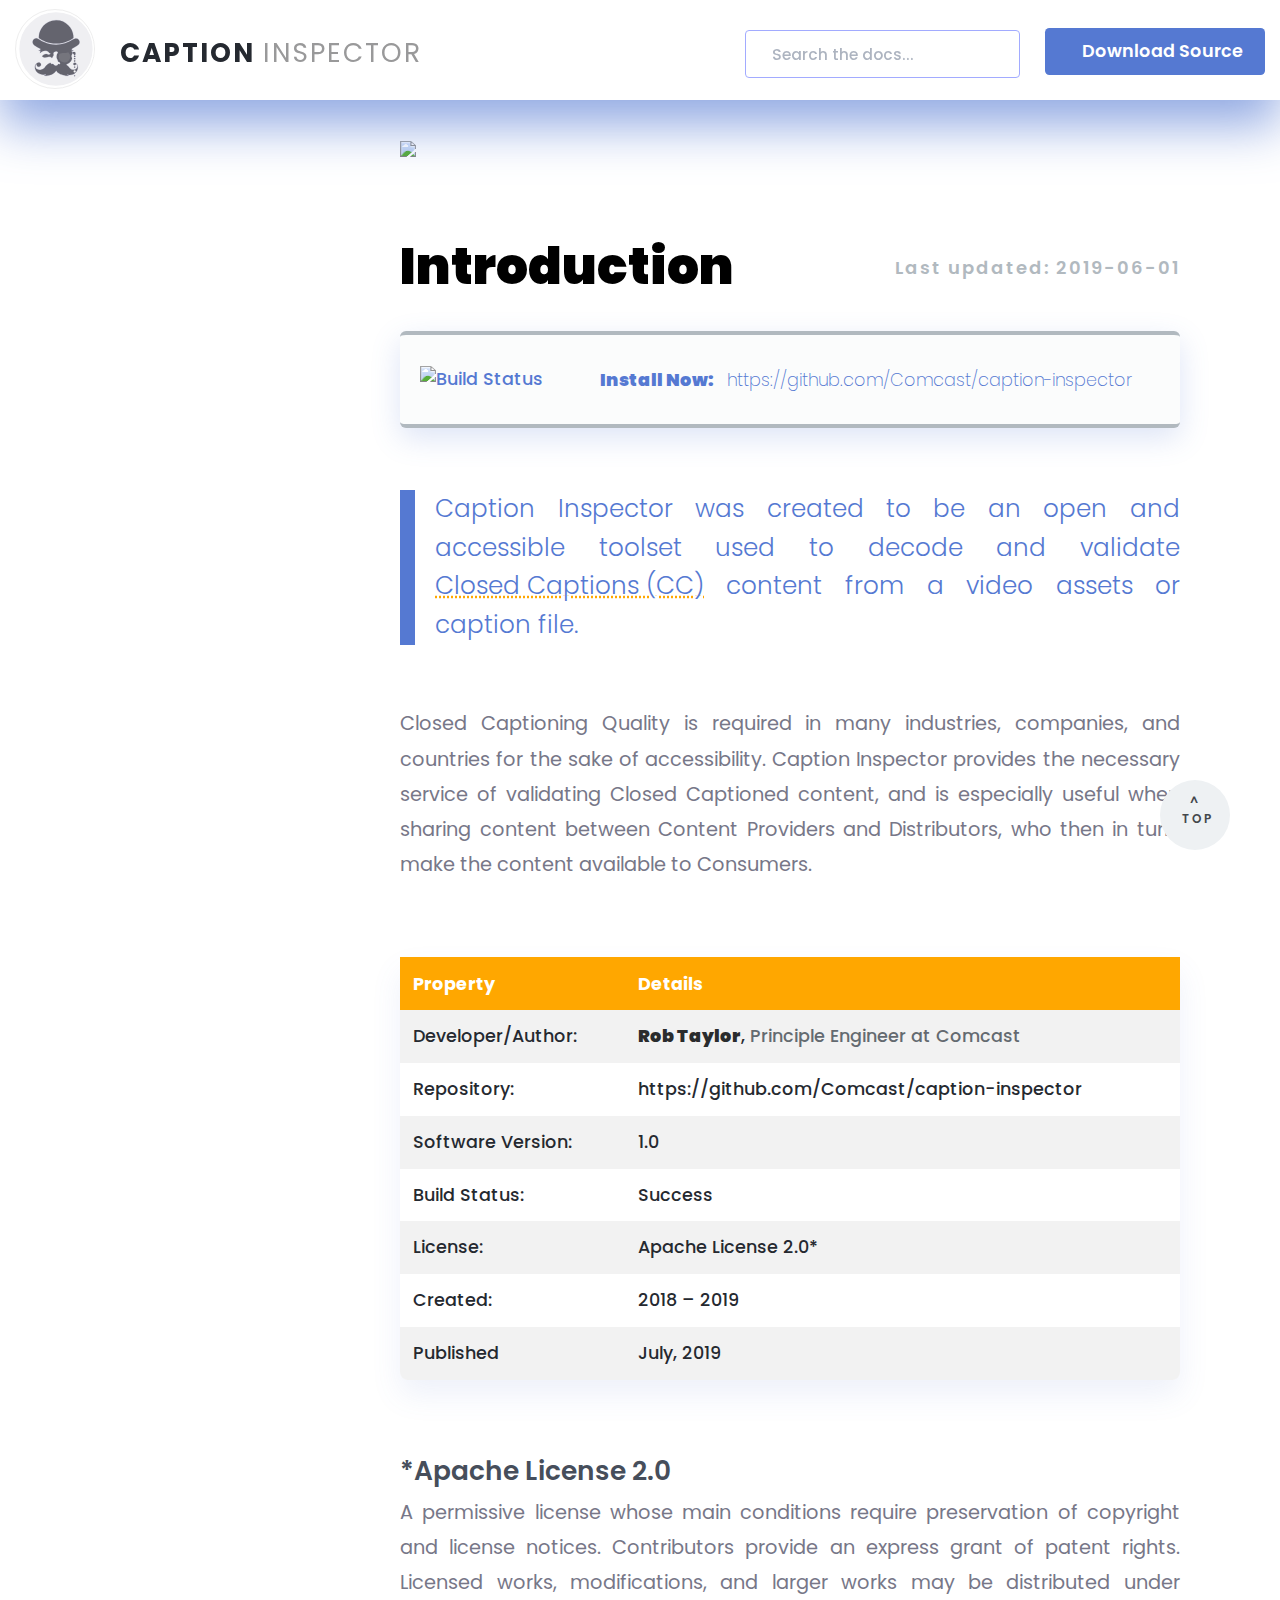
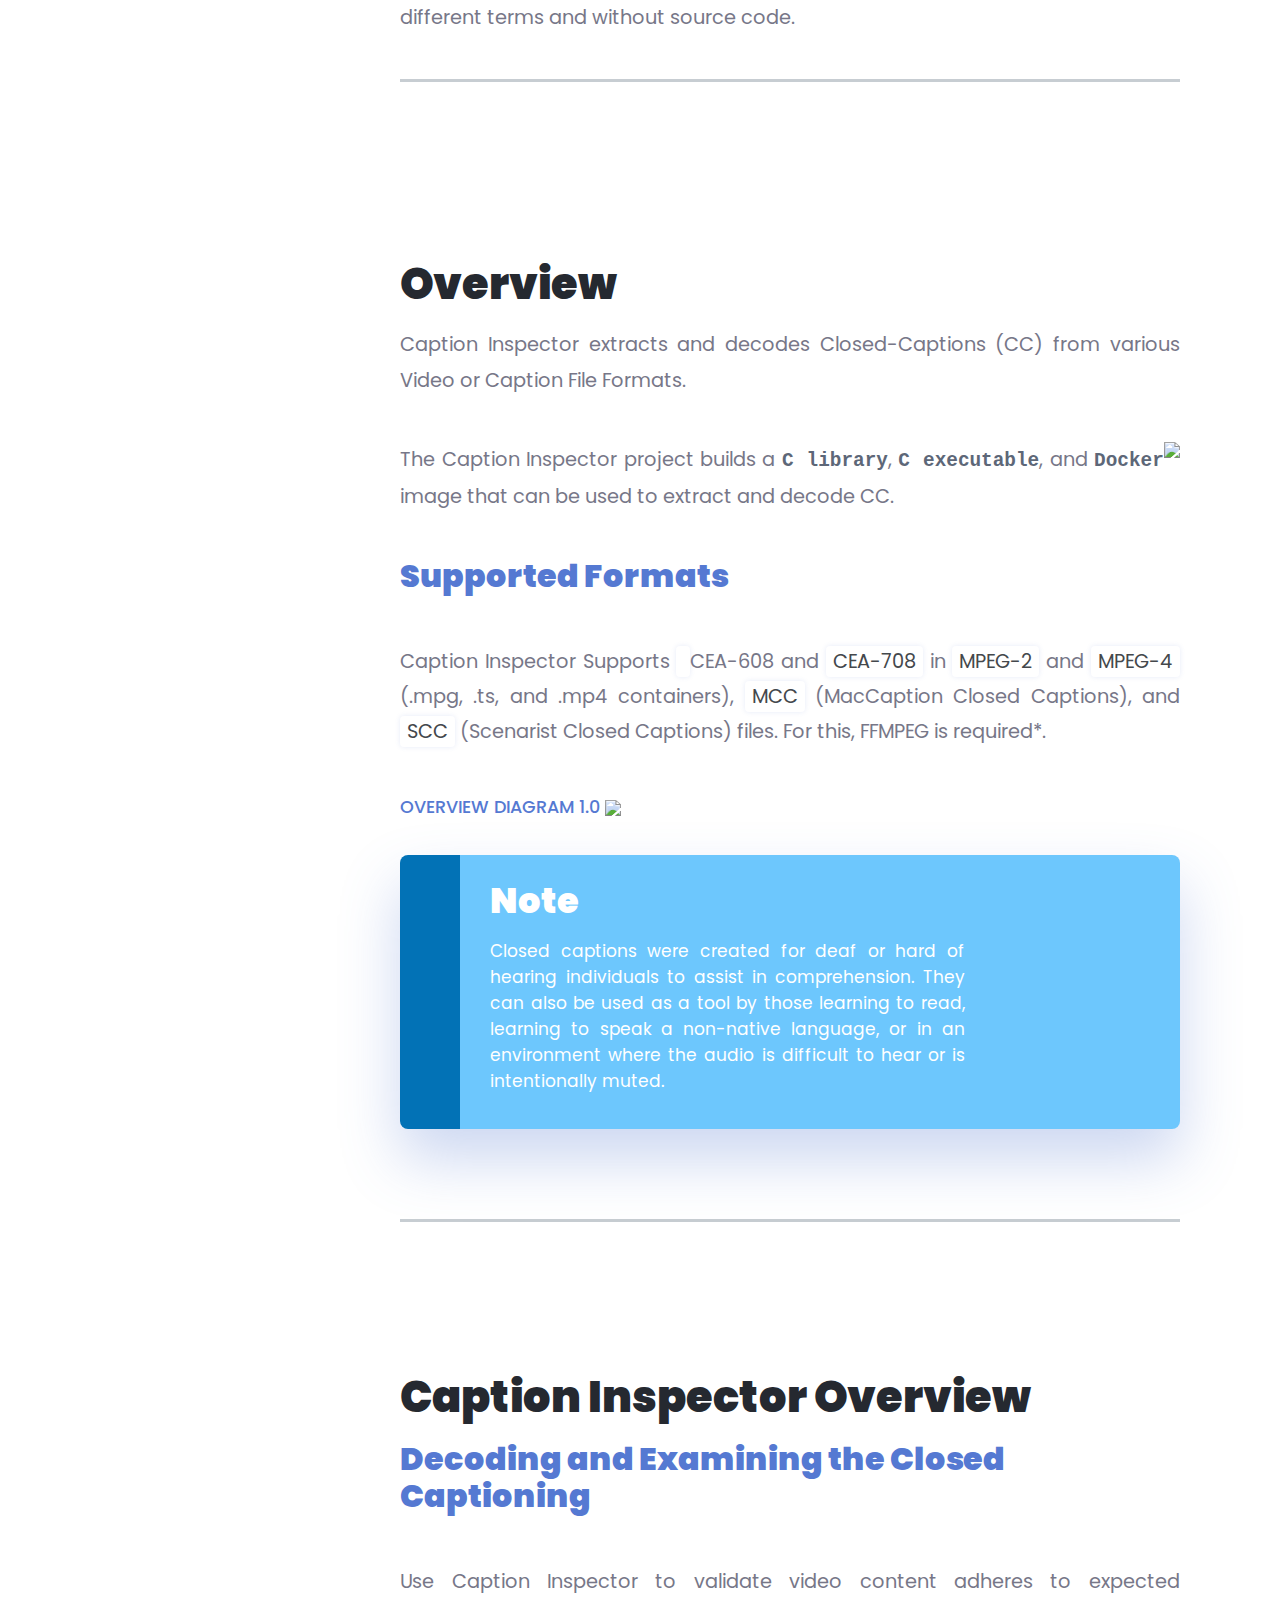
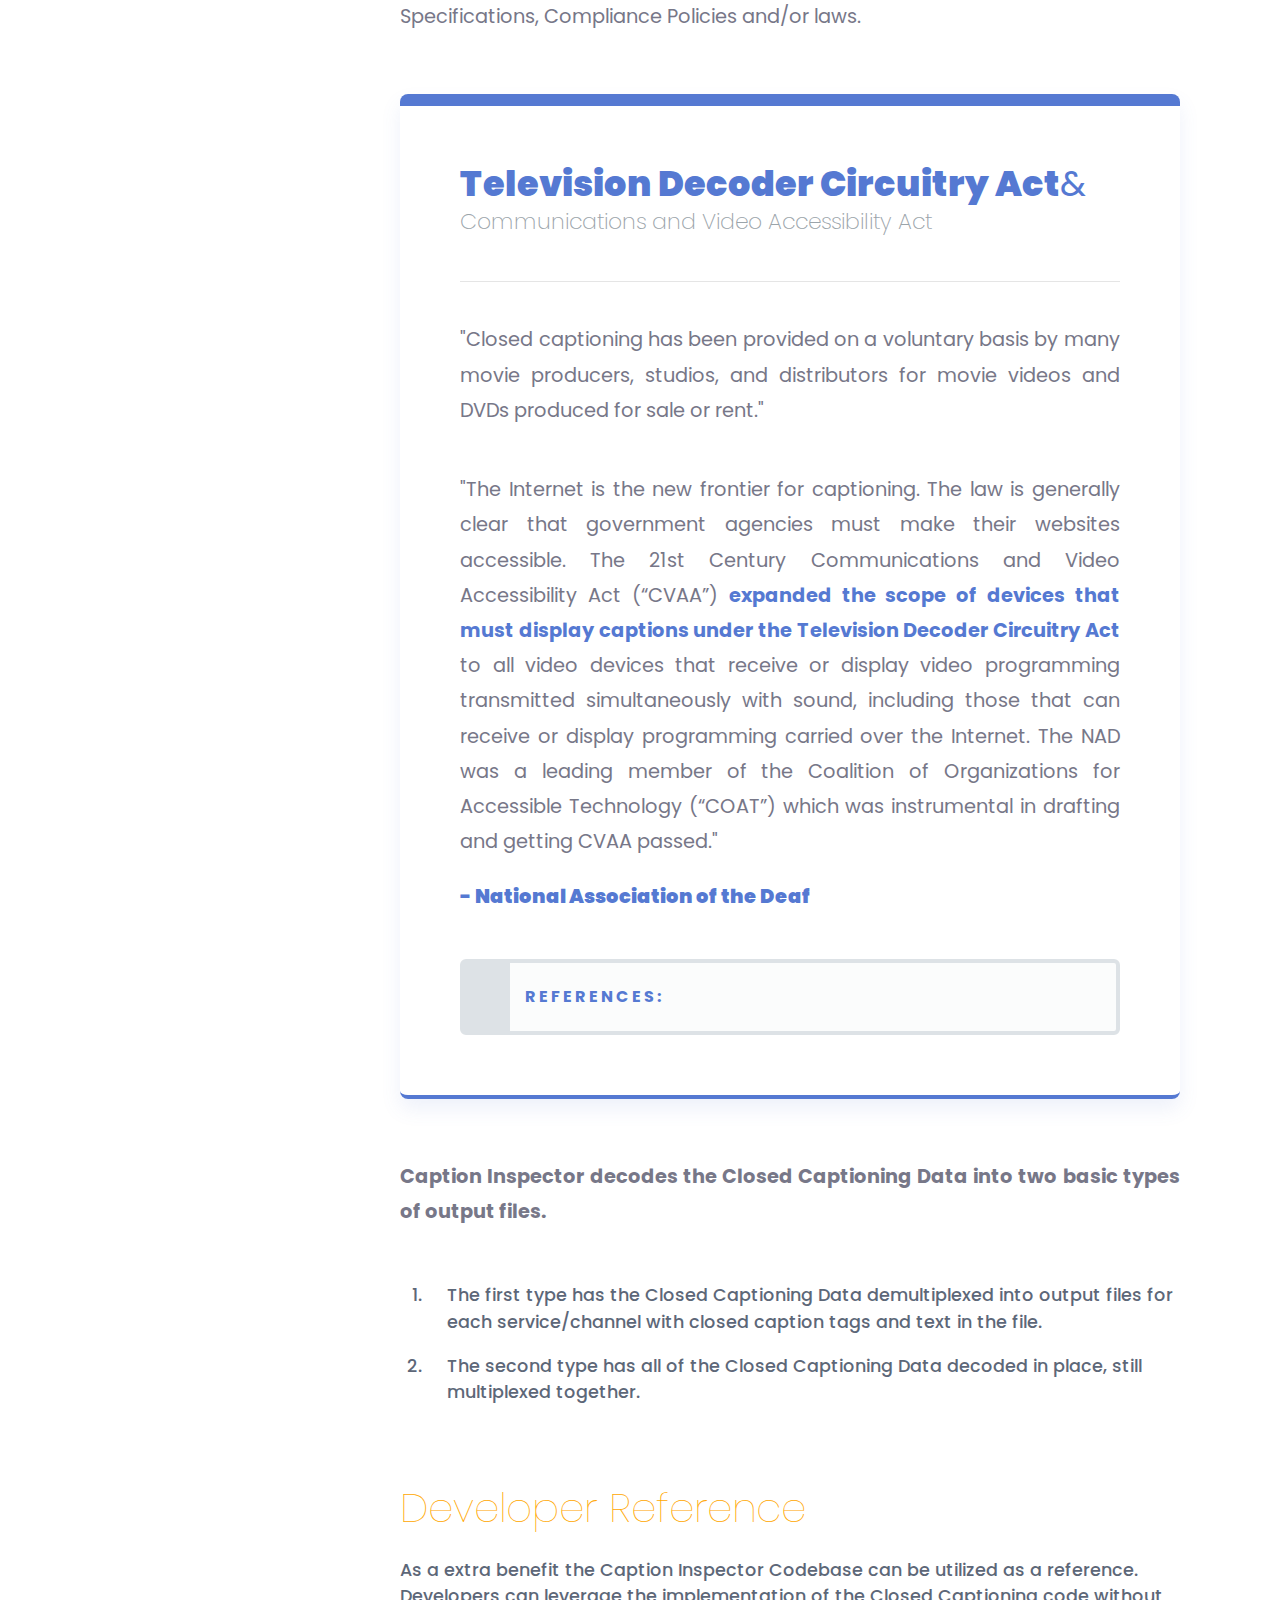
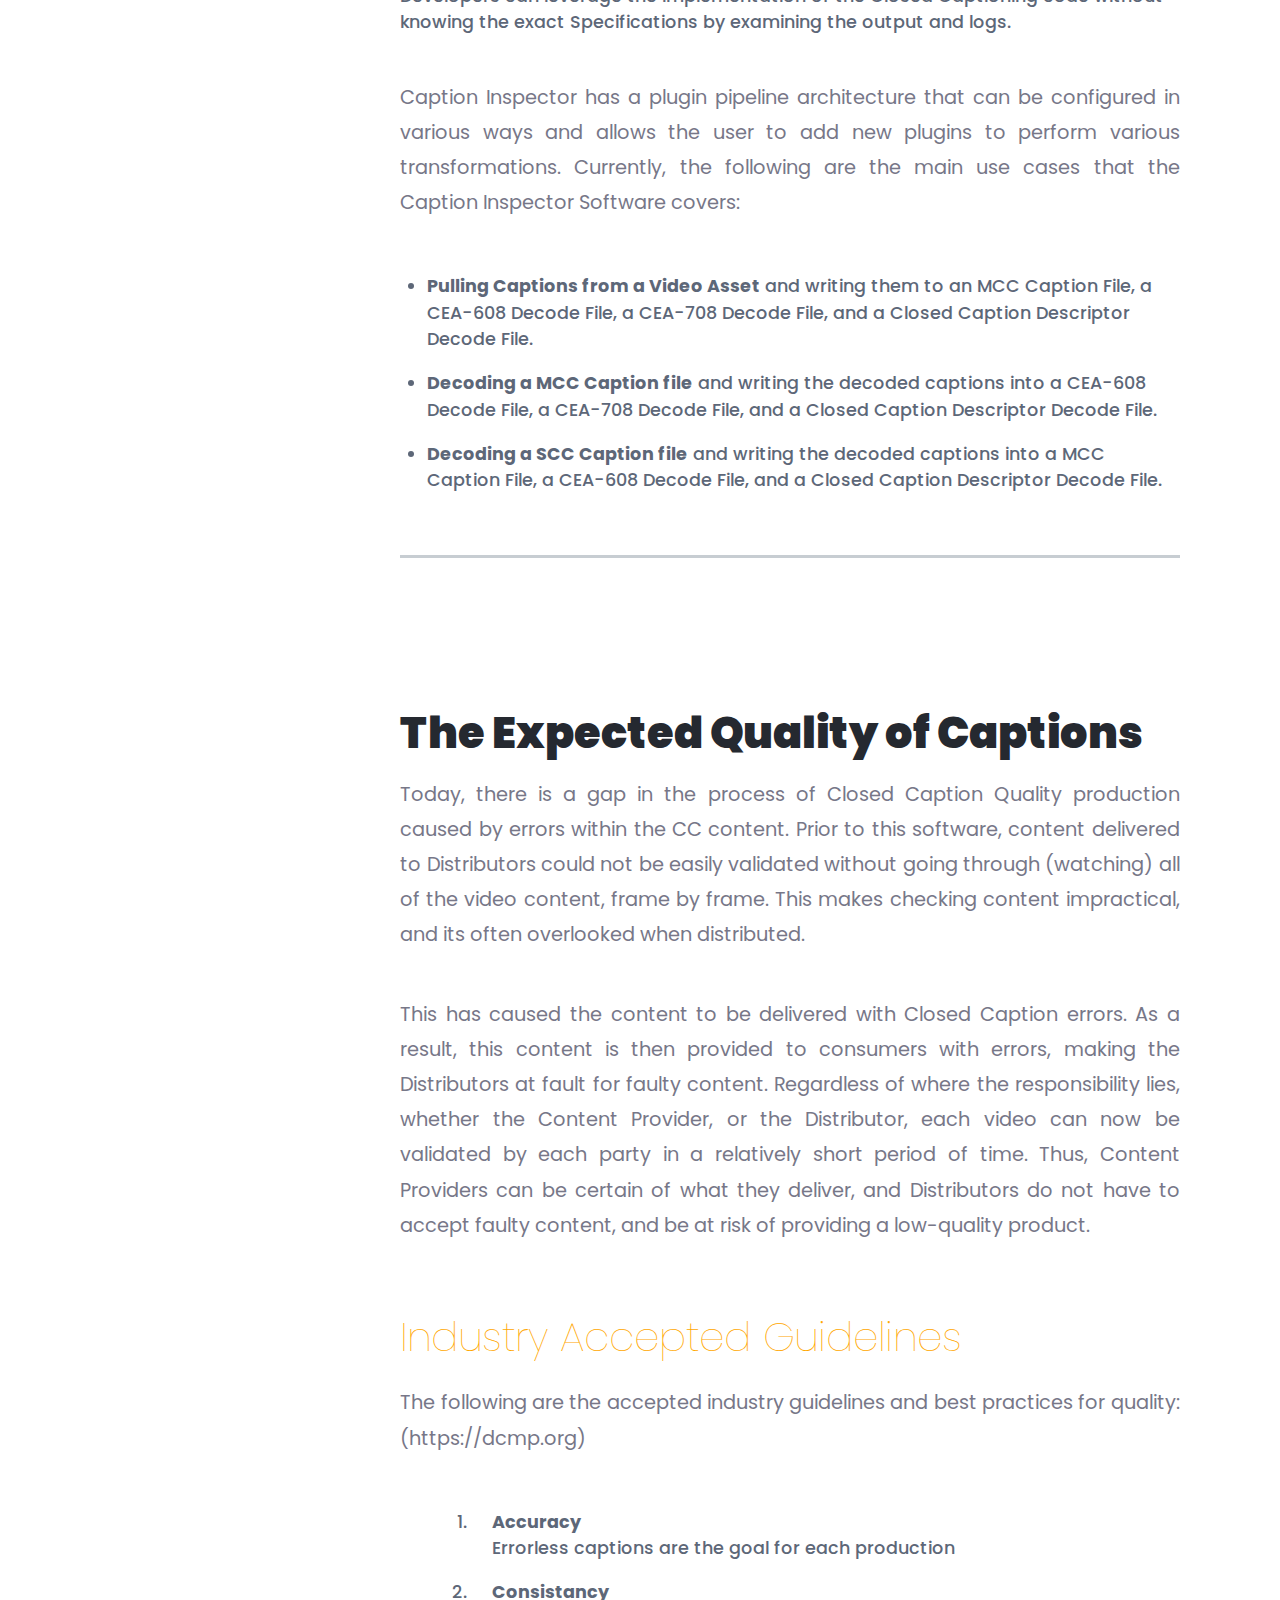
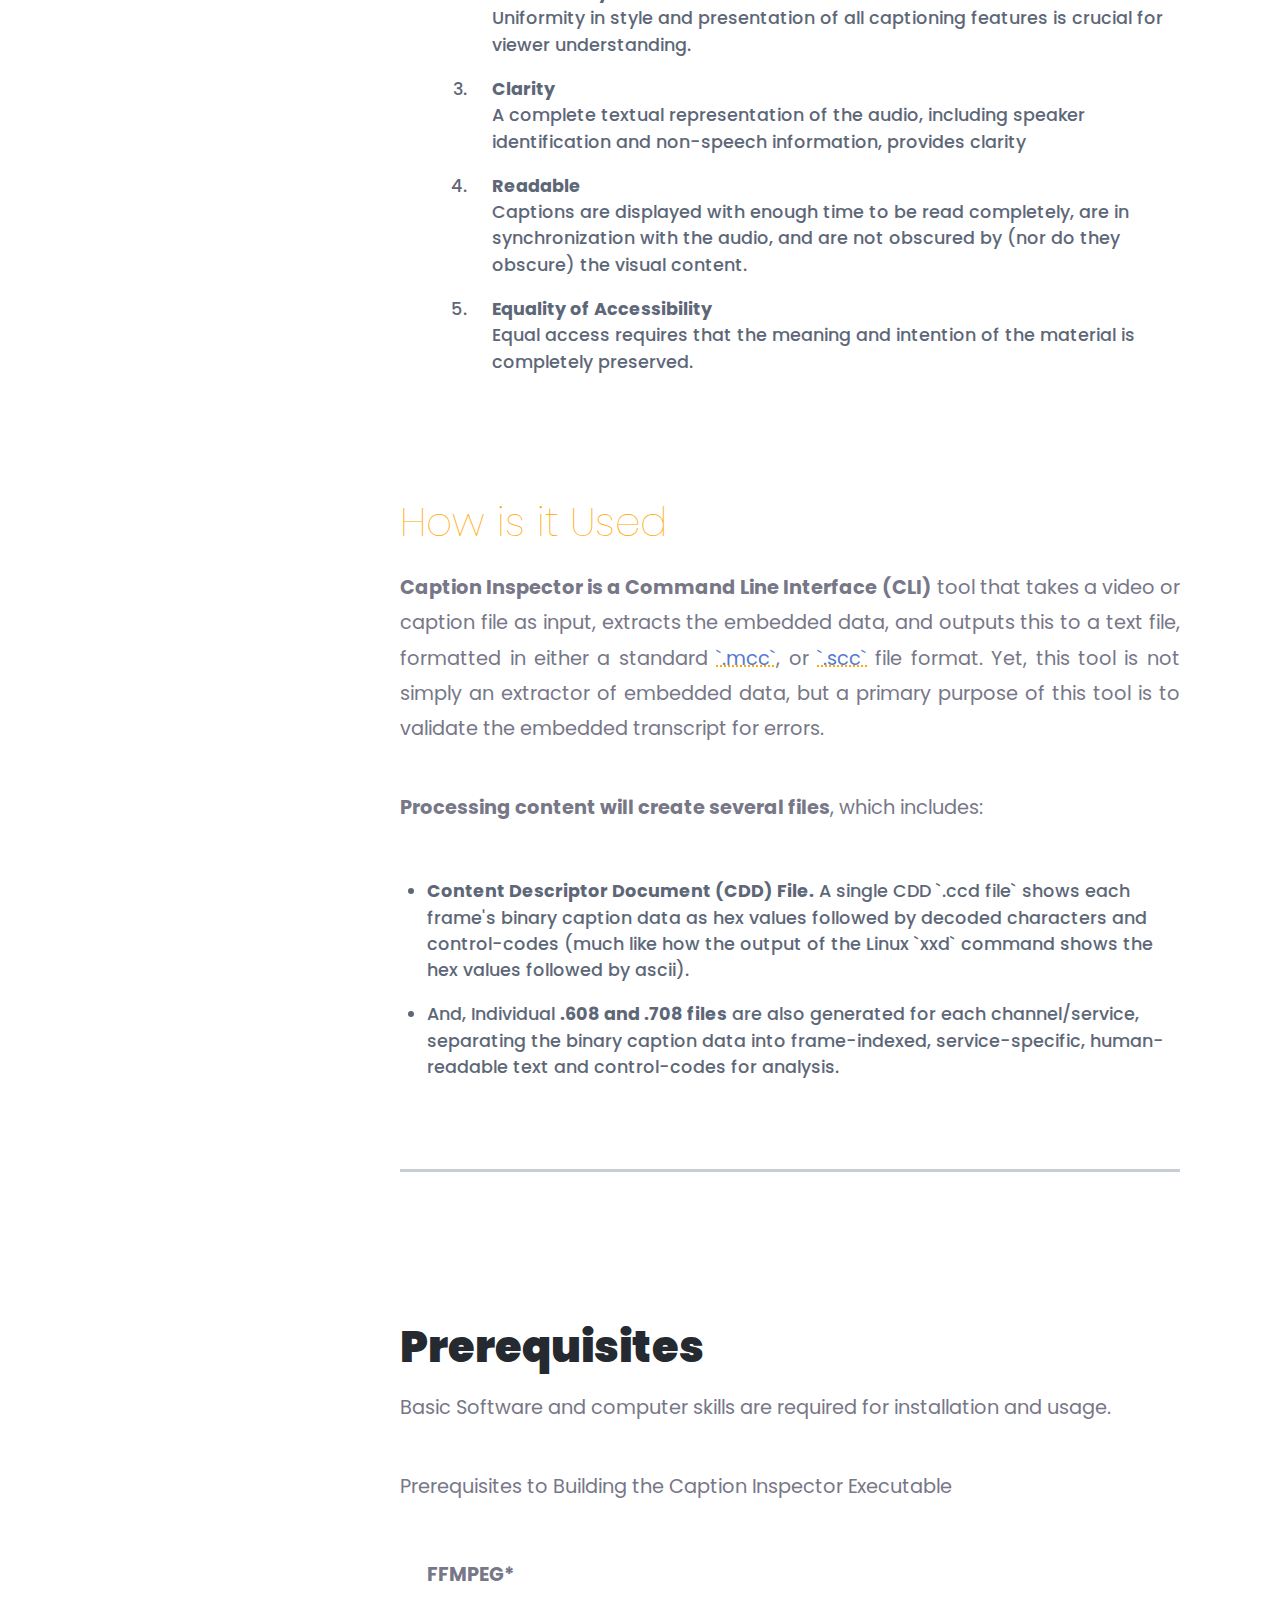
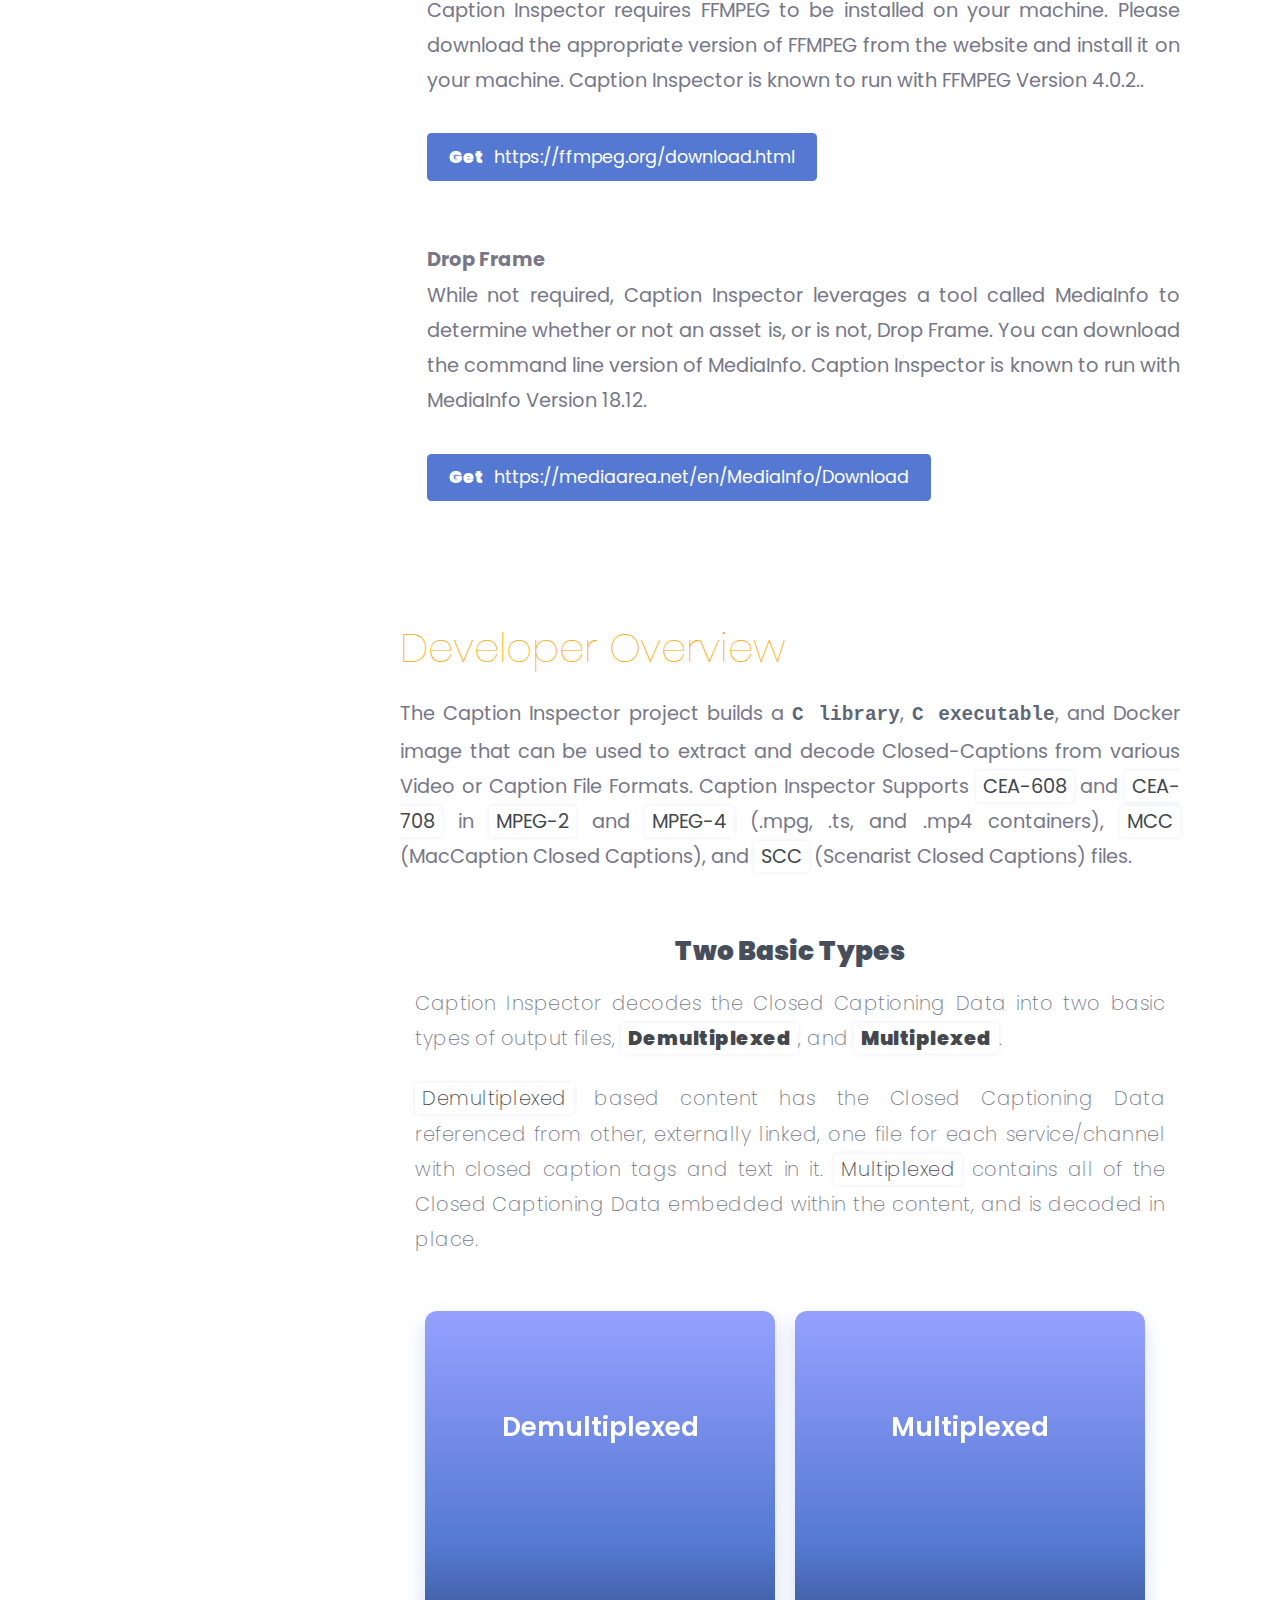
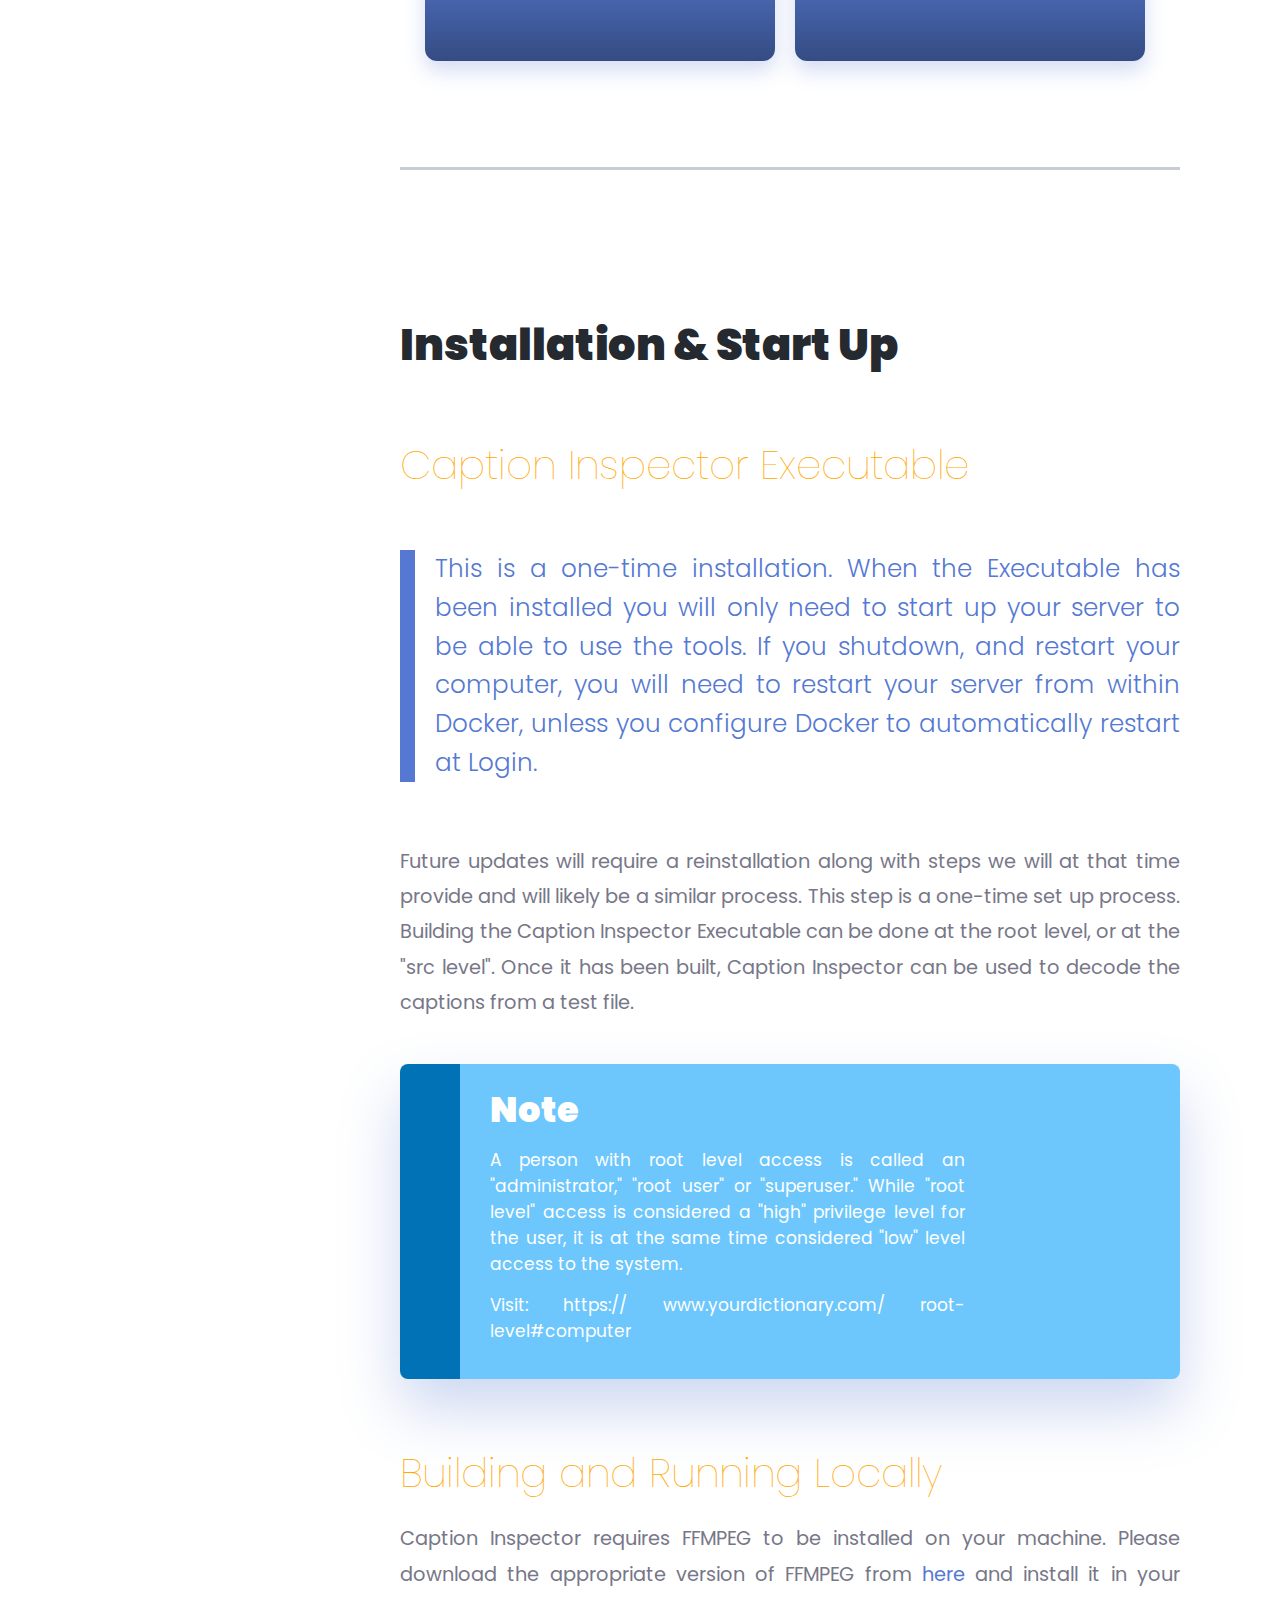
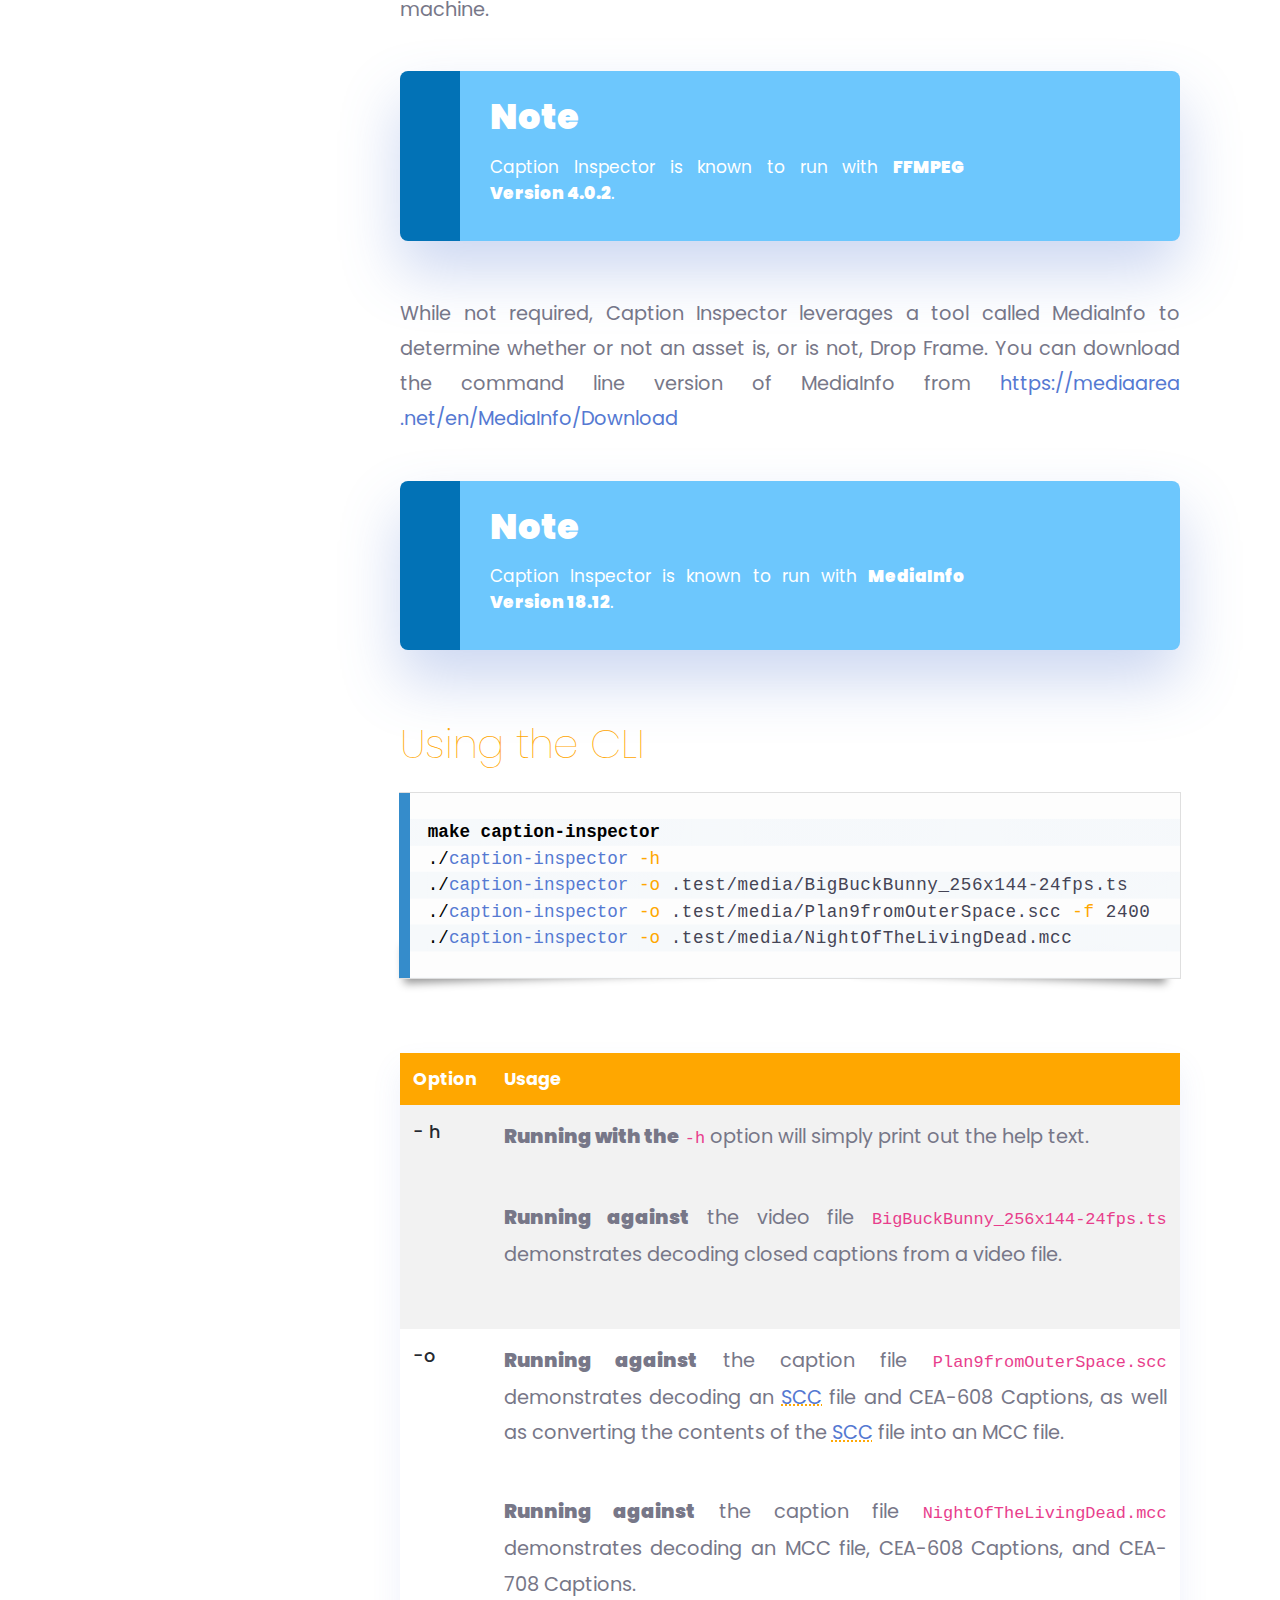
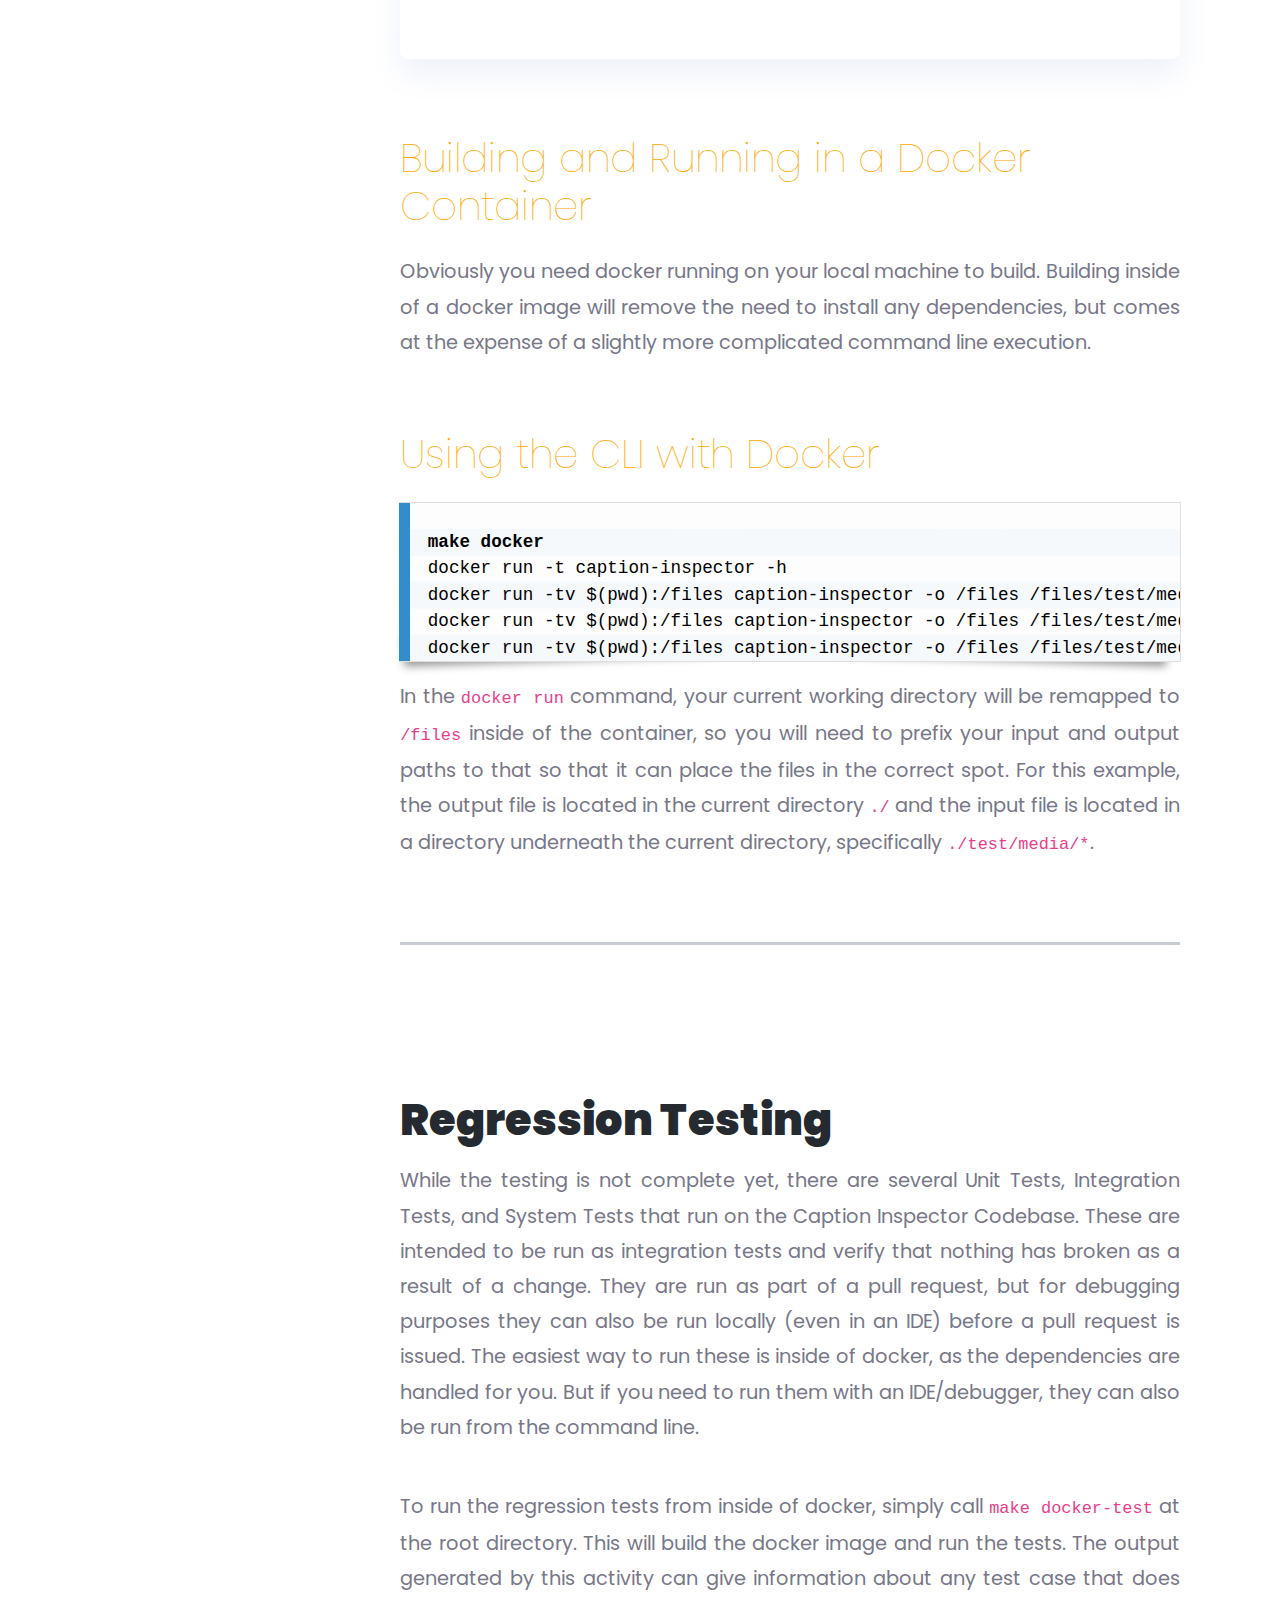
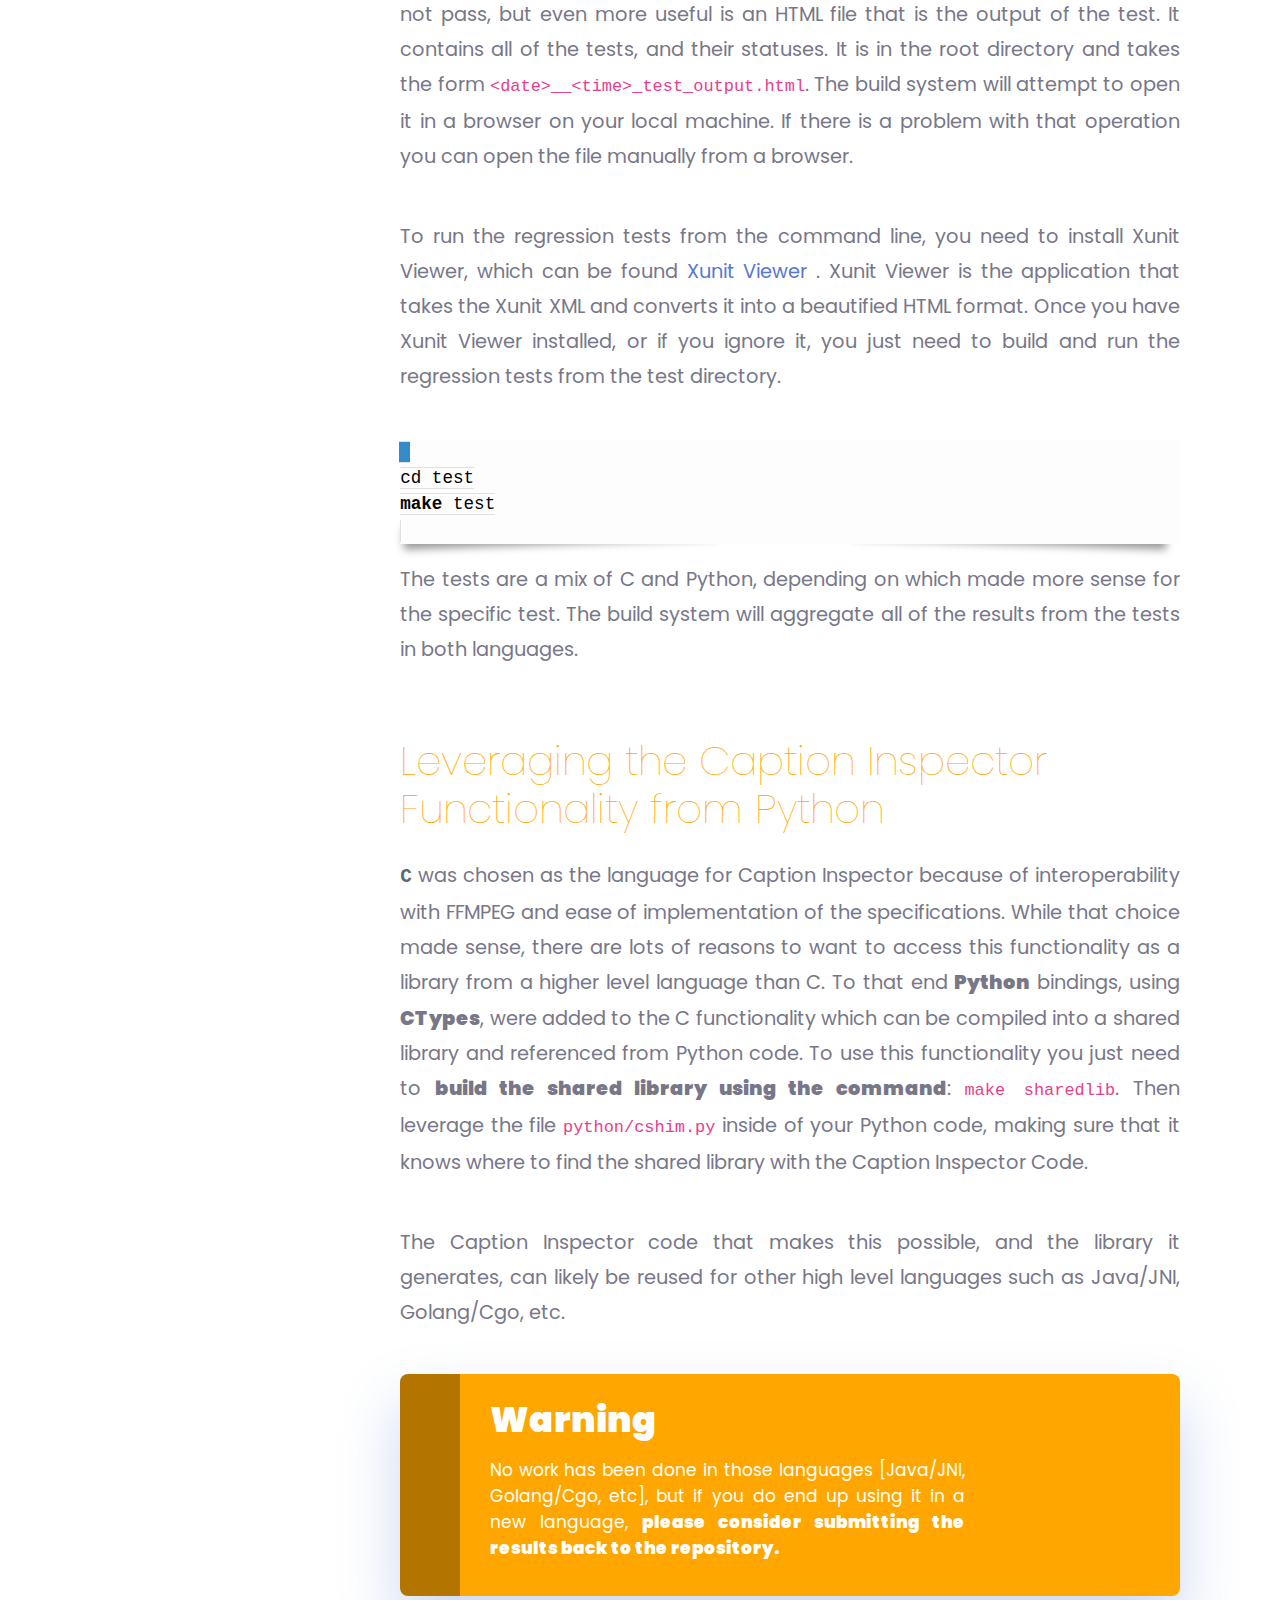
==== docs/html/docs-page.html @ c26e51e3 "wip: 2019-07-30 02:38:35" ====
<!DOCTYPE html>
<html lang="en">
<head>
    <meta charset="utf-8">
    <meta content="IE=edge" http-equiv="X-UA-Compatible">
    <meta content="width=device-width, initial-scale=1, shrink-to-fit=no" name="viewport">
    <base href="./">
    <!-- Meta -->
    <meta charset="utf-8">
    <meta content="IE=edge" http-equiv="X-UA-Compatible">
    <meta content="width=device-width, initial-scale=1.0" name="viewport">
    <meta content="Caption Inspector has been created to be a common toolset used to decode and validate Closed Captions (CC) from a video asset or a captions file."
          name="description">
    <meta content="Drew Ambrose" name="author">
    <link href="./favicon.ico" rel="shortcut icon">
    <!-- Google Font -->
    <link href="https://fonts.googleapis.com/css?family=Poppins:200,400,600,700,800&display=swap"
          rel="stylesheet">
    <!-- FontAwesome JS-->
    <script defer src="./assets/fontawesome/js/all.min.js"></script>
    <!-- Plugins CSS -->
    <link href="https://cdnjs.cloudflare.com/ajax/libs/highlight.js/9.5.0/styles/solarized_light.min.css"
          rel="stylesheet">
    <!-- Theme CSS -->
    <link href="./assets/css/styles.css" id="style" rel="stylesheet">
    <link href="./assets/scss/theme.css" id="theme-style" rel="stylesheet">
    <title>CI | Documentation | Caption Inspector</title>
    <style>
    </style>
</head>
<body class="docs-page">
<header class="header fixed-top">
    <div class="branding docs-branding">
        <div class="container-fluid position-relative py-2">
            <div class="docs-logo-wrapper">
                <button class="docs-sidebar-toggler docs-sidebar-visible mr-2 d-xl-none"
                        id="docs-sidebar-toggler" type="button">
                    <span id="hamburger-1"></span> <span id="hamburger-2"></span> <span
                        id="hamburger-3"></span>
                </button>
                <div class="site-logo">
                    <div class="logo-container">
                        <svg data-name="CaptionInspectorLayer" id="CaptionInspectorCircle"
                             viewBox="0 0 432 432" xmlns="http://www.w3.org/2000/svg">
                            <defs>
                            </defs>
                            <title>Caption Inspector Logo | SVG</title>
                            <g class="caption-inspector-logo">
                                <circle class="circle-background" cx="215.82" cy="216" r="206.35" />
                                <g>
                                    <g>
                                        <!-- Inspector's Face -->
                                        <path class="inspector-face"
                                              d="M346.58,177.8c0-8.42-6.79-20.55-20.56-20.55-3,0-5.81.11-13.91,5.42-29.29,19.24-60.82,29.43-95.26,29.43-52.37,0-88.59-24.56-91.82-26.75-3-2-5.82-4.6-9.1-6.24a20.72,20.72,0,0,0-18.21,0,20.29,20.29,0,0,0-6.14,31.57,46.44,46.44,0,0,0,8.28,7.12,226.68,226.68,0,0,0,26.31,14.86,14.37,14.37,0,0,1,1.84,1.2,5.75,5.75,0,0,1,1.76,2,3.5,3.5,0,0,1-.48,3.83,12.16,12.16,0,0,1-10,4.25c3,1.61,8.75,2,12.59,2.09-3.17,3.4-3.85,8.46-4,13.22,7.53-10.43,21.73-16.94,38.73-12.2,4,1.12,6.89,4.17,9.41,7.33s5.6,6.69,10.2,6.44c-1.2,4-5,6.05-8.9,6.36a14.31,14.31,0,0,1-6.15-.86,30.78,30.78,0,0,0-7.92-2.2,23.82,23.82,0,0,0-15.23,3.6,27.9,27.9,0,0,0-5.63,4.7,32.52,32.52,0,0,0-2.37,2.87,13.26,13.26,0,0,0-.81,1.5s.81.64,1.06.82a30.84,30.84,0,0,0,6.56,3.79,24.09,24.09,0,0,0,8.35,1.64c5.87.12,11.25-2,16.94-3.08s13.19-.6,16.48,2a30.46,30.46,0,0,0,2.65,2.16c.1.06.19.13.29.18a2.43,2.43,0,0,0,.53.25,3.52,3.52,0,0,0,1.78.18,3.57,3.57,0,0,0,2.94-3c0-.06,0-.13,0-.2.51-.92.89-2.1,1.61-3.51,1.2-2.38,3.31-4.21,3.9-6.88.65-2.93-.27-5.88-.79-8.76-.49-2.67-.12-5.1,1.94-7a33.94,33.94,0,0,1,6.25-4.45,14.08,14.08,0,0,1,7.34-2.1,11.34,11.34,0,0,1,6.77,2.82,20.56,20.56,0,0,1,2.55,2.56c.43.5.78.72.46,1.34s-.85,1.28-1.24,1.92a41.46,41.46,0,0,0-3.79,7.85,37.71,37.71,0,0,0-2.16,16.1,24.37,24.37,0,0,0,2.2,8.12c1.22,2.6,2.89,5,3.79,7.72a19.55,19.55,0,0,1,.84,3.86c.15,1.25.08,2.43,1.13,3.31a11.4,11.4,0,0,0,2.76,1.46,35.63,35.63,0,0,1,3.77,1.86c3.61,2.15,8.45,7.46,3.55,11-.71.5-2.92,1.66-3.81,1.54a3.74,3.74,0,0,0-2.78-1.54,3.25,3.25,0,0,0-2.24.68c-1,.7-1.7,2.16-2.44,3.14a14.28,14.28,0,0,1-12.54,6,15.21,15.21,0,0,1-6.28-2,20.23,20.23,0,0,1-4.91-4.46c-1.49-1.67-3.35-3.24-5.74-3-1.11.12-1.91.86-3.05.76a9.24,9.24,0,0,1-3.27-1.1,11.3,11.3,0,0,1-5-5.46c-.17-.39-.15-.65-.59-.73a5.37,5.37,0,0,0-1.67.52c-1.41.48-2.79,1-4.15,1.65a56.26,56.26,0,0,0-14,9.48,39.07,39.07,0,0,0-5.58,6.13c-1.56,2.16-3.06,4.35-4.72,6.43a45.58,45.58,0,0,1-11.25,10.48c-9.56,6-21.1,5.26-31.21,1.09a17.23,17.23,0,0,1-9.39-8.82,18.09,18.09,0,0,1-.52-13.3,20.35,20.35,0,0,1,1.71-3.55,7.06,7.06,0,0,1,1.82-2.37,1.74,1.74,0,0,1,2.35.26c.62.79.41,1.94.46,2.86a12.31,12.31,0,0,0,6.61,10.19c8.46,4.36,18.8-3.08,17.4-12.48a12.16,12.16,0,0,0-8.44-9.84c-5.18-1.51-10.31.3-14.49,3.41a27.53,27.53,0,0,0-9.14,11.81,30.14,30.14,0,0,0-1.29,16.74,40.69,40.69,0,0,0,15,24.68c8.78,6.7,20.1,9.76,31,10,2.5.06,10,0,14.39-1.92a.65.65,0,0,1,.8.93c-2.14,3.56-6.38,5.55-11,5.48,4.32,2.07,9.21,2.07,14.22,1.89,5.2-.19,10.37-1.5,15.39-2.84a68.73,68.73,0,0,0,26.32-13.19,30,30,0,0,0,5.55-5.36,26.91,26.91,0,0,0,2.14-3,5.33,5.33,0,0,1,2.4-2.59,3.83,3.83,0,0,1,5.18,2.73c.74,2.51,3.88,5.84,6.55,7.95,8.36,6.59,17.55,9.68,27.24,12.64A89,89,0,0,0,270,364.07a55.62,55.62,0,0,0,8.84.47c2.67-.1,5.76-.46,8-2a11.76,11.76,0,0,1-11.3-6.25.37.37,0,0,1,.53-.47c4.33,2.63,9.54,3.52,14.55,3.63a59.77,59.77,0,0,0,17-2.07c11.46-3.15,20.38-11.36,25.32-22.07,4.79-10.39,6.24-23.07,0-33.17a26.73,26.73,0,0,0-4.91-5.85,18.74,18.74,0,0,0-6.73-4.24c-5.29-1.51-10.75,3-9.29,8.58a7.11,7.11,0,0,0,13.93-.78,1.68,1.68,0,0,1,2-1.52c1.11.22,2.06,1.66,2.71,2.49a18.35,18.35,0,0,1,3.54,15.38,17.86,17.86,0,0,1-9.51,11.67c-10.34,5.19-23.76,2.9-31.57-5.64-2.12-2.31-3.85-4.92-6-7.21a60.18,60.18,0,0,0-7.15-6.49A36.86,36.86,0,0,0,276.3,306c-1-.62-2.22-1.21-2.69-2.39a2.87,2.87,0,0,1,1.18-3.44A17.51,17.51,0,0,1,278,299c11.52-4.2,21.68-13.25,25.14-25a54.81,54.81,0,0,0,1.69-7.06,17.3,17.3,0,0,1-.05-22.45,10.68,10.68,0,0,1,1.74-2,.61.61,0,0,0,.07-.86,6,6,0,0,1,1-8.95l.54-.39c-3-.79-6.67-2.73-7.91-6.23,3.82,0,10.09-.39,13.29-2.1a12.22,12.22,0,0,1-9.82-4,3.8,3.8,0,0,1,.67-5.56,20.42,20.42,0,0,1,2.11-1.31,246.89,246.89,0,0,0,23.87-13.36C338,194.72,346.58,189.45,346.58,177.8Z" />
                                        <path class="inspector-face"
                                              d="M216.74,186c50.2,0,86.1-23.63,94.16-29.43a4.56,4.56,0,0,0,1.58-3.35c0-4.45-.81-13.62-.81-13.62-3-38.59-40.63-83.92-94.93-83.15-64.74.91-91.06,53.76-94.85,82.65a94.48,94.48,0,0,0-1,13.79,5,5,0,0,0,2.07,3.87C138.49,167.72,172.25,186,216.74,186Z" />
                                        <path class="inspector-face"
                                              d="M323.79,238.34a5.36,5.36,0,0,0-2.3-4.46c-1.23-.84-3.8-.7-4.06-.7h-6a4.58,4.58,0,0,0-4.55,5,4.75,4.75,0,0,0,4.8,4.14H313a1.63,1.63,0,0,1,1.64,1.64v.91a4.74,4.74,0,0,0,4.14,4.8,4.59,4.59,0,0,0,5-4.55Z" />
                                        <path class="inspector-face" d="M319.92,319.9a3.56,3.56,0,1,0-4.08-4.07A3.57,3.57,0,0,0,319.92,319.9Z" />
                                        <path class="inspector-face" d="M323.31,255.8a4,4,0,1,0-4.59,4.59A4,4,0,0,0,323.31,255.8Z" />
                                        <path class="inspector-face" d="M323.31,268.6a4,4,0,1,0-4.59,4.59A4,4,0,0,0,323.31,268.6Z" />
                                        <path class="inspector-face" d="M320,278.08a4,4,0,1,0,3.32,3.32A4,4,0,0,0,320,278.08Z" />
                                    </g>
                                    <path class="inspector-face" d="M319.35,361.1a2.83,2.83,0,1,0,2.83,2.83A2.83,2.83,0,0,0,319.35,361.1Z" />
                                    <path class="inspector-face" d="M305.61,251.5h0v0Z" />
                                    <circle class="circle-background" cx="319.35" cy="340.48" r="2.74" />
                                    <path class="eye-glass"
                                          d="M295,258.69a32,32,0,1,1-61.54-12.47c4.86-11.5,30.71-2.88,50.54-11.69A32,32,0,0,1,295,258.69Z" />
                                    <path class="inspector-face" d="M230.68,285.54a3.55,3.55,0,1,0-4.07-4.07A3.57,3.57,0,0,0,230.68,285.54Z" />
                                    <path class="inspector-face" d="M197.75,306.11a3.55,3.55,0,1,0-4.07-4.07A3.58,3.58,0,0,0,197.75,306.11Z" />
                                </g>
                            </g>
                        </svg>
                    </div>
                    <a class="navbar-brand" href="../index.html">
                        <span class="logo-text">CAPTION <span class="alt-text">INSPECTOR</span></span>
                    </a>
                </div>
            </div>
            <!--//docs-logo-wrapper-->
            <div class="docs-top-utilities d-flex justify-content-end align-items-center">
                <div class="top-search-box d-none d-lg-flex" hidden>
                    <form action="#" class="search-form" onsubmit="return false" >
                        <input class="form-control search-input" id="searchField1" name="search"
                               placeholder="Search the docs..." type="text">
                        <button class="btn search-btn" onclick="searchDocs.search('searchField1')" type="submit"
                                value="Search"><i
                                class="fas fa-search"></i>
                        </button>
                    </form>
                </div>
                <a class="btn btn-primary btn-get-started d-none d-lg-flex" style="margin:0 0 10px 0;"
                   href="https://github.com/Comcast/caption-inspector/archive/master.zip"
                   title="Download th Caption Inpector project from GitHub (zip)">
                    <i class="fab fa-github fa-fw"
                       style="margin:2px 15px -20px 0; font-weight:900;"></i> Download Source
                </a>
            </div><!--//docs-top-utilities-->
        </div><!--//container-->
    </div>
    <div class="desktop-search-results" hidden>
        <h3 hidden>Search Results</h3>
        <table class="table table-striped software" hidden>
            <thead>
            <tr>
                <th class="bold">RESULT</th>
                <th class="bold">PREVIEW</th>
                <th class="bold">SCORE</th>
            </tr>
            </thead>
            <tbody style="overflow: scroll">
            <tr>
                <td>
                    <a href="./docs-page.html#section-1">
                        Resluting term
                    </a>
                </td>
                <td>&nbsp;</td>
                <td>&nbsp;</td>
            </tr>
            </tbody>
        </table>
    </div>
</header>

<div class="docs-wrapper">
    <div class="docs-sidebar" id="docs-sidebar">
        <nav class="docs-nav navbar" id="docs-nav">
            <ul class="section-items list-unstyled nav flex-column pb-3"
                id="documentation-outline">
            </ul>
        </nav>
    </div>
    <div class="docs-content">
        <div class="container-fluid">
            <article class="docs-article" id="section-1">
                <header class="docs-header">
                    <img class="img-fluid" src="./assets/brand/logo-horizontal.png" />
                    <h1 class="docs-heading bump">Introduction <span
                            class="docs-time">Last updated: 2019-06-01</span>
                    </h1>
                    <section class="docs-intro">
                        <blockquote class="blockquote-lite">
                            <a href="https://travis-ci.com/Comcast/caption-inspector">
                                <img alt="Build Status" src="https://travis-ci.com/Comcast/caption-inspector.svg?branch=master">
                            </a>
                            <a  style="margin:2px 0 0 15px " class="btn btn-md btn-link litest" href="https://github.com/Comcast/caption-inspector" target="_blank">
                                <i class="fab fa-github fa-fw" style="margin:2px 15px 0 0"></i><span class="bold">Install Now: </span>&nbsp; https://github.com/Comcast/caption-inspector
                            </a>
                        </blockquote>
                        <p class="section-intro">
                            Caption Inspector was created to be an open and accessible toolset used to decode and validate
                            <span data-placement="top" data-toggle="tooltip" class="tooltip-tag" title="Closed captions were created for deaf or hard of hearing individuals to assist in comprehension. They can also be used as a tool by those learning to  read, learning to speak a non-native language, or in an environment where the audio is difficult to hear or is intentionally muted.">Closed Captions (CC)</span>
                            content from a video assets or caption file.
                        </p>
                        <p>Closed Captioning Quality is required in many industries, companies, and countries for the sake of accessibility. Caption Inspector provides the necessary service of validating Closed Captioned content, and is especially useful when sharing content between Content Providers and Distributors, who then in turn, make the content available to Consumers.
                        </p>
                        <table class="table table-striped software">
                            <thead>
                            <tr>
                                <th>Property</th>
                                <th>Details</th>
                            </tr>
                            </thead>
                            <tbody>
                            <tr>
                                <td>Developer/Author:</td>
                                <td>
                                    <span class="user-name">Rob Taylor</span>, <span class="user-title">Principle Engineer at Comcast</span>
                                </td>
                            </tr>
                            <tr>
                                <td>Repository:</td>
                                <td>https://github.com/Comcast/caption-inspector</td>
                            </tr>
                            <tr>
                                <td>Software Version:</td>
                                <td>1.0</td>
                            </tr>
                            <tr>
                                <td>Build Status:</td>
                                <td>Success</td>
                            </tr>
                            <tr>
                                <td>License:</td>
                                <td>Apache License 2.0*</td>
                            </tr>
                            <tr>
                                <td>Created:</td>
                                <td>2018 – 2019</td>
                            </tr>
                            <tr>
                                <td>Published</td>
                                <td>July, 2019</td>
                            </tr>
                            </tbody>
                        </table>
                        <h3 class="bump">*Apache License 2.0</h3>
                        <P>A permissive license whose main conditions require preservation of copyright and license notices. Contributors provide an express
                           grant of patent rights. Licensed works, modifications, and larger works may be distributed under different terms and without source
                           code.
                        </P>
                    </section>
                </header>
                <section class="docs-section" id="section-1-0">
                     <h2 class="section-heading">Overview</h2>
                    <p>Caption Inspector extracts and decodes Closed-Captions (CC) from various Video or Caption File Formats.</p>
                    <img class="img-fluid float-right" src="./assets/content-images/ico-generate.png" style="max-width:200px" />
                    <P>The Caption Inspector project builds a <span class="language">C library</span>, <span class="language">C executable</span>, and <span
                            class="language">Docker</span> image that can be used to extract and decode CC.
                    </P>
                    <h4>Supported Formats</h4>
                    <p>Caption Inspector Supports <span class="tag"></span>CEA-608 and
                        <span class="tag">CEA-708</span> in <span class="tag">MPEG-2</span> and <span class="tag">MPEG-4</span> (.mpg, .ts, and .mp4 containers), <span class="tag">MCC</span> (MacCaption Closed Captions),
                       and <span class="tag">SCC</span> (Scenarist Closed Captions) files. For this, FFMPEG is required*.
                    </p>
                    
                    
                    <a data-toggle="lightbox" href="./assets/content-images/Overview.png">
                        <caption class="diagram">OVERVIEW DIAGRAM 1.0</caption>
                        <img class="img-fluid" src="./assets/content-images/Overview.png">
                    </a>
                    <div class="callout-block callout-block-info">
                        <div class="content">
                            <h4 class="callout-title"><span class="callout-icon-holder mr-1">
		                                <i class="fas fa-info-circle"></i>
		                            </span>Note </h4>
                            <p>Closed captions were created for deaf or hard of hearing individuals to assist in comprehension. They can also be used as a tool
                               by those learning to read, learning to speak a non-native language, or in an environment where the audio is difficult to hear or
                               is intentionally muted.
                            </p>
                        </div>
                    </div>
                    
                </section>
                <section class="docs-section" id="section-2-0">
                    <h2 class="section-heading" data-title="Code Overview">Caption Inspector Overview</h2>
                    <h4>Decoding and Examining the Closed Captioning</h4>
                    <p>Use Caption Inspector to validate video content adheres to expected Specifications, Compliance Policies and/or laws.</p>
                    <blockquote>
                        <h3>Television Decoder Circuitry Act<span class="lite">&amp;</span></h3>
                        <h4>Communications and Video Accessibility Act</h4>
                        <hr>
                        <p>"Closed captioning has been provided on a voluntary basis by many movie producers, studios, and distributors for movie videos and
                           DVDs produced for sale or rent."
                        </p>
                        <p>"The Internet is the new frontier for captioning. The law is generally clear that government agencies must make their websites
                           accessible. The 21st Century Communications and Video Accessibility Act (“CVAA”) <b>expanded the scope of devices that must display
                                                                                                               captions under the Television Decoder Circuitry
                                                                                                               Act</b> to all video devices that receive or
                           display video programming transmitted simultaneously with sound, including those that can receive or display programming carried over
                           the Internet. The NAD was a leading member of the Coalition of Organizations for Accessible Technology (“COAT”) which was
                           instrumental in drafting and getting CVAA passed." <br><span class="quoted bold"> - National Association of the Deaf</span>
                        </p>
                        <p class="reference">
                            <i class="icon fas fa-info-circle"></i> <span class="block stretched mb-4">REFERENCES:</span>
                            <a class="reference-link" href="https://www.nad.org/resources/technology/captioning-for-access/when-is-captioning-required/">
                                https://www.nad.org/resources/technology/captioning-for-access/when-is-captioning-required/
                            </a>
                            <a class="reference-link" href="https://en.wikipedia.org/wiki/Closed_captioning#Legislative_development_in_the_U.S.">
                                https://en.wikipedia.org/wiki/Closed_captioning#Legislative_development_in_the_U.S.
                            </a>
                        </p>
                    </blockquote>
                    <p><b>Caption Inspector decodes the Closed Captioning Data into two basic types of output files.</b></p>
                    <ol class="outline">
                        <li>The first type has the Closed Captioning Data demultiplexed into output files for each service/channel with closed caption tags and
                            text in the file.
                        </li>
                        <li>The second type has all of the Closed Captioning Data decoded in place, still multiplexed together.</li>
                    </ol>
                    <h3 class="mt-5" id="section-2-1">Developer Reference</h3>
                    As a extra benefit the Caption Inspector Codebase can be utilized as a reference. Developers can leverage the implementation of the Closed
                    Captioning code without knowing the exact Specifications by examining the output and logs.</p>
                    <p>Caption Inspector has a plugin pipeline architecture that can be configured in various ways and allows the user to add new plugins to
                       perform various transformations. Currently, the following are the main use cases that the Caption Inspector Software covers:
                    </p>
                    <ul>
                        <li><b>Pulling Captions from a Video Asset</b> and writing them to an MCC Caption File, a CEA-608 Decode File, a CEA-708 Decode File,
                                                                       and a Closed Caption Descriptor Decode File.
                        </li>
                        <li><b>Decoding a MCC Caption file</b> and writing the decoded captions into a CEA-608 Decode File, a CEA-708 Decode File, and a Closed
                                                               Caption Descriptor Decode File.
                        </li>
                        <li><b>Decoding a SCC Caption file</b> and writing the decoded captions into a MCC Caption File, a CEA-608 Decode File, and a Closed
                                                               Caption Descriptor Decode File.
                        </li>
                    </ul>
                </section>
                <section class="docs-section" id="section-3-0">
                    <h2 class="section-heading" data-title="Expected Quality">
                        The Expected Quality of Captions </h2>
                    <p>Today, there is a gap in the process of Closed Caption Quality production caused by errors within the CC content. Prior to this software,
                       content delivered to Distributors could not be easily validated without going through (watching) all of the video content, frame by
                       frame. This makes checking content impractical, and its often overlooked when distributed.
                    </p>
                    <p>This has caused the content to be delivered with Closed Caption errors. As a result, this content is then provided to consumers with
                       errors, making the Distributors at fault for faulty content. Regardless of where the responsibility lies, whether the Content Provider,
                       or the Distributor, each video can now be validated by each party in a relatively short period of time. Thus, Content Providers can be
                       certain of what they deliver, and Distributors do not have to accept faulty content, and be at risk of providing a low-quality product.
                    </p>
                    <h3 id="section-3-1" data-title="Industry Guidelines">Industry Accepted Guidelines</h3>
                    <p>The following are the accepted industry guidelines and best practices for quality: (https://dcmp.org)
                    <ol class="outline guidelines">
                        <li>
                            <span class="bold">Accuracy</span> <span class="description">Errorless captions are the goal for each
                       production</span>
                        </li>
                        <li>
                            <span class="bold">Consistancy</span> <span class="description">Uniformity in style and presentation of all captioning features is
                       crucial for viewer understanding.</span>
                        </li>
                        <li>
                            <span class="bold">Clarity</span> <span class="description">A complete textual representation of the audio,
                       including speaker identification and non-speech information, provides clarity</span>
                        </li>
                        <li>
                            <span class="bold">Readable</span> <span class="description">Captions are displayed with enough time to be read completely, are in synchronization with the
                       audio, and are not obscured by (nor do they obscure) the visual content.</span>
                        </li>
                        <li>
                            <span class="bold">Equality of Accessibility</span> <span
                                class="description">Equal access
                       requires that the meaning and intention of the material is completely preserved.</span>
                        </li>
                    </ol>
                    <br>
                    <h3 class="section-heading bump bump bump" id="section-3-2">How is it Used</h3>
                    <p><b>Caption Inspector is a Command Line Interface (CLI)</b> tool that takes a video or caption file as input, extracts the embedded data, and outputs this to a text file, formatted in either a standard
                        <span data-placement="top" data-toggle="tooltip" class="tooltip-tag" title="MCC: MacCaption Closed Captions">`.mcc`</span>, or
                        <span data-placement="top" data-toggle="tooltip" class="tooltip-tag" title="SCC: Scenarist Closed Captions">`.scc`</span> file format. Yet, this tool is not simply an extractor of embedded data, but a primary purpose of this tool is to validate the embedded transcript for errors.
                    </p>
                    <p><b>Processing content will create several files</b>, which includes:
                    <ul class="mt-0">
                        <li><b>Content Descriptor Document (CDD) File.</b> A single CDD `.ccd file` shows each frame's binary caption data as hex values followed by decoded characters and control-codes (much like how the output of the
                             Linux `xxd` command shows the hex values followed by ascii).
                        </li>
                        <li>And, Individual <b>.608 and .708 files</b> are also generated for each channel/service, separating the binary caption data into frame-indexed, service-specific, human-readable text and control-codes for analysis.
                        </li>
                    </ul>
                    </p>
                </section>
                <section class="docs-section" id="section-4-0">
                    <h2 class="section-heading">Prerequisites</h2>
                    <p>Basic Software and computer skills are required for installation and usage.</p>
                    <p>Prerequisites to Building the Caption Inspector Executable</p>
                    <ul class="none">
                        <li>
                            <p>
                                <b>FFMPEG*</b><br> Caption Inspector requires FFMPEG to be installed on your machine. Please download the appropriate version of FFMPEG from the website and install it on your machine. <span class="details">Caption Inspector is known to run with FFMPEG Version 4.0.2.</span>.<br><br>
                                <a href="https://ffmpeg.org/download.html" target="_blank" class="btn btn-primary"><span class="bold">Get &nbsp;</span>  <span class="lite">https://ffmpeg.org/download.html</span></a>
                            </p>
                        </li>
                        <li>
                            <p>
                                <b>Drop Frame</b><br> While not required, Caption Inspector leverages a tool called MediaInfo to determine whether or not an asset is, or is not, Drop Frame. You can download the command line version of MediaInfo. <span
                                    class="details">Caption Inspector is known to run with MediaInfo Version 18.12.</span><br><br>
                                <a href="https://mediaarea.net/en/MediaInfo/Download" target="_blank" class="btn btn-primary"><span class="bold">Get &nbsp;</span>  <span class="lite">https://mediaarea.net/en/MediaInfo/Download</span></a>
                            </p>
                        </li>
                    </ul>
                    <h3 class="bump" id="section-4-1">Developer Overview</h3>
                    <p>The Caption Inspector project builds a <span class="language">C library</span>, <span class="language">C executable</span>, and Docker image that can be used to extract and decode Closed-Captions
                       from various Video or Caption File Formats. Caption Inspector Supports <span class="tag">CEA-608</span> and <span class="tag">CEA-708</span> in <span class="tag">MPEG-2</span> and <span class="tag">MPEG-4</span> (.mpg, .ts, and .mp4
                       containers), <span class="tag">MCC</span> (MacCaption Closed Captions), and <span class="tag">SCC</span> (Scenarist Closed Captions) files.
                    </p>
    
                    <section class="docs-test">
                        <div class="info-cards">
                            <h3>Two Basic Types</h3>
                            <p class="justified text-justify">Caption Inspector decodes the Closed Captioning Data into two basic types of output files,
                                <a class="tag bold" href="./docs-page.html#section-12-0">Demultiplexed</a>, and
                                <a class="tag bold" href="./docs-page.html#section-12-0">Multiplexed</a>. </p><br>
                            <p class="  text-justify"><a class="tag" href="./docs-page.html#section-12-0">Demultiplexed</a> based content has the Closed Captioning Data  referenced from other, externally linked, one file for each service/channel with closed caption tags and text in it. <a class="tag" href="./docs-page.html#section-12-0">Multiplexed</a> contains all of the Closed Captioning Data embedded within the content, and is decoded in place.
                            </p>
                                <!-- Info Card  -->
                                <div class="info-card">
                                    <div class="front">
                                        <h3>Demultiplexed</h3>
                                    </div>
                                    <div class="back">
                                        <h2>Demultiplexed</h2>
                                        <p>Contains externally linked files for each closed caption service or channel.</p>
                                        <img class="img-fluid  mt-0" src="./assets/icons/files/ico-blank-2.png" style="max-width:100px">
<!--                                        <div class="btn-set">-->
<!--                                            <a class="btn btn-learn-more" href="#">Learn More</a>-->
<!--                                            <a class="btn btn-get-started" href="#">Get Started</a>-->
<!--                                        </div>-->
                                    </div>
                                </div>
                                <!-- Info Card  -->
                                <div class="info-card">
                                    <div class="front">
                                        <h3>Multiplexed</h3>
                                    </div>
                                    <div class="back">
                                        <h2>Multiplexed</h2>
                                        <p>Closed Captioning Data decoded in place - embedded. </p>
                                        <img class="img-fluid mt-0" src="./assets/content-images/ico-generate.png" style="max-width:120px">
<!--                                        <div class="btn-set">-->
<!--                                            <a class="btn btn-learn-more" href="#">Learn More</a>-->
<!--                                            <a class="btn btn-get-started" href="#">Get Started</a>-->
<!--                                        </div>-->
                                    </div>
                                </div>
    
                            <div class="clearfix"></div>
                        </div>
                    </section>
                    
                </section>
                <section class="docs-section" id="section-5-0">
                    <h2 class="section-heading" data-title="Installation">Installation & Start Up</h2>
                    <h3 id="section-5-1" data-title="Building and Running">Caption Inspector Executable</h3>
                    <p class="section-intro">This is a one-time installation. When the Executable has been installed you will only need to start up your server
                                             to be able to use the tools. If you shutdown, and restart your computer, you will need to restart your server from
                                             within Docker, unless you configure Docker to automatically restart at Login.
                    </p>
                    <p>Future updates will require a reinstallation along with steps we will at that time provide and will likely be a similar process. This step is a one-time set up process. Building the Caption Inspector Executable can be done at the root level, or at the "src level".
                       Once it has been built, Caption Inspector can be used to decode the captions from a test file.
                    </p>
                    <div class="callout-block callout-block-info">
                        <div class="content">
                            <span class="callout-icon-holder mr-1"><i class="fas fa-info-circle"></i></span>
                            <h4 class="callout-title">Note</h4>
                            <p>A person with root level access is called an "administrator," "root user" or "superuser." While "root level" access is considered
                               a "high" privilege level for the user, it is at the same time considered "low" level access to the system.
                            </p>
                            <p>Visit:
                                <a href="https://www.yourdictionary.com/root-level#computer"
                                   target="_blank">
                                    https:// www.yourdictionary.com/ root-level#computer
                                </a>
                            </p>
                        </div>
                    </div>
                    <h3 id="section-5-2" data-title="Locally">Building and Running Locally</h3>
                    <p>Caption Inspector requires FFMPEG to be installed on your machine. Please download the appropriate version of FFMPEG from
                        <a href="https://ffmpeg.org/download.html">here</a>
                       and install it in your machine.
                    </p>
                    <div class="callout-block callout-block-info">
                        <div class="content">
                            <h4 class="callout-title"><span class="callout-icon-holder mr-1"> <i class="fas fa-info-circle"></i> </span>Note </h4>
                            <p>Caption Inspector is known to run with <span class="bold">FFMPEG Version 4.0.2</span>.</p>
                        </div>
                    </div>
                    <p>While not required, Caption Inspector leverages a tool called MediaInfo to determine whether or not an asset is, or is not, Drop Frame.
                       You can download the command line version of MediaInfo from
                        <a href="https://mediaarea.net/en/MediaInfo/Download">https://mediaarea .net/en/MediaInfo/Download
                        </a>
                    </p>
                    <div class="callout-block callout-block-info">
                        <div class="content">
                            <h4 class="callout-title"><span class="callout-icon-holder mr-1"> <i class="fas fa-info-circle"></i> </span>Note </h4>
                            <p>Caption Inspector is known to run with <span class="bold">MediaInfo Version 18.12</span>.</p>
                        </div>
                    </div>
                    <h3 id="section-5-3" class="x-large" data-title="Using the CLI">Using the CLI</h3>
                    <pre  class="language-bash"><code class="language-bash">
<span class="bold">make caption-inspector</span>
./<span class="text-blue">caption-inspector</span> <span class="text-orange">-h</span>
./<span class="text-blue">caption-inspector</span> <span class="text-orange">-o</span> <span class="text-grey">.test/media/BigBuckBunny_256x144-24fps.ts</span>
./<span class="text-blue">caption-inspector</span> <span class="text-orange">-o</span> <span class="text-grey">.test/media/Plan9fromOuterSpace.scc <span class="text-orange">-f</span> 2400</span>
./<span class="text-blue">caption-inspector</span> <span class="text-orange">-o</span> <span class="text-grey">.test/media/NightOfTheLivingDead.mcc</span>

</code></pre>
                    <table class="table table-striped software">
                        <thead>
                        <tr>
                            <th>Option</th>
                            <th>Usage</th>
                        </tr>
                        </thead>
                        <tbody>
                        <tr>
                            <td>- h </td>
                            <td>
                                <p><span class="bold">Running with the</span> <code>-h</code> option will simply print out the help text.</p>
                                <p><span class="bold">Running against</span> the video file <code>BigBuckBunny_256x144-24fps.ts</code> demonstrates decoding closed captions from a video file.</p>
                            </td>
                        </tr>
                        <tr>
                            <td>-o</td>
                            <td>
                                <p><span class="bold">Running against</span> the caption file <code>Plan9fromOuterSpace.scc</code> demonstrates decoding an <span data-placement="top" data-toggle="tooltip" class="tooltip-tag" title="SCC: Scenarist Closed Captions">SCC</span> file and CEA-608 Captions, as well as converting the contents of the <span data-placement="top" data-toggle="tooltip" class="tooltip-tag" title="SCC: Scenarist Closed Captions">SCC</span> file into an MCC file.</p>
                                <p><span class="bold">Running against</span> the caption file <code>NightOfTheLivingDead.mcc</code> demonstrates decoding an MCC file, CEA-608 Captions, and CEA-708 Captions.</p>
            
                            </td>
                        </tr>
                    </table>
                    
                    <h3 class="bump" id="section-5-4" data-title="Docker">Building and Running in a Docker Container</h3>
                    <p>Obviously you need docker running on your local machine to build. Building inside of a docker image will remove the need to install any
                       dependencies, but comes at the expense of a slightly more complicated command line execution.
                    </p>
                    <h3 id="section-5-5" class="x-large" data-title="Docker &amp; the CLI">Using the CLI with Docker</h3>
                    <pre class="language-bash"><code class="language-bash">
<span class="bold">make docker</span>
docker run -t caption-inspector -h
docker run -tv $(pwd):/files caption-inspector -o /files /files/test/media/BigBuckBunny_256x144-24fps.ts
docker run -tv $(pwd):/files caption-inspector -o /files /files/test/media/Plan9fromOuterSpace.scc -f 2400
docker run -tv $(pwd):/files caption-inspector -o /files /files/test/media/NightOfTheLivingDead.mcc
</code></pre>
                    <p>In the <code>docker run</code> command, your current working directory will be remapped to <code>/files</code> inside of the container,
                       so you will need to prefix your input and output paths to that so that it can place the files in the correct spot. For this example, the
                       output file is located in the current directory <code>./</code> and the input file is located in a directory underneath the current
                       directory, specifically <code>./test/media/*</code>.
                    </p>
                </section>
                <section class="docs-section" id="section-6-0">
                    <h2 class="section-heading" data-title="Regression Testing">Regression Testing</h2>
                    <p>While the testing is not complete yet, there are several Unit Tests, Integration Tests, and System Tests that run on the Caption
                       Inspector Codebase. These are intended to be run as integration tests and verify that nothing has broken as a result of a change. They
                       are run as part of a pull request, but for debugging purposes they can also be run locally (even in an IDE) before a pull request is
                       issued. The easiest way to run these is inside of docker, as the dependencies are handled for you. But if you need to run them with an
                       IDE/debugger, they can also be run from the command line.
                    </p>
                    <p>To run the regression tests from inside of docker, simply call <code>make docker-test</code> at the root directory. This will build the
                       docker image and run the tests. The output generated by this activity can give information about any test case that does not pass, but
                       even more useful is an HTML file that is the output of the test. It contains all of the tests, and their statuses. It is in the root
                       directory and takes the form <code>&lt;date&gt;__&lt;time&gt;_test_output.html</code>. The build system will attempt to open it in a
                       browser on your local machine. If there is a problem with that operation you can open the file manually from a browser.
                    </p>
                    <p>To run the regression tests from the command line, you need to install Xunit Viewer, which can be found
                        <a href="https://github.com/lukejpreston/xunit-viewer">Xunit Viewer</a>
                       . Xunit Viewer is the application that takes the Xunit XML and converts it into a beautified HTML format. Once you have Xunit Viewer
                       installed, or if you ignore it, you just need to build and run the regression tests from the test directory.
                    </p>
                    <pre class="language-bash"><code>
cd test
<span class="bold">make</span> test

</code></pre>
                    <p>The tests are a mix of C and Python, depending on which made more sense for the specific test. The build system will aggregate all of the
                       results from the tests in both languages.
                    </p>
                    <h3 id="section-6-1" data-title="Leveraging Python">Leveraging the Caption Inspector Functionality from Python</h3>
                    <p><span class="language">C</span> was chosen as the language for Caption Inspector because of interoperability with FFMPEG and ease of
                                                      implementation of the specifications. While that choice made sense, there are lots of reasons to want to
                                                       access this functionality as a library from a higher level language than C. To that end <span class="bold">Python</span> bindings,
                                                       using <span class="bold">CTypes</span>, were added to the C functionality which can be compiled into a shared library and referenced
                                                       from Python code. To use this functionality you just need to <span class="bold">build the shared library using the command</span>:
                        <code>make sharedlib</code>. Then leverage the file <code>python/cshim.py</code> inside of your Python code, making sure that it knows where to find the shared library with the Caption Inspector Code.
                    </p>
                    <p>The Caption Inspector code that makes this possible, and the library it generates, can likely be reused for other high level languages such as Java/JNI, Golang/Cgo, etc.
                    </p>
                    <!--<h3>Basic Usage</h3>-->
                    <!--<pre class="language-bash"><code>-->
                    <!--git clone git@github.comcast.com:vx/CaptionConverter.git-->
                    <!--make-->
                    <!--./caption-converter -h-->
                    <!--./caption-converter test/media/BigBuckBunny_256x144-24fps.ts -a .-->
                    <!--</code></pre>-->
                    <!--<p>Running with the <b>`-h`</b> option will simply print out the help text. The next line will extract the-->
                    <!--Closed Captions from an asset that is included in this distribution. Several artifacts will be-->
                    <!--created once Caption Inspector runs against the asset. To understand what is contained in the-->
                    <!--various artifact files, see Artifacts & Files.</p>-->
                    <!--<h2>Building the Docker Image</h2>-->
                    <!--<p>In order to make and deploy the latest version of the Caption Inspector Docker image that is used-->
                    <!--by the job queue server script (`run.sh`), first build the cttp executable Docker image from the-->
                    <!--root directory, then build the cc-image docker image from the python and tag it for-->
                    <!--deployment:</p>-->
                    <!--<pre class="language-bash"><code>-->
                    <!--make docker-->
                    <!--cd python-->
                    <!--make test build itest tag-->
                    <!--</code></pre>-->
                    <!--<h3>Publishing the Build</h3>-->
                    <!--<p>You can then publish the build to the repository with `make push` allowing users to pull this-->
                    <!--latest build down from the repository with the -l flag passed to `./run.sh`. The following are-->
                    <!--the file formats produced by Caption Inspector. `<span class="tag">.CCD</span>`, `<span-->
                    <!--class="tag">.INF</span>`,-->
                    <!--`<span class="tag">.DBG</span>`, `<span class="tag">.608</span>`, `<span class="tag">. 708</span>`.-->
                    <!--See-->
                    <!--"Caption Inspector Artifacts".</p>-->
                    <div class="callout-block callout-block-warning">
                        <div class="content">
                            <span class="callout-icon-holder mr-1"><i class="fas fa-bullhorn"></i></span>
                            <h4 class="callout-title">Warning</h4>
                            <p>No work has been done in those languages [Java/JNI, Golang/Cgo, etc], but if you do end up using it in a new language, <span class="bold">please consider submitting the results back to the repository.</span>
                            </p>
                        </div>
                    </div>
                </section>
                <section class="docs-section" id="section-7-0">
                    <h2 class="section-heading"
                        data-title="Artifacts and Files">Caption Inspector Artifacts (FILES)</h2>
                    <p>There are several different types of artifacts that can be generated by Caption Inspector. They get output when an artifact directory
                       gets specified as a command line argument to Caption Inspector.
                    </p>
                    <h3 id="section-7-1">File Types</h3>
                    <table class="table software">
                        <thead>
                        <tr>
                            <th>FILE TYPE</th>
                            <th>DESCRIPTION</th>
                        </tr>
                        </thead>
                        <tr>
                            <td>
                                <p>
                                    <img alt="File Icon: CEA-608 Decode" border="0"
                                         class="file-icon" data-toggle="lightbox" height="80"
                                         id="CEA-608DecodeFile"
                                         src="./assets/content-images/image003.png" width="80">
                                </p>
                            </td>
                            <td>
                                <h3 id="section-7-2" data-title="CEA-608 Decode File">
                                    <a name="section-6-78">CEA-608 Decode File (</a>
                                    <span class="file-ext">.608</span>)
                                </h3>
                                <p>Caption Inspector will output decoded CEA-608 as text with inline tags from the <span class="tag">
                    608</span>(
                                    <a href="https://en.wikipedia.org/wiki/EIA-608">https://en.wikipedia.org/wiki/EIA-608</a>
                                   .
                                </p>
                                <p>Each Channel of <span
                                        class="tag">608</span> captions that are found are written to their own file. Each file contains the channel number
                                   appended to the end of the filename. <i>
                        <span>This happens as a result of finding 'any' captions for a specific channel and does
                              not necessarily indicate that a specific channel is a valid channel with
                              captions.</span></i><span> </span><br> <br>
                                </p>
                            </td>
                        </tr>
                        <tr>
                            <td>
                                <p>
                                    <img alt="File Icon: CEA-708 Decode" border="0"
                                         data-toggle="lightbox" height="80" id="CEA-708DecodeFile"
                                         src="./assets/content-images/image004.png" width="80">
                                </p>
                            </td>
                            <td>
                                <h3 id="section-7-3" data-title="CEA-708 Decode File">
                                    <a name="section-7-3-1">CEA-708 Decode File (</a>
                                    <span class="file-ext">.708</span>)
                                </h3>
                                <p>Caption Inspector will output decoded CEA-708 as text with inline tags from the 708
                                    <a href="https://en.wikipedia.org/wiki/CEA-708">https://en.wikipedia.org/wiki/CEA-708</a>
                                   .
                                </p>
                                <p>Similar to 608, each Service of 708 captions that are found are written in their own file, regardless of whether or not there
                                   are full and valid captions associated with the specific service. <br> <br>
                                </p>
                            </td>
                        </tr>
                        <tr>
                            <td>
                                <p>
                                    <img alt="File Icon: Closed Caption Descriptor"
                                         border="0" data-toggle="lightbox"
                                         height="81" id="ClosedCaptionDescriptorFile"
                                         src="./assets/content-images/image005.png" width="81">
                                </p>
                            </td>
                            <td>
                                <h3 id="section-7-4" data-title="Descriptor File">
                                    <a name="section-6-80">Closed Caption Descriptor File (</a>
                                    <span class="file-ext">.ccd</span>)
                                </h3>
                                <p>Caption Inspector will output a single Closed Caption Descriptor File for each asset that it processes. The Closed Caption
                                   Descriptor Files are intended to be annotated hex dumps of the closed captioning descriptors located on every frame of video
                                   or every line of an MCC file.
                                </p>
                                <p>Unlike the other artifacts, the CCD files are decoded inline, all channels and services have been left "<span
                                        class="bold">multiplexed</span>" together and have traceability back to the original/unmodified hex that was extracted
                                   from the asset or caption file.
                                </p>
                                <p><span>The Closed Caption Descriptor File contains a decoded binary representation of Closed
                         Captioning Data. </span></p>
                            </td>
                        </tr>
                        <tr>
                            <td>
                                <p>
                                    <img alt="File Icon: Media Info" border="0"
                                         data-toggle="lightbox" height="81" id="MediaInfoFileIcon"
                                         src="./assets/content-images/image006.png" width="81">
                                </p>
                            </td>
                            <td>
                                <h3 id="section-7-5" data-title="Media Info File">
                                    <a name="section-7-5-1">Media Info File (</a>
                                    <span class="file-ext">.inf</span>)
                                </h3>
                                <p>Caption Inspector runs <span
                                        class="bold">Media Info</span> as part of its processing. This is used primarily to best determine whether an asset is a
                                   Drop Frame asset or not. Additionally, <span class="bold">Media
  Info</span> compiles an amount of information about the asset. This file is the output of that information<br> <br>
                                </p>
                            </td>
                        </tr>
                        <tr>
                            <td>
                                <p data-toggle="lightbox">
                                    <img alt="Debug File" border="0"
                                         height="81" id="DebugFile"
                                         src="./assets/content-images/image007.png" width="81">
                                </p>
                            </td>
                            <td>
                                <h3 id="section-7-6" data-title="Debug File">
                                    <a name="section-7-6-1">Debug File (</a>
                                    <span class="file-ext">.dbg</span>)
                                </h3>
                                <p>Caption Inspector has a logging mechanism that aggregates information, warnings, and errors related to the processing of the
                                   asset. It logs warnings and errors both for its own internal operations, and also for where the captions it encounters differ
                                   from the specs. <span class="bold">These
  logs can be used to both debug problems with the Caption Inspector
  Application and also with the captions in the asset.   </span></p>
                            </td>
                        </tr>
                    </table>
                    <h3 class="section-heading" id="section-7-7" alt="Caption Descriptor Details">Understanding Closed Caption Descriptor</h3>
                    <h4 class="lite">Closed Caption Descriptor File (.ccd) </h4>
                    <p>Caption Inspector will output a single Closed Caption Descriptor File for each asset that it processes. The Closed Caption Descriptor
                       Files are intended to be annotated hex dumps of the closed captioning descriptors located on every frame of video or every line of an MCC
                       file.
                    </p>
                    <p>Unlike the other artifacts, the CCD files are decoded inline, and all channels and services have been left "multiplexed" together and
                       have traceability back to the original/unmodified hex that was extracted from the asset or caption file. The Closed Caption Descriptor
                       File contains a decoded binary representation of Closed Captioning Data.
                    </p>
                    <h4 id="section-7-8" data-title="CCD Details">CCD Details</h4>
                    <p>Each grouping of text immediately following a timestamp represents the Closed Captioning Data - `cc_data()` that would be associated with
                       a frame of video, or a line from an MacCaption (MCC) file. Each "line" contains the same groups of elements: Timestamp, Hex Data, Decoded
                       Data, Supplemental Decoded Data, and Text (if it exists in the line). These elements can describe both CEA-608 and CEA-708 data contained
                       in the Closed Captioning Descriptors.
                    </p>
                    <div class="callout-block callout-block-info">
                        <div class="content">
                            <h4 class="callout-title"><span class="callout-icon-holder mr-1">
		                                <i class="fas fa-info-circle"></i>
		                            </span>Note </h4>
                            <p>A multiplex or mux (called virtual sub-channel in the United States and Canada, and bouquet in France) is a grouping of program
                               services as interleaved data packets for broadcast over a network or modulated multiplexed medium. The program services are split
                               out at the receiving end.
                            </p>
                        </div>
                    </div>
                </section>
                <section class="docs-section" id="section-8-0">
                    <h2 class="section-heading" data-title="About Windows">About Closed Caption Windows</h2>
                    <h3 id="section-8-1" data-title="Timestamps">Timestamp</h3>
                    <p>On the leftmost portion of the document is the timestamp. Each Closed Caption Data (CCD) packet has a timestamp, which corresponds with the frame of the asset containing the CCD packet. For readability sake, the timestamp is only printed out when specific <a href="section-8-2" class="tag">Global Control Codes</a> are encountered. There are three types of timestamps: Frame Number, Drop Frame Number, and Millisecond. This refers to the last number, and the symbol that separates it from the second to last number.
                    </p>
                    <p class="bold x-large text-black mb-0 pb-0">There are three types of timestamps:</p>
                    <ul class="mt-0">
                        <li><span class="tag">Frame Number</span></li>
                        <li><span class="tag">Drop Frame Number</span></li>
                        <li><span class="tag">Millisecond</span></li>
                    </ul>
<pre class="language-bash"><code>
<b>Drop Frame Number Timestamps format</b>
`&lt;Hour&gt;:&lt;Minute&gt;:&lt;Second&gt;;&lt;Frame&gt;`

<b>Frame Number Timestamps format</b>
`&lt;Hour&gt;:&lt;Minute&gt;:&lt;Second&gt;:&lt;Frame&gt;`

<b>Millisecond Timestamps format</b>
`&lt;Hour&gt;:&lt;Minute&gt;:&lt;Second&gt;,&lt;Millisecond&gt;`
 </code></pre>
                    <p>The Frame Number vs. Drop Frame Number is differentiated by using either a colon `:` for Frame or a semi-colon`;` for Drop Frame.</p>
                    <p>For a description of what Drop Frame is, and why we have it see:
                        <a href="http://www.bodenzord.com/archives/79">http://www.bodenzord.com/archives/79</a>
                    </p>
                    <h3 id="section-8-2">Aggregated Text</h3>
                    <p>If there is text detected in the line, it will be pulled together and gets labeled with the Channel or Service Number that it is
                       associated with. This is done to easily be able to see what the text spells out.
                    </p>
                    <h3 id="section-8-3" data-title="Reading Output">The Basis for Reading Output - Hex Data</h3>
                    The Hex Data representation of the Closed Captioning Construct is intended to be the most direct representation of the `cc_data()`
                    structure, which is comprised of the following fields:
<pre  class="language-bash"><code>
01. { cc_valid  }{cc_type}:{cc_data_1}{cc_data_2}
02. { F | P | X  }{  S  | D }:
</code></pre>
                    <p>The `cc_valid` field determines whether the subsequent fields are to be considered valid and thus be interpreted. The value will either be `F` for Valid Line 21, `P` for Valid DTVCC, or `X` for Invalid.
                    </p>
                    <p>The `cc_type` field determines the type of data that will be in `cc_data_1` and `cc_data_2`. This field can have the following values:
                    </p>
<pre  class="language-bash"><code>
'1': Line 21 Field 1 Data,
'2': Line 21 Field 2 Data,
    'S': DTVCC Packet Data Start,
    'D': DTVCC Packet Data.
</code></pre>
                    <p>The fields `cc_data_1` and `cc_data_2` are the actual two bytes of payload data, which are represented in hexadecimal.</p>
                    
                    <h3 id="section-8-4" data-title="Decoded Data">Decoded Data and Supplemental Decoded Data</h3>
                    <p>Decoded Data and Supplemental Decoded Data are intended to be the inline decode of the corresponding Hex Data using the 608 and 708 Specs. The Decoded Data is a high level decode of the code referenced by the hex value, and the supplemental decoded data describes the flags and values referenced by the hex value.
                    </p>
                    <p><b>Supplemental decoded data</b> plays a larger role in 708 because more information is crammed into bit fields in the magic numbers.</p>
                </section>
                <section class="docs-section" id="section-9-0">
                    <h2 class="section-heading">CEA-608</h2>
                    <h3 id="section-9-1" data-title="NULL Data">NULL Data &nbsp;<span class="lite">(CEA-608)</span></h3>
                    <p>CEA-608 tends to have its fill data be NULL Data. NULL Data is just `0x00` with a parity bit in the msb position. Since this is placed in
                       specific to 608, it gets decoded to NULL (as opposed to 708 NULL Data, which is shown as a blank line).
                    </p>
                    <h3 id="section-9-2" data-title="Global Control Codes">Global Control Codes &nbsp;<span class="lite">(CEA-608)
                    </span></h3>
                    <p>There is not much decoding to do around Global Control Codes in CEA-608. Basically, it is just the Channel Number that gets decoded and
                       added to the Decoded Data. The Supplemental Decoded Data field is basically used to try to spell out the control code as much as space
                       permits, rather than using the code that is found in the Decoded Data.
                    </p>
                    
<!--                    <div class="diagram" id="1_Caption_Windows" style="max-height: 56.25%">-->
<!--                        <div class="graphic-caption">[ Caption Windows ] ( caption-windows.png )</div>-->
<!--                        <img data-toggle="lightbox" src="./assets/content-images/caption-windows.png"-->
<!--                                style="width:-->
<!--                        100%" />-->
<!--                        <div class="caption">Caption Windows</div>-->
<!--                    </div>-->
                    <blockquote class="blockquote-lite">
                        <p>These commands apply to the <code>Window</code>, or the caption inside the <code>Current Window</code>.
                        </p>
                    </blockquote>
                    
                    <h3 id="section-9-4" data-title="Preamble Access Codes">Preamble Access Codes (PAC) &nbsp;<span
                            class="lite">(CEA-608)</span></h3>
                    <p>PACs come in two types, Address PACs which describe where the cursor should be located, and Style PACs which describe what style/color
                       should be used when writing to the screen. The Decoded Data field denotes that the decoded code is a PAC, and which channel it is
                       associated with. The Supplemental Decoded Data field spells out the Address and Style information of the PAC.
                    </p>
                    <h3 id="section-9-5" data-title="Mid Row Style Change Code">Mid Row Style Change Code &nbsp;<span
                            class="lite">(CEA-608)</span></h3>
                    <p>Midrow Style Changes come in two types, Foreground and Background Style Change. Additionally, the Foreground
                    <p>MidRow Style Change can indicate that the text is Partially Transparent, and the Background Midrow Style Change can indicate that the
                       text is underlined.
                    </p>
                    <div class="graphic-caption">[ 608 MidRow ] ( ccd608MidRowStyle.png )</div>
                    <img class="img-fluid graphic-diagram" data-toggle="lightbox"
                         src="./assets/content-images/ccd608MidRowStyle.png">
                    <h3 id="section-9-6" data-title="Tab Control Code">Tab Control Code &nbsp;<span class="lite">(CEA-608)</span>
                    </h3>
                    <p>Tab Controls, in combination with an Address PAC can point the cursor to anywhere inside of the text window.</p>
                </section>
                <section class="docs-section" id="section-10-0">
                    <h2 class="section-heading">CEA-708</h2>
                    <h3 id="section-10-1">Packet Structure &nbsp;<span class="lite"></span></h3>
                    <p>CEA-708 is able to support 64 services, rather than the 4 channels in 608, in part by defining a variable length packet structure and
                       then associating each group of packets to a specific service.
                    </p>
                    <p>The packet structure is made up of a Packet Start followed by a number of Data Packets. Receiving another Packet Start ends the current
                       packet and tells the closed captioning service to process all of the data that was in the previous packet structure.
                    </p>
<!--                    <div class="callout-block callout-block-warning">-->
<!--                        <div class="content">-->
<!--                            <span class="callout-icon-holder mr-1"><i class="fas fa-bullhorn"></i></span>-->
<!--                            <h4 class="callout-title">Warning</h4>-->
<!--                            <p>THIS IS ONLY AN EXAMPLE. Its important to read warning messages when you see them, with the exception of this one because testing overlooked this warning.-->
<!--                               We figure its important that everyone has something to do...-->
<!--                            </p>-->
<!--                        </div>-->
<!--                    </div>-->
                    <p>To make the start of the packet structure stick out in the decoded data, it has an arrow on the Packet Start: `<-`.</p>
                    <div class="graphic-caption">[ 708 Packet Start ] ( ccd708PacketStart.png )</div>
                    <img class="img-fluid graphic-diagram" data-toggle="lightbox"
                         src="./assets/content-images/ccd708PacketStart.png">
                    <h3 id="section-10-2">Spurious Data &nbsp;<span class="lite">(CEA-708)</span>
                    </h3>
                    <p>When a byte is unexpected, it gets printed out in the below format. For this example, two unexpected 0 bytes were encountered.</p>
                    <h3 id="section-10-3">Set Current Window &nbsp;<span
                            class="lite">(CEA-708)</span></h3>
                    <p>Set Current Window specifies the window to which all subsequent window style and pen commands are directed.</p>
                    <div class="graphic-caption">[ 708 Set Current Window ] ( ccd708SetCurrentWindow.png )</div>
                    <img class="img-fluid graphic-diagram" data-toggle="lightbox"
                         src="./assets/content-images/ccd708SetCurrentWindow.png">
                    <h3 id="section-10-4">Define Window &nbsp;<span class="lite">(CEA-708)</span>
                    </h3>
                    <p>Define Window creates a window and initializes the window with the parameters listed in the command.</p>
                    <h3 id="section-10-5">Display Windows &nbsp;<span class="lite">(CEA-708)</span></h3>
                    <p>Display Windows causes the specified windows to be visible.</p>
                    <h3 id="section-10-6">708 Display Window &nbsp;<span class="lite"></span></h3>
                    <h3 id="section-10-7">Clear Windows &nbsp;<span class="lite">(CEA-708)</span></h3>
                    Clear Windows removes any existing text from the specified windows in the window map and replaces the entire window with the window fill
                    color.
                    <div class="graphic-caption">[ 708 Clear Windows ] ( ccd708ClearWindow.png )</div>
                    <img class="img-fluid graphic-diagram" data-toggle="lightbox"
                         src="./assets/content-images/ccd708ClearWindow.png">
                    <h3 id="section-10-8">Delete Windows &nbsp;<span class="lite">(CEA-708)</span></h3>
                    <p>Delete Windows removes all specified windows.</p>
                    <div class="graphic-caption">[ 708 Delete Windows ] ( ccd708DeleteWindow.png )</div>
                    <img class="img-fluid graphic-diagram" data-toggle="lightbox"
                         src="./assets/content-images/ccd708DeleteWindow.png">
                     
                    <h3 id="section-10-9">Hide Windows &nbsp;<span class="lite">(CEA-708)</span></h3>
                    <p>Hide Windows causes the specified windows to be removed from the screen.</p>
                    <div class="graphic-caption">[ 708 Hide Windows ] ( ccd708HideWindow.png )</div>
                    <img class="img-fluid graphic-diagram" data-toggle="lightbox"
                         src="./assets/content-images/ccd708HideWindow.png">
                    <h3 id="section-10-10" data-title="Toggle Windows">Toggle Windows &nbsp;<span class="lite">(CEA-708)</span></h3>
                    <p>Toggle Windows causes all specified windows to toggle whether they are displayed or hidden.</p>
                    <div class="graphic-caption">[ 708 Toggle Windows ] ( ccd708ToggleWindow.png )</div>
                    <img class="img-fluid graphic-diagram" data-toggle="lightbox"
                         src="./assets/content-images/ccd708ToggleWindow.png">
                    <h3 id="section-10-11" data-title="Set Window Attributes">Set Window Attributes &nbsp;<span class="lite">(CEA-708)</span></h3>
                    <p>Set Window Attributes assigns the specified style attributes to the current window.</p>
                    <div class="graphic-caption">[ 708 Set Window Attributes ] ( ccd708SetWindowAttributes.png )</div>
                    <img class="img-fluid graphic-diagram" data-toggle="lightbox"
                         src="./assets/content-images/ccd708SetWindowAttributes.png">
                    <div class="callout-block callout-block-info">
                        <div class="content">
                            <h4 class="callout-title"><span class="callout-icon-holder mr-1">
		                                <i class="fas fa-info-circle"></i>
		                            </span>Note </h4>
                            <p>You need to multiply the high bit (value above the 'H') by 4 and add it to the low bits (value above the 'L') to get the final
                               code for the Border Type.
                                <a href="#"></a>
                            </p>
                        </div>
                    </div>
                    <h3 id="section-10-12" data-title="Set Pen Attributes">Set Pen Attributes &nbsp;<span class="lite">(CEA-708)</span></h3>
                    <p>Set Pen Attributes assigns pen style attributes for the currently defined window. Text written to the current window will have the
                       attributes specified by the most recent Set Pen Attributes command written to the window.
                    </p>
                    <div class="graphic-caption">[ 708 Set Pen Attributes ] ( ccd708SetPenAttributes.png )</div>
                    <img class="img-fluid graphic-diagram" data-toggle="lightbox"
                         src="./assets/content-images/ccd708SetPenAttributes.png">
                    <h3 id="section-10-13" data-title="Set Pen Color">Set Pen Color &nbsp;<span class="lite"></span></h3>
                    <p>Set Pen Color assigns the pen color attributes for the current window. Text written to that window will have the color attributes
                       specified by the most recent Set Pen Color command.
                    </p>
                    <div class="graphic-caption"> [ 708 Set Pen Color ] ( ccd708SetPenColor.png )</div>
                    <img class="img-fluid graphic-diagram" data-toggle="lightbox"
                         src="./assets/content-images/ccd708SetPenColor.png">
                    <h3 id="section-10-14" data-title="Set Pen Location">Set Pen Location &nbsp;<span class="lite">(CEA-708)</span></h3>
                    <p>Set Pen Location repositions the pen cursor for the current window, as specified by the current window ID.</p>
                    <h3 id="section-10-15" data-title="Justification Rules">Justification Rules &nbsp;<span class="lite">(CEA-708)</span></h3>
                    <p>When the window justification type is 'left' the next group of text written to the current window will start at the specified row and
                       column, and justification will be ignored.
                    </p>
                    <p>When the window justification type is not left and the print direction is left-to-right or right-to-left, the column parameter shall be
                       ignored.</p>
                    
                
                    <h3 id="section-10-16" class="section-heading" data-title="Windows">Windows - CEA-708 </h3>
                    <p>When the window justification type is not left and the print direction is top-to-bottom or bottom-to-top, the row parameter shall be
                       ignored.
                    </p>
                    <p>When the window justification type is not left, text shall be formatted based upon the current window justification type.</p>
                    <div class="graphic-caption">[ 708 Set Pen Location ] ( ccd708SetPenLocation.png )</div>
                    <img class="img-fluid graphic-diagram" data-toggle="lightbox"
                         src="./assets/content-images/ccd708SetPenLocation.png">
                    <h3 id="section-10-17" data-title="Delay">Delay &nbsp;<span class="lite">(CEA-708)</span></h3>
                    <p>Delay suspends interpretation of the command input buffer. Once the delay expires captioning resumes.</p>
                    <div class="graphic-caption">[ 708 Delay ] ( ccd708Delay.png )</div>
                    <img class="img-fluid graphic-diagram" data-toggle="lightbox"
                         src="./assets/content-images/ccd708Delay.png">
                    <h3 id="section-10-18" data-title="Delay Cancel">Delay Cancel&nbsp;<span class="lite">(CEA-708)</span></h3>
                    <p>Delay Cancel terminates an active Delay command and captioning resumes.</p>
                    <div class="graphic-caption">[708 Delay Cancel ] ( ccd708DelayCancel.png )</div>
                    <img class="img-fluid graphic-diagram" data-toggle="lightbox"
                         src="./assets/content-images/ccd708DelayCancel.png">
                    <h3 id="section-10-19" data-title="Reset">Reset &nbsp;<span class="lite">(CEA-708)</span>
                    </h3>
                    <p>Reset command reinitializes the service for which it is received.</p>
                    <div class="graphic-caption">[ 708 Reset ] ( ccd708Reset.png )</div>
                    <img class="img-fluid graphic-diagram" data-toggle="lightbox"
                         src="./assets/content-images/ccd708Reset.png">
                    <h3 id="section-10-20" data-title="Reserved">Reserved <span class="lite">(CEA-708)</span>
                    </h3>
                    <p>Reserved Codes are just that, Reserved Codes. They are not believed to be used.</p>
                    <div class="graphic-caption">[ 708 Reserved ] ( ccd708Reserved.png )</div>
                    <img class="img-fluid graphic-diagram" data-toggle="lightbox"
                         src="./assets/content-images/ccd708Reserved.png">
                </section>
                
                <section class="docs-section" id="section-11-0">
                    <h2 class="section-heading">Reference Tables</h2>
                    <h3 id="section-11-1" data-title="Window Commands">Window Commands</h3>
                    <table class="table table-striped software">
                        <thead>
                        <tr>
                            <th>Command</th>
                            <th>Description</th>
                            <th>Attributes</th>
                            <th>Properties</th>
                        </tr>
                        </thead>
                        <tbody>
                        <tr>
                            <td>CW0</td>
                            <td>Current Window CW0, CW1, CW2, CW3, CW4, CW5, CW6, CW7; The "Current Window" sets the context to set attributes and properties
                                for within.
                            </td>
                            <td>window: priority, anchor number, anchor vertical, anchor horizontal, row count, column count, locked, visible, centered, styleID
                            </td>
                            <td></td>
                        </tr>
                        <tr>
                            <td>DF0</td>
                            <td>Delete Window #: DW0, DW1, DW2, DW3, DW4, DW5, DW6, DW7; Clear the content in window, and Hide it.
                            </td>
                            <td>NA</td>
                            <td>NA</td>
                        </tr>
                        <tr>
                            <td>DLY</td>
                            <td>Delay: Delay Cancel in tenths of seconds</td>
                            <td>number: 0.1</td>
                            <td>NA</td>
                        </tr>
                        <tr>
                            <td>DLC</td>
                            <td>Delay Cancel: Delay Cancel in tenths of seconds</td>
                            <td>number</td>
                            <td>NA</td>
                        </tr>
                        <tr>
                            <td>DLW</td>
                            <td>Delete Window: Delete (the Current) Window</td>
                            <td>NA</td>
                            <td>NA</td>
                        </tr>
                        <tr>
                            <td>ETX</td>
                            <td>EndOfText: End of Text for the captions. Captions can span unto 15 rows. ETX identifies the end of a given set of text. The next
                                will reset and start a new set.
                            </td>
                            <td>NA</td>
                            <td>NA</td>
                        </tr>
                        <tr>
                            <td>HDW</td>
                            <td>Hide Window: Hide (the Current) Window</td>
                            <td>NA</td>
                            <td>NA</td>
                        </tr>
                        <tr>
                            <td>RST</td>
                            <td>Reset Window: Reset (the Current) Window</td>
                            <td>NA</td>
                            <td>NA</td>
                        </tr>
                        <tr>
                            <td>SPA</td>
                            <td>Set Pen Attributes : (Within the context of the "Current Window") : (Font Attributes: size, underline, italic, script, bold,
                                foreground color, foreground opacity, background color, background opacity, edge color, edge type. )
                            </td>
                            <td>font</td>
                            <td>size, underline, italic, script, bold, foreground color, foreground opacity, background color, background opacity, edge color,
                                edge type
                            </td>
                        </tr>
                        <tr>
                            <td>SPC</td>
                            <td>Set Pen Color</td>
                            <td>background, foreground, border, opacity</td>
                            <td>Color: [white, black, green, blue, cyan, red, yellow, magenta]</td>
                        </tr>
                        <tr>
                            <td>SPL</td>
                            <td>Set Pen Location</td>
                            <td>Row, Column</td>
                            <td>Row: [0-15], Column: [0-32]</td>
                        </tr>
                        <tr>
                            <td>SWA</td>
                            <td>Set Window Attribute: Set Window Attributes such as justify, print direction, scroll direction, WW: word wrap, display effect,
                                effect direction, effect rate, fill color, border color, border type, opacity
                            </td>
                            <td>PD: Print Direction, SD: Scroll Direction, JD: Jump Direction, LtoR: Left to Right, RtoL: Right to Left, WW: Word Wrap, Snap:
                                1.0 seconds
                            </td>
                            <td>justify, print direction, scroll direction, word wrap, display effect, effect direction, effect rate, fill color, border color,
                                border type, opacity
                            </td>
                        </tr>
                        <tr>
                            <td>TGW</td>
                            <td>Toggle Window : Toggle (the Current) Window</td>
                            <td>NA</td>
                            <td>NA</td>
                        </tr>
                        </tbody>
                    </table>
    
                    <h3 id="section-11-2" data-title="608/708 Codes">CEA-608/CEA-708 Codes</h3>
                    <p>The Hex Data specifies the hexadecimal equivalents for Channels 1 through 4 found in the <span data-placement="top" data-toggle="tooltip" class="tooltip-tag" title="SCC: Scenarist Closed Captions">SCC</span> file, using the standard ISO 8859-0
                       Character Set. Decoded Data refers to Channel Number (1 - 4).
                    </p>
                    <table class="table table-striped software">
                        <thead>
                        <tr>
                            <th>Code</th>
                            <th>Name</th>
                            <th>Description</th>
                        </tr>
                        </thead>
                        <tbody>
                        <tr>
                            <td>{RCL}</td>
                            <td>Resume Caption Loading</td>
                            <td>Starts a pop-on caption. All following non-global codes and characters will be applied to the off-screen buffer until {EOC} is
                                received.
                            </td>
                        </tr>
                        <tr>
                            <td>{BS}</td>
                            <td>Backspace</td>
                            <td>Backspace Overwrites the last character.</td>
                        </tr>
                        <tr>
                            <td>{AOF}</td>
                            <td>Alarm Off</td>
                            <td>This code is currently unused.</td>
                        </tr>
                        <tr>
                            <td>{AON}</td>
                            <td>Alarm On</td>
                            <td>This code is currently unused.</td>
                        </tr>
                        <tr>
                            <td>{DER}</td>
                            <td>Delete to End of Row</td>
                            <td>Delete current character and all that follow it on the row.</td>
                        </tr>
                        <tr>
                            <td>{RU2}</td>
                            <td>Roll-Up Captions Two Rows</td>
                            <td>Starts a roll-up caption in rows 14 and 15, unless followed by a PAC and/or TO (which will establish the bottom row). All
                                following codes and characters will be applied directly to the caption screen. This command also clears the screen and buffer of
                                any pop-on or paint-on captions.
                            </td>
                        </tr>
                        <tr>
                            <td>{RU3}</td>
                            <td>Roll-Up Captions Three Rows</td>
                            <td>Starts a roll-up caption in rows 13 and 15, unless followed by a PAC and/or TO (which will establish the bottom row). All
                                following codes and characters will be applied directly to the caption screen. This command also clears the screen and buffer of
                                any pop-on or paint-on captions.
                            </td>
                        </tr>
                        <tr>
                            <td>{RU4}</td>
                            <td>Roll-Up Captions Four Rows</td>
                            <td>Starts a roll-up caption in rows 12 and 15, unless followed by a PAC and/or TO (which will establish the bottom row). All
                                following codes and characters will be applied directly to the caption screen. This command also clears the screen and buffer of
                                any pop-on or paint-on captions.
                            </td>
                        </tr>
                        <tr>
                            <td>{FON}</td>
                            <td>Flash On</td>
                            <td>Flashes Captions on 0.25 seconds once per second.</td>
                        </tr>
                        <tr>
                            <td>{RDC}</td>
                            <td>Resume Direct Captioning</td>
                            <td>Starts a paint-on caption. All following codes and characters will be applied directly to the caption screen.
                            </td>
                        </tr>
                        <tr>
                            <td>{TR}</td>
                            <td>Text Restart</td>
                            <td>Starts a text message at the upper rightmost position and clears the text screen. All following codes and characters will be
                                applied directly to the text screen, which by default has an opaque black background that blocks out the TV signal behind it.
                                Positioning from that point is performed via the {BS}, {CR}, and PAC codes.
                            </td>
                        </tr>
                        <tr>
                            <td>{RTD}</td>
                            <td>Resume Text Display</td>
                            <td>Switches to Text Mode to continue a text message begun with {TR}.</td>
                        </tr>
                        <tr>
                            <td>{EDM}</td>
                            <td>Erase Displayed Memory</td>
                            <td>Clear the current screen of any displayed captions or text.</td>
                        </tr>
                        <tr>
                            <td>{CR}</td>
                            <td>Carriage Return</td>
                            <td>For roll-up caption, move cursor to bottom-left position of caption and move all lines up (deleting top row once it scrolls
                                above window). For Text mode, move down to first column of next row (scrolling everything up if this is the bottom row). Does
                                nothing in paint-on or pop-on captions.
                            </td>
                        </tr>
                        <tr>
                            <td>{ENM}</td>
                            <td>Erase Non-Displayed Memory</td>
                            <td>Clear the off-screen buffer (only affects pop-on captions).</td>
                        </tr>
                        <tr>
                            <td>{EOC}</td>
                            <td>End of Caption</td>
                            <td>Swap off-screen buffer with caption screen.</td>
                        </tr>
                        </tbody>
                    </table>
                    
                </section>
                <section class="docs-section" id="section-12-0">
                    <h2 class="section-heading" data-title="Glossary Terms">Glossary of Terms</h2>
                    <div class="panel-group" id="accordion" role="tablist" aria-multiselectable="true">
                        <div class="panel panel-default">
                            <div class="panel-heading" role="tab" id="heading-0">
                                <h4 class="panel-title bold"> <a role="button" class="collapsed" data-toggle="collapse" data-parent="#accordion" href="#collapse-0" aria-expanded="false" aria-controls="collapse-1"> Demultiplex (DEMUX) </a> </h4>
                            </div>
                            <div id="collapse-0" class="panel-collapse collapse" role="tabpanel" aria-labelledby="heading-0">
                                <div class="panel-body bg-accordian">
                                    <p>Multiplex is a system of transmitting several messages or signals simultaneously on the same circuit or channel, combining all streams into a shared resource. For Closed Captioning, this means that all of the closed captioning data is in a single resource, the video content.</p>
                                    <p>Demultiplex (DEMUX) is the reverse of the multiplex (MUX), which is the process of separating these resources. This is a major part of what Caption Inspector is providing as a service.
                                    </p>
                                    
                                </div>
                            </div>
                        </div>
                        <div class="panel panel-default">
                            <div class="panel-heading" role="tab" id="heading-1">
                                <h4 class="panel-title bold"> <a role="button" class="collapsed" data-toggle="collapse" data-parent="#accordion" href="#collapse-1" aria-expanded="false" aria-controls="collapse-1"> Section 508 </a> </h4>
                            </div>
                            <div id="collapse-1" class="panel-collapse collapse" role="tabpanel" aria-labelledby="heading-1">
                                <div class="panel-body bg-accordian">
                                    <p>Section 508 refers to accessibility law, which requires video broadcasts and many webcasts to be made accessible to the deaf and hard of hearing. Please see the <a href="http://www.section508.gov/" target="_blank">official Section 508 web site</a>&nbsp;for more details. Not directly related to&nbsp;CEA-608&nbsp;and CEA-708, which are technical standards.</p>
                                </div>
                            </div>
                        </div>
                        <div class="panel panel-default">
                            <div class="panel-heading" role="tab" id="heading-2">
                                <h4 class="panel-title bold"> <a role="button" class="collapsed" data-toggle="collapse" data-parent="#accordion" href="#collapse-2" aria-expanded="false" aria-controls="collapse-2"> CEA-608 </a> </h4>
                            </div>
                            <div id="collapse-2" class="panel-collapse collapse" role="tabpanel" aria-labelledby="heading-2" style="height: 0px;">
                                <div class="panel-body bg-accordian">
                                    <p>CEA-608 refers to the technical standard for captioning&nbsp;standard-definition&nbsp;NTSC video. It is also commonly referred to as "Line 21&nbsp;closed captioning".</p>
                                </div>
                            </div>
                        </div>
                        <div class="panel panel-default">
                            <div class="panel-heading" role="tab" id="heading-3">
                                <h4 class="panel-title bold"> <a role="button" class="collapsed" data-toggle="collapse" data-parent="#accordion" href="#collapse-3" aria-expanded="false" aria-controls="collapse-3"> CEA-708 </a> </h4>
                            </div>
                            <div id="collapse-3" class="panel-collapse collapse" role="tabpanel" aria-labelledby="heading-3">
                                <div class="panel-body bg-accordian">
                                    <p>CEA-708 refers to the technical standards for captioning&nbsp;high-definition&nbsp;video. It is also commonly referred to as the&nbsp;VANC&nbsp;data or "Line 9&nbsp;closed captioning".</p>
                                </div>
                            </div>
                        </div>
                        <div class="panel panel-default">
                            <div class="panel-heading" role="tab" id="heading-4">
                                <h4 class="panel-title bold"> <a role="button" class="collapsed" data-toggle="collapse" data-parent="#accordion" href="#collapse-4" aria-expanded="false" aria-controls="collapse-4"> Active Format Description </a> </h4>
                            </div>
                            <div id="collapse-4" class="panel-collapse collapse" role="tabpanel" aria-labelledby="heading-4">
                                <div class="panel-body bg-accordian">
                                    <p>Active Format Description (AFD)is a standard for telling a receiving device how to best frame video. For example, without AFD, a 16:9 signal which contains a pillarboxed 4:3 video would then be letterboxed for display on a 4:3 TV, making a tiny image surrounded by black bars on all sides. With AFD, the TV knows that it can crop the video so that the actual picture fills the whole screen. For more information&nbsp;<a href="http://en.wikipedia.org/wiki/Active_Format_Description" target="_blank">click here</a>&nbsp;(Wikipedia).</p>
                                </div>
                            </div>
                        </div>
                        <div class="panel panel-default">
                            <div class="panel-heading" role="tab" id="heading-5">
                                <h4 class="panel-title bold"> <a role="button" class="collapsed" data-toggle="collapse" data-parent="#accordion" href="#collapse-5" aria-expanded="false" aria-controls="collapse-5"> ATSC </a> </h4>
                            </div>
                            <div id="collapse-5" class="panel-collapse collapse" role="tabpanel" aria-labelledby="heading-5">
                                <div class="panel-body bg-accordian">
                                    <p>ATSC (Advanced Television Systems Committee) is the digital television (DTV) standard used by broadcasters for&nbsp;HDTV&nbsp;and the digital broadcast of&nbsp;SD&nbsp;in the United States and Canada. ATSC supports closed captioning (608&nbsp;and&nbsp;708) in the metadata of the video signal.</p>
                                </div>
                            </div>
                        </div>
                        <div class="panel panel-default">
                            <div class="panel-heading" role="tab" id="heading-6">
                                <h4 class="panel-title bold"> <a role="button" class="collapsed" data-toggle="collapse" data-parent="#accordion" href="#collapse-6" aria-expanded="false" aria-controls="collapse-6"> Burn-in </a> </h4>
                            </div>
                            <div id="collapse-6" class="panel-collapse collapse" role="tabpanel" aria-labelledby="heading-6">
                                <div class="panel-body bg-accordian">
                                    <p>Burn-in refers to a graphic, text, or image that is superimposed on video, and thus becomes part of the video itself. Closed captions are not burned in, since they can be turned on and off, unlike&nbsp;open captions&nbsp;and many&nbsp;subtitles&nbsp;which cannot.</p>
                                </div>
                            </div>
                        </div>
                        <div class="panel panel-default">
                            <div class="panel-heading" role="tab" id="heading-7">
                                <h4 class="panel-title bold"> <a role="button" class="collapsed" data-toggle="collapse" data-parent="#accordion" href="#collapse-7" aria-expanded="false" aria-controls="collapse-7"> .CAP </a> </h4>
                            </div>
                            <div id="collapse-7" class="panel-collapse collapse" role="tabpanel" aria-labelledby="heading-7">
                                <div class="panel-body bg-accordian">
                                    <p>A .cap file can refer to many different types of files, so you need to be careful when using them. Several formats of caption files have the .cap extension, including the popular Cheetah .cap format. A .cap file can also be a project file for CPC Caption maker (PC) which must be opened in&nbsp;CaptionMaker&nbsp;before exporting to another caption format.</p>
                                </div>
                            </div>
                        </div>
                        <div class="panel panel-default">
                            <div class="panel-heading" role="tab" id="heading-8">
                                <h4 class="panel-title bold"> <a role="button" class="collapsed" data-toggle="collapse" data-parent="#accordion" href="#collapse-8" aria-expanded="false" aria-controls="collapse-8"> Capture Card </a> </h4>
                            </div>
                            <div id="collapse-8" class="panel-collapse collapse" role="tabpanel" aria-labelledby="heading-8">
                                <div class="panel-body bg-accordian">
                                    <p>A capture card is a piece of hardware for your computer that allows you to bring video into your computer for editing and output back to a physical format like tape. Many capture cards support closed captioning for HD and SD, including ones from&nbsp;<a href="http://www.matrox.com/video/en/home/" target="_blank">Matrox</a>,&nbsp;<a href="http://www.aja.com/" target="_blank">AJA</a>, and&nbsp;<a href="http://www.blackmagic-design.com/" target="_blank">Blackmagic.</a></p>
                                </div>
                            </div>
                        </div>
                        <div class="panel panel-default">
                            <div class="panel-heading" role="tab" id="heading-9">
                                <h4 class="panel-title bold"> <a role="button" class="collapsed" data-toggle="collapse" data-parent="#accordion" href="#collapse-9" aria-expanded="false" aria-controls="collapse-1"> CaptionMaker </a> </h4>
                            </div>
                            <div id="collapse-9" class="panel-collapse collapse" role="tabpanel" aria-labelledby="heading-9">
                                <div class="panel-body bg-accordian">
                                    <p>CaptionMaker is closed captioning software developed by CPC for the PC platform. CaptionMaker reads and writes all major captioning formats and supports many traditional workflows involving&nbsp;hardware encoders. In addition to broadcast SD video, CaptionMaker encodes captions for web formats like Quicktime, Flash, YouTube, and Windows Media, and also tapeless workflows like MPEG-2 Program Streams.</p>
                                </div>
                            </div>
                        </div>
                        <div class="panel panel-default">
                            <div class="panel-heading" role="tab" id="heading-10">
                                <h4 class="panel-title bold"> <a role="button" class="collapsed" data-toggle="collapse" data-parent="#accordion" href="#collapse-10" aria-expanded="false" aria-controls="collapse-10"> Closed Captioning </a> </h4>
                            </div>
                            <div id="collapse-10" class="panel-collapse collapse" role="tabpanel" aria-labelledby="heading-10" style="height: 0px;">
                                <div class="panel-body bg-accordian">
                                    <p>Closed Captioning is text that appears over video that can be turned on an off using a&nbsp;decoder&nbsp;which is built into most consumer television sets and cable boxes. Closed Captions differ from&nbsp;subtitles&nbsp;in that they contain information about all audio, not just dialogue.</p>
                                </div>
                            </div>
                        </div>
                        <div class="panel panel-default">
                            <div class="panel-heading" role="tab" id="heading-11">
                                <h4 class="panel-title bold"> <a role="button" class="collapsed" data-toggle="collapse" data-parent="#accordion" href="#collapse-11" aria-expanded="false" aria-controls="collapse-11"> Codec </a> </h4>
                            </div>
                            <div id="collapse-11" class="panel-collapse collapse" role="tabpanel" aria-labelledby="heading-11" style="height: 0px;">
                                <div class="panel-body bg-accordian">
                                    <p>Codec stands for "coder-decoder", it is a method of compressing video in order to strike a balance between file size and quality. Different codecs have different data rates, aspect ratios, and methods of closed captioning in order to achieve this balance. Some examples of codecs are DV,&nbsp;MPEG-2, WMV, H.264, Uncompressed, and ProRes. To watch a video, your computer needs the specific codec that video uses, otherwise it will not play. Not all codecs are available for all operating systems, and they may not be free to use.</p>
                                </div>
                            </div>
                        </div>
                        <div class="panel panel-default">
                            <div class="panel-heading" role="tab" id="heading-12">
                                <h4 class="panel-title bold"> <a role="button" class="collapsed" data-toggle="collapse" data-parent="#accordion" href="#collapse-12" aria-expanded="false" aria-controls="collapse-12"> Container Format </a> </h4>
                            </div>
                            <div id="collapse-12" class="panel-collapse collapse" role="tabpanel" aria-labelledby="heading-12" style="height: 0px;">
                                <div class="panel-body bg-accordian">
                                    <p>A container format is a way to encapsulate video so that it can be viewed in a video player, edited in an non-linear editor, or processed in some other way. Examples of container formats are Quicktime, AVI and MXF.</p>
                                </div>
                            </div>
                        </div>
                        <div class="panel panel-default">
                            <div class="panel-heading" role="tab" id="heading-13">
                                <h4 class="panel-title bold"> <a role="button" class="collapsed" data-toggle="collapse" data-parent="#accordion" href="#collapse-13" aria-expanded="false" aria-controls="collapse-13"> Decoder </a> </h4>
                            </div>
                            <div id="collapse-13" class="panel-collapse collapse" role="tabpanel" aria-labelledby="heading-13" style="height: 0px;">
                                <div class="panel-body bg-accordian">
                                    <p>A decoder is a device that makes enables closed captions to be turned on if they are present in the video signal, essentially turning closed captions into open captions. Typically a decoder is inside your TV or cable box and you can turn captions on using your remote or a setting in the menus. There are also hardware and software decoders available that allow you to preview captions on your computer or a master tape to ensure that they are present.</p>
                                </div>
                            </div>
                        </div>
                        <div class="panel panel-default">
                            <div class="panel-heading" role="tab" id="heading-14">
                                <h4 class="panel-title bold"> <a role="button" class="collapsed" data-toggle="collapse" data-parent="#accordion" href="#collapse-14" aria-expanded="false" aria-controls="collapse-14"> Drift </a> </h4>
                            </div>
                            <div id="collapse-14" class="panel-collapse collapse" role="tabpanel" aria-labelledby="heading-14">
                                <div class="panel-body bg-accordian">
                                    <p>"Drift" is a term used to describe a specific type of behavior of closed captions. It can either mean they are appearing progressively later than they should, or progressively earlier. Most often, this occurs slowly over the duration of a program, resulting in a discrepancy of over three seconds by the end of an hour. Drift is most often caused by a&nbsp;drop-frame&nbsp;/&nbsp;non-drop&nbsp;discrepancy.</p>
                                </div>
                            </div>
                        </div>
                        <div class="panel panel-default">
                            <div class="panel-heading" role="tab" id="heading-15">
                                <h4 class="panel-title bold"> <a role="button" class="collapsed" data-toggle="collapse" data-parent="#accordion" href="#collapse-15" aria-expanded="false" aria-controls="collapse-15"> Drop-frame </a> </h4>
                            </div>
                            <div id="collapse-15" class="panel-collapse collapse" role="tabpanel" aria-labelledby="heading-15">
                                <div class="panel-body bg-accordian">
                                    <p>Drop-frame timecode refers to a method of counting timecode in 29.97 fps video. It does not refer to actual frames of video being dropped that would affect video quality. Since 29.97 fps is not exactly 30 fps, when counting in drop-frame certain numbers in the timecode counter are skipped in order to ensure that the timecode will reflect the real-time length of the program.</p>
                                    <p>The counterpart of drop-frame is non-drop&nbsp;which does not skip numbers when counting timecode. To prevent&nbsp;drift, it is important to timestamp in the correct mode (or convert your captions' timecode using CPC software) when closed captioning a 29.97 fps program.</p>
                                </div>
                            </div>
                        </div>
                        <div class="panel panel-default">
                            <div class="panel-heading" role="tab" id="heading-16">
                                <h4 class="panel-title bold"> <a role="button" class="collapsed" data-toggle="collapse" data-parent="#accordion" href="#collapse-16" aria-expanded="false" aria-controls="collapse-16"> DTV </a> </h4>
                            </div>
                            <div id="collapse-16" class="panel-collapse collapse" role="tabpanel" aria-labelledby="heading-16">
                                <div class="panel-body bg-accordian">
                                    <p>DTV stands for "digital television" and is a general term encompassing digital television around the world to distinguish is from analog television (such as&nbsp;NTSC). In the US the standard for DTV is&nbsp;ATSC.</p>
                                </div>
                            </div>
                        </div>
                        <div class="panel panel-default">
                            <div class="panel-heading" role="tab" id="heading-17">
                                <h4 class="panel-title bold"> <a role="button" class="" data-toggle="collapse" data-parent="#accordion" href="#collapse-17" aria-expanded="false" aria-controls="collapse-17"> Elementary Stream </a> </h4>
                            </div>
                            <div id="collapse-17" class="panel-collapse in" role="tabpanel" aria-labelledby="heading-17" style="height: auto;">
                                <div class="panel-body bg-accordian">
                                    <p>A data stream that contains either video or audio data, but not both. Usually associated with MPEG video files and given the extension .m2v for video, or .m2a or .ac3 for audio. Elementary&nbsp;MPEG-2&nbsp;video streams can contain closed caption data. A Program or&nbsp;Transport&nbsp;stream can be demultiplexed, or separated, into its component Elementary streams.</p>
                                </div>
                            </div>
                        </div>
                        <div class="panel panel-default">
                            <div class="panel-heading" role="tab" id="heading-18">
                                <h4 class="panel-title bold"> <a role="button" class="collapsed" data-toggle="collapse" data-parent="#accordion" href="#collapse-18" aria-expanded="false" aria-controls="collapse-18"> Encoder </a> </h4>
                            </div>
                            <div id="collapse-18" class="panel-collapse collapse" role="tabpanel" aria-labelledby="heading-18">
                                <div class="panel-body bg-accordian">
                                    <p>The term "encoder" typically refers to a hardware encoder, but can refer to software encoders as well. A hardware encoder is usually a rack-mounted device that accepts a video signal, marries it to closed captions, and then outputs a new closed captioned video signal, usually resulting in generation loss.</p>
                                    <p>A software encoder, such as&nbsp;MacCaption, can add captions to video without a hardware encoder. You can simply encode captions to video files already present on your computer, or to file formats that will add captions as you output from your NLE with no generation loss.</p>
                                </div>
                            </div>
                        </div>
                        <div class="panel panel-default">
                            <div class="panel-heading" role="tab" id="heading-19">
                                <h4 class="panel-title bold"> <a role="button" class="collapsed" data-toggle="collapse" data-parent="#accordion" href="#collapse-19" aria-expanded="false" aria-controls="collapse-19"> High Definition (HD) </a> </h4>
                            </div>
                            <div id="collapse-19" class="panel-collapse collapse" role="tabpanel" aria-labelledby="heading-19">
                                <div class="panel-body bg-accordian">
                                    <p>High Definition is a television standard with either 720 or 1080 lines in the video signal. Closed captioning for HD is sometimes called&nbsp;Line 9&nbsp;or&nbsp;VANC, and is codified under the&nbsp;708&nbsp;standard.</p>
                                </div>
                            </div>
                        </div>
                        <div class="panel panel-default">
                            <div class="panel-heading" role="tab" id="heading-20">
                                <h4 class="panel-title bold"> <a role="button" class="collapsed" data-toggle="collapse" data-parent="#accordion" href="#collapse-20" aria-expanded="false" aria-controls="collapse-20"> Japanese Ruby Annotations </a> </h4>
                            </div>
                            <div id="collapse-20" class="panel-collapse collapse" role="tabpanel" aria-labelledby="heading-20">
                                <div class="panel-body bg-accordian">
                                    <p>Ruby subtitle formatting is a popular style of formatting that allows viewers to see an annotated description of a word on screen. Typically, the annotation is located above the text and is shown in smaller text size. This formatting is compatible with subtitle burn-in exports such as "Combined Subtitles" and with TTML OTT formated files such as iTunes .iTT.</p>
                                </div>
                            </div>
                        </div>
                        <div class="panel panel-default">
                            <div class="panel-heading" role="tab" id="heading-21">
                                <h4 class="panel-title bold"> <a role="button" class="collapsed" data-toggle="collapse" data-parent="#accordion" href="#collapse-21" aria-expanded="false" aria-controls="collapse-21"> Line 9 </a> </h4>
                            </div>
                            <div id="collapse-21" class="panel-collapse collapse" role="tabpanel" aria-labelledby="heading-21">
                                <div class="panel-body bg-accordian">
                                    <p>Line 9 refers to the location of the&nbsp;VANC&nbsp;closed captioning data in an&nbsp;HD&nbsp;video signal. In the full raster, it appears it is the 9th line from the top of the frame.</p>
                                </div>
                            </div>
                        </div>
                        <div class="panel panel-default">
                            <div class="panel-heading" role="tab" id="heading-22">
                                <h4 class="panel-title bold"> <a role="button" class="collapsed" data-toggle="collapse" data-parent="#accordion" href="#collapse-22" aria-expanded="false" aria-controls="collapse-22"> Line 21 </a> </h4>
                            </div>
                            <div id="collapse-22" class="panel-collapse collapse" role="tabpanel" aria-labelledby="heading-22">
                                <div class="panel-body bg-accordian">
                                    <p>Line 21 refers to the location of the&nbsp;VBI&nbsp;closed captioning data in an&nbsp;NTSC 720x486 signal. It actually appears on lines 21 and 22 since line 22 is the second field of the closed captioning data.</p>
                                </div>
                            </div>
                        </div>
                        <div class="panel panel-default">
                            <div class="panel-heading" role="tab" id="heading-23">
                                <h4 class="panel-title bold"> <a role="button" class="collapsed" data-toggle="collapse" data-parent="#accordion" href="#collapse-23" aria-expanded="false" aria-controls="collapse-23"> Live Captioning </a> </h4>
                            </div>
                            <div id="collapse-23" class="panel-collapse collapse" role="tabpanel" aria-labelledby="heading-23">
                                <div class="panel-body bg-accordian">
                                    <p>Live captioning is captioning process used for live webcasts or broadcasts to add captions to video on the fly. It requires several important tools. The first is a source of transcription such as a stenographer or&nbsp;speech recognition&nbsp;software.</p>
                                    <p>Please note, getting speech recognition software to usable levels of accuracy still requires an individual to operate it. That second item required for live captioning is a hardware&nbsp;encoder&nbsp;which will accept the video signal and the closed caption data and combine them for output. Last, you may need captioning software to tie these two things together (especially if you're using speech recognition software).</p>
                                </div>
                            </div>
                        </div>
                        <div class="panel panel-default">
                            <div class="panel-heading" role="tab" id="heading-24">
                                <h4 class="panel-title bold"> <a role="button" class="collapsed" data-toggle="collapse" data-parent="#accordion" href="#collapse-24" aria-expanded="false" aria-controls="collapse-24"> Live Text Stream </a> </h4>
                            </div>
                            <div id="collapse-24" class="panel-collapse collapse" role="tabpanel" aria-labelledby="heading-24">
                                <div class="panel-body bg-accordian">
                                    <p>A live captioning text stream is an output of a live caption text stream to a URL specified in the Live Text Stream Options dialog.  This a way to stream live captions to an HTML web page separate from the live video stream.</p>
                                    <p>Live Text Stream can be used in a closed local area network web page or over the world wide internet.  Viewers can vide the live text stream on any web browser both on a personal computer or mobile phone.</p>
                                </div>
                            </div>
                        </div>
                        <div class="panel panel-default">
                            <div class="panel-heading" role="tab" id="heading-25">
                                <h4 class="panel-title bold"> <a role="button" class="collapsed" data-toggle="collapse" data-parent="#accordion" href="#collapse-25" aria-expanded="false" aria-controls="collapse-25"> MacCaption </a> </h4>
                            </div>
                            <div id="collapse-25" class="panel-collapse collapse" role="tabpanel" aria-labelledby="heading-25">
                                <div class="panel-body bg-accordian">
                                    <p>MacCaption is closed captioning software developed by CPC for the Mac platform. MacCaption reads and writes all major captioning formats and supports the latest closed captioning workflows for Final Cut Pro. In addition to broadcast HD and SD video, MacCaption encodes captions for web formats like Quicktime, Flash, YouTube, and Windows Media, and also tapeless workflows like MPEG-2 Transport Streams, DVCPRO HD and XDCAM.</p>
                                </div>
                            </div>
                        </div>
                        <div class="panel panel-default">
                            <div class="panel-heading" role="tab" id="heading-27">
                                <h4 class="panel-title bold"> <a role="button" class="collapsed" data-toggle="collapse" data-parent="#accordion" href="#collapse-27" aria-expanded="false" aria-controls="collapse-27"> .MCC </a> </h4>
                            </div>
                            <div id="collapse-27" class="panel-collapse collapse" role="tabpanel" aria-labelledby="heading-27" style="height: 0px;">
                                <div class="panel-body bg-accordian">
                                    <p>A .MCC is a MaCCaption closed captioning file, and the only file format that supports both 608 and 708 (SD&nbsp;and&nbsp;HD) closed captioning, unlike&nbsp;.SCC, which only can encode 608 (SD) closed captions. This comprehensive format is being used by several companies for integration in to their closed captioning workflows.</p>
                                </div>
                            </div>
                        </div>
                        <div class="panel panel-default">
                            <div class="panel-heading" role="tab" id="heading-28">
                                <h4 class="panel-title bold"> <a role="button" class="collapsed" data-toggle="collapse" data-parent="#accordion" href="#collapse-28" aria-expanded="false" aria-controls="collapse-28"> MPEG-2 </a> </h4>
                            </div>
                            <div id="collapse-28" class="panel-collapse collapse" role="tabpanel" aria-labelledby="heading-28">
                                <div class="panel-body bg-accordian">
                                    <p>MPEG-2 can refer to not only a video&nbsp;codec, but also a&nbsp;container format. MPEG-2 can come in three different file types,&nbsp;Elementary Streams,&nbsp;Program Streams&nbsp;and Transport Streams. MPEG-2 files are becoming a more common form of video delivery because it allows a broadcaster to put it directly on their server instead of ingesting from tape. MacCaption&nbsp;can add captions to all three forms of MPEG-2 files.</p>
                                </div>
                            </div>
                        </div>
                        <div class="panel panel-default">
                            <div class="panel-heading" role="tab" id="heading-29">
                                <h4 class="panel-title bold"> <a role="button" class="collapsed" data-toggle="collapse" data-parent="#accordion" href="#collapse-29" aria-expanded="false" aria-controls="collapse-29"> Non-Drop </a> </h4>
                            </div>
                            <div id="collapse-29" class="panel-collapse collapse" role="tabpanel" aria-labelledby="heading-29">
                                <div class="panel-body bg-accordian">
                                    <p>Non-Drop timecode refers to a method of counting timecode in 29.97 fps video. It does not refer to actual frames of video being dropped that would affect video quality. Since 29.97 fps is not exactly 30 fps, when counting in non-drop, the timecode will get progressively further and further behind "real time."</p>
                                    <p>For instance, after 2000 frames a&nbsp;drop-frame&nbsp;counter will display 00:01:06:22, while a non-drop counter will display 00:01:06:20, but the content and real-time length of the video will be the same. The drop-frame counter is slightly ahead because it's goes straight from 00:00:59:29 to 00:01:00:02. To prevent&nbsp;drift, it is important to timestamp in the correct timecode mode (or convert your captions' timecode using CPC software) when closed captioning a 29.97 fps program.</p>
                                </div>
                            </div>
                        </div>
                        <div class="panel panel-default">
                            <div class="panel-heading" role="tab" id="heading-30">
                                <h4 class="panel-title bold"> <a role="button" class="collapsed" data-toggle="collapse" data-parent="#accordion" href="#collapse-30" aria-expanded="false" aria-controls="collapse-30"> Non-linear Editor </a> </h4>
                            </div>
                            <div id="collapse-30" class="panel-collapse collapse" role="tabpanel" aria-labelledby="heading-30">
                                <div class="panel-body bg-accordian">
                                    <p>A non-linear editor (NLE) is a piece of software that allows you to edit video by moving pieces of it around in a timeline with multiple layers of video. This is in contrast to linear editing, which forces you to add one piece of video after another to tape in a linear fashion. Many NLEs support closed captioning for HD, SD, or both. Examples of non-linear editors are&nbsp;AVID,&nbsp;<a href="http://www.apple.com/final-cut-pro/" target="_blank">Final Cut Pro</a>,&nbsp;<a href="http://www.adobe.com/products/premiere/" target="_blank">Premiere Pro</a>, and&nbsp;<a href="http://www.sonycreativesoftware.com/vegaspro" target="_blank">Sony Vegas</a></p>
                                </div>
                            </div>
                        </div>
                        <div class="panel panel-default">
                            <div class="panel-heading" role="tab" id="heading-31">
                                <h4 class="panel-title bold"> <a role="button" class="collapsed" data-toggle="collapse" data-parent="#accordion" href="#collapse-31" aria-expanded="false" aria-controls="collapse-31"> NTSC </a> </h4>
                            </div>
                            <div id="collapse-31" class="panel-collapse collapse" role="tabpanel" aria-labelledby="heading-31">
                                <div class="panel-body bg-accordian">
                                    <p>NTSC (National Television Systems Committee) is the analog television standard for North America, Japan, and some other parts of the world. NTSC supports closed captioning (608&nbsp;only) on Line 21 of the video signal.</p>
                                </div>
                            </div>
                        </div>
                        <div class="panel panel-default">
                            <div class="panel-heading" role="tab" id="heading-33">
                                <h4 class="panel-title bold"> <a role="button" class="collapsed" data-toggle="collapse" data-parent="#accordion" href="#collapse-33" aria-expanded="false" aria-controls="collapse-33"> OP-47 Teletext </a> </h4>
                            </div>
                            <div id="collapse-33" class="panel-collapse collapse" role="tabpanel" aria-labelledby="heading-33">
                                <div class="panel-body bg-accordian">
                                    <p>OP-47 (Operational Practice number 47) is a solution for inserting a Teletext ancillary data channel into HD media. OP-47 was originally developed by Australian broadcasters and is now widely used. The data can be stored in the SMPTE 436M track of an MXF wrapper. OP-47 Teletext stores data in selectable pages within magazines (1-8). These can be selected by viewers using menu controls on their TV monitor. Typically, the subtitle data can be stored in magazine 8 page 01, or Teletext 801. Other samples may have Teletext 888, which is magazine 8 page 88. This is according to the SMPTE-RDD8 specification.</p>
                                    <p>Teletext supports Latin, Hebrew, Arabic, Greek, and Cyrillic alphabet. However, it does not support Asian unicode characters such as Chinese and Japanese. CaptionMaker can only insert Latin alphabet Characters into OP-47.</p>
                                </div>
                            </div>
                        </div>
                        <div class="panel panel-default">
                            <div class="panel-heading" role="tab" id="heading-34">
                                <h4 class="panel-title bold"> <a role="button" class="collapsed" data-toggle="collapse" data-parent="#accordion" href="#collapse-34" aria-expanded="false" aria-controls="collapse-34"> Open Captions </a> </h4>
                            </div>
                            <div id="collapse-34" class="panel-collapse collapse" role="tabpanel" aria-labelledby="heading-34">
                                <div class="panel-body bg-accordian">
                                    <p>Open captions are captions that do not need to be turned on, they are always visible. This is opposed to closed captions which must be turned on with a decoder. Open captions are actually part of the image itself, this is also known as burned-in&nbsp;captions.</p>
                                </div>
                            </div>
                        </div>
                        <div class="panel panel-default">
                            <div class="panel-heading" role="tab" id="heading-35">
                                <h4 class="panel-title bold"> <a role="button" class="collapsed" data-toggle="collapse" data-parent="#accordion" href="#collapse-35" aria-expanded="false" aria-controls="collapse-35"> Paint-on </a> </h4>
                            </div>
                            <div id="collapse-35" class="panel-collapse collapse" role="tabpanel" aria-labelledby="heading-35">
                                <div class="panel-body bg-accordian">
                                    <p>Paint-on captions appear on the screen from left to right, one character at a time. This mode of displaying captions is uncommon except as the first caption of many commercial spots to reduce lag.</p>
                                </div>
                            </div>
                        </div>
                        <div class="panel panel-default">
                            <div class="panel-heading" role="tab" id="heading-36">
                                <h4 class="panel-title bold"> <a role="button" class="collapsed" data-toggle="collapse" data-parent="#accordion" href="#collapse-36" aria-expanded="false" aria-controls="collapse-36"> Pop-on </a> </h4>
                            </div>
                            <div id="collapse-36" class="panel-collapse collapse" role="tabpanel" aria-labelledby="heading-36">
                                <div class="panel-body bg-accordian">
                                    <p>Pop-on captions appear on the screen one at a time, usually two or three lines at a once. This mode of displaying captions is typically used for pre-recorded television.</p>
                                </div>
                            </div>
                        </div>
                        <div class="panel panel-default">
                            <div class="panel-heading" role="tab" id="heading-37">
                                <h4 class="panel-title bold"> <a role="button" class="collapsed" data-toggle="collapse" data-parent="#accordion" href="#collapse-37" aria-expanded="false" aria-controls="collapse-37"> Program Stream </a> </h4>
                            </div>
                            <div id="collapse-37" class="panel-collapse collapse" role="tabpanel" aria-labelledby="heading-37">
                                <div class="panel-body bg-accordian">
                                    <p>Program Stream is a data stream that multiplexes, or combines, a single video and a single audio stream together. Usually given the extension .mpg, and used for files to be played on a PC, some DVD authoring systems, and some tapeless distribution.</p>
                                </div>
                            </div>
                        </div>
                        <div class="panel panel-default">
                            <div class="panel-heading" role="tab" id="heading-38">
                                <h4 class="panel-title bold"> <a role="button" class="collapsed" data-toggle="collapse" data-parent="#accordion" href="#collapse-38" aria-expanded="false" aria-controls="collapse-38"> Roll-up </a> </h4>
                            </div>
                            <div id="collapse-38" class="panel-collapse collapse" role="tabpanel" aria-labelledby="heading-38">
                                <div class="panel-body bg-accordian">
                                    <p>Roll-up captions appear from the bottom of the screen one line at a time, usually with only three lines visible at a time. This mode of displaying captions is typically used by&nbsp;live&nbsp;television like news broadcasts.</p>
                                </div>
                            </div>
                        </div>
                        <div class="panel panel-default">
                            <div class="panel-heading" role="tab" id="heading-39">
                                <h4 class="panel-title bold"> <a role="button" class="collapsed" data-toggle="collapse" data-parent="#accordion" href="#collapse-39" aria-expanded="false" aria-controls="collapse-39"> .SCC file </a> </h4>
                            </div>
                            <div id="collapse-39" class="panel-collapse collapse" role="tabpanel" aria-labelledby="heading-39">
                                <div class="panel-body bg-accordian">
                                    <p>SCC stands for "Scenarist Closed Caption", a file type developed by Sonic. SCC files have become a popular standard for many different applications of closed captions. Some programs that use .scc files are Sonic Scenarist, DVD Studio Pro, Final Cut Pro, and Compressor.</p>
                                </div>
                            </div>
                        </div>
                        <div class="panel panel-default">
                            <div class="panel-heading" role="tab" id="heading-40">
                                <h4 class="panel-title bold"> <a role="button" class="collapsed" data-toggle="collapse" data-parent="#accordion" href="#collapse-41" aria-expanded="false" aria-controls="collapse-41"> Shadow Speaker </a> </h4>
                            </div>
                            <div id="collapse-41" class="panel-collapse collapse" role="tabpanel" aria-labelledby="heading-41">
                                <div class="panel-body bg-accordian">
                                    <p>When using&nbsp;speech recognition&nbsp;software, a shadow speaker is a person who repeats everything said in a programs in to a microphone so that the speech recognition software only has to interpret that shadow speaker's voice and not the multiple voices in the program. After training the software (about 15 minutes), it can achieve accuracy rates up to 90-95% in a clean audio environment.</p>
                                </div>
                            </div>
                        </div>
                        <div class="panel panel-default">
                            <div class="panel-heading" role="tab" id="heading-42">
                                <h4 class="panel-title bold"> <a role="button" class="collapsed" data-toggle="collapse" data-parent="#accordion" href="#collapse-42" aria-expanded="false" aria-controls="collapse-42"> Speech Recognition </a> </h4>
                            </div>
                            <div id="collapse-42" class="panel-collapse collapse" role="tabpanel" aria-labelledby="heading-42">
                                <div class="panel-body bg-accordian">
                                    <p>Speech recognition software takes spoken word and translates it into text. State of the art speech recognition technology can only achieve 60-80% accuracy without the use of a&nbsp;shadow speaker. Software that uses a shadow speaker can achieve up to 90-95% accuracy, but is limited to recognizing one person's voice at a time and needs to be used in a clean audio environment.</p>
                                </div>
                            </div>
                        </div>
                        <div class="panel panel-default">
                            <div class="panel-heading" role="tab" id="heading-43">
                                <h4 class="panel-title bold"> <a role="button" class="collapsed" data-toggle="collapse" data-parent="#accordion" href="#collapse-43" aria-expanded="false" aria-controls="collapse-43"> Standard Definition (SD) </a> </h4>
                            </div>
                            <div id="collapse-43" class="panel-collapse collapse" role="tabpanel" aria-labelledby="heading-43">
                                <div class="panel-body bg-accordian">
                                    <p>Standard Definition is a television standard with (typically) 480 lines in the video signal (486 when&nbsp;NTSC). Closed captioning for SD sometimes called&nbsp;Line 21&nbsp;and is codified under the&nbsp;608&nbsp;standard.</p>
                                </div>
                            </div>
                        </div>
                        <div class="panel panel-default">
                            <div class="panel-heading" role="tab" id="heading-44">
                                <h4 class="panel-title bold"> <a role="button" class="collapsed" data-toggle="collapse" data-parent="#accordion" href="#collapse-44" aria-expanded="false" aria-controls="collapse-44"> Stenographer </a> </h4>
                            </div>
                            <div id="collapse-44" class="panel-collapse collapse" role="tabpanel" aria-labelledby="heading-44">
                                <div class="panel-body bg-accordian">
                                    <p>A stenographer is a person who can transcribe video from audio on the fly (like a court reporter). Stenographers can dial in to a hardware&nbsp;encoder&nbsp;remotely over a phone line so that closed captions can be added to a video signal for live broadcast. See also:&nbsp;Live Captioning.</p>
                                </div>
                            </div>
                        </div>
                        <div class="panel panel-default">
                            <div class="panel-heading" role="tab" id="heading-45">
                                <h4 class="panel-title bold"> <a role="button" class="collapsed" data-toggle="collapse" data-parent="#accordion" href="#collapse-45" aria-expanded="false" aria-controls="collapse-45"> Subtitling </a> </h4>
                            </div>
                            <div id="collapse-45" class="panel-collapse collapse" role="tabpanel" aria-labelledby="heading-45">
                                <div class="panel-body bg-accordian">
                                    <p>Subtitling is text that appears on screen that normally only gives information about dialogue that is spoken. With the exception of DVD and Blu-ray, subtitles cannot be turned off, but are&nbsp;burned into&nbsp;the image.</p>
                                </div>
                            </div>
                        </div>
                        <div class="panel panel-default">
                            <div class="panel-heading" role="tab" id="heading-46">
                                <h4 class="panel-title bold"> <a role="button" class="collapsed" data-toggle="collapse" data-parent="#accordion" href="#collapse-46" aria-expanded="false" aria-controls="collapse-46"> Transport Stream </a> </h4>
                            </div>
                            <div id="collapse-46" class="panel-collapse collapse" role="tabpanel" aria-labelledby="heading-46">
                                <div class="panel-body bg-accordian">
                                    <p>Transport Stream is a data stream that multiplexes, or combines, multiple video and audio streams together with other metadata. Usually given the extension .ts, .m2t, or .m2ts, and used for&nbsp;DTV broadcast, VOD, tapeless delivery, and other systems where multiple channels are mixed together.</p>
                                </div>
                            </div>
                        </div>
                        <div class="panel panel-default">
                            <div class="panel-heading" role="tab" id="heading-47">
                                <h4 class="panel-title bold"> <a role="button" class="collapsed" data-toggle="collapse" data-parent="#accordion" href="#collapse-47" aria-expanded="false" aria-controls="collapse-47"> VANC </a> </h4>
                            </div>
                            <div id="collapse-47" class="panel-collapse collapse" role="tabpanel" aria-labelledby="heading-47">
                                <div class="panel-body bg-accordian">
                                    <p>VANC stands for "Vertical ANCillary data space" and refers to the data stored on Line 9 &nbsp;in&nbsp; HD &nbsp;video (outside the display area) that holds the&nbsp;708 closed captioning data while it is going over an HD-SDI signal or on an HD tape format. VANC data appears on only the part of Line 9 towards the left, but VANC data can also carry different information, like V-chip data.</p>
                                </div>
                            </div>
                        </div>
                        <div class="panel panel-default">
                            <div class="panel-heading" role="tab" id="heading-48">
                                <h4 class="panel-title bold"> <a role="button" class="collapsed" data-toggle="collapse" data-parent="#accordion" href="#collapse-48" aria-expanded="false" aria-controls="collapse-48"> VBI </a> </h4>
                            </div>
                            <div id="collapse-48" class="panel-collapse collapse" role="tabpanel" aria-labelledby="heading-48">
                                <div class="panel-body bg-accordian">
                                    <p>VBI stands for "Vertical Blanking Interval" and is the time between the last line or field drawn in a video frame and the first line or field of the next frame. This is usually measured with lines, in&nbsp;NTSC there are 40 lines for VBI. Closed Captioning data for NTSC video is stored on&nbsp;Line 21&nbsp;of the VBI.</p>
                                </div>
                            </div>
                        </div>
                        <div class="panel panel-default">
                            <div class="panel-heading" role="tab" id="heading-49">
                                <h4 class="panel-title bold"> <a role="button" class="collapsed" data-toggle="collapse" data-parent="#accordion" href="#collapse-49" aria-expanded="false" aria-controls="collapse-49"> Voice Recognition </a> </h4>
                            </div>
                            <div id="collapse-49" class="panel-collapse collapse" role="tabpanel" aria-labelledby="heading-49">
                                <div class="panel-body bg-accordian">
                                    <p>See Speech Recognition.</p>
                                </div>
                            </div>
                        </div>
                    </div>
                    
                </section>
                <section class="docs-section" id="section-13-0">
                    <h2 class="section-heading" data-title="Resources">Resources</h2>
                    <div class="lighthouse" data-toggle="lightbox" >
                        <img class="icon_profile"
                             data-toggle="lightbox" src="./assets/brand/ci-icon-stamp-blue.png" />
                        
                        <img class="icon_profile"
                             data-toggle="lightbox" src="./assets/brand/ci-icon-stamp-green.png" />
                        <img class="icon_profile"
                             data-toggle="lightbox" src="./assets/brand/ci-icon-stamp-salmon.png" />
    
                        <img class="icon_profile" src="./assets/brand/logo-duo.png" />
                        
                    </div>
                </section>
                <a class="btn to-top" href="./docs-page.html#section-1" title="Scroll to Top">TOP</a>
            </article>
            <footer class="footer">
                <div class="container">
                    <div class="section">
                        <p class="legal text-justify">We are committed to open source software. We use it to build products, attract talent and evolve the technology we use to improve the customer experience. Beyond using open-source technologies to build our products, we contribute actively to a wide range of open-source and open-standards groups including the Linux Foundation, OpenStack Foundation, Apache Foundation, Cloud Foundry Foundation and Internet Engineering Task Force, to name just a few. We also encourage and support our software engineers in open-sourcing the projects they develop at Comcast.</p>
                    </div>
                </div>
                <div class="footer-bottom text-center py-5">
                    <ul class="social-list list-unstyled pb-5 mb-0">
                        <li class="list-inline-item"  style="background-color:#f9f9fa">
                            <nobr><a href="https://github.com/Comcast/caption-inspector" target="Comcast/caption-inspector" title="Caption Inspector (https://github.com/Comcast/caption-inspector)"><i
                                    class="fab fa-github fa-fw" style="color:#5579D1"></i></a></nobr>
                        </li>
                        <li class="list-inline-item" style="background-color:#f9f9fa">
                            <a href="https://comcast.github.io/" title="Comcast Open Source (https://comcast.github.io/)"><i class="fab fa-github fa-fw"
                                                                                                                             style="color:#C7332C"></i> </a>
                        </li>
                        <!--            <li class="list-inline-item">-->
                        <!--                <a href="#"><i class="fab fa-slack fa-fw"></i></a>-->
                        <!--            </li>-->
                    </ul>
                    <!--/*
                    Although modified, this template used http://themes.3rdwavemedia.com themes (Docs).
                    This template is released under the Creative Commons Attribution 3.0 License.
                    Please keep the attribution link below when using for your own project. Thank you for your support. :)
                    If you'd like to use the template without the attribution, you can buy the commercial license via our website: themes.3rdwavemedia.com */-->
                    <small class="copyright" title="Designed with love by Comcast for Open Source Developers. (See https://github.comcast.io)"  style="color: #555; letter-spacing:1px;font-variant-caps: all-small-caps">Designed with <i class="fas fa-heart" style="color: #D70051;" title="LOVE"></i> by
                        <a class="theme-link" href="https://github.comcast.io" target="_blank" title="https://github.comcast.io" style="color: #D70051;text-decoration: none;font-weight:700">Comcast</a> for <span  style="color: #5579D1;">Open-Source Developers</span>
                    </small>
                </div>
            </footer>
        </div>
    </div>
</div>
<!-- Javascript -->
<script src="./assets/js/jquery-3.4.1.min.js"></script>
<script src="./assets/js/popper.min.js"></script>
<script src="./assets/js/bootstrap.min.js"></script>
<script src="./assets/js/highlight.min.js"></script>
<script src="./assets/js/highlight-custom.js"></script>
<script src="./assets/js/jquery.scrollTo.min.js"></script>
<script src="./assets/plugins/prism/min/prism-min.js"></script>
<script src="./assets/js/ekko-lightbox.min.js"></script>
<script src="./assets/js/docs.js"></script>
</body>
</html>
---- docs/html/assets/css/styles.css ----
@media screen and (min-width: 320px) {
  html, body, .docs-article p {
    font-size: calc(14px + (26 - 14) * ((100vw - 300px) / (1600 - 300)));
    line-height: calc(25px + (30 - 25) * ((100vw - 300px) / (1600 - 300)));
  }
}
@media screen and (min-width: 1000px) {
  html, body, .docs-article p {
    font-size: 1.1rem;
    line-height: 2rem;
  }
}
/**
#5579D1
$color-blue

 */
.trans {
  -webkit-transition: all 1.75s ease-out;
  -moz-transition: all 1.75s ease-out;
  -o-transition: all 1.75s ease-out;
  transition: all 1.75s ease-out;
}

.block {
  display: block !important;
}

.text-orange {
  color: #ffa700 !important;
}

.text-grey {
  color: #445 !important;
  letter-spacing: 0.6px;
}

img.icon_profile {
  display: inline-block;
  width: 100%;
  max-width: 100px;
  height: auto;
  padding: 0.25rem;
}
img.icon_profile.left {
  margin: 0px 20px 20px 0;
}
img.icon_profile.center {
  margin: 0 auto;
}
img.icon_profile.right {
  margin: 0px 0 20px 20px;
}

span.block {
  display: block;
}

.tooltip-tag {
  display: inline-block;
  color: #5579D2 !important;
  cursor: pointer !important;
  text-decoration: underline dotted #ffa700 !important;
}

body {
  font-weight: 500;
}
@media print {
  body .container {
    margin: 50px 0 !important;
    width: 100% !important;
  }
}
@media print {
  body header.header {
    display: none !important;
  }
}
body .docs-wrapper > .docs-sidebar {
  width: 350px !important;
  margin-top: 0px;
  padding: 0px;
  -webkit-transition: all 0.3s ease-out;
  -moz-transition: all 0.3s ease-out;
  -o-transition: all 0.3s ease-out;
  transition: all 0.3s ease-out;
}
@media print {
  body .docs-wrapper > .docs-sidebar {
    display: none !important;
  }
}
body .docs-wrapper > .docs-sidebar .top-search-box {
  display: none !important;
}
body .docs-wrapper nav.docs-nav.navbar {
  margin-top: 30px;
  padding-top: 50px;
  background-color: #fbfcfc;
  -webkit-transition: all 0.3s ease-out;
  -moz-transition: all 0.3s ease-out;
  -o-transition: all 0.3s ease-out;
  transition: all 0.3s ease-out;
}
@media (min-width: 769px) {
  body .docs-wrapper nav.docs-nav.navbar {
    padding-top: 20px;
    margin-top: 30px;
  }
}
body .docs-wrapper nav.docs-nav.navbar ul.section-items > li {
  -webkit-transition: all 0.6s ease-out;
  -moz-transition: all 0.6s ease-out;
  -o-transition: all 0.6s ease-out;
  transition: all 0.6s ease-out;
}
body .docs-wrapper nav.docs-nav.navbar ul.section-items > li a {
  -webkit-transition: all 0.1s ease-out;
  -moz-transition: all 0.1s ease-out;
  -o-transition: all 0.1s ease-out;
  transition: all 0.1s ease-out;
}
body .docs-wrapper nav.docs-nav.navbar ul.section-items > li a:hover {
  color: #5579D2;
}
body .docs-wrapper nav.docs-nav.navbar ul.section-items > li a:hover * {
  color: #5579D2;
}
body .docs-wrapper nav.docs-nav.navbar ul.section-items > li:hover {
  color: #5579D2;
}
body .docs-wrapper nav.docs-nav.navbar:hover {
  background-color: white !important;
}
body article {
  font-weight: 500;
  margin-bottom: 100px;
}
@media print {
  body article {
    width: 100% !important;
    font-weight: normal;
  }
}
body article.docs-article {
  margin-left: 50px !important;
  margin-right: 50px !important;
  font-weight: 500;
}
@media (max-width: 768px) {
  body article.docs-article {
    margin-left: 5px !important;
    margin-right: 5px !important;
  }
}
@media print {
  body article.docs-article {
    width: 100% !important;
  }
}
body article.docs-article .docs-time {
  font-weight: 600;
  color: #b1b9bf !important;
  font-size: 18px !important;
  letter-spacing: 2px !important;
}
body article.docs-article h1 {
  font-weight: 900;
  color: #000000 !important;
  margin-bottom: 2rem;
  position: relative;
  font-size: calc(32px + (56 - 32) * ((100vw - 300px) / (1600 - 300))) !important;
}
body article.docs-article h2.section-heading {
  font-weight: 900;
  font-size: calc(28px + (48 - 28) * ((100vw - 300px) / (1600 - 300))) !important;
  margin-top: 35px !important;
  margin-bottom: 1rem !important;
}
body article.docs-article h3.section-heading {
  font-weight: 900;
  /*font-size     : 2.8rem;*/
  font-size: calc(24px + (40 - 24) * ((100vw - 300px) / (1600 - 300))) !important;
  margin-top: 15px !important;
  margin-bottom: 2rem !important;
  color: #5579D2;
}
body article.docs-article ol, body article.docs-article ul {
  text-align: left;
}
body article.docs-article ul.none {
  list-style: none !important;
}
body article.docs-article ol.outline {
  text-align: left;
}
body article.docs-article ol.outline > li {
  padding-left: 20px;
}
body article.docs-article p {
  color: #777788 !important;
  text-align: justify;
  margin-bottom: 2.5rem !important;
  font-weight: normal;
}
body article.docs-article p.section-intro {
  color: #5579D2 !important;
  font-weight: 300 !important;
  font-size: 1.4rem !important;
  line-height: 2.2rem !important;
  margin: 3.5rem 0 !important;
  padding-left: 20px;
  border-left: 15px solid #5579D2 !important;
}
body article.docs-article section.docs-section {
  border-bottom: 3px solid #c7cdd2 !important;
  margin-top: 90px;
  margin-bottom: 40px;
}
@media print {
  body article.docs-article section.docs-section {
    width: 100% !important;
  }
}
body article.docs-article section.docs-section h2.section-heading {
  font-weight: 900;
  font-size: calc(28px + (48 - 28) * ((100vw - 300px) / (1600 - 300))) !important;
  margin-top: 25px !important;
  margin-bottom: 1rem !important;
}
body article.docs-article section.docs-section > h3 {
  font-weight: 100 !important;
  font-size: calc(18px + (48 - 18) * ((100vw - 300px) / (1600 - 300))) !important;
  margin-top: 70px !important;
  margin-bottom: 1.4rem !important;
  color: #ffa700;
}
body article.docs-article section.docs-section > h3.title {
  font-size: calc(20px + (48 - 20) * ((100vw - 300px) / (1600 - 300))) !important;
}
body article.docs-article section.docs-section > h4, body article.docs-article section.docs-section h4 {
  font-weight: 900;
  font-size: 1.8rem;
  margin-top: 10px;
  margin-bottom: 2.75rem;
  color: #5579D2;
}
body article.docs-article section.docs-section h5 {
  font-weight: 700 !important;
  font-size: 1.4rem !important;
  margin-top: 45px !important;
  margin-bottom: 1.2rem;
}
body article.docs-article section.docs-section ol.bold-numbers {
  font-weight: 700 !important;
  padding-left: 2rem;
  font-size: large !important;
}
body article.docs-article section.docs-section ol.bold-numbers > li {
  padding-left: 1rem;
  padding-right: 2rem;
  padding-bottom: 1rem;
}
body article.docs-article section.docs-section ol.bold-numbers > li > span.normal {
  font-size: medium !important;
  font-weight: normal !important;
}
body article.docs-article section.docs-section .index-id {
  display: block !important;
  float: right;
  clear: right;
  font-size: 80%;
  font-weight: 200;
  text-align: right;
  color: #5D6778;
}
body article.docs-article section.docs-section blockquote, body article.docs-article section.docs-section .blockquote {
  position: relative;
  border-radius: 8px 8px 8px 8px !important;
  width: 100% !important;
  border-top: 12px solid #5579D2;
  border-bottom: 4px solid #5579D2;
  -webkit-font-smoothing: antialiased;
  -moz-osx-font-smoothing: grayscale;
  display: block !important;
  margin: 60px 0px;
  padding: 60px 60px;
  -webkit-box-shadow: 0px 10px 20px rgba(85, 121, 210, 0.1) !important;
  -moz-box-shadow: 0px 10px 20px rgba(85, 121, 210, 0.1) !important;
  box-shadow: 0px 10px 20px rgba(85, 121, 210, 0.1) !important;
  -webkit-transition: all 1s ease-out;
  -moz-transition: all 1s ease-out;
  -o-transition: all 1s ease-out;
  transition: all 1s ease-out;
}
body article.docs-article section.docs-section blockquote.blockquote-lite, body article.docs-article section.docs-section .blockquote.blockquote-lite {
  border-radius: 6px 6px 6px 6px !important;
  background-color: #fbfcfc !important;
  border-top: 4px solid #b1b9bf !important;
  border-bottom: 4px solid #b1b9bf !important;
  margin: 15px 0px !important;
  padding: 10px 20px !important;
}
body article.docs-article section.docs-section blockquote h3, body article.docs-article section.docs-section .blockquote h3 {
  font-size: 35px !important;
  line-height: 35px !important;
  font-weight: 900 !important;
  color: #5579D2;
}
body article.docs-article section.docs-section blockquote h4, body article.docs-article section.docs-section .blockquote h4 {
  font-size: 22px !important;
  line-height: 22px !important;
  font-weight: 200 !important;
  color: #9ba4aa;
}
body article.docs-article section.docs-section blockquote .quoted, body article.docs-article section.docs-section .blockquote .quoted {
  display: block !important;
  margin: 20px 0 30px 0 !important;
}
body article.docs-article section.docs-section blockquote i.icon.fas, body article.docs-article section.docs-section .blockquote i.icon.fas {
  display: block !important;
  position: absolute !important;
  top: 12px !important;
  left: 12px !important;
  width: 32px !important;
  height: 32px;
  font-size: 30px !important;
}
body article.docs-article section.docs-section blockquote > p, body article.docs-article section.docs-section .blockquote > p {
  text-align: justify !important;
  margin: 40px 0;
}
body article.docs-article section.docs-section blockquote p.reference, body article.docs-article section.docs-section .blockquote p.reference {
  position: relative !important;
  border-radius: 6px;
  border: 4px solid #dde2e6;
  border-left: 50px solid #dde2e6;
  font-size: 16px !important;
  line-height: 17px !important;
  font-weight: 700 !important;
  color: #44484c;
  background-color: #fbfcfc;
  height: auto !important;
  padding: 25px 15px 0 15px !important;
  margin: 22px 0 0 0 !important;
  -webkit-transition: all 0.6s ease-out;
  -moz-transition: all 0.6s ease-out;
  -o-transition: all 0.6s ease-out;
  transition: all 0.6s ease-out;
}
body article.docs-article section.docs-section blockquote p.reference i.icon, body article.docs-article section.docs-section blockquote p.reference svg.icon, body article.docs-article section.docs-section .blockquote p.reference i.icon, body article.docs-article section.docs-section .blockquote p.reference svg.icon {
  -webkit-transition: all 0.7s ease-out;
  -moz-transition: all 0.7s ease-out;
  -o-transition: all 0.7s ease-out;
  transition: all 0.7s ease-out;
  width: 28px !important;
  height: 28px !important;
  max-width: 28px !important;
  max-height: 28px !important;
  display: block !important;
  position: absolute !important;
  top: 18px !important;
  left: -38px !important;
  font-size: 20px !important;
  color: #fbfcfc;
  fill: #fbfcfc;
}
body article.docs-article section.docs-section blockquote p.reference i.icon > *, body article.docs-article section.docs-section blockquote p.reference svg.icon > *, body article.docs-article section.docs-section .blockquote p.reference i.icon > *, body article.docs-article section.docs-section .blockquote p.reference svg.icon > * {
  color: #fbfcfc;
  fill: #fbfcfc;
}
body article.docs-article section.docs-section blockquote p.reference a, body article.docs-article section.docs-section blockquote p.reference a.reference-link, body article.docs-article section.docs-section .blockquote p.reference a, body article.docs-article section.docs-section .blockquote p.reference a.reference-link {
  -webkit-transition: all 0.6s ease-out;
  -moz-transition: all 0.6s ease-out;
  -o-transition: all 0.6s ease-out;
  transition: all 0.6s ease-out;
  display: none !important;
  border-radius: 5px !important;
  margin: 5px -5px;
  padding: 10px 5px;
  font-size: 14px !important;
  color: #5579D2;
  font-weight: 600 !important;
  text-decoration: none !important;
}
body article.docs-article section.docs-section blockquote p.reference a:hover, body article.docs-article section.docs-section blockquote p.reference a.reference-link:hover, body article.docs-article section.docs-section .blockquote p.reference a:hover, body article.docs-article section.docs-section .blockquote p.reference a.reference-link:hover {
  -webkit-box-shadow: 0px 2.5px 5px rgba(85, 121, 210, 0.2) !important;
  -moz-box-shadow: 0px 2.5px 5px rgba(85, 121, 210, 0.2) !important;
  box-shadow: 0px 2.5px 5px rgba(85, 121, 210, 0.2) !important;
  text-decoration: none !important;
  color: white !important;
  background-color: #5579D2 !important;
}
body article.docs-article section.docs-section blockquote p.reference:hover, body article.docs-article section.docs-section .blockquote p.reference:hover {
  border-color: #5579D2 !important;
  border-left-color: #5579D2 !important;
  padding-bottom: 20px !important;
  color: black;
  background-color: #eef1f3;
}
body article.docs-article section.docs-section blockquote p.reference:hover a.reference-link, body article.docs-article section.docs-section .blockquote p.reference:hover a.reference-link {
  display: block !important;
}
body article.docs-article section.docs-section blockquote p.reference:hover i.icon, body article.docs-article section.docs-section blockquote p.reference:hover svg.icon, body article.docs-article section.docs-section .blockquote p.reference:hover i.icon, body article.docs-article section.docs-section .blockquote p.reference:hover svg.icon {
  color: white;
  fill: white;
}
body article.docs-article section.docs-section blockquote p.reference:hover i.icon > *, body article.docs-article section.docs-section blockquote p.reference:hover svg.icon > *, body article.docs-article section.docs-section .blockquote p.reference:hover i.icon > *, body article.docs-article section.docs-section .blockquote p.reference:hover svg.icon > * {
  color: white;
  fill: white;
}
body article.docs-article section.docs-section blockquote:hover, body article.docs-article section.docs-section .blockquote:hover {
  -webkit-box-shadow: 0px 40px 80px rgba(85, 121, 210, 0.45) !important;
  -moz-box-shadow: 0px 40px 80px rgba(85, 121, 210, 0.45) !important;
  box-shadow: 0px 40px 80px rgba(85, 121, 210, 0.45) !important;
}
body article.docs-article section.docs-section blockquote:hover p.reference, body article.docs-article section.docs-section .blockquote:hover p.reference {
  background-color: #f2f4f5;
}
body article.docs-article section.docs-section .panel-group {
  margin-top: 65px;
  border-radius: 4px !important;
  font-size: small;
}
body article.docs-article section.docs-section .panel-group .panel {
  margin-top: 35px;
  border-radius: 4px !important;
  -webkit-box-shadow: 0px 10px 20px rgba(85, 121, 210, 0.1) !important;
  -moz-box-shadow: 0px 10px 20px rgba(85, 121, 210, 0.1) !important;
  box-shadow: 0px 10px 20px rgba(85, 121, 210, 0.1) !important;
  -webkit-transition: all 0.3s ease-out;
  -moz-transition: all 0.3s ease-out;
  -o-transition: all 0.3s ease-out;
  transition: all 0.3s ease-out;
  margin: 10px 0px !important;
}
body article.docs-article section.docs-section .panel-group .panel .panel-heading {
  -webkit-transition: all 0.3s ease-out;
  -moz-transition: all 0.3s ease-out;
  -o-transition: all 0.3s ease-out;
  transition: all 0.3s ease-out;
  border-radius: 4px !important;
  background-color: #5579D2;
  text-decoration: none !important;
  color: white;
}
body article.docs-article section.docs-section .panel-group .panel .panel-heading:hover {
  background-color: #7d99dd;
}
body article.docs-article section.docs-section .panel-group .panel .panel-heading a {
  text-decoration: none !important;
  color: #868f96;
}
body article.docs-article section.docs-section .panel-group .panel .panel-heading a:hover {
  text-decoration: none !important;
}
body article.docs-article section.docs-section .panel-group .panel .panel-heading h4.panel-title {
  font-weight: 400;
  font-size: 18px !important;
  border-radius: 4px !important;
  padding: 10px;
  color: white;
}
body article.docs-article section.docs-section .panel-group .panel .panel-heading h4.panel-title a {
  text-decoration: none !important;
  color: white;
  display: block;
}
body article.docs-article section.docs-section .panel-group .panel .panel-heading h4.panel-title a:hover {
  text-decoration: none !important;
}
body article.docs-article section.docs-section .panel-group .panel .panel-body {
  padding: 10px 20px !important;
}
body article header {
  border-bottom: 3px solid #c7cdd2 !important;
}
body .to-top {
  display: block !important;
  position: fixed !important;
  -webkit-transform: translate3d(0, 0, 0);
  transform: translate3d(0, 0, 0);
  width: 70px !important;
  height: 70px !important;
  border-radius: 100% !important;
  -webkit-transition: all 0.3s ease-out;
  -moz-transition: all 0.3s ease-out;
  -o-transition: all 0.3s ease-out;
  transition: all 0.3s ease-out;
  color: #44484c;
  background-color: #eef1f3;
  bottom: 50px;
  right: 50px !important;
  font-size: 12px !important;
  letter-spacing: 2px !important;
  text-align: center !important;
  padding-top: 12px;
}
@media print {
  body .to-top {
    display: none !important;
  }
}
body .to-top:before {
  content: "^";
  align-content: center;
  display: block;
  -webkit-transition: all 0.3s ease-out;
  -moz-transition: all 0.3s ease-out;
  -o-transition: all 0.3s ease-out;
  transition: all 0.3s ease-out;
}
body .to-top:hover {
  bottom: 60px;
  background-color: #5579D2;
  color: white;
}
body .to-top:hover:before {
  margin-top: 5px;
}

.stretched {
  letter-spacing: 3px;
  display: block !important;
}

caption.diagram, p.diagram {
  margin: 10px auto 70px auto !important;
  color: #9ba4aa;
}

b, .bold {
  font-weight: 900;
}

.lite {
  font-weight: 400 !important;
}

.liter {
  font-weight: 300 !important;
}

.litest {
  font-weight: 200 !important;
}

.smaller {
  font-size: smaller;
}

.small {
  font-size: small;
}

.text-justify, .justified {
  text-align: justify !important;
}

.text-black {
  color: black !important;
}

.x-large {
  font-size: x-large !important;
}

.larger {
  font-size: larger !important;
}

.large {
  font-size: large !important;
}

.reference {
  color: #dde2e6;
  font-size: smaller;
}
.reference > a {
  text-align: left;
  color: #dde2e6;
  display: block !important;
  border-radius: 4px;
}

.language {
  font-weight: 700;
  color: #eef1f3;
}

.text-blue {
  color: #5579D2 !important;
}

.text-dark-blue {
  color: #5579D2 !important;
}

.bg-blue {
  color: #FFFFFF !important;
  background-color: #5579D2 !important;
}

.bg-dark-blue {
  color: #FFFFFF !important;
  background-color: #5579D2 !important;
}

.lighthouse > img {
  max-width: 32%;
  margin: 20px 0.25% !important;
}
.lighthouse > img._20 {
  max-width: 18%;
  margin: 15px 0.25% !important;
}

.bump {
  margin-top: 25px;
}

.bump.bump {
  margin-top: 50px;
}

.bump.bump.bump {
  margin-top: 75px;
}

.language {
  font-family: "Source Code Pro", "SF Mono", Monaco, Inconsolata, "Fira Mono", "Droid Sans Mono", monospace, monospace;
  color: #5D6778;
  font-weight: 900;
}

table.software > thead {
  color: #FFFFFF !important;
  background-color: #ffa700 !important;
}

ol.guidelines > li {
  margin-left: 45px;
}
ol.guidelines > li > span.bold {
  font-weight: 700;
}
ol.guidelines > li > span.description {
  display: block !important;
}

div.outline-indicator {
  display: block !important;
  /*float      : right !important;*/
  /*clear      : right !important;*/
  color: #eef1f3 !important;
  max-width: 60px !important;
  text-align: right !important;
  position: absolute !important;
  top: 5px !important;
  right: 0 !important;
}

span.outline-indicator {
  display: inline-block;
  color: #868f96;
  width: 40px;
  float: right;
  clear-after: both;
}

.docs-nav {
  position: relative !important;
}
.docs-nav.navbar {
  width: 400px;
}
.docs-nav a.nav-link {
  display: block;
  position: relative !important;
  padding: 0px 40px 15px 15px;
  color: #868f96;
}
.docs-nav .nav-item {
  position: relative !important;
}
.docs-nav .nav-item:focus, .docs-nav .nav-item:active {
  color: #5579D2 !important;
}
.docs-nav .nav-item.section-title a.nav-link {
  font-weight: 900 !important;
  position: relative !important;
  color: #2a2c2d;
}
.docs-nav .nav-item.section-title a.nav-link .outline-indicator {
  display: block !important;
  color: #b1b9bf !important;
  max-width: 60px !important;
  text-align: right !important;
  position: absolute !important;
  top: 5px !important;
  right: 0 !important;
}
.docs-nav .nav-item.section-title a.nav-link:hover {
  display: block;
  font-weight: 900 !important;
  color: #5579D2;
}
.docs-nav .nav-item.section-title a.nav-link:hover .outline-indicator {
  color: #5579D2 !important;
}
.docs-nav .nav-item.section-title:hover {
  color: black;
}
.docs-nav .nav-item.section-title:focus {
  color: #5579D2 !important;
}

a.nav-link {
  display: block;
}

.docs-nav a.nav-link {
  display: block;
  position: relative !important;
  padding: 0px 50px 15px 15px;
  color: #868f96;
}

.nav-item.section-title a.nav-link {
  font-weight: 700 !important;
  position: relative !important;
  color: #5579D2;
}
.nav-item.section-title a.nav-link:focus, .nav-item.section-title a.nav-link:active, .nav-item.section-title a.nav-link .active {
  display: block;
  font-weight: 900 !important;
  position: relative !important;
  color: #5579D2 !important;
}
.nav-item.section-title a.nav-link:hover {
  display: block;
  font-weight: 900 !important;
  position: relative !important;
  color: #646a70 !important;
}

.user-name {
  color: #2a2c2d;
  font-weight: 900;
}

.user-title {
  color: #646a70;
}

.file-ext {
  color: #c7cdd2;
  font-weight: 200 !important;
}

td h1, td h2, td h3, td h4, td h5 {
  margin-top: 0px !important;
}

.table th, .table td {
  padding: 0.75rem;
  vertical-align: top;
  border-top: none !important;
  border-bottom: none !important;
  text-align: left !important;
}

table {
  text-align: left !important;
  border-collapse: collapse !important;
  border: none !important;
  border-style: none !important;
  border-radius: 8px !important;
  border: none !important;
  border-top-color: transparent !important;
  border-top-style: none !important;
  border-top-width: 0 !important;
  border-right-color: transparent !important;
  border-right-style: none !important;
  border-right-width: 0 !important;
  border-bottom-color: none !important;
  border-bottom-style: none !important;
  border-bottom-width: 0 !important;
  border-left-color: none !important;
  border-left-style: none !important;
  border-left-width: 0 !important;
  border-image-source: none !important;
  border-image-slice: none !important;
  border-image-width: 0 !important;
  border-image-outset: 0 !important;
  border-image-repeat: none !important;
  -webkit-transition: all 0.3s ease-out;
  -moz-transition: all 0.3s ease-out;
  -o-transition: all 0.3s ease-out;
  transition: all 0.3s ease-out;
  -webkit-box-shadow: 0px 15px 30px rgba(85, 121, 210, 0.1) !important;
  -moz-box-shadow: 0px 15px 30px rgba(85, 121, 210, 0.1) !important;
  box-shadow: 0px 15px 30px rgba(85, 121, 210, 0.1) !important;
  margin-top: 75px;
  margin-bottom: 75px !important;
}
table th, table td {
  text-align: left !important;
  border-top: none !important;
  border-bottom: none !important;
}
table tr:last-child td:first-child {
  border-bottom-left-radius: 8px !important;
}
table tr:last-child td:last-child {
  border-bottom-right-radius: 8px !important;
}
table:hover {
  -webkit-box-shadow: 0px 30px 60px rgba(85, 121, 210, 0.3) !important;
  -moz-box-shadow: 0px 30px 60px rgba(85, 121, 210, 0.3) !important;
  box-shadow: 0px 30px 60px rgba(85, 121, 210, 0.3) !important;
}
table.software, table.file-types {
  text-align: left !important;
  border-collapse: collapse !important;
  border-right: 8px !important;
  -moz-border-radius: 8px !important;
  -webkit-border-radius: 8px !important;
  border-radius: 8px !important;
}
table.software tr:last-child td:first-child, table.file-types tr:last-child td:first-child {
  border-bottom-left-radius: 8px !important;
}
table.software tr:last-child td:last-child, table.file-types tr:last-child td:last-child {
  border-bottom-right-radius: 8px !important;
}
table.software > thead, table.file-types > thead {
  color: #FFFFFF !important;
  background-color: #ffa700 !important;
}
table tr > td {
  text-align: left !important;
  padding-top: 15px;
  margin-top: 1px;
}
table.file-types tr > td {
  padding-top: 30px !important;
}

.no-shadow,
.no-shadow:hover {
  -webkit-box-shadow: none;
  -moz-box-shadow: none;
  box-shadow: none;
}

.shadow {
  -webkit-box-shadow: 0px 10px 20px rgba(0, 0, 0, 0.2);
  -moz-box-shadow: 0px 10px 20px rgba(0, 0, 0, 0.2);
  box-shadow: 0px 10px 20px rgba(0, 0, 0, 0.2);
}

img.diagram {
  display: block !important;
  width: 100%;
  max-width: 1000px;
  margin: 0px auto 0px auto !important;
}
img.graphic-diagram {
  display: block !important;
  width: 100%;
  max-width: 1024px;
  margin: 0px auto 50px auto !important;
}
img.caption-inspector-logo {
  display: block !important;
  width: 100%;
  max-width: 1024px;
  margin: 80px auto;
}

.graphic-caption {
  color: #0272b6;
  text-align: left;
  font-size: 12px;
  margin: 5px 0 10px 42px;
}

.callout-block {
  -webkit-transition: all 0.3s ease-out;
  -moz-transition: all 0.3s ease-out;
  -o-transition: all 0.3s ease-out;
  transition: all 0.3s ease-out;
  -webkit-box-shadow: 0px 30px 60px rgba(85, 121, 210, 0.3) !important;
  -moz-box-shadow: 0px 30px 60px rgba(85, 121, 210, 0.3) !important;
  box-shadow: 0px 30px 60px rgba(85, 121, 210, 0.3) !important;
  color: white !important;
  border-radius: 8px !important;
  border-left-width: 60px !important;
  padding: 0px 25% 0px 0px !important;
  margin: 35px 0px 55px 0px !important;
  position: relative !important;
}
.callout-block span.callout-icon-holder {
  position: absolute !important;
  top: 25px;
  left: -45px;
  font-size: 30px !important;
}
.callout-block.callout-block-info, .callout-block.callout-block-warning, .callout-block.callout-block-error {
  color: white !important;
}
.callout-block.callout-block-warning {
  border-color: #b37500 !important;
  background: #ffa700 !important;
}
.callout-block > .content {
  color: white !important;
  padding: 20px 20px 20px 30px !important;
  margin: 0px !important;
}
.callout-block > .content a, .callout-block > .content li {
  color: white !important;
  clear: left !important;
}
.callout-block > .content > p {
  color: white !important;
  margin: 5px 0 15px 0 !important;
  font-size: 17px;
  line-height: 26px;
  text-align: justify;
}
.callout-block > .content > h4.callout-title {
  display: block;
  display: block;
  padding: 0px !important;
  margin: 0 0 10px 0 !important;
  font-weight: 900 !important;
  font-size: 2rem !important;
  line-height: 3rem;
  color: white !important;
}

.docs-overview .card-icon-holder {
  border-radius: 0 0 30px 30px !important;
  margin-bottom: 24px !important;
}

.card .card-icon-holder {
  border-radius: 0 0 30px 30px !important;
  margin-bottom: 24px !important;
}

.info-cards {
  border-radius: 8px;
  max-width: 750px;
  margin: 60px auto !important;
  clear: both !important;
  text-align: center;
}
.info-cards > h3 {
  font-size: x-large;
  text-align: center !important;
  font-weight: 900 !important;
  margin-bottom: 65px !important;
  clear: both !important;
  color: #ffa700;
}
.info-cards > p {
  text-align: center;
  font-weight: 200 !important;
  margin-top: -45px !important;
  margin-bottom: 55px !important;
  letter-spacing: 0.5px;
  color: #9ba4aa;
  clear: both !important;
}

.info-card {
  text-align: center !important;
  float: left;
  margin: 10px;
  -webkit-perspective: 700px;
}
.info-card p {
  text-align: center !important;
}
.info-card .card-image {
  width: 100%;
  height: 100%;
}
.info-card .btn-set {
  border-top: 1px solid #eef1f3;
  background-color: #f2f4f5;
  list-style: none;
  padding: 10% 0px 0px 0px;
  margin-top: 25px;
  text-align: center;
  position: absolute;
  left: 0px;
  bottom: 0px;
  right: 0px;
  height: 30%;
}
.info-card .btn-set a {
  position: relative;
  display: inline-block;
  min-width: 40px;
  padding: 5px 15px;
  margin: 0px 5px;
  overflow: hidden;
  text-align: center;
  /*background-color: rgb(215, 215, 215);*/
  border-radius: 40px;
}
.info-card .btn-set .btn {
  border: none;
}
.info-card .btn-set .btn.btn-get-started {
  color: white;
  background-color: #2b9cd8;
}
.info-card .btn-set .btn.btn-get-started:hover {
  color: white;
  background-color: #1c6f9a;
}
.info-card .btn-set .btn.btn-learn-more {
  color: white;
  background-color: #65d0a7;
}
.info-card .btn-set .btn.btn-learn-more:hover {
  color: white;
  background-color: #36b283;
}
.info-card .card-icon-holder {
  border-radius: 0 0 30px 30px !important;
  margin-bottom: 24px !important;
}
.info-card .front, .info-card .back {
  border: none !important;
  background: #FFFFFF;
  border-radius: 12px;
  transition: -webkit-transform 1s;
  -webkit-transform-style: preserve-3d;
  -webkit-backface-visibility: hidden;
  -webkit-box-shadow: 0px 10px 20px rgba(85, 121, 210, 0.25) !important;
  -moz-box-shadow: 0px 10px 20px rgba(85, 121, 210, 0.25) !important;
  box-shadow: 0px 10px 20px rgba(85, 121, 210, 0.25) !important;
}
.info-card .front a.icon, .info-card .back a.icon {
  text-decoration: none !important;
  box-shadow: 0px 0px 1px #333333;
  box-shadow: 0px 0px 1px rgba(51, 51, 51, 0.7);
}
.info-card .front a.icon:hover, .info-card .back a.icon:hover {
  color: #FFFFFF !important;
}
.info-card .front:hover, .info-card .back:hover {
  -webkit-box-shadow: 0px 40px 80px rgba(85, 121, 210, 0.5) !important;
  -moz-box-shadow: 0px 40px 80px rgba(85, 121, 210, 0.5) !important;
  box-shadow: 0px 40px 80px rgba(85, 121, 210, 0.5) !important;
}
.info-card .front {
  text-align: center;
  background: #354c82;
  background: linear-gradient(0deg, #354c82 0%, #5579d2 33%, #96a1ff 100%);
  color: #FFFFFF;
  overflow: hidden;
  width: 350px;
  height: 350px;
  position: absolute;
  z-index: 1;
  padding-top: 100px;
  color: white !important;
}
.info-card .front h3 {
  font-width: 900 !important;
  color: white !important;
}
.info-card .back {
  text-align: center;
  padding: 20px;
  width: 350px;
  height: 350px;
  -webkit-transform: rotateY(-180deg);
  overflow: scroll;
  box-shadow: 0px 5px 15px rgba(100, 100, 100, 0.35);
}
.info-card:hover .back {
  -webkit-transform: rotateY(0);
}
.info-card:hover .front {
  -webkit-transform: rotateY(180deg);
}

.pre-scrollable {
  max-height: 450px;
  overflow-y: scroll;
}

.center-block {
  display: block;
  margin-left: auto;
  margin-right: auto;
}

.pull-right {
  float: right !important;
}

.pull-left {
  float: left !important;
}

.hide {
  display: none !important;
}

.show {
  display: block !important;
}

.invisible {
  visibility: hidden;
}

.text-hide {
  font: 0/0 a;
  color: transparent;
  text-shadow: none;
  background-color: transparent;
  border: 0;
}

.hidden {
  display: none !important;
  visibility: hidden !important;
}

.affix {
  position: fixed;
  -webkit-transform: translate3d(0, 0, 0);
  transform: translate3d(0, 0, 0);
}

/*# sourceMappingURL=styles.css.map */
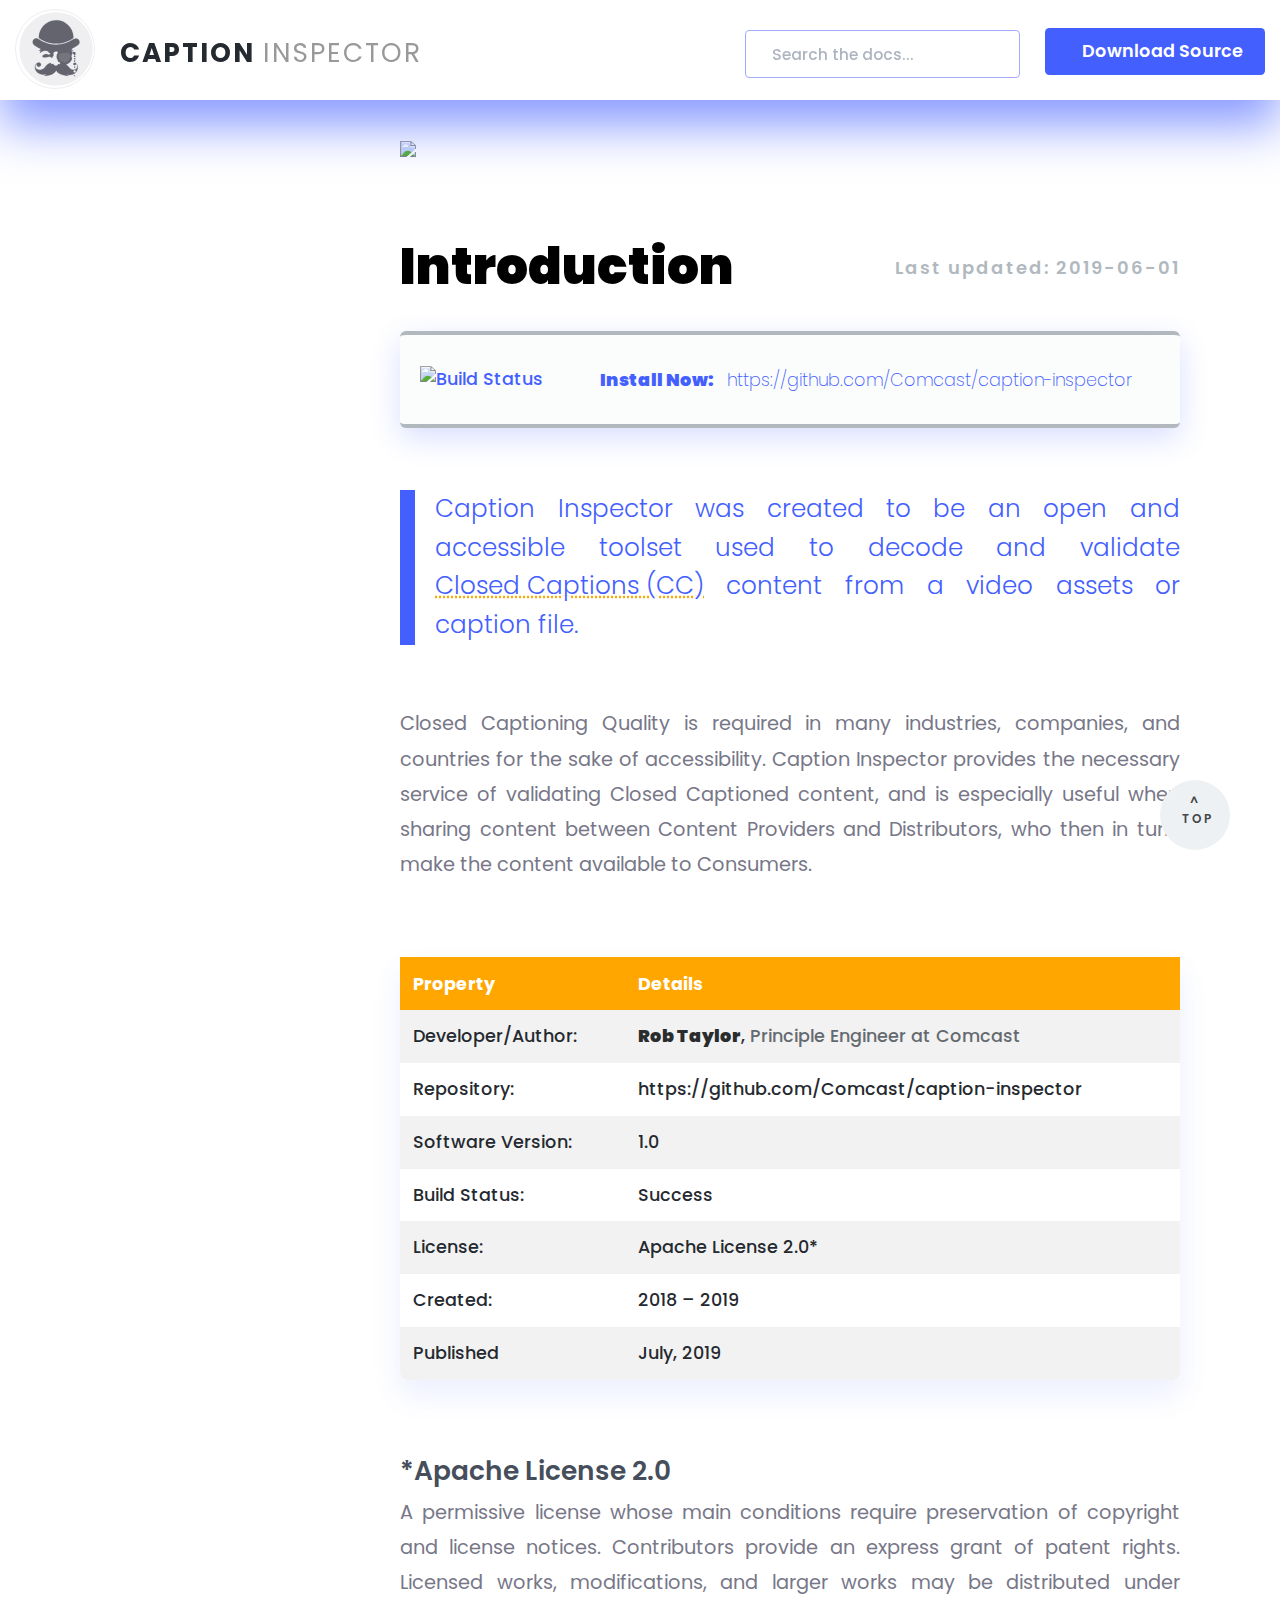
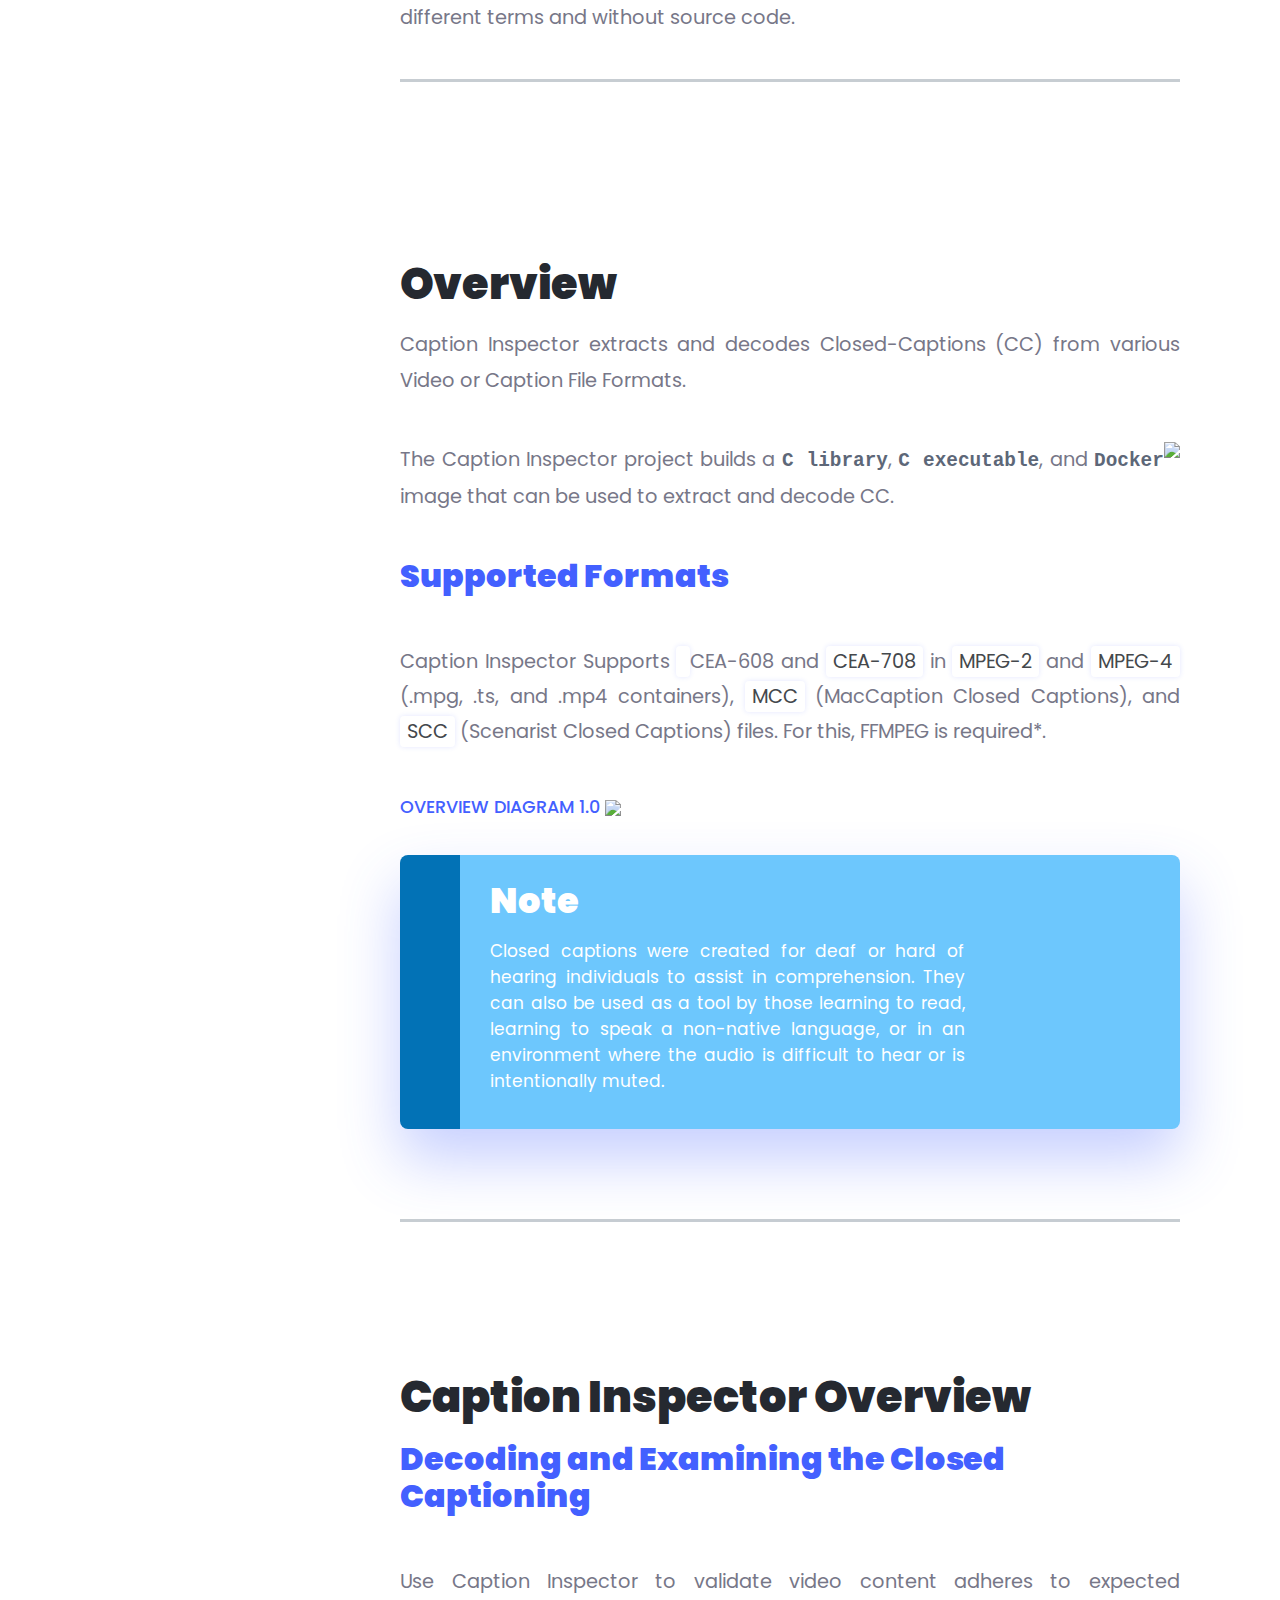
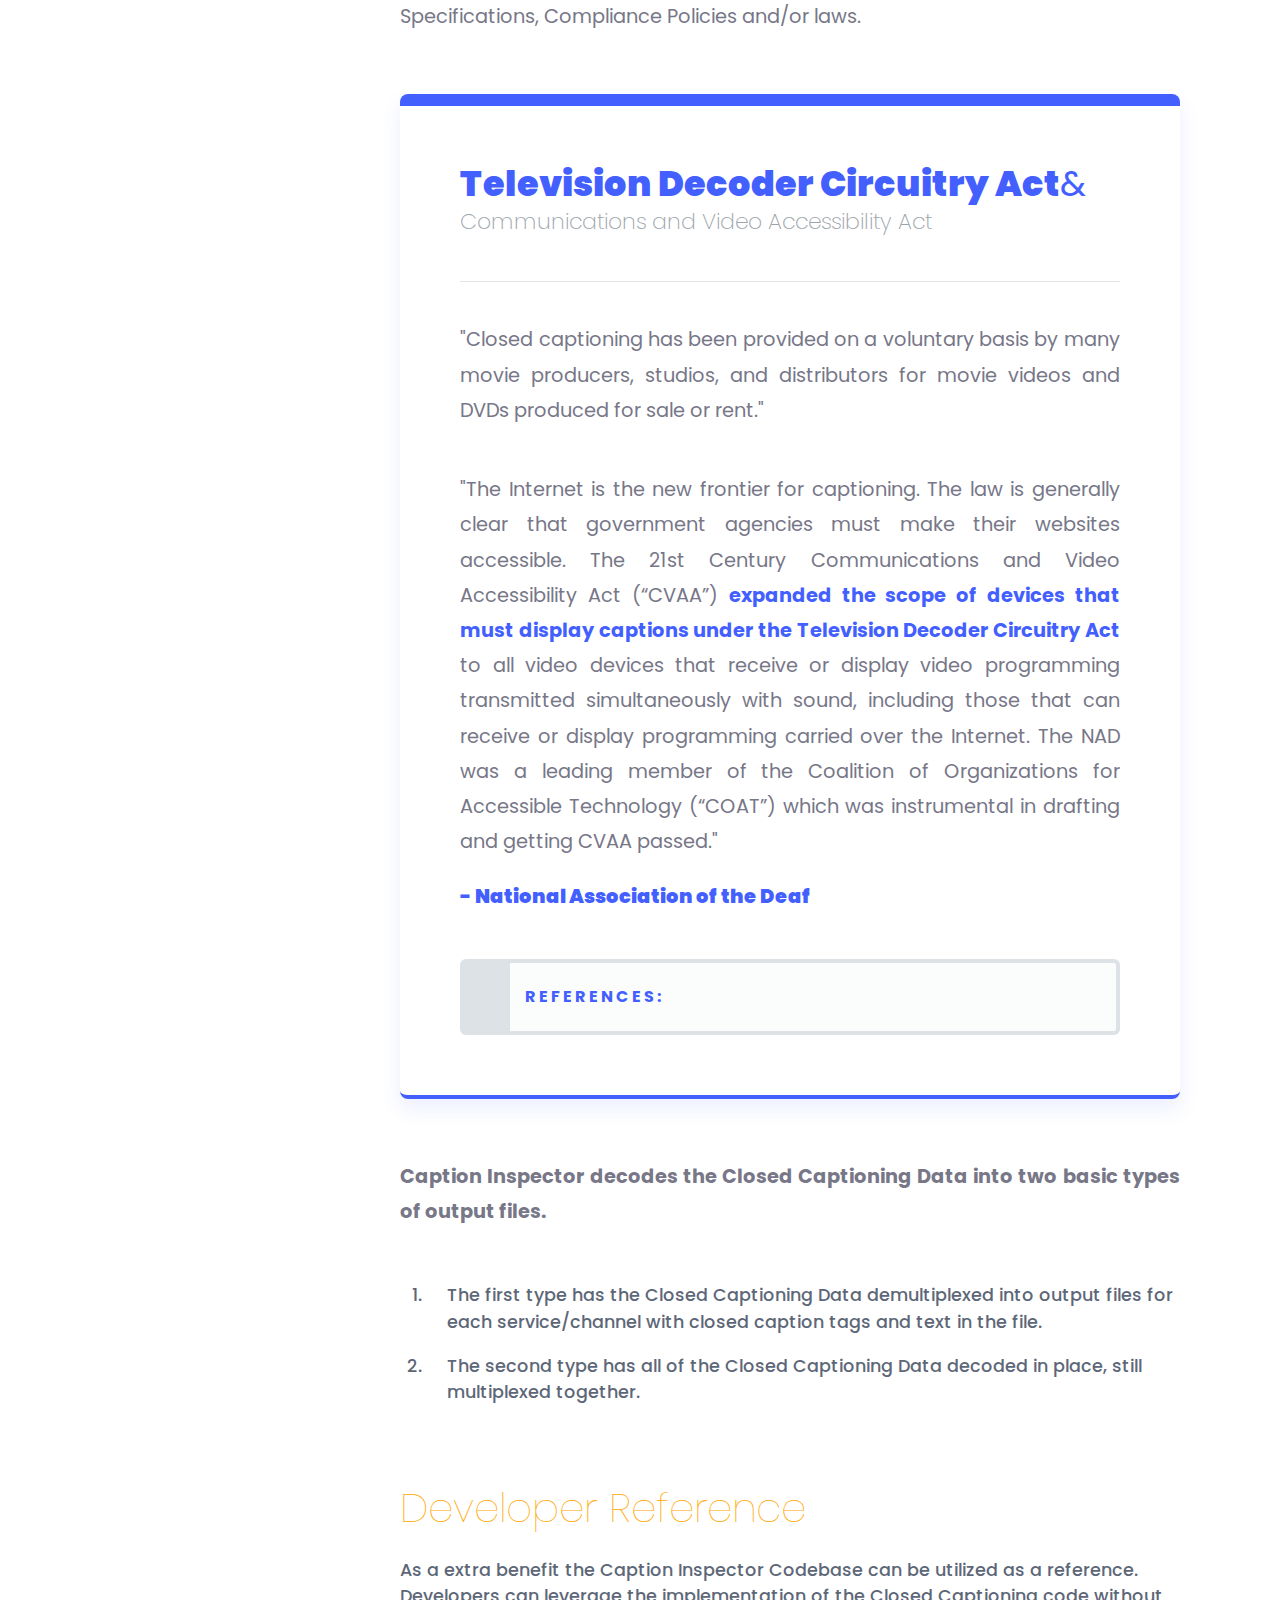
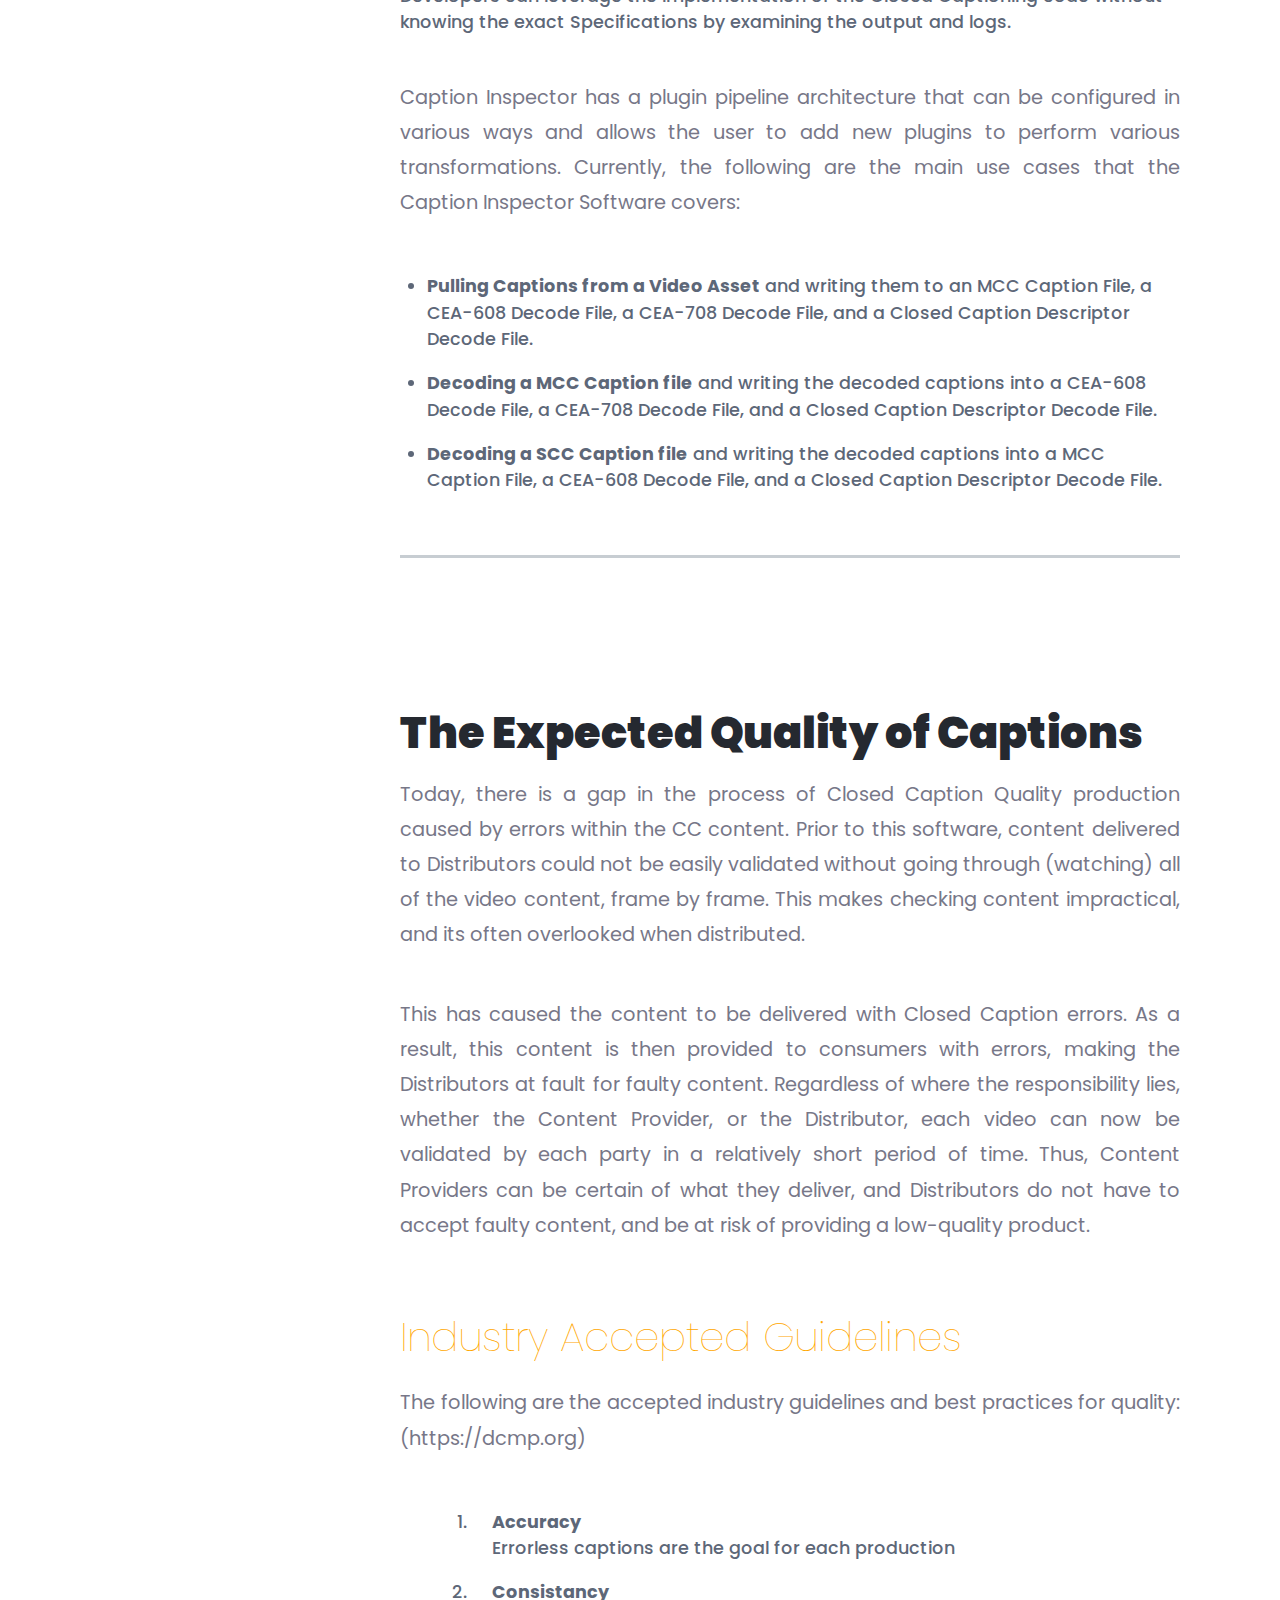
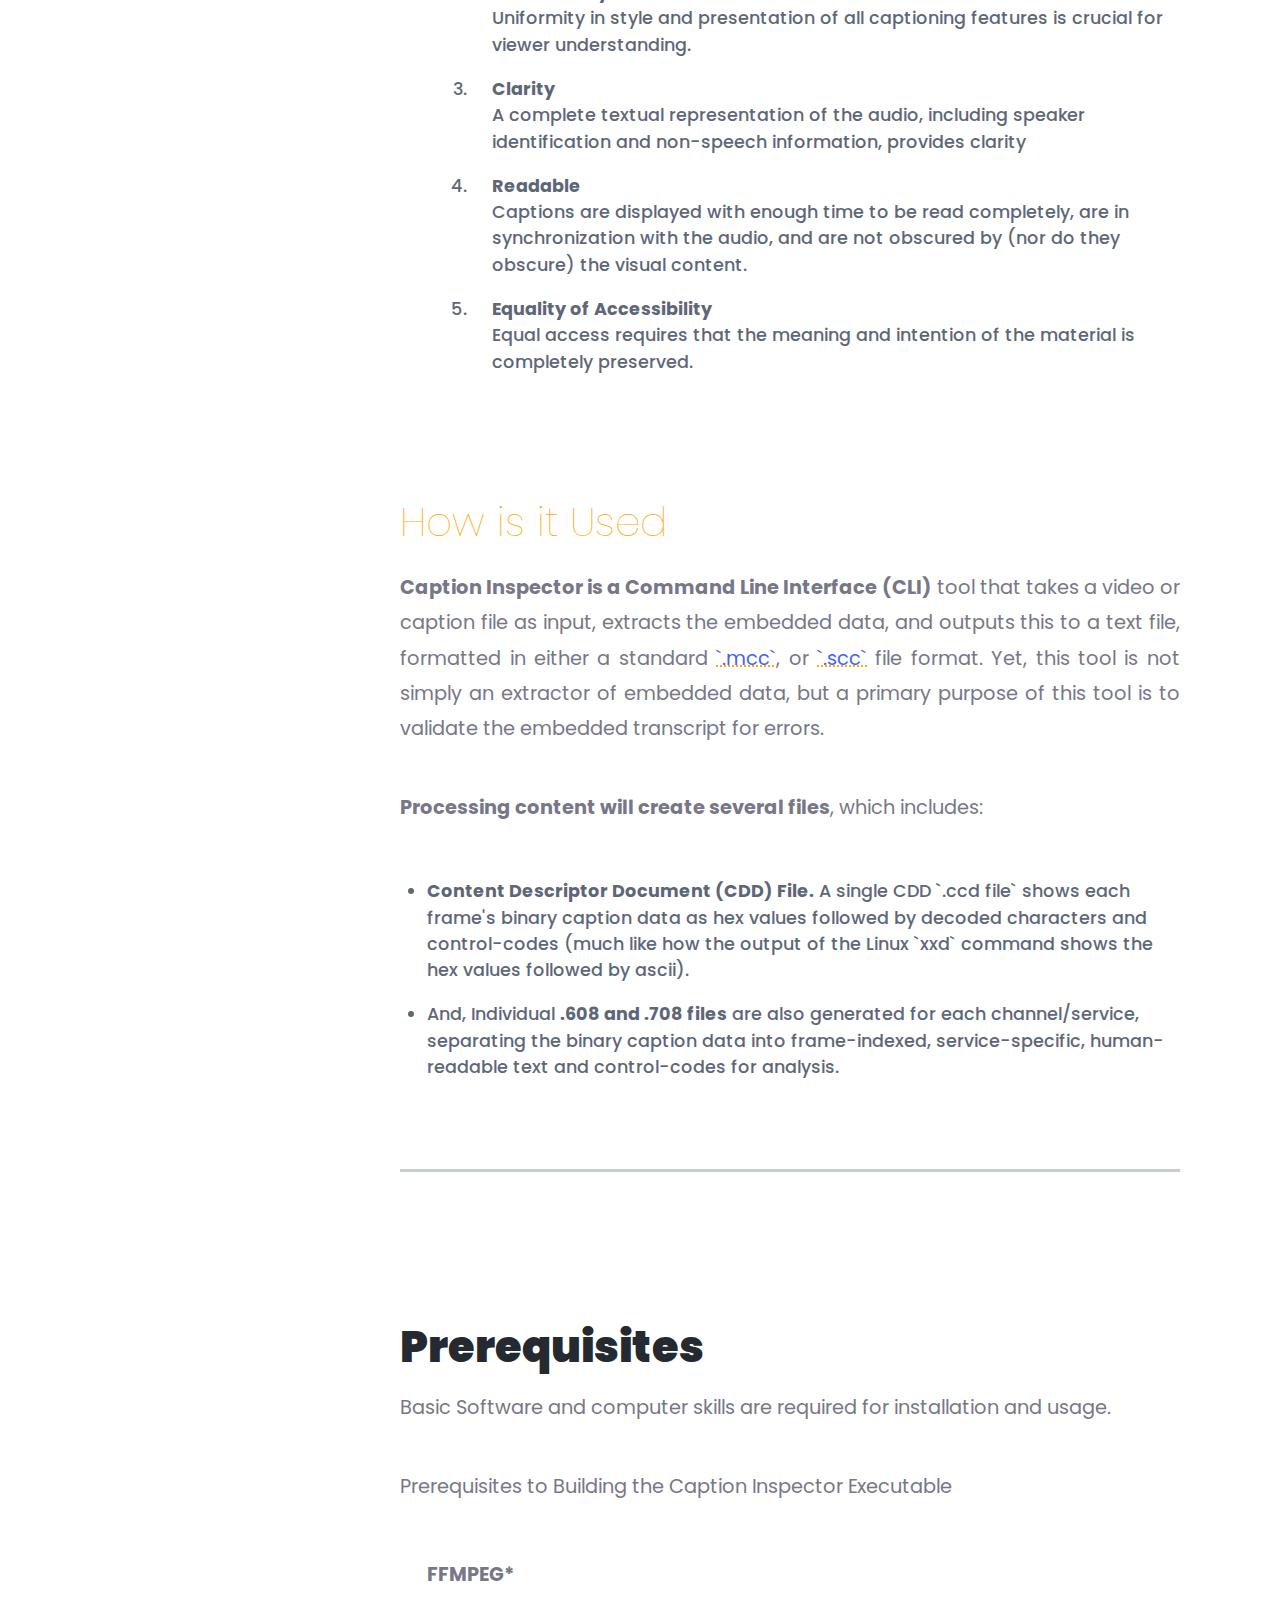
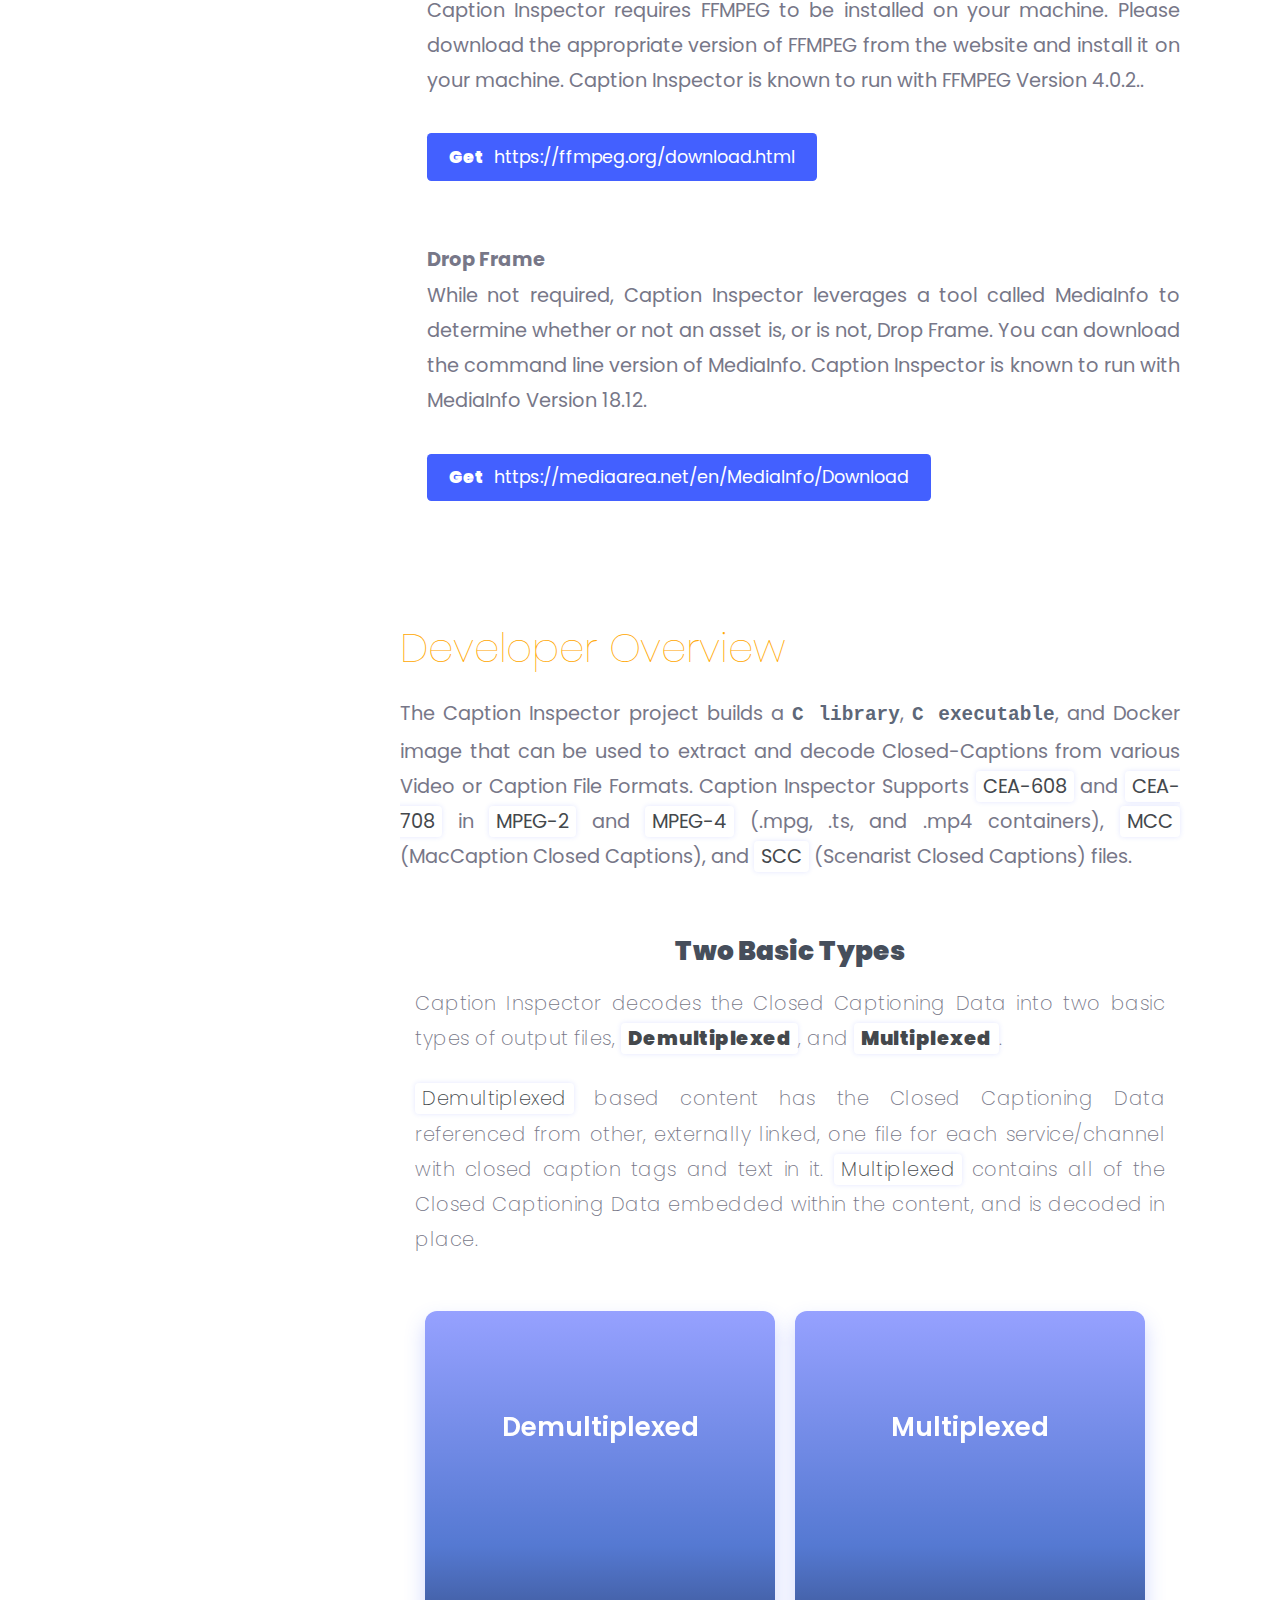
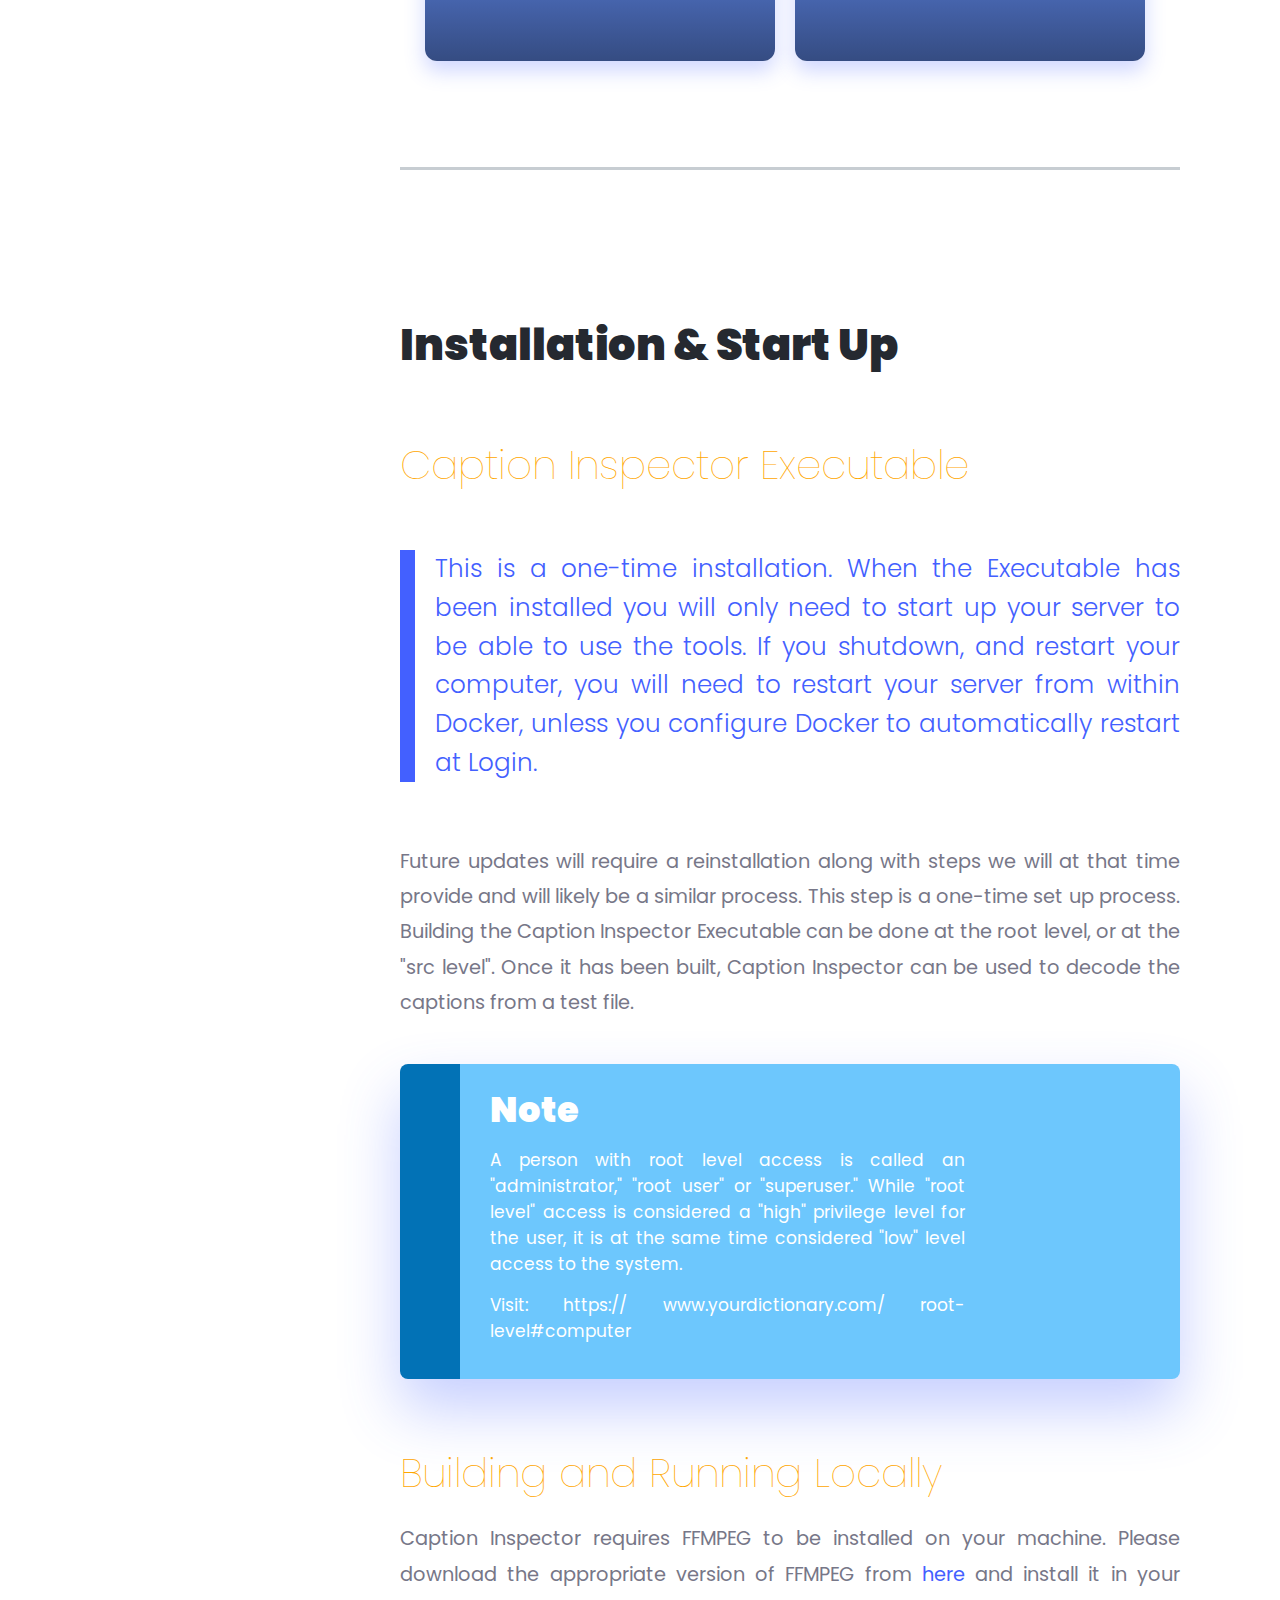
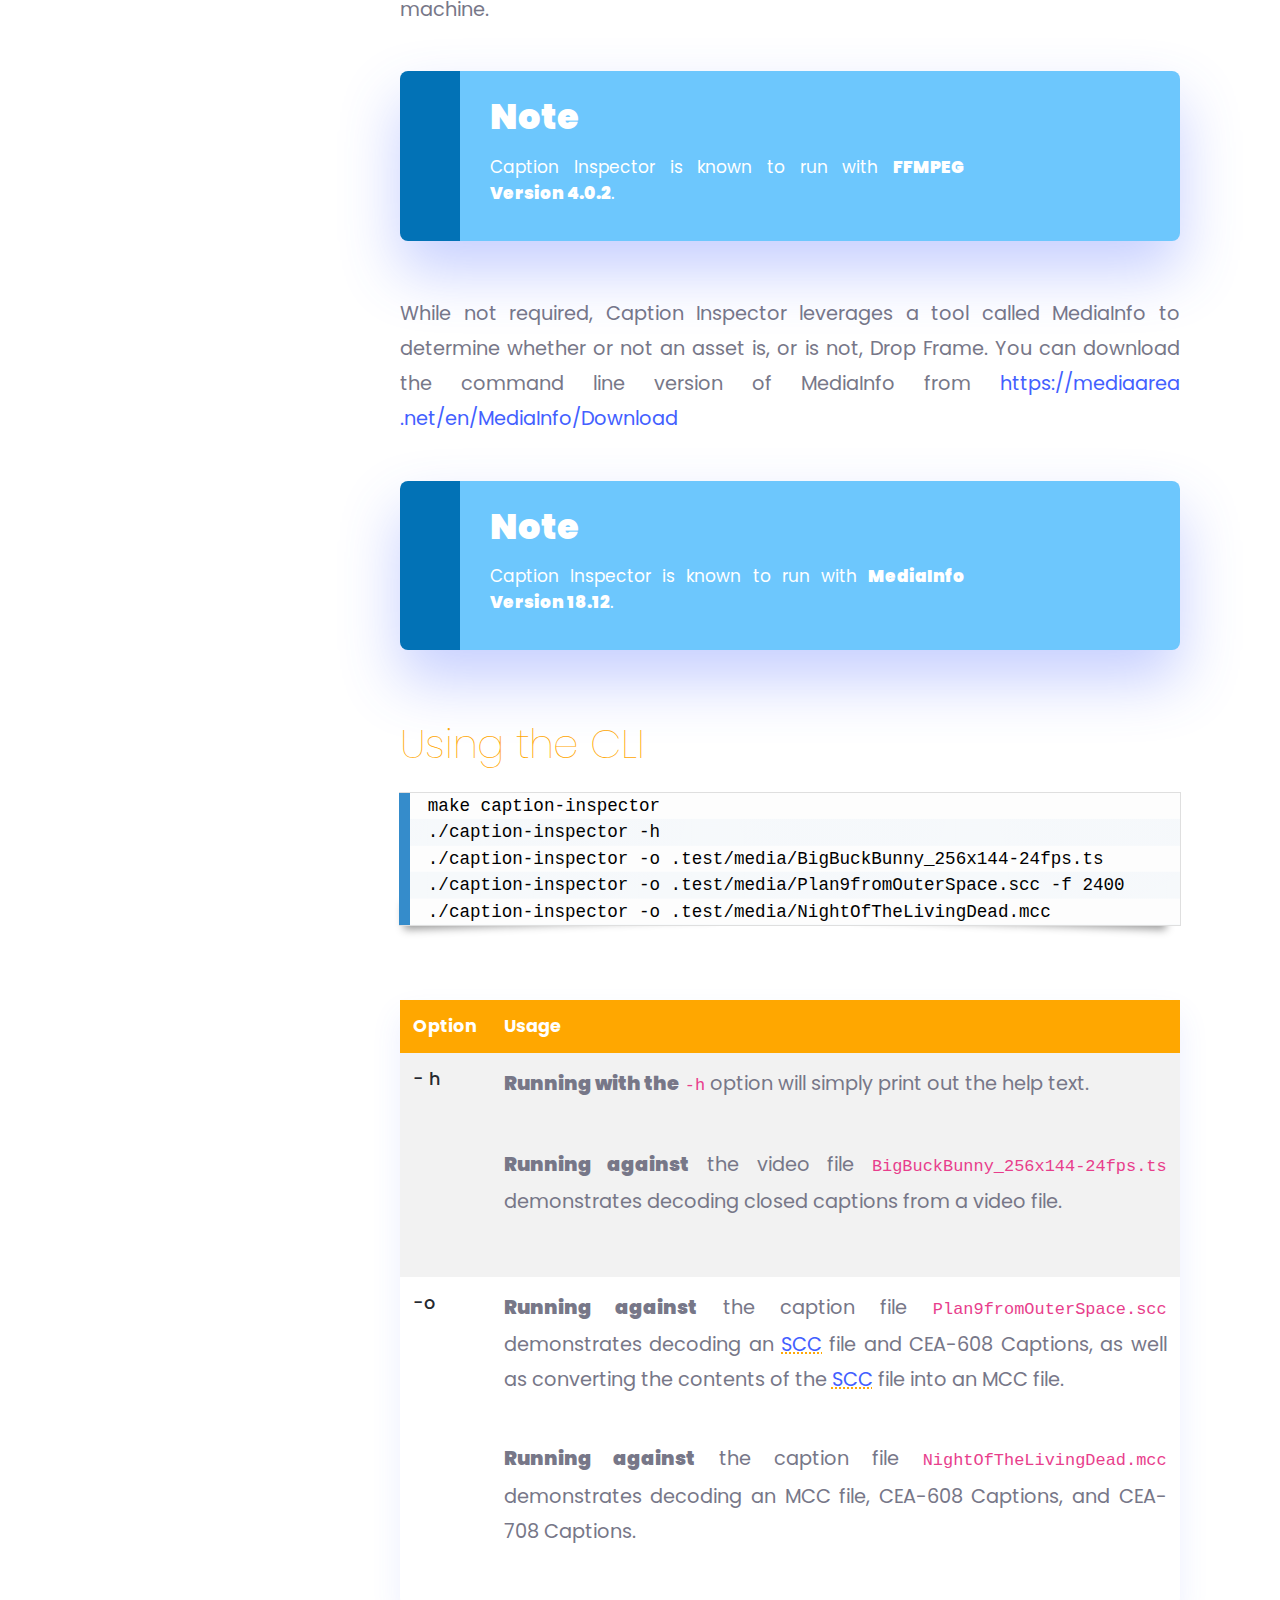
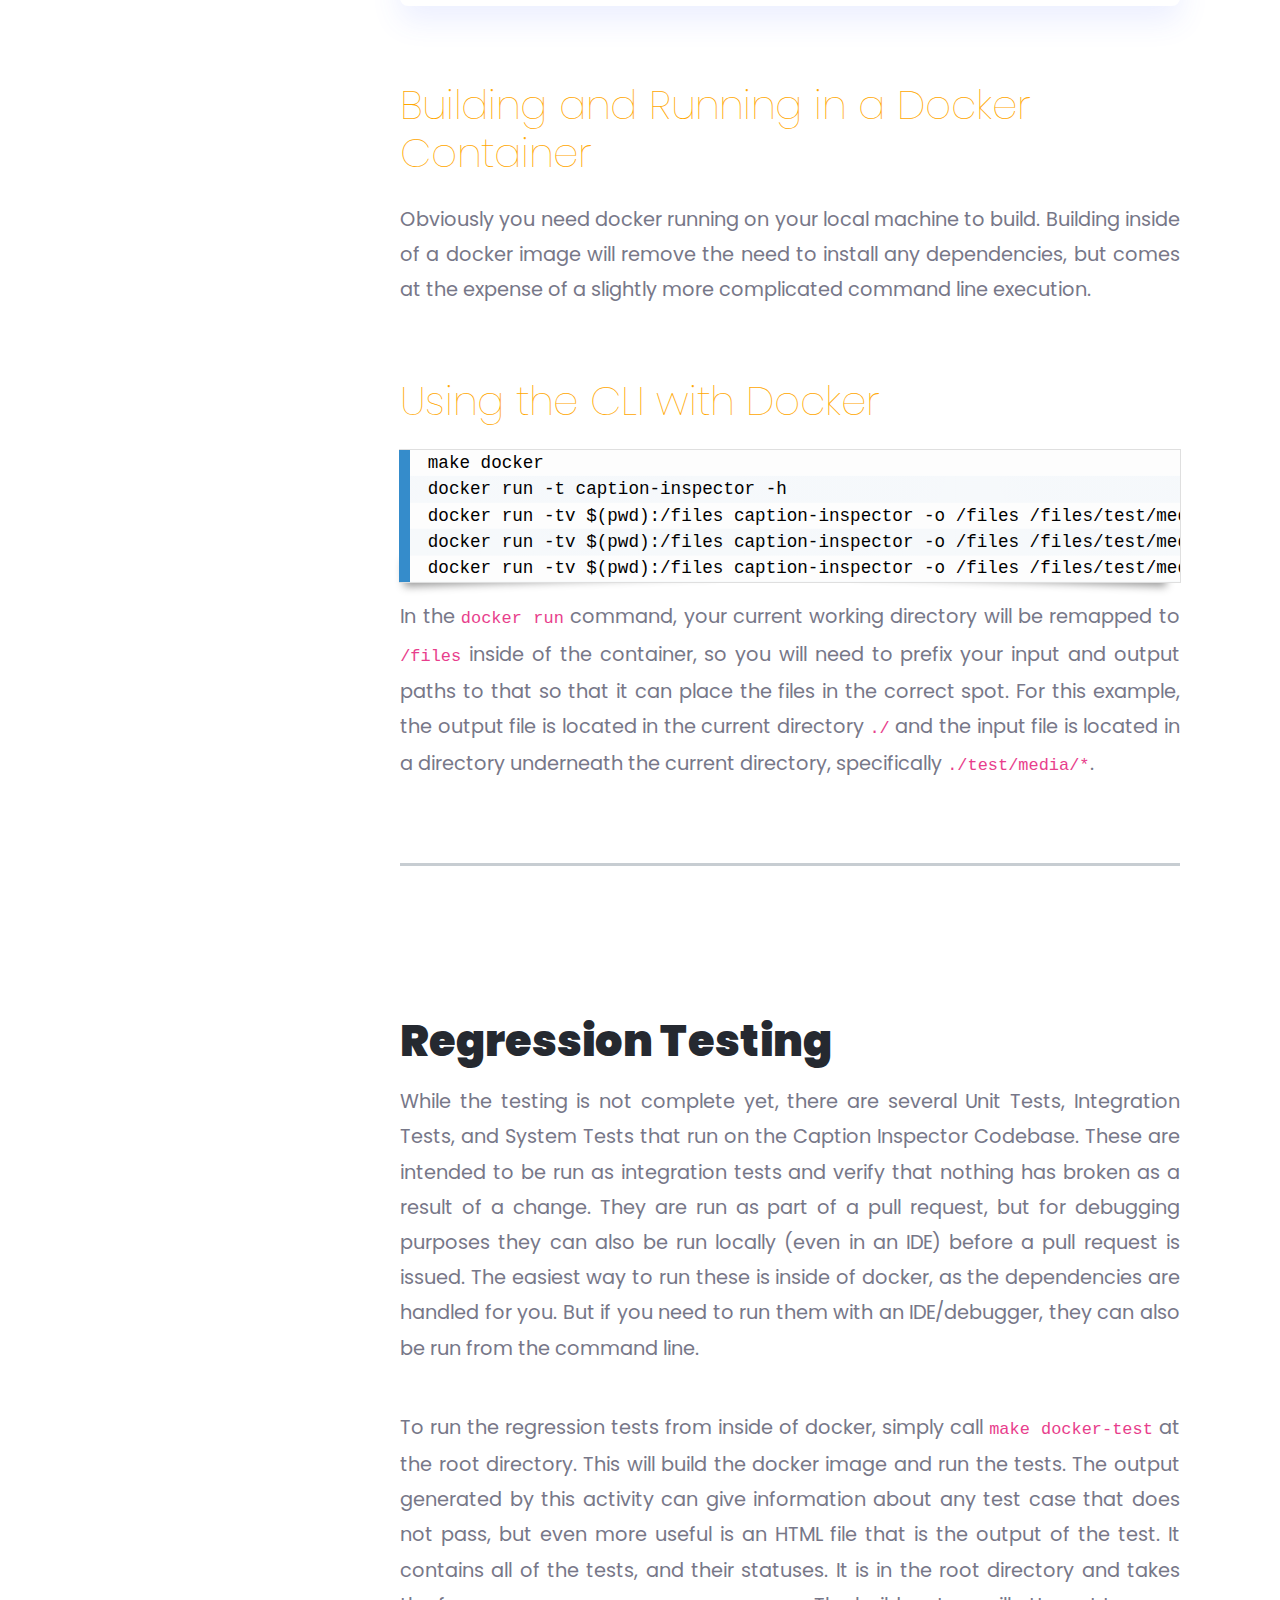
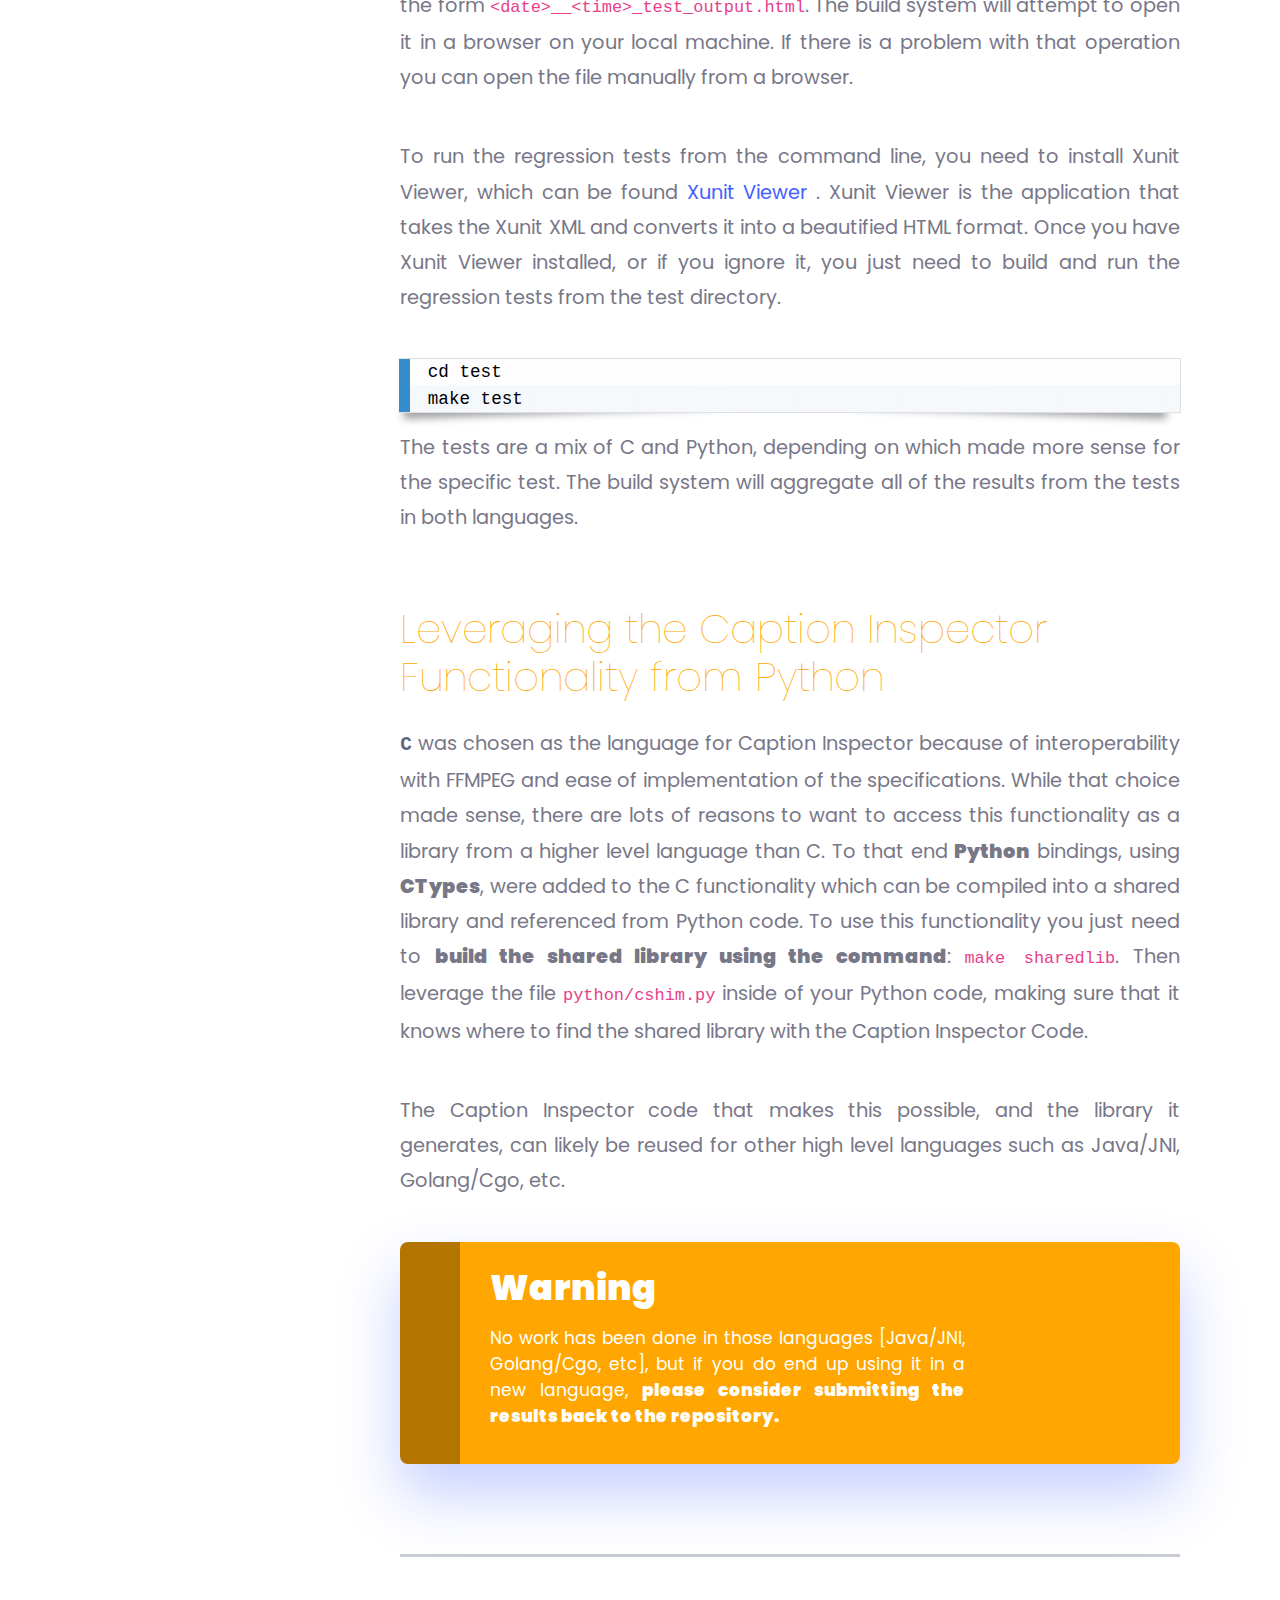
==== commit 71131f90: "wip: 2019-07-31 13:50:37" ====
--- a/docs/html/docs-page.html
+++ b/docs/html/docs-page.html
@@ -22,11 +22,10 @@
     <link href="https://cdnjs.cloudflare.com/ajax/libs/highlight.js/9.5.0/styles/solarized_light.min.css"
           rel="stylesheet">
     <!-- Theme CSS -->
-    <link href="./assets/css/styles.css" id="style" rel="stylesheet">
-    <link href="./assets/scss/theme.css" id="theme-style" rel="stylesheet">
-    <title>CI | Documentation | Caption Inspector</title>
-    <style>
-    </style>
+    <link href="./assets/css/styles.css?clear=7-31-2019-001" id="style" rel="stylesheet">
+    <link href="./assets/scss/theme.css?clear=7-31-2019-001" id="theme-style" rel="stylesheet">
+    <title>Documentation | Caption Inspector</title>
+    <style></style>
 </head>
 <body class="docs-page">
 <header class="header fixed-top">
@@ -1737,7 +1736,7 @@
 <script src="./assets/js/highlight.min.js"></script>
 <script src="./assets/js/highlight-custom.js"></script>
 <script src="./assets/js/jquery.scrollTo.min.js"></script>
-<script src="./assets/plugins/prism/min/prism-min.js"></script>
+<script src="./assets/js/prism.min.js"></script>
 <script src="./assets/js/ekko-lightbox.min.js"></script>
 <script src="./assets/js/docs.js"></script>
 </body>
--- a/docs/html/assets/css/styles.css
+++ b/docs/html/assets/css/styles.css
@@ -58,7 +58,7 @@
 
 .tooltip-tag {
   display: inline-block;
-  color: #5579D2 !important;
+  color: #4360FF !important;
   cursor: pointer !important;
   text-decoration: underline dotted #ffa700 !important;
 }
@@ -122,13 +122,13 @@
   transition: all 0.1s ease-out;
 }
 body .docs-wrapper nav.docs-nav.navbar ul.section-items > li a:hover {
-  color: #5579D2;
+  color: #4360FF;
 }
 body .docs-wrapper nav.docs-nav.navbar ul.section-items > li a:hover * {
-  color: #5579D2;
+  color: #4360FF;
 }
 body .docs-wrapper nav.docs-nav.navbar ul.section-items > li:hover {
-  color: #5579D2;
+  color: #4360FF;
 }
 body .docs-wrapper nav.docs-nav.navbar:hover {
   background-color: white !important;
@@ -184,7 +184,7 @@
   font-size: calc(24px + (40 - 24) * ((100vw - 300px) / (1600 - 300))) !important;
   margin-top: 15px !important;
   margin-bottom: 2rem !important;
-  color: #5579D2;
+  color: #4360FF;
 }
 body article.docs-article ol, body article.docs-article ul {
   text-align: left;
@@ -205,13 +205,13 @@
   font-weight: normal;
 }
 body article.docs-article p.section-intro {
-  color: #5579D2 !important;
+  color: #4360FF !important;
   font-weight: 300 !important;
   font-size: 1.4rem !important;
   line-height: 2.2rem !important;
   margin: 3.5rem 0 !important;
   padding-left: 20px;
-  border-left: 15px solid #5579D2 !important;
+  border-left: 15px solid #4360FF !important;
 }
 body article.docs-article section.docs-section {
   border-bottom: 3px solid #c7cdd2 !important;
@@ -244,7 +244,7 @@
   font-size: 1.8rem;
   margin-top: 10px;
   margin-bottom: 2.75rem;
-  color: #5579D2;
+  color: #4360FF;
 }
 body article.docs-article section.docs-section h5 {
   font-weight: 700 !important;
@@ -279,16 +279,16 @@
   position: relative;
   border-radius: 8px 8px 8px 8px !important;
   width: 100% !important;
-  border-top: 12px solid #5579D2;
-  border-bottom: 4px solid #5579D2;
+  border-top: 12px solid #4360FF;
+  border-bottom: 4px solid #4360FF;
   -webkit-font-smoothing: antialiased;
   -moz-osx-font-smoothing: grayscale;
   display: block !important;
   margin: 60px 0px;
   padding: 60px 60px;
-  -webkit-box-shadow: 0px 10px 20px rgba(85, 121, 210, 0.1) !important;
-  -moz-box-shadow: 0px 10px 20px rgba(85, 121, 210, 0.1) !important;
-  box-shadow: 0px 10px 20px rgba(85, 121, 210, 0.1) !important;
+  -webkit-box-shadow: 0px 10px 20px rgba(67, 96, 255, 0.1) !important;
+  -moz-box-shadow: 0px 10px 20px rgba(67, 96, 255, 0.1) !important;
+  box-shadow: 0px 10px 20px rgba(67, 96, 255, 0.1) !important;
   -webkit-transition: all 1s ease-out;
   -moz-transition: all 1s ease-out;
   -o-transition: all 1s ease-out;
@@ -306,7 +306,7 @@
   font-size: 35px !important;
   line-height: 35px !important;
   font-weight: 900 !important;
-  color: #5579D2;
+  color: #4360FF;
 }
 body article.docs-article section.docs-section blockquote h4, body article.docs-article section.docs-section .blockquote h4 {
   font-size: 22px !important;
@@ -380,21 +380,21 @@
   margin: 5px -5px;
   padding: 10px 5px;
   font-size: 14px !important;
-  color: #5579D2;
+  color: #4360FF;
   font-weight: 600 !important;
   text-decoration: none !important;
 }
 body article.docs-article section.docs-section blockquote p.reference a:hover, body article.docs-article section.docs-section blockquote p.reference a.reference-link:hover, body article.docs-article section.docs-section .blockquote p.reference a:hover, body article.docs-article section.docs-section .blockquote p.reference a.reference-link:hover {
-  -webkit-box-shadow: 0px 2.5px 5px rgba(85, 121, 210, 0.2) !important;
-  -moz-box-shadow: 0px 2.5px 5px rgba(85, 121, 210, 0.2) !important;
-  box-shadow: 0px 2.5px 5px rgba(85, 121, 210, 0.2) !important;
+  -webkit-box-shadow: 0px 2.5px 5px rgba(67, 96, 255, 0.2) !important;
+  -moz-box-shadow: 0px 2.5px 5px rgba(67, 96, 255, 0.2) !important;
+  box-shadow: 0px 2.5px 5px rgba(67, 96, 255, 0.2) !important;
   text-decoration: none !important;
   color: white !important;
-  background-color: #5579D2 !important;
+  background-color: #4360FF !important;
 }
 body article.docs-article section.docs-section blockquote p.reference:hover, body article.docs-article section.docs-section .blockquote p.reference:hover {
-  border-color: #5579D2 !important;
-  border-left-color: #5579D2 !important;
+  border-color: #4360FF !important;
+  border-left-color: #4360FF !important;
   padding-bottom: 20px !important;
   color: black;
   background-color: #eef1f3;
@@ -411,9 +411,9 @@
   fill: white;
 }
 body article.docs-article section.docs-section blockquote:hover, body article.docs-article section.docs-section .blockquote:hover {
-  -webkit-box-shadow: 0px 40px 80px rgba(85, 121, 210, 0.45) !important;
-  -moz-box-shadow: 0px 40px 80px rgba(85, 121, 210, 0.45) !important;
-  box-shadow: 0px 40px 80px rgba(85, 121, 210, 0.45) !important;
+  -webkit-box-shadow: 0px 40px 80px rgba(67, 96, 255, 0.45) !important;
+  -moz-box-shadow: 0px 40px 80px rgba(67, 96, 255, 0.45) !important;
+  box-shadow: 0px 40px 80px rgba(67, 96, 255, 0.45) !important;
 }
 body article.docs-article section.docs-section blockquote:hover p.reference, body article.docs-article section.docs-section .blockquote:hover p.reference {
   background-color: #f2f4f5;
@@ -426,9 +426,9 @@
 body article.docs-article section.docs-section .panel-group .panel {
   margin-top: 35px;
   border-radius: 4px !important;
-  -webkit-box-shadow: 0px 10px 20px rgba(85, 121, 210, 0.1) !important;
-  -moz-box-shadow: 0px 10px 20px rgba(85, 121, 210, 0.1) !important;
-  box-shadow: 0px 10px 20px rgba(85, 121, 210, 0.1) !important;
+  -webkit-box-shadow: 0px 10px 20px rgba(67, 96, 255, 0.1) !important;
+  -moz-box-shadow: 0px 10px 20px rgba(67, 96, 255, 0.1) !important;
+  box-shadow: 0px 10px 20px rgba(67, 96, 255, 0.1) !important;
   -webkit-transition: all 0.3s ease-out;
   -moz-transition: all 0.3s ease-out;
   -o-transition: all 0.3s ease-out;
@@ -441,12 +441,12 @@
   -o-transition: all 0.3s ease-out;
   transition: all 0.3s ease-out;
   border-radius: 4px !important;
-  background-color: #5579D2;
+  background-color: #4360FF;
   text-decoration: none !important;
   color: white;
 }
 body article.docs-article section.docs-section .panel-group .panel .panel-heading:hover {
-  background-color: #7d99dd;
+  background-color: #768bff;
 }
 body article.docs-article section.docs-section .panel-group .panel .panel-heading a {
   text-decoration: none !important;
@@ -513,7 +513,7 @@
 }
 body .to-top:hover {
   bottom: 60px;
-  background-color: #5579D2;
+  background-color: #4360FF;
   color: white;
 }
 body .to-top:hover:before {
@@ -591,21 +591,21 @@
 }
 
 .text-blue {
-  color: #5579D2 !important;
+  color: #4360FF !important;
 }
 
 .text-dark-blue {
-  color: #5579D2 !important;
+  color: #4360FF !important;
 }
 
 .bg-blue {
   color: #FFFFFF !important;
-  background-color: #5579D2 !important;
+  background-color: #4360FF !important;
 }
 
 .bg-dark-blue {
   color: #FFFFFF !important;
-  background-color: #5579D2 !important;
+  background-color: #4360FF !important;
 }
 
 .lighthouse > img {
@@ -686,7 +686,7 @@
   position: relative !important;
 }
 .docs-nav .nav-item:focus, .docs-nav .nav-item:active {
-  color: #5579D2 !important;
+  color: #4360FF !important;
 }
 .docs-nav .nav-item.section-title a.nav-link {
   font-weight: 900 !important;
@@ -705,16 +705,16 @@
 .docs-nav .nav-item.section-title a.nav-link:hover {
   display: block;
   font-weight: 900 !important;
-  color: #5579D2;
+  color: #4360FF;
 }
 .docs-nav .nav-item.section-title a.nav-link:hover .outline-indicator {
-  color: #5579D2 !important;
+  color: #4360FF !important;
 }
 .docs-nav .nav-item.section-title:hover {
   color: black;
 }
 .docs-nav .nav-item.section-title:focus {
-  color: #5579D2 !important;
+  color: #4360FF !important;
 }
 
 a.nav-link {
@@ -731,13 +731,13 @@
 .nav-item.section-title a.nav-link {
   font-weight: 700 !important;
   position: relative !important;
-  color: #5579D2;
+  color: #4360FF;
 }
 .nav-item.section-title a.nav-link:focus, .nav-item.section-title a.nav-link:active, .nav-item.section-title a.nav-link .active {
   display: block;
   font-weight: 900 !important;
   position: relative !important;
-  color: #5579D2 !important;
+  color: #4360FF !important;
 }
 .nav-item.section-title a.nav-link:hover {
   display: block;
@@ -800,9 +800,9 @@
   -moz-transition: all 0.3s ease-out;
   -o-transition: all 0.3s ease-out;
   transition: all 0.3s ease-out;
-  -webkit-box-shadow: 0px 15px 30px rgba(85, 121, 210, 0.1) !important;
-  -moz-box-shadow: 0px 15px 30px rgba(85, 121, 210, 0.1) !important;
-  box-shadow: 0px 15px 30px rgba(85, 121, 210, 0.1) !important;
+  -webkit-box-shadow: 0px 15px 30px rgba(67, 96, 255, 0.1) !important;
+  -moz-box-shadow: 0px 15px 30px rgba(67, 96, 255, 0.1) !important;
+  box-shadow: 0px 15px 30px rgba(67, 96, 255, 0.1) !important;
   margin-top: 75px;
   margin-bottom: 75px !important;
 }
@@ -818,9 +818,9 @@
   border-bottom-right-radius: 8px !important;
 }
 table:hover {
-  -webkit-box-shadow: 0px 30px 60px rgba(85, 121, 210, 0.3) !important;
-  -moz-box-shadow: 0px 30px 60px rgba(85, 121, 210, 0.3) !important;
-  box-shadow: 0px 30px 60px rgba(85, 121, 210, 0.3) !important;
+  -webkit-box-shadow: 0px 30px 60px rgba(67, 96, 255, 0.3) !important;
+  -moz-box-shadow: 0px 30px 60px rgba(67, 96, 255, 0.3) !important;
+  box-shadow: 0px 30px 60px rgba(67, 96, 255, 0.3) !important;
 }
 table.software, table.file-types {
   text-align: left !important;
@@ -893,9 +893,9 @@
   -moz-transition: all 0.3s ease-out;
   -o-transition: all 0.3s ease-out;
   transition: all 0.3s ease-out;
-  -webkit-box-shadow: 0px 30px 60px rgba(85, 121, 210, 0.3) !important;
-  -moz-box-shadow: 0px 30px 60px rgba(85, 121, 210, 0.3) !important;
-  box-shadow: 0px 30px 60px rgba(85, 121, 210, 0.3) !important;
+  -webkit-box-shadow: 0px 30px 60px rgba(67, 96, 255, 0.3) !important;
+  -moz-box-shadow: 0px 30px 60px rgba(67, 96, 255, 0.3) !important;
+  box-shadow: 0px 30px 60px rgba(67, 96, 255, 0.3) !important;
   color: white !important;
   border-radius: 8px !important;
   border-left-width: 60px !important;
@@ -1045,9 +1045,9 @@
   transition: -webkit-transform 1s;
   -webkit-transform-style: preserve-3d;
   -webkit-backface-visibility: hidden;
-  -webkit-box-shadow: 0px 10px 20px rgba(85, 121, 210, 0.25) !important;
-  -moz-box-shadow: 0px 10px 20px rgba(85, 121, 210, 0.25) !important;
-  box-shadow: 0px 10px 20px rgba(85, 121, 210, 0.25) !important;
+  -webkit-box-shadow: 0px 10px 20px rgba(67, 96, 255, 0.25) !important;
+  -moz-box-shadow: 0px 10px 20px rgba(67, 96, 255, 0.25) !important;
+  box-shadow: 0px 10px 20px rgba(67, 96, 255, 0.25) !important;
 }
 .info-card .front a.icon, .info-card .back a.icon {
   text-decoration: none !important;
@@ -1058,9 +1058,9 @@
   color: #FFFFFF !important;
 }
 .info-card .front:hover, .info-card .back:hover {
-  -webkit-box-shadow: 0px 40px 80px rgba(85, 121, 210, 0.5) !important;
-  -moz-box-shadow: 0px 40px 80px rgba(85, 121, 210, 0.5) !important;
-  box-shadow: 0px 40px 80px rgba(85, 121, 210, 0.5) !important;
+  -webkit-box-shadow: 0px 40px 80px rgba(67, 96, 255, 0.5) !important;
+  -moz-box-shadow: 0px 40px 80px rgba(67, 96, 255, 0.5) !important;
+  box-shadow: 0px 40px 80px rgba(67, 96, 255, 0.5) !important;
 }
 .info-card .front {
   text-align: center;
--- a/docs/html/assets/scss/theme.css
+++ b/docs/html/assets/scss/theme.css
@@ -22,7 +22,7 @@
   --white: #fff;
   --gray: #adb4c0;
   --gray-dark: #747f94;
-  --primary: #5579D2;
+  --primary: #4360FF;
   --secondary: #354C82;
   --success: #65d0a7;
   --info: #0272b6;
@@ -155,12 +155,12 @@
 }
 
 a {
-  color: #5579D2;
+  color: #4360FF;
   text-decoration: none;
   background-color: transparent;
 }
 a:hover {
-  color: #2e52ad;
+  color: #0026f6;
   text-decoration: underline;
 }
 
@@ -1559,21 +1559,21 @@
 .table-primary,
 .table-primary > th,
 .table-primary > td {
-  background-color: #cfd9f2;
+  background-color: #cad2ff;
 }
 .table-primary th,
 .table-primary td,
 .table-primary thead th,
 .table-primary tbody + tbody {
-  border-color: #a7b9e8;
+  border-color: #9dacff;
 }
 
 .table-hover .table-primary:hover {
-  background-color: #bbc9ed;
+  background-color: #b1bcff;
 }
 .table-hover .table-primary:hover > td,
 .table-hover .table-primary:hover > th {
-  background-color: #bbc9ed;
+  background-color: #b1bcff;
 }
 
 .table-secondary,
@@ -1842,9 +1842,9 @@
 .form-control:focus {
   color: #919aaa;
   background-color: #fff;
-  border-color: #bac8ed;
+  border-color: #c3ccff;
   outline: 0;
-  box-shadow: 0 0 0 0.2rem rgba(85, 121, 210, 0.25);
+  box-shadow: 0 0 0 0.2rem rgba(67, 96, 255, 0.25);
 }
 .form-control::placeholder {
   color: #adb4c0;
@@ -2287,7 +2287,7 @@
 }
 .btn:focus, .btn.focus {
   outline: 0;
-  box-shadow: 0 0 0 0.2rem rgba(85, 121, 210, 0.25);
+  box-shadow: 0 0 0 0.2rem rgba(67, 96, 255, 0.25);
 }
 .btn.disabled, .btn:disabled {
   opacity: 0.65;
@@ -2299,29 +2299,29 @@
 
 .btn-primary {
   color: #fff;
-  background-color: #5579D2;
-  border-color: #5579D2;
+  background-color: #4360FF;
+  border-color: #4360FF;
 }
 .btn-primary:hover {
   color: #fff;
-  background-color: #3761ca;
-  border-color: #335cc1;
+  background-color: #1d40ff;
+  border-color: #1035ff;
 }
 .btn-primary:focus, .btn-primary.focus {
-  box-shadow: 0 0 0 0.2rem rgba(111, 141, 217, 0.5);
+  box-shadow: 0 0 0 0.2rem rgba(95, 120, 255, 0.5);
 }
 .btn-primary.disabled, .btn-primary:disabled {
   color: #fff;
-  background-color: #5579D2;
-  border-color: #5579D2;
+  background-color: #4360FF;
+  border-color: #4360FF;
 }
 .btn-primary:not(:disabled):not(.disabled):active, .btn-primary:not(:disabled):not(.disabled).active, .show > .btn-primary.dropdown-toggle {
   color: #fff;
-  background-color: #335cc1;
-  border-color: #3057b7;
+  background-color: #1035ff;
+  border-color: #032aff;
 }
 .btn-primary:not(:disabled):not(.disabled):active:focus, .btn-primary:not(:disabled):not(.disabled).active:focus, .show > .btn-primary.dropdown-toggle:focus {
-  box-shadow: 0 0 0 0.2rem rgba(111, 141, 217, 0.5);
+  box-shadow: 0 0 0 0.2rem rgba(95, 120, 255, 0.5);
 }
 
 .btn-secondary {
@@ -2514,28 +2514,28 @@
 }
 
 .btn-outline-primary {
-  color: #5579D2;
-  border-color: #5579D2;
+  color: #4360FF;
+  border-color: #4360FF;
 }
 .btn-outline-primary:hover {
   color: #fff;
-  background-color: #5579D2;
-  border-color: #5579D2;
+  background-color: #4360FF;
+  border-color: #4360FF;
 }
 .btn-outline-primary:focus, .btn-outline-primary.focus {
-  box-shadow: 0 0 0 0.2rem rgba(85, 121, 210, 0.5);
+  box-shadow: 0 0 0 0.2rem rgba(67, 96, 255, 0.5);
 }
 .btn-outline-primary.disabled, .btn-outline-primary:disabled {
-  color: #5579D2;
+  color: #4360FF;
   background-color: transparent;
 }
 .btn-outline-primary:not(:disabled):not(.disabled):active, .btn-outline-primary:not(:disabled):not(.disabled).active, .show > .btn-outline-primary.dropdown-toggle {
   color: #fff;
-  background-color: #5579D2;
-  border-color: #5579D2;
+  background-color: #4360FF;
+  border-color: #4360FF;
 }
 .btn-outline-primary:not(:disabled):not(.disabled):active:focus, .btn-outline-primary:not(:disabled):not(.disabled).active:focus, .show > .btn-outline-primary.dropdown-toggle:focus {
-  box-shadow: 0 0 0 0.2rem rgba(85, 121, 210, 0.5);
+  box-shadow: 0 0 0 0.2rem rgba(67, 96, 255, 0.5);
 }
 
 .btn-outline-secondary {
@@ -2715,11 +2715,11 @@
 
 .btn-link {
   font-weight: 500;
-  color: #5579D2;
+  color: #4360FF;
   text-decoration: none;
 }
 .btn-link:hover {
-  color: #2e52ad;
+  color: #0026f6;
   text-decoration: underline;
 }
 .btn-link:focus, .btn-link.focus {
@@ -2993,7 +2993,7 @@
 .dropdown-item.active, .dropdown-item:active {
   color: #fff;
   text-decoration: none;
-  background-color: #5579D2;
+  background-color: #4360FF;
 }
 .dropdown-item.disabled, .dropdown-item:disabled {
   color: #adb4c0;
@@ -3315,19 +3315,19 @@
 }
 .custom-control-input:checked ~ .custom-control-label::before {
   color: #fff;
-  border-color: #5579D2;
-  background-color: #5579D2;
+  border-color: #4360FF;
+  background-color: #4360FF;
 }
 .custom-control-input:focus ~ .custom-control-label::before {
-  box-shadow: 0 0 0 0.2rem rgba(85, 121, 210, 0.25);
+  box-shadow: 0 0 0 0.2rem rgba(67, 96, 255, 0.25);
 }
 .custom-control-input:focus:not(:checked) ~ .custom-control-label::before {
-  border-color: #bac8ed;
+  border-color: #c3ccff;
 }
 .custom-control-input:not(:disabled):active ~ .custom-control-label::before {
   color: #fff;
-  background-color: #e2e8f7;
-  border-color: #e2e8f7;
+  background-color: #f6f7ff;
+  border-color: #f6f7ff;
 }
 .custom-control-input:disabled ~ .custom-control-label {
   color: #adb4c0;
@@ -3371,17 +3371,17 @@
   background-image: url("data:image/svg+xml,%3csvg xmlns='http://www.w3.org/2000/svg' viewBox='0 0 8 8'%3e%3cpath fill='%23fff' d='M6.564.75l-3.59 3.612-1.538-1.55L0 4.26 2.974 7.25 8 2.193z'/%3e%3c/svg%3e");
 }
 .custom-checkbox .custom-control-input:indeterminate ~ .custom-control-label::before {
-  border-color: #5579D2;
-  background-color: #5579D2;
+  border-color: #4360FF;
+  background-color: #4360FF;
 }
 .custom-checkbox .custom-control-input:indeterminate ~ .custom-control-label::after {
   background-image: url("data:image/svg+xml,%3csvg xmlns='http://www.w3.org/2000/svg' viewBox='0 0 4 4'%3e%3cpath stroke='%23fff' d='M0 2h4'/%3e%3c/svg%3e");
 }
 .custom-checkbox .custom-control-input:disabled:checked ~ .custom-control-label::before {
-  background-color: rgba(85, 121, 210, 0.5);
+  background-color: rgba(67, 96, 255, 0.5);
 }
 .custom-checkbox .custom-control-input:disabled:indeterminate ~ .custom-control-label::before {
-  background-color: rgba(85, 121, 210, 0.5);
+  background-color: rgba(67, 96, 255, 0.5);
 }
 
 .custom-radio .custom-control-label::before {
@@ -3391,7 +3391,7 @@
   background-image: url("data:image/svg+xml,%3csvg xmlns='http://www.w3.org/2000/svg' viewBox='-4 -4 8 8'%3e%3ccircle r='3' fill='%23fff'/%3e%3c/svg%3e");
 }
 .custom-radio .custom-control-input:disabled:checked ~ .custom-control-label::before {
-  background-color: rgba(85, 121, 210, 0.5);
+  background-color: rgba(67, 96, 255, 0.5);
 }
 
 .custom-switch {
@@ -3422,7 +3422,7 @@
   transform: translateX(0.75rem);
 }
 .custom-switch .custom-control-input:disabled:checked ~ .custom-control-label::before {
-  background-color: rgba(85, 121, 210, 0.5);
+  background-color: rgba(67, 96, 255, 0.5);
 }
 
 .custom-select {
@@ -3442,9 +3442,9 @@
   appearance: none;
 }
 .custom-select:focus {
-  border-color: #bac8ed;
+  border-color: #c3ccff;
   outline: 0;
-  box-shadow: 0 0 0 0.2rem rgba(85, 121, 210, 0.25);
+  box-shadow: 0 0 0 0.2rem rgba(67, 96, 255, 0.25);
 }
 .custom-select:focus::-ms-value {
   color: #919aaa;
@@ -3496,8 +3496,8 @@
   opacity: 0;
 }
 .custom-file-input:focus ~ .custom-file-label {
-  border-color: #bac8ed;
-  box-shadow: 0 0 0 0.2rem rgba(85, 121, 210, 0.25);
+  border-color: #c3ccff;
+  box-shadow: 0 0 0 0.2rem rgba(67, 96, 255, 0.25);
 }
 .custom-file-input:disabled ~ .custom-file-label {
   background-color: #f5f6f8;
@@ -3552,13 +3552,13 @@
   outline: none;
 }
 .custom-range:focus::-webkit-slider-thumb {
-  box-shadow: 0 0 0 1px #fff, 0 0 0 0.2rem rgba(85, 121, 210, 0.25);
+  box-shadow: 0 0 0 1px #fff, 0 0 0 0.2rem rgba(67, 96, 255, 0.25);
 }
 .custom-range:focus::-moz-range-thumb {
-  box-shadow: 0 0 0 1px #fff, 0 0 0 0.2rem rgba(85, 121, 210, 0.25);
+  box-shadow: 0 0 0 1px #fff, 0 0 0 0.2rem rgba(67, 96, 255, 0.25);
 }
 .custom-range:focus::-ms-thumb {
-  box-shadow: 0 0 0 1px #fff, 0 0 0 0.2rem rgba(85, 121, 210, 0.25);
+  box-shadow: 0 0 0 1px #fff, 0 0 0 0.2rem rgba(67, 96, 255, 0.25);
 }
 .custom-range::-moz-focus-outer {
   border: 0;
@@ -3567,7 +3567,7 @@
   width: 1rem;
   height: 1rem;
   margin-top: -0.25rem;
-  background-color: #5579D2;
+  background-color: #4360FF;
   border: 0;
   border-radius: 1rem;
   transition: background-color 0.15s ease-in-out, border-color 0.15s ease-in-out, box-shadow 0.15s ease-in-out;
@@ -3579,7 +3579,7 @@
   }
 }
 .custom-range::-webkit-slider-thumb:active {
-  background-color: #e2e8f7;
+  background-color: #f6f7ff;
 }
 .custom-range::-webkit-slider-runnable-track {
   width: 100%;
@@ -3593,7 +3593,7 @@
 .custom-range::-moz-range-thumb {
   width: 1rem;
   height: 1rem;
-  background-color: #5579D2;
+  background-color: #4360FF;
   border: 0;
   border-radius: 1rem;
   transition: background-color 0.15s ease-in-out, border-color 0.15s ease-in-out, box-shadow 0.15s ease-in-out;
@@ -3605,7 +3605,7 @@
   }
 }
 .custom-range::-moz-range-thumb:active {
-  background-color: #e2e8f7;
+  background-color: #f6f7ff;
 }
 .custom-range::-moz-range-track {
   width: 100%;
@@ -3622,7 +3622,7 @@
   margin-top: 0;
   margin-right: 0.2rem;
   margin-left: 0.2rem;
-  background-color: #5579D2;
+  background-color: #4360FF;
   border: 0;
   border-radius: 1rem;
   transition: background-color 0.15s ease-in-out, border-color 0.15s ease-in-out, box-shadow 0.15s ease-in-out;
@@ -3634,7 +3634,7 @@
   }
 }
 .custom-range::-ms-thumb:active {
-  background-color: #e2e8f7;
+  background-color: #f6f7ff;
 }
 .custom-range::-ms-track {
   width: 100%;
@@ -3741,7 +3741,7 @@
 .nav-pills .nav-link.active,
 .nav-pills .show > .nav-link {
   color: #fff;
-  background-color: #5579D2;
+  background-color: #4360FF;
 }
 
 .nav-fill .nav-item {
@@ -4342,13 +4342,13 @@
   padding: 0.5rem 0.75rem;
   margin-left: -1px;
   line-height: 1.25;
-  color: #5579D2;
+  color: #4360FF;
   background-color: #fff;
   border: 1px solid #e7e9ed;
 }
 .page-link:hover {
   z-index: 2;
-  color: #2e52ad;
+  color: #0026f6;
   text-decoration: none;
   background-color: #f5f6f8;
   border-color: #e7e9ed;
@@ -4356,7 +4356,7 @@
 .page-link:focus {
   z-index: 2;
   outline: 0;
-  box-shadow: 0 0 0 0.2rem rgba(85, 121, 210, 0.25);
+  box-shadow: 0 0 0 0.2rem rgba(67, 96, 255, 0.25);
 }
 
 .page-item:first-child .page-link {
@@ -4371,8 +4371,8 @@
 .page-item.active .page-link {
   z-index: 1;
   color: #fff;
-  background-color: #5579D2;
-  border-color: #5579D2;
+  background-color: #4360FF;
+  border-color: #4360FF;
 }
 .page-item.disabled .page-link {
   color: #adb4c0;
@@ -4448,15 +4448,15 @@
 
 .badge-primary {
   color: #fff;
-  background-color: #5579D2;
+  background-color: #4360FF;
 }
 a.badge-primary:hover, a.badge-primary:focus {
   color: #fff;
-  background-color: #335cc1;
+  background-color: #1035ff;
 }
 a.badge-primary:focus, a.badge-primary.focus {
   outline: 0;
-  box-shadow: 0 0 0 0.2rem rgba(85, 121, 210, 0.5);
+  box-shadow: 0 0 0 0.2rem rgba(67, 96, 255, 0.5);
 }
 
 .badge-secondary {
@@ -4596,15 +4596,15 @@
 }
 
 .alert-primary {
-  color: #2c3f6d;
-  background-color: #dde4f6;
-  border-color: #cfd9f2;
+  color: #233285;
+  background-color: #d9dfff;
+  border-color: #cad2ff;
 }
 .alert-primary hr {
-  border-top-color: #bbc9ed;
+  border-top-color: #b1bcff;
 }
 .alert-primary .alert-link {
-  color: #1d2a49;
+  color: #18235d;
 }
 
 .alert-secondary {
@@ -4715,7 +4715,7 @@
   color: #fff;
   text-align: center;
   white-space: nowrap;
-  background-color: #5579D2;
+  background-color: #4360FF;
   transition: width 0.6s ease;
 }
 @media (prefers-reduced-motion: reduce) {
@@ -4795,8 +4795,8 @@
 .list-group-item.active {
   z-index: 2;
   color: #fff;
-  background-color: #5579D2;
-  border-color: #5579D2;
+  background-color: #4360FF;
+  border-color: #4360FF;
 }
 
 .list-group-horizontal {
@@ -4915,17 +4915,17 @@
 }
 
 .list-group-item-primary {
-  color: #2c3f6d;
-  background-color: #cfd9f2;
+  color: #233285;
+  background-color: #cad2ff;
 }
 .list-group-item-primary.list-group-item-action:hover, .list-group-item-primary.list-group-item-action:focus {
-  color: #2c3f6d;
-  background-color: #bbc9ed;
+  color: #233285;
+  background-color: #b1bcff;
 }
 .list-group-item-primary.list-group-item-action.active {
   color: #fff;
-  background-color: #2c3f6d;
-  border-color: #2c3f6d;
+  background-color: #233285;
+  border-color: #233285;
 }
 
 .list-group-item-secondary {
@@ -5778,13 +5778,13 @@
 }
 
 .bg-primary {
-  background-color: #5579D2 !important;
+  background-color: #4360FF !important;
 }
 
 a.bg-primary:hover, a.bg-primary:focus,
 button.bg-primary:hover,
 button.bg-primary:focus {
-  background-color: #335cc1 !important;
+  background-color: #1035ff !important;
 }
 
 .bg-secondary {
@@ -5906,7 +5906,7 @@
 }
 
 .border-primary {
-  border-color: #5579D2 !important;
+  border-color: #4360FF !important;
 }
 
 .border-secondary {
@@ -9456,11 +9456,11 @@
 }
 
 .text-primary {
-  color: #5579D2 !important;
+  color: #4360FF !important;
 }
 
 a.text-primary:hover, a.text-primary:focus {
-  color: #2e52ad !important;
+  color: #0026f6 !important;
 }
 
 .text-secondary {
@@ -9716,9 +9716,9 @@
   text-decoration-color: rgba(37, 41, 48, 0.3);
 }
 a.theme-link:hover {
-  color: #5579D2;
-  -webkit-text-decoration-color: rgba(85, 121, 210, 0.8);
-  text-decoration-color: rgba(85, 121, 210, 0.8);
+  color: #4360FF;
+  -webkit-text-decoration-color: rgba(67, 96, 255, 0.8);
+  text-decoration-color: rgba(67, 96, 255, 0.8);
 }
 
 .btn {
@@ -9733,7 +9733,7 @@
   }
 }
 .btn:hover, .btn:active, .btn:focus {
-  box-shadow: 0 5px 15px 0 rgba(85, 121, 210, 0.15), 0 12px 24px -6px rgba(85, 121, 210, 0.15);
+  box-shadow: 0 5px 15px 0 rgba(67, 96, 255, 0.15), 0 12px 24px -6px rgba(67, 96, 255, 0.15);
 }
 
 .btn:focus, .btn.focus {
@@ -9741,7 +9741,7 @@
 }
 
 .btn-primary {
-  background: #5579D2;
+  background: #4360FF;
 }
 
 .btn-secondary {
@@ -9751,11 +9751,11 @@
 
 .btn-light {
   background: #bbc2ff;
-  color: #5579D2;
+  color: #4360FF;
 }
 .btn-light:hover {
   background: #bbc2ff;
-  color: #5579D2;
+  color: #4360FF;
 }
 
 .form-control {
@@ -9765,14 +9765,14 @@
   border-color: #a2abff;
 }
 .form-control:focus {
-  box-shadow: 0 5px 15px 0 rgba(85, 121, 210, 0.15);
+  box-shadow: 0 5px 15px 0 rgba(67, 96, 255, 0.15);
   outline: none;
 }
 
 .theme-icon-holder {
   display: inline-block;
   background: none;
-  color: #5579D2;
+  color: #4360FF;
   width: 32px;
   height: 32px;
   padding-top: 3px;
@@ -9781,7 +9781,7 @@
   border-radius: 50%;
 }
 .theme-icon-holder .svg-inline---fa {
-  color: #5579D2;
+  color: #4360FF;
 }
 
 .theme-bg-light {
@@ -9789,7 +9789,7 @@
 }
 
 .theme-bg-dark {
-  background: #5579D2;
+  background: #4360FF;
 }
 
 .theme-bg-shapes-right {
@@ -10043,19 +10043,19 @@
   padding-top: 2px;
 }
 .social-list li a {
-  color: #7d99dd;
+  color: #768bff;
 }
 .social-list li a:hover {
-  color: #5579D2;
+  color: #4360FF;
 }
 .social-list li:not(:last-child) {
   margin-right: 0.875rem;
 }
 
 .header {
-  -webkit-box-shadow: 0 1px 4px 0 rgba(85, 121, 210, 0.1);
-  -moz-box-shadow: 0 1px 4px 0 rgba(85, 121, 210, 0.1);
-  box-shadow: 0 1px 4px 0 rgba(85, 121, 210, 0.1);
+  -webkit-box-shadow: 0 1px 4px 0 rgba(67, 96, 255, 0.1);
+  -moz-box-shadow: 0 1px 4px 0 rgba(67, 96, 255, 0.1);
+  box-shadow: 0 1px 4px 0 rgba(67, 96, 255, 0.1);
   background: #fff;
 }
 
@@ -10106,17 +10106,17 @@
   -moz-transition: all 0.5s ease-out;
   -o-transition: all 0.5s ease-out;
   transition: all 0.5s ease-out;
-  -webkit-box-shadow: 0px 5px 10px rgba(85, 121, 210, 0.1) !important;
-  -moz-box-shadow: 0px 5px 10px rgba(85, 121, 210, 0.1) !important;
-  box-shadow: 0px 5px 10px rgba(85, 121, 210, 0.1) !important;
+  -webkit-box-shadow: 0px 5px 10px rgba(67, 96, 255, 0.1) !important;
+  -moz-box-shadow: 0px 5px 10px rgba(67, 96, 255, 0.1) !important;
+  box-shadow: 0px 5px 10px rgba(67, 96, 255, 0.1) !important;
 }
 .docs-overview .card svg {
   background-color: transparent !important;
 }
 .docs-overview .card:hover {
-  -webkit-box-shadow: 0px 20px 40px rgba(85, 121, 210, 0.6) !important;
-  -moz-box-shadow: 0px 20px 40px rgba(85, 121, 210, 0.6) !important;
-  box-shadow: 0px 20px 40px rgba(85, 121, 210, 0.6) !important;
+  -webkit-box-shadow: 0px 20px 40px rgba(67, 96, 255, 0.6) !important;
+  -moz-box-shadow: 0px 20px 40px rgba(67, 96, 255, 0.6) !important;
+  box-shadow: 0px 20px 40px rgba(67, 96, 255, 0.6) !important;
 }
 .docs-overview .card-icon-holder {
   width: 60px;
@@ -10173,14 +10173,14 @@
   color: white;
 }
 header.header.fixed-top {
-  -webkit-box-shadow: 0px 10px 20px rgba(85, 121, 210, 0.25) !important;
-  -moz-box-shadow: 0px 10px 20px rgba(85, 121, 210, 0.25) !important;
-  box-shadow: 0px 10px 20px rgba(85, 121, 210, 0.25) !important;
+  -webkit-box-shadow: 0px 10px 20px rgba(67, 96, 255, 0.25) !important;
+  -moz-box-shadow: 0px 10px 20px rgba(67, 96, 255, 0.25) !important;
+  box-shadow: 0px 10px 20px rgba(67, 96, 255, 0.25) !important;
 }
 header.header.fixed-top:hover {
-  -webkit-box-shadow: 0px 25px 50px rgba(85, 121, 210, 0.65) !important;
-  -moz-box-shadow: 0px 25px 50px rgba(85, 121, 210, 0.65) !important;
-  box-shadow: 0px 25px 50px rgba(85, 121, 210, 0.65) !important;
+  -webkit-box-shadow: 0px 25px 50px rgba(67, 96, 255, 0.65) !important;
+  -moz-box-shadow: 0px 25px 50px rgba(67, 96, 255, 0.65) !important;
+  box-shadow: 0px 25px 50px rgba(67, 96, 255, 0.65) !important;
 }
 header.header.fixed-top:hover > div.desktop-search-results {
   color: white !important;
@@ -10228,9 +10228,9 @@
   transition: all 1s ease-out;
 }
 .site-logo > .logo-container svg#CaptionInspectorCircle g.caption-inspector-logo circle.circle-background {
-  -webkit-box-shadow: 0px 40px 80px rgba(85, 121, 210, 0.75) !important;
-  -moz-box-shadow: 0px 40px 80px rgba(85, 121, 210, 0.75) !important;
-  box-shadow: 0px 40px 80px rgba(85, 121, 210, 0.75) !important;
+  -webkit-box-shadow: 0px 40px 80px rgba(67, 96, 255, 0.75) !important;
+  -moz-box-shadow: 0px 40px 80px rgba(67, 96, 255, 0.75) !important;
+  box-shadow: 0px 40px 80px rgba(67, 96, 255, 0.75) !important;
   fill: rgba(235, 235, 239, 0.79);
   stroke: rgba(255, 255, 255, 0.95);
   stroke-width: 1.6%;
@@ -10257,9 +10257,9 @@
   transition: all 0.5s ease-out;
 }
 .site-logo > .logo-container svg#CaptionInspectorCircle g.caption-inspector-logo:hover circle.circle-background {
-  -webkit-box-shadow: 0px 40px 80px rgba(85, 121, 210, 0.45) !important;
-  -moz-box-shadow: 0px 40px 80px rgba(85, 121, 210, 0.45) !important;
-  box-shadow: 0px 40px 80px rgba(85, 121, 210, 0.45) !important;
+  -webkit-box-shadow: 0px 40px 80px rgba(67, 96, 255, 0.45) !important;
+  -moz-box-shadow: 0px 40px 80px rgba(67, 96, 255, 0.45) !important;
+  box-shadow: 0px 40px 80px rgba(67, 96, 255, 0.45) !important;
   fill: #FFFFFD !important;
   stroke: #ffae14;
   stroke-width: 1%;
@@ -10299,7 +10299,7 @@
 }
 .search-form .search-btn:active, .search-form .search-btn:focus, .search-form .search-btn:hover {
   outline: none !important;
-  color: #5579D2;
+  color: #4360FF;
   -webkit-box-shadow: none;
   -moz-box-shadow: none;
   box-shadow: none;
@@ -10380,10 +10380,10 @@
 }
 .docs-sidebar::-webkit-scrollbar {
   width: 6px;
-  background-color: #f5f5f5;
+  background-color: rgba(67, 96, 255, 0.2);
 }
 .docs-sidebar::-webkit-scrollbar-thumb {
-  background-color: rgba(0, 0, 0, 0.125);
+  background-color: #4360ff;
   border-radius: 0.5rem;
 }
 @media (prefers-reduced-motion: reduce) {
@@ -10446,14 +10446,14 @@
   padding-top: 0.375rem;
 }
 .docs-nav .nav-link.active {
-  color: #5579D2;
+  color: #4360FF;
 }
 .docs-nav .nav-link.active:before {
-  background-color: #5579D2;
+  background-color: #4360FF;
 }
 .docs-nav .nav-link.active .theme-icon-holder {
   color: #FFF;
-  background: #5579D2;
+  background: #4360FF;
 }
 .docs-nav .nav-link:before {
   background-color: #bbc2ff;
@@ -11103,9 +11103,9 @@
   text-decoration-color: rgba(37, 41, 48, 0.3);
 }
 a.theme-link:hover {
-  color: #5579D2;
-  -webkit-text-decoration-color: rgba(85, 121, 210, 0.8);
-  text-decoration-color: rgba(85, 121, 210, 0.8);
+  color: #4360FF;
+  -webkit-text-decoration-color: rgba(67, 96, 255, 0.8);
+  text-decoration-color: rgba(67, 96, 255, 0.8);
 }
 
 .btn {
@@ -11120,7 +11120,7 @@
   }
 }
 .btn:hover, .btn:active, .btn:focus {
-  box-shadow: 0 5px 15px 0 rgba(85, 121, 210, 0.15), 0 12px 24px -6px rgba(85, 121, 210, 0.15);
+  box-shadow: 0 5px 15px 0 rgba(67, 96, 255, 0.15), 0 12px 24px -6px rgba(67, 96, 255, 0.15);
 }
 
 .btn:focus, .btn.focus {
@@ -11128,7 +11128,7 @@
 }
 
 .btn-primary {
-  background: #5579D2;
+  background: #4360FF;
 }
 
 .btn-secondary {
@@ -11138,11 +11138,11 @@
 
 .btn-light {
   background: #bbc2ff;
-  color: #5579D2;
+  color: #4360FF;
 }
 .btn-light:hover {
   background: #bbc2ff;
-  color: #5579D2;
+  color: #4360FF;
 }
 
 .form-control {
@@ -11152,14 +11152,14 @@
   border-color: #a2abff;
 }
 .form-control:focus {
-  box-shadow: 0 5px 15px 0 rgba(85, 121, 210, 0.15);
+  box-shadow: 0 5px 15px 0 rgba(67, 96, 255, 0.15);
   outline: none;
 }
 
 .theme-icon-holder {
   display: inline-block;
   background: none;
-  color: #5579D2;
+  color: #4360FF;
   width: 32px;
   height: 32px;
   padding-top: 3px;
@@ -11168,7 +11168,7 @@
   border-radius: 50%;
 }
 .theme-icon-holder .svg-inline---fa {
-  color: #5579D2;
+  color: #4360FF;
 }
 
 .theme-bg-light {
@@ -11176,7 +11176,7 @@
 }
 
 .theme-bg-dark {
-  background: #5579D2;
+  background: #4360FF;
 }
 
 .theme-bg-shapes-right {
@@ -11430,19 +11430,19 @@
   padding-top: 2px;
 }
 .social-list li a {
-  color: #7d99dd;
+  color: #768bff;
 }
 .social-list li a:hover {
-  color: #5579D2;
+  color: #4360FF;
 }
 .social-list li:not(:last-child) {
   margin-right: 0.875rem;
 }
 
 .header {
-  -webkit-box-shadow: 0 1px 4px 0 rgba(85, 121, 210, 0.1);
-  -moz-box-shadow: 0 1px 4px 0 rgba(85, 121, 210, 0.1);
-  box-shadow: 0 1px 4px 0 rgba(85, 121, 210, 0.1);
+  -webkit-box-shadow: 0 1px 4px 0 rgba(67, 96, 255, 0.1);
+  -moz-box-shadow: 0 1px 4px 0 rgba(67, 96, 255, 0.1);
+  box-shadow: 0 1px 4px 0 rgba(67, 96, 255, 0.1);
   background: #fff;
 }
 
@@ -11474,7 +11474,7 @@
 }
 .h-card:hover, .vcard:hover {
   cursor: pointer;
-  background-color: #5579D2;
+  background-color: #4360FF;
   border: 1px solid #bbc2ff;
 }
 
@@ -11510,7 +11510,7 @@
 .info-stack .btn {
   width: 100%;
   font-weight: bold;
-  color: #5579D2;
+  color: #4360FF;
   padding: 0;
 }
 .info-stack .btn-link:hover {
@@ -11533,37 +11533,37 @@
   border-radius: 4px !important;
   color: #44484c;
   border: none;
-  -webkit-box-shadow: 0px 0px 5px rgba(85, 121, 210, 0.15) !important;
-  -moz-box-shadow: 0px 0px 5px rgba(85, 121, 210, 0.15) !important;
-  box-shadow: 0px 0px 5px rgba(85, 121, 210, 0.15) !important;
+  -webkit-box-shadow: 0px 0px 5px rgba(67, 96, 255, 0.15) !important;
+  -moz-box-shadow: 0px 0px 5px rgba(67, 96, 255, 0.15) !important;
+  box-shadow: 0px 0px 5px rgba(67, 96, 255, 0.15) !important;
   cursor: pointer;
 }
 .tag:hover {
-  color: #5579D2;
+  color: #4360FF;
 }
 
 blockquote, .blockquote {
-  color: #5579D2;
+  color: #4360FF;
   position: relative !important;
   border-radius: 8px 8px 8px 8px !important;
   width: 100% !important;
-  border-top: 12px solid #5579D2;
-  border-bottom: 4px solid #5579D2;
+  border-top: 12px solid #4360FF;
+  border-bottom: 4px solid #4360FF;
   -webkit-font-smoothing: antialiased;
   -moz-osx-font-smoothing: grayscale;
   display: block !important;
   margin: 60px 0px !important;
   padding: 60px 60px !important;
-  -webkit-box-shadow: 0px 10px 30px rgba(85, 121, 210, 0.2) !important;
-  -moz-box-shadow: 0px 10px 30px rgba(85, 121, 210, 0.2) !important;
-  box-shadow: 0px 10px 30px rgba(85, 121, 210, 0.2) !important;
+  -webkit-box-shadow: 0px 10px 30px rgba(67, 96, 255, 0.2) !important;
+  -moz-box-shadow: 0px 10px 30px rgba(67, 96, 255, 0.2) !important;
+  box-shadow: 0px 10px 30px rgba(67, 96, 255, 0.2) !important;
   -webkit-transition: all 1s ease-out;
   -moz-transition: all 1s ease-out;
   -o-transition: all 1s ease-out;
   transition: all 1s ease-out;
 }
 blockquote *, .blockquote * {
-  color: #5579D2;
+  color: #4360FF;
 }
 blockquote.blockquote-lite, .blockquote.blockquote-lite {
   border-radius: 6px 6px 6px 6px !important;
@@ -11577,7 +11577,7 @@
   font-size: 35px !important;
   line-height: 35px !important;
   font-weight: 900 !important;
-  color: #5579D2;
+  color: #4360FF;
 }
 blockquote h4, .blockquote h4 {
   font-size: 22px !important;
@@ -11634,9 +11634,9 @@
   display: block !important;
 }
 blockquote:hover, .blockquote:hover {
-  -webkit-box-shadow: 0px 20px 80px rgba(85, 121, 210, 0.45) !important;
-  -moz-box-shadow: 0px 20px 80px rgba(85, 121, 210, 0.45) !important;
-  box-shadow: 0px 20px 80px rgba(85, 121, 210, 0.45) !important;
+  -webkit-box-shadow: 0px 20px 80px rgba(67, 96, 255, 0.45) !important;
+  -moz-box-shadow: 0px 20px 80px rgba(67, 96, 255, 0.45) !important;
+  box-shadow: 0px 20px 80px rgba(67, 96, 255, 0.45) !important;
 }
 blockquote:hover p.reference, .blockquote:hover p.reference {
   background-color: #fbfcfc;
@@ -11719,7 +11719,7 @@
 }
 
 .text-blue {
-  color: #5579D2 !important;
+  color: #4360FF !important;
 }
 
 .text-dark-blue {
@@ -11728,7 +11728,7 @@
 
 .bg-blue {
   color: #ffffff !important;
-  background-color: #5579D2 !important;
+  background-color: #4360FF !important;
 }
 
 .bg-dark-blue {
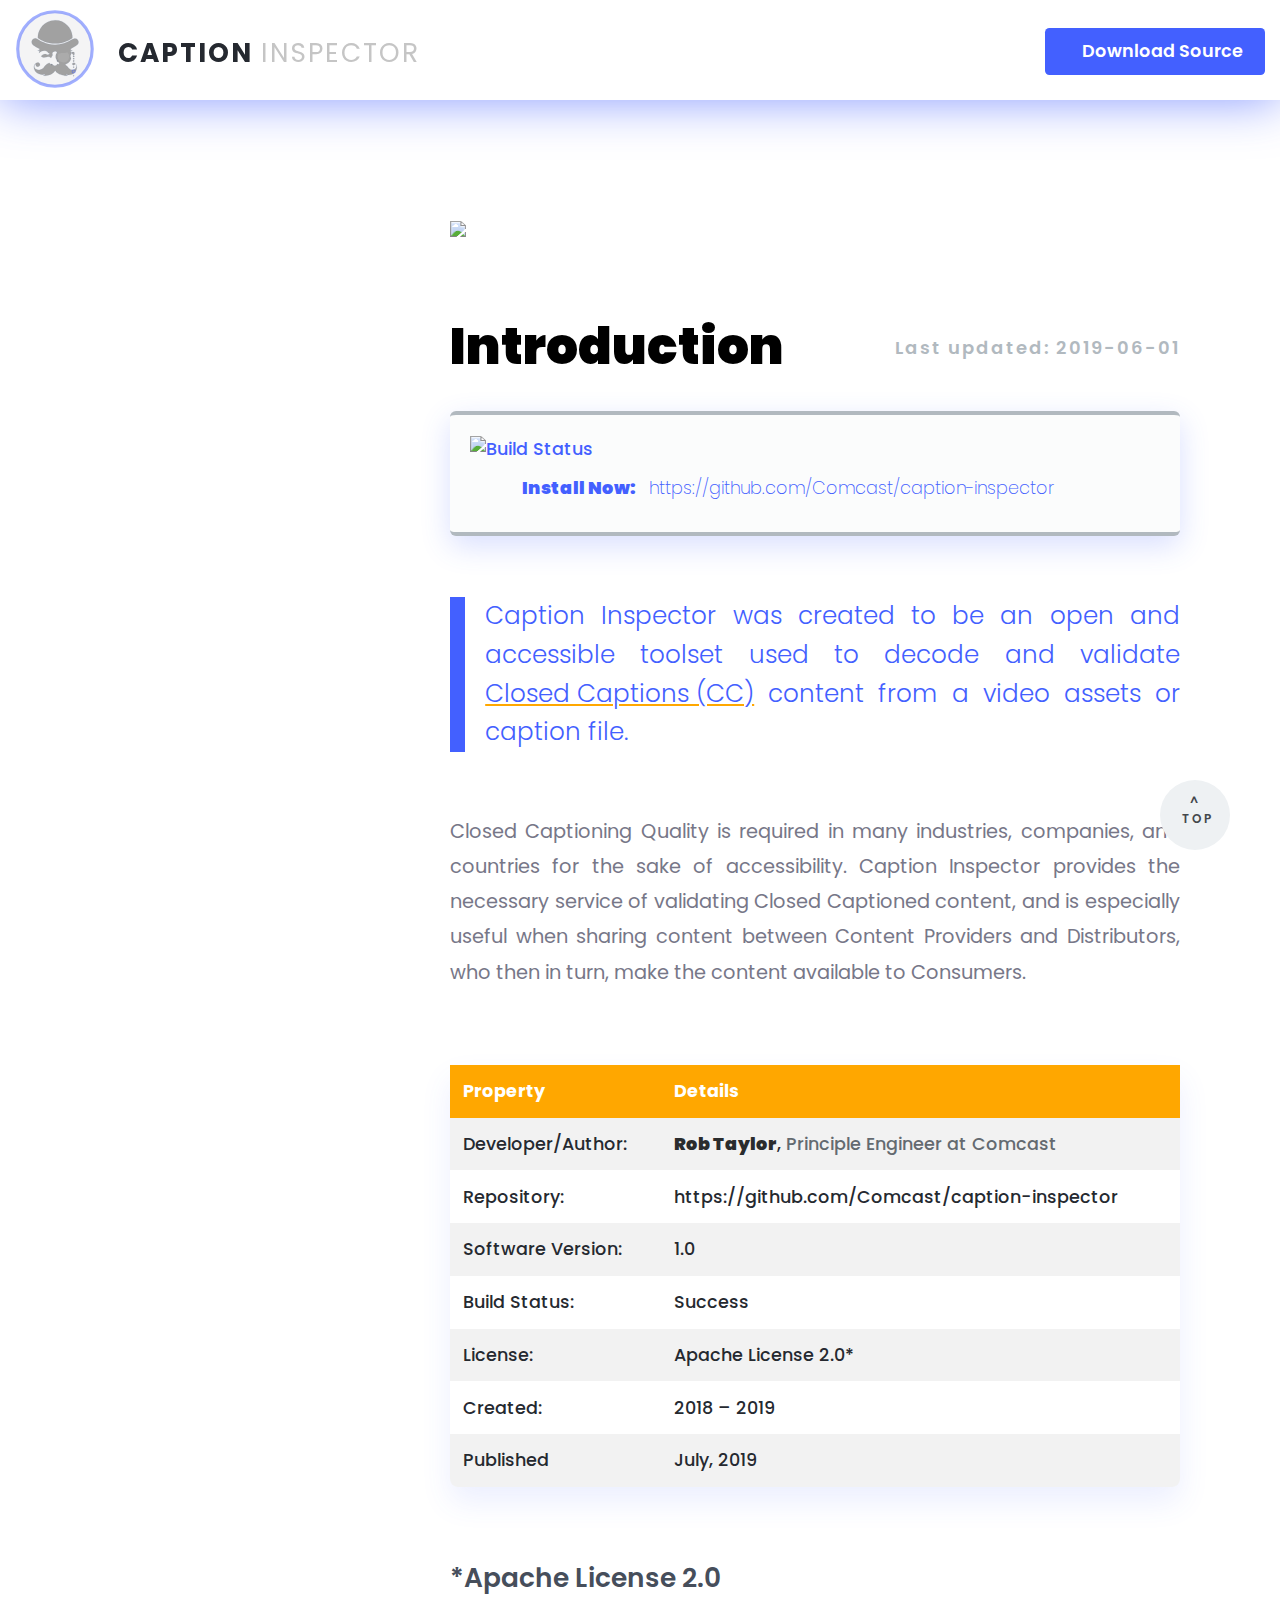
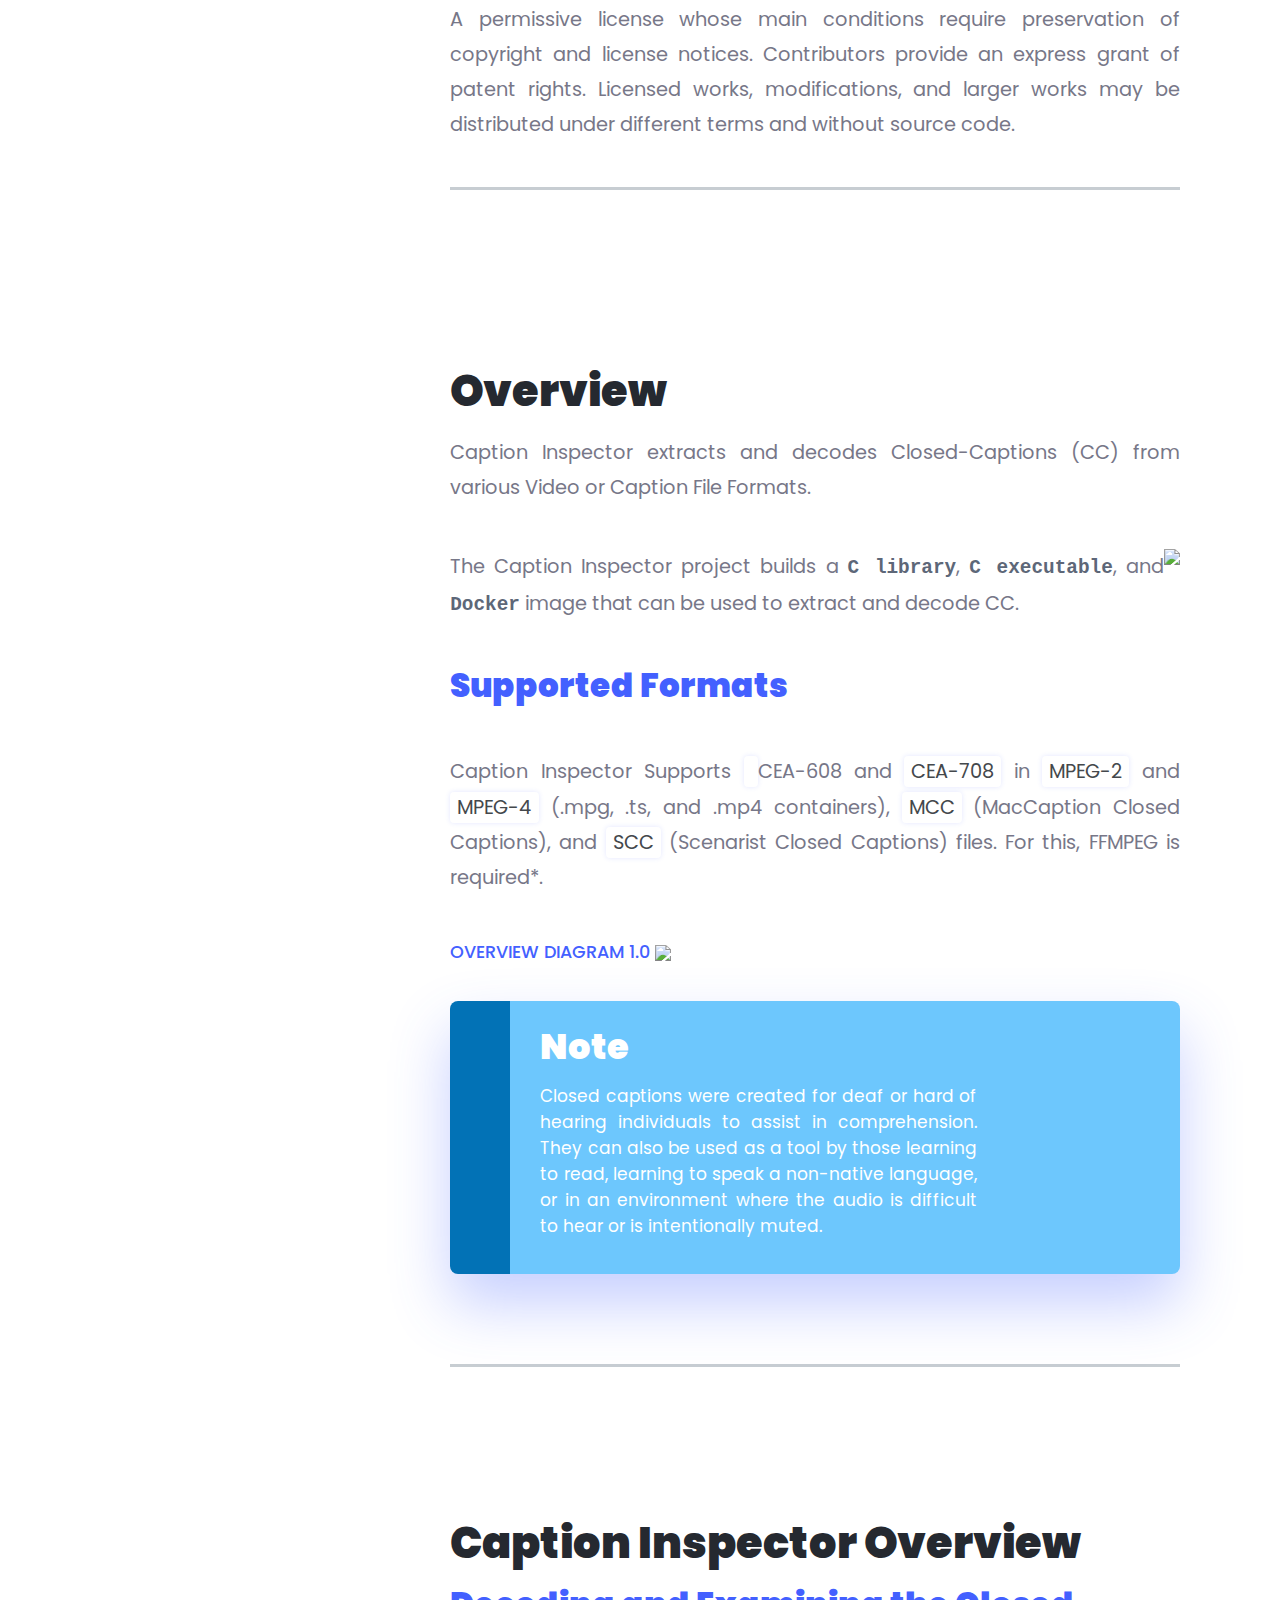
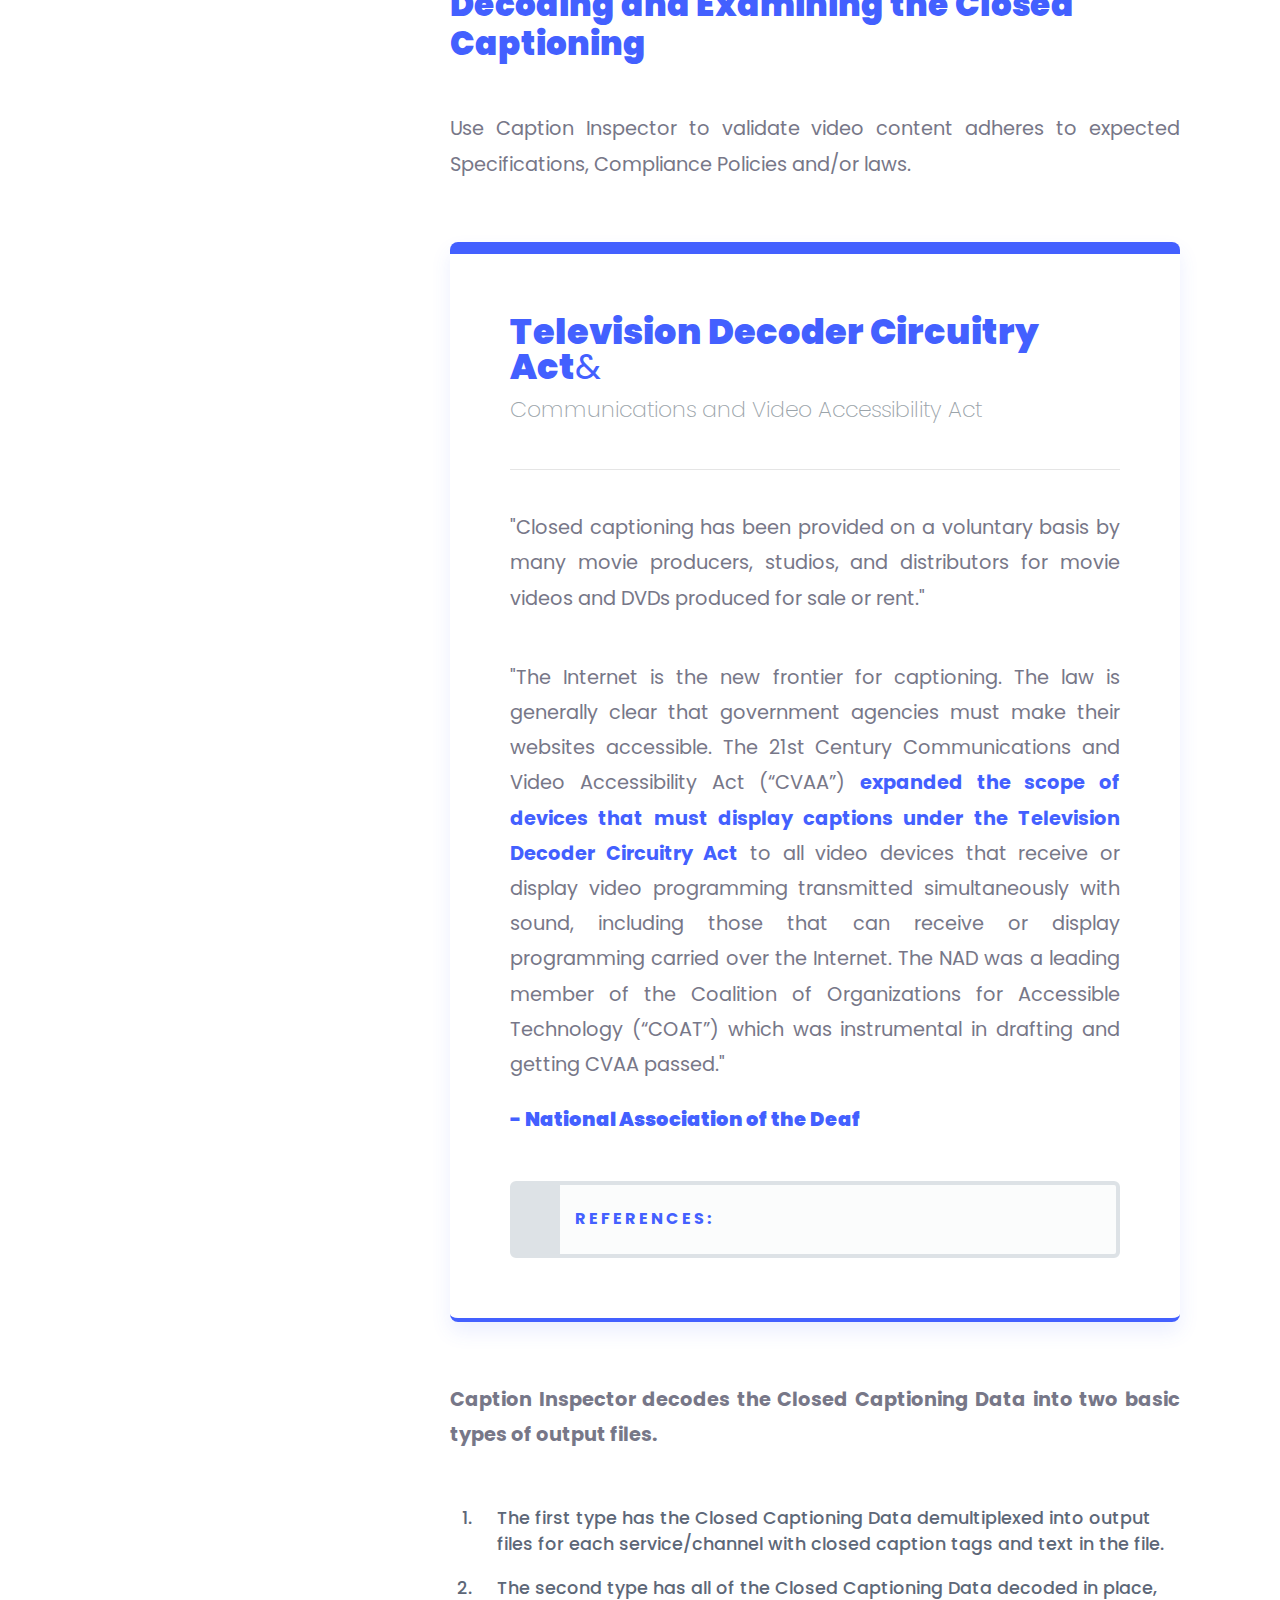
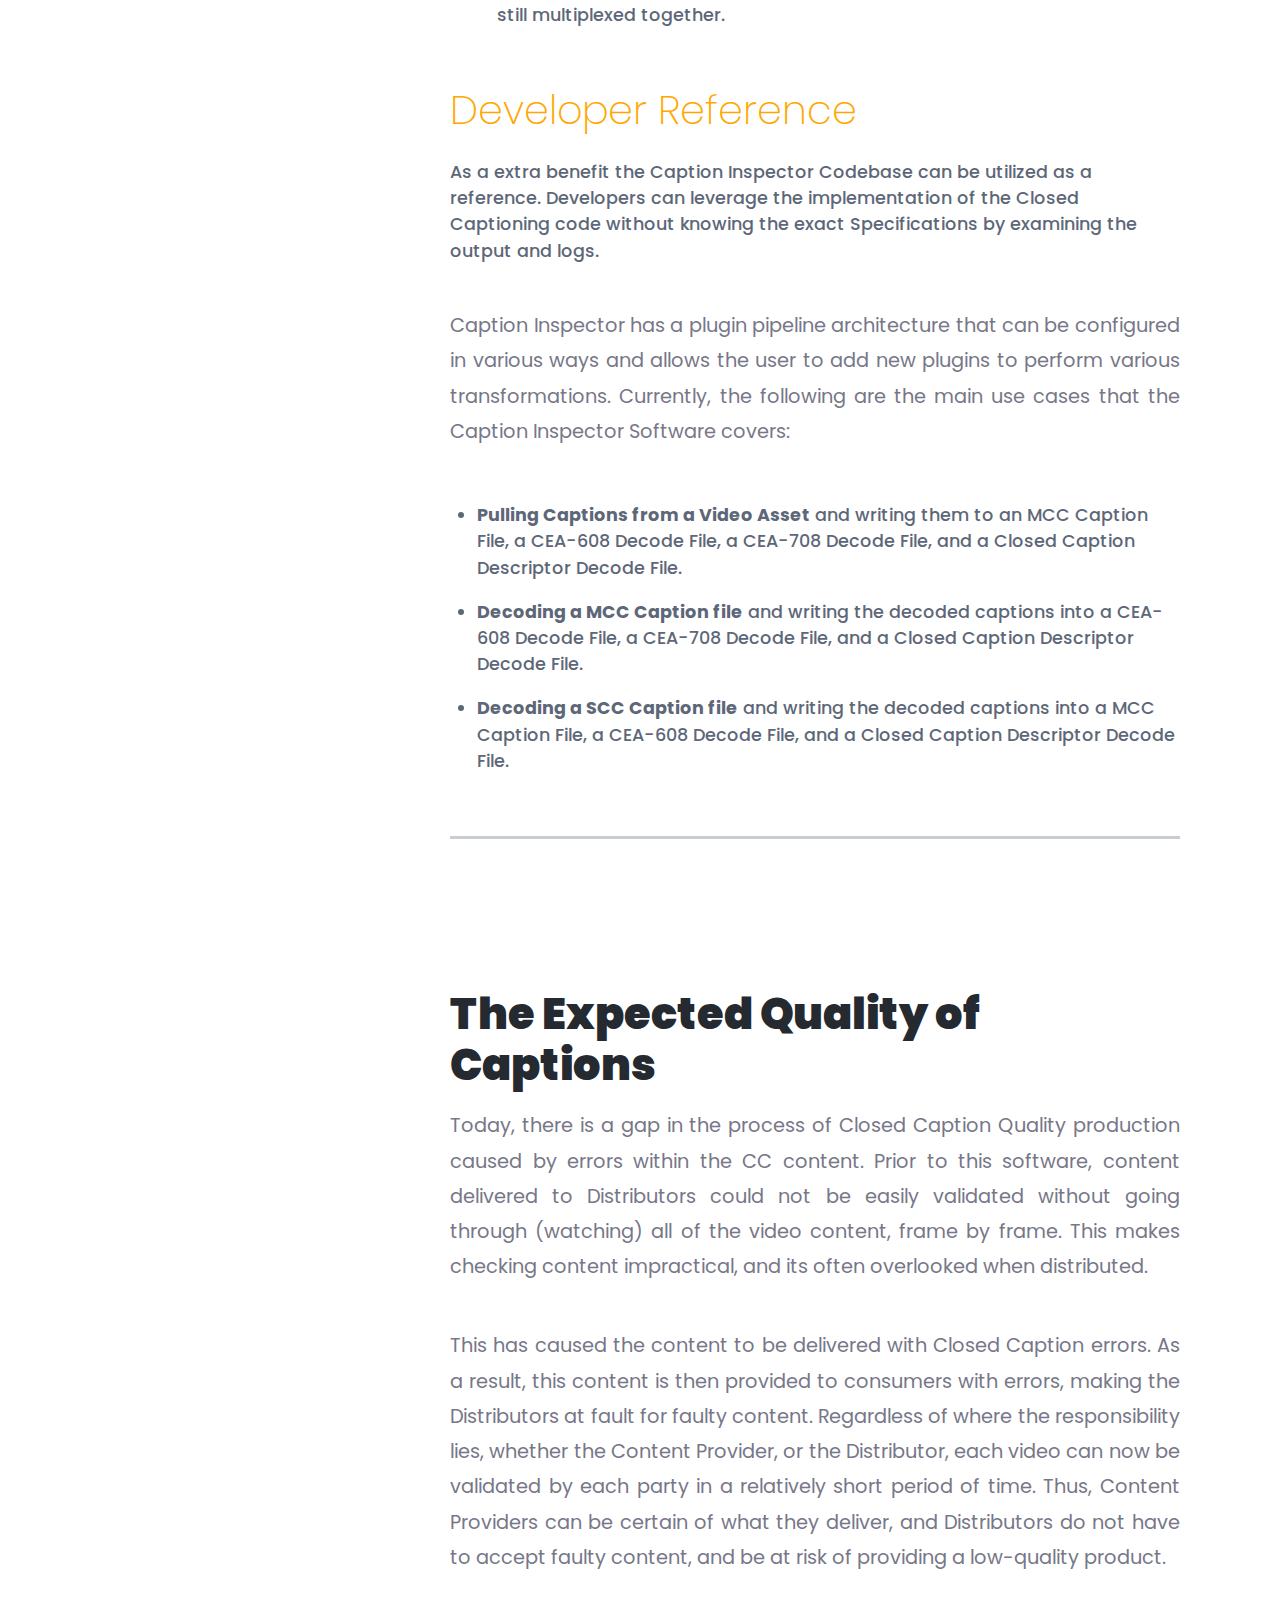
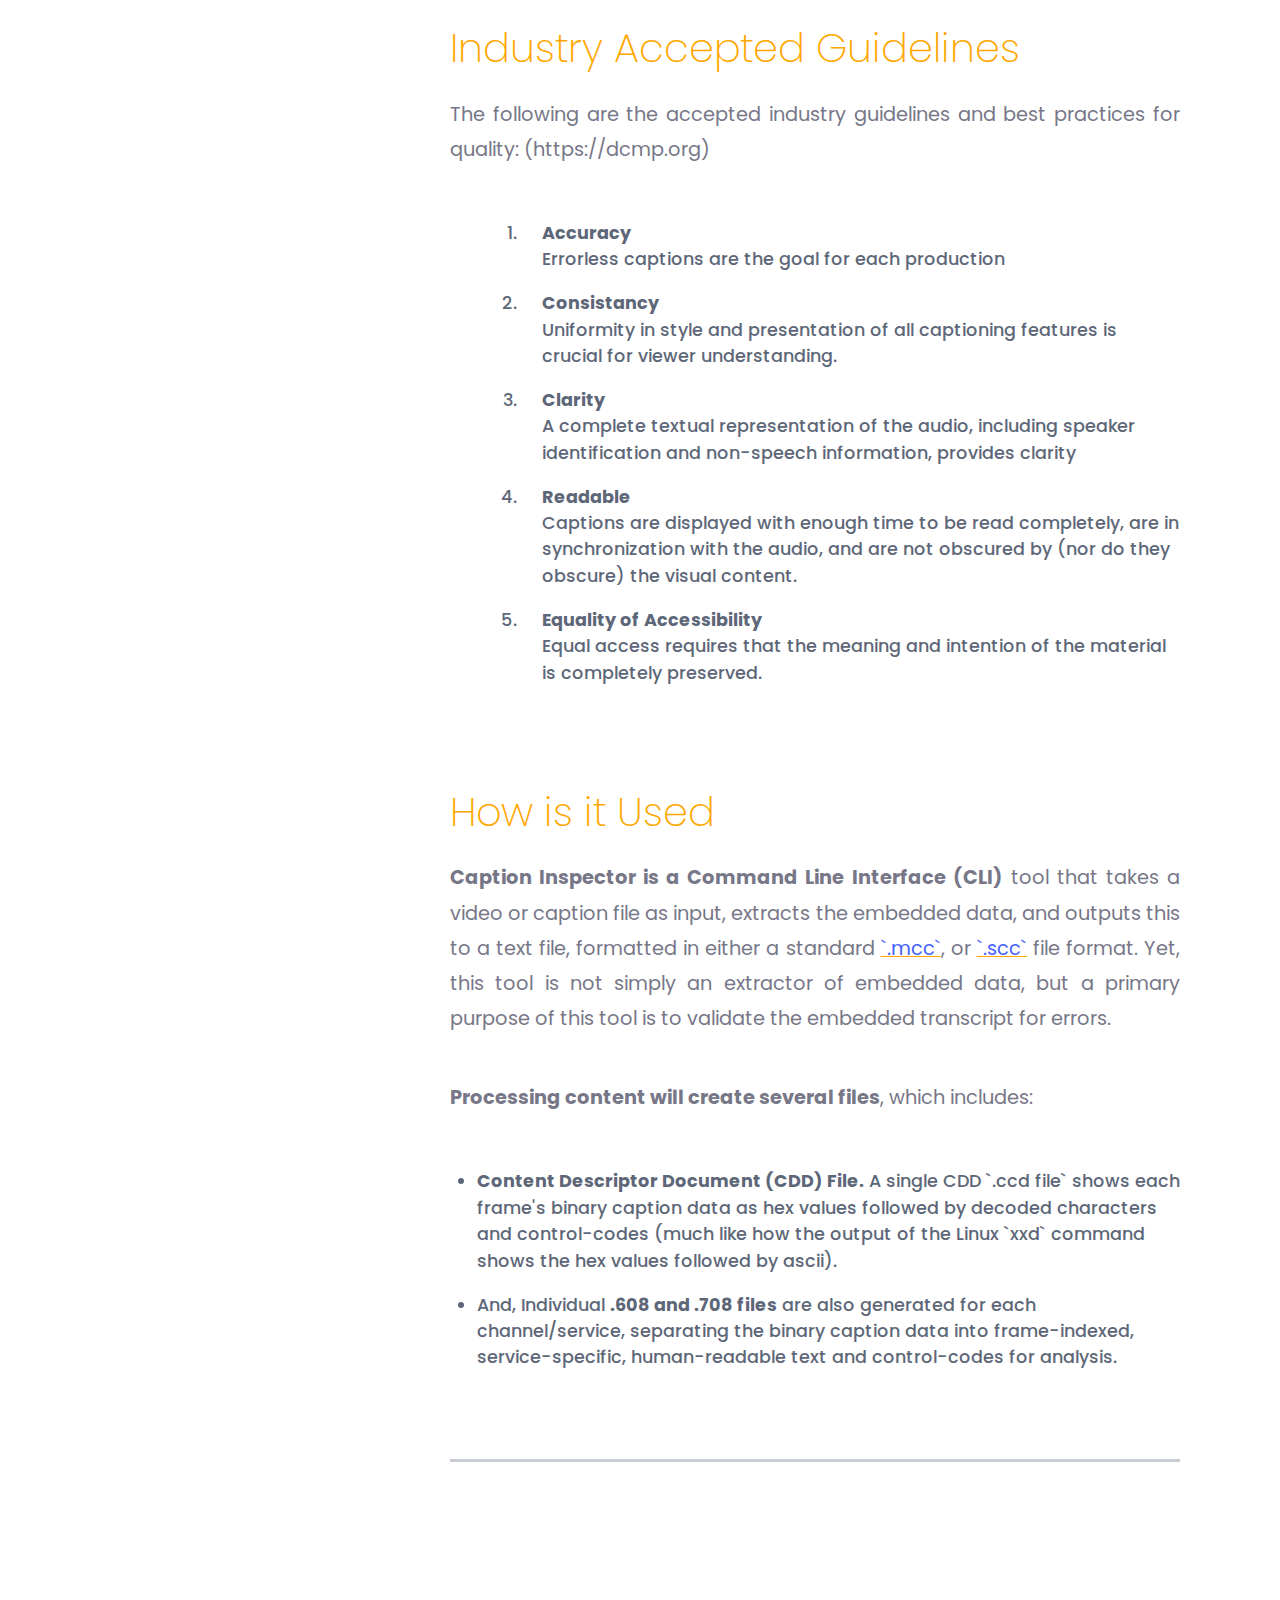
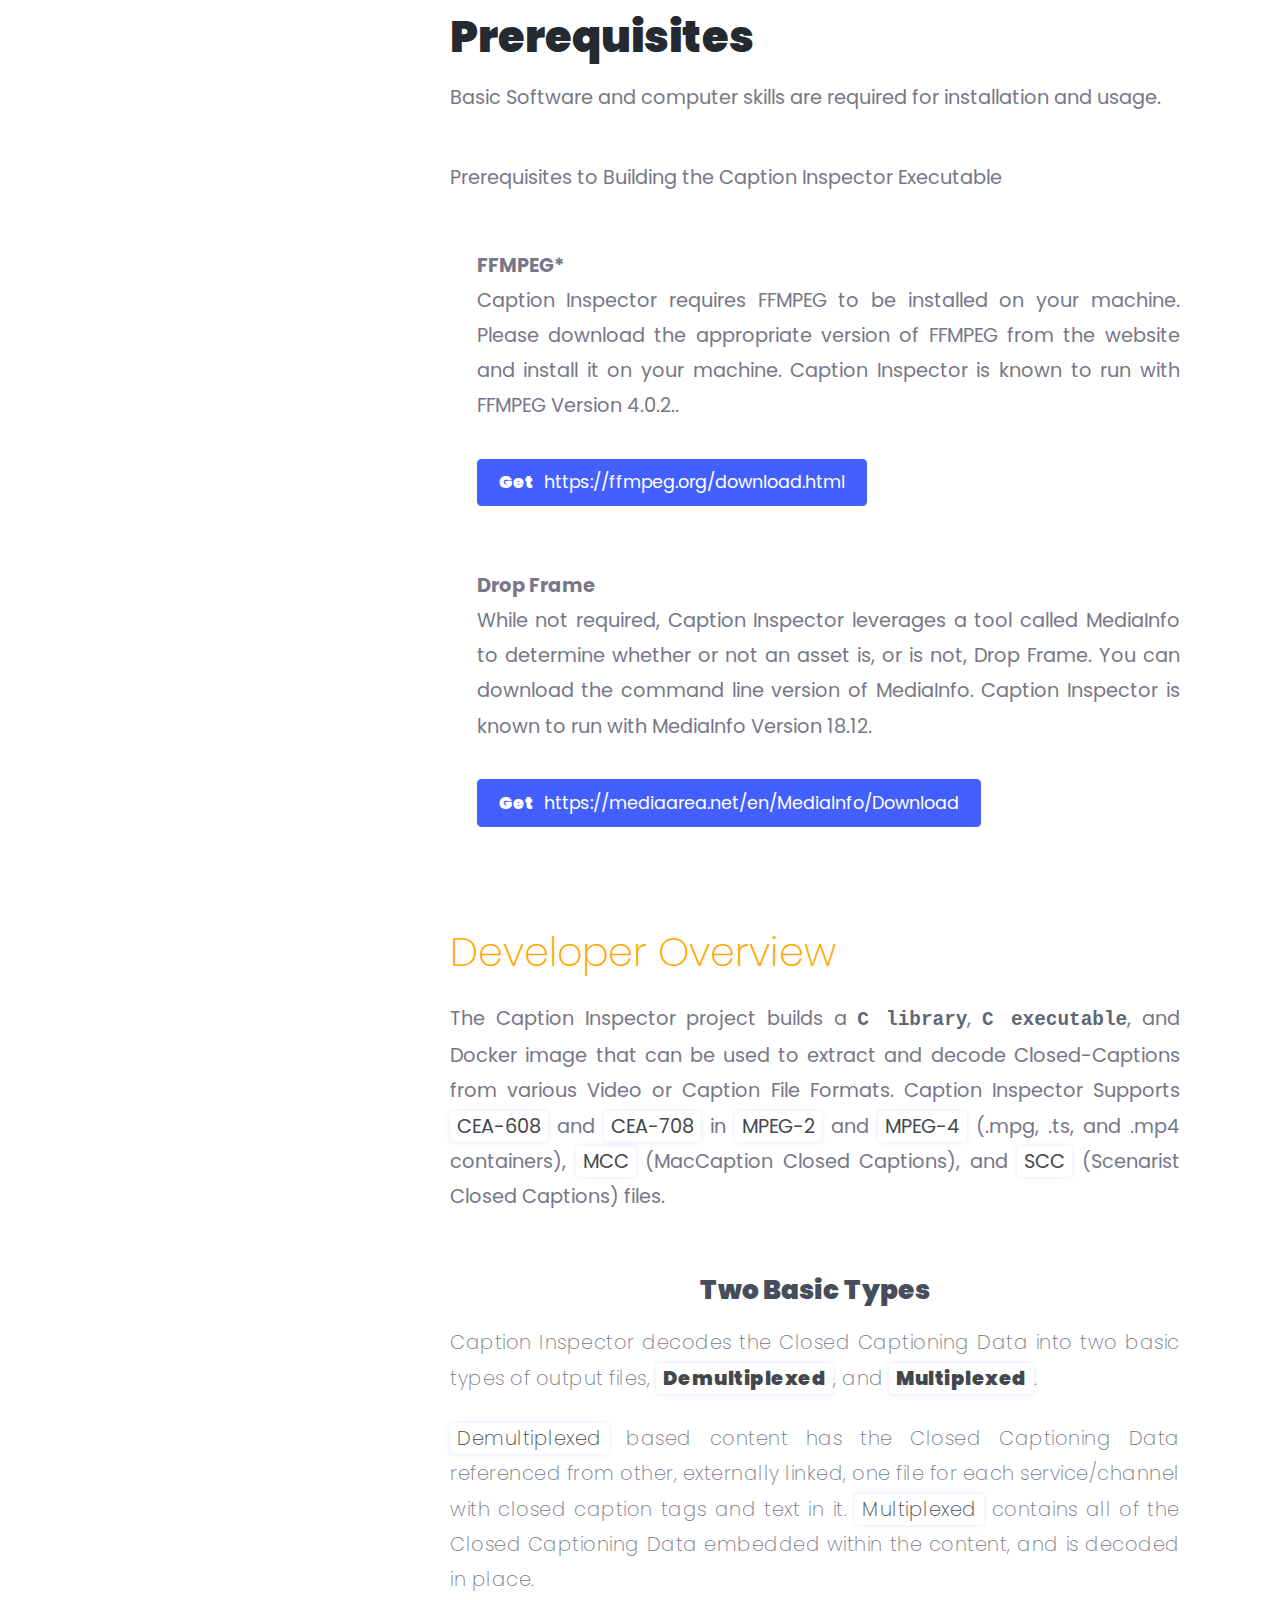
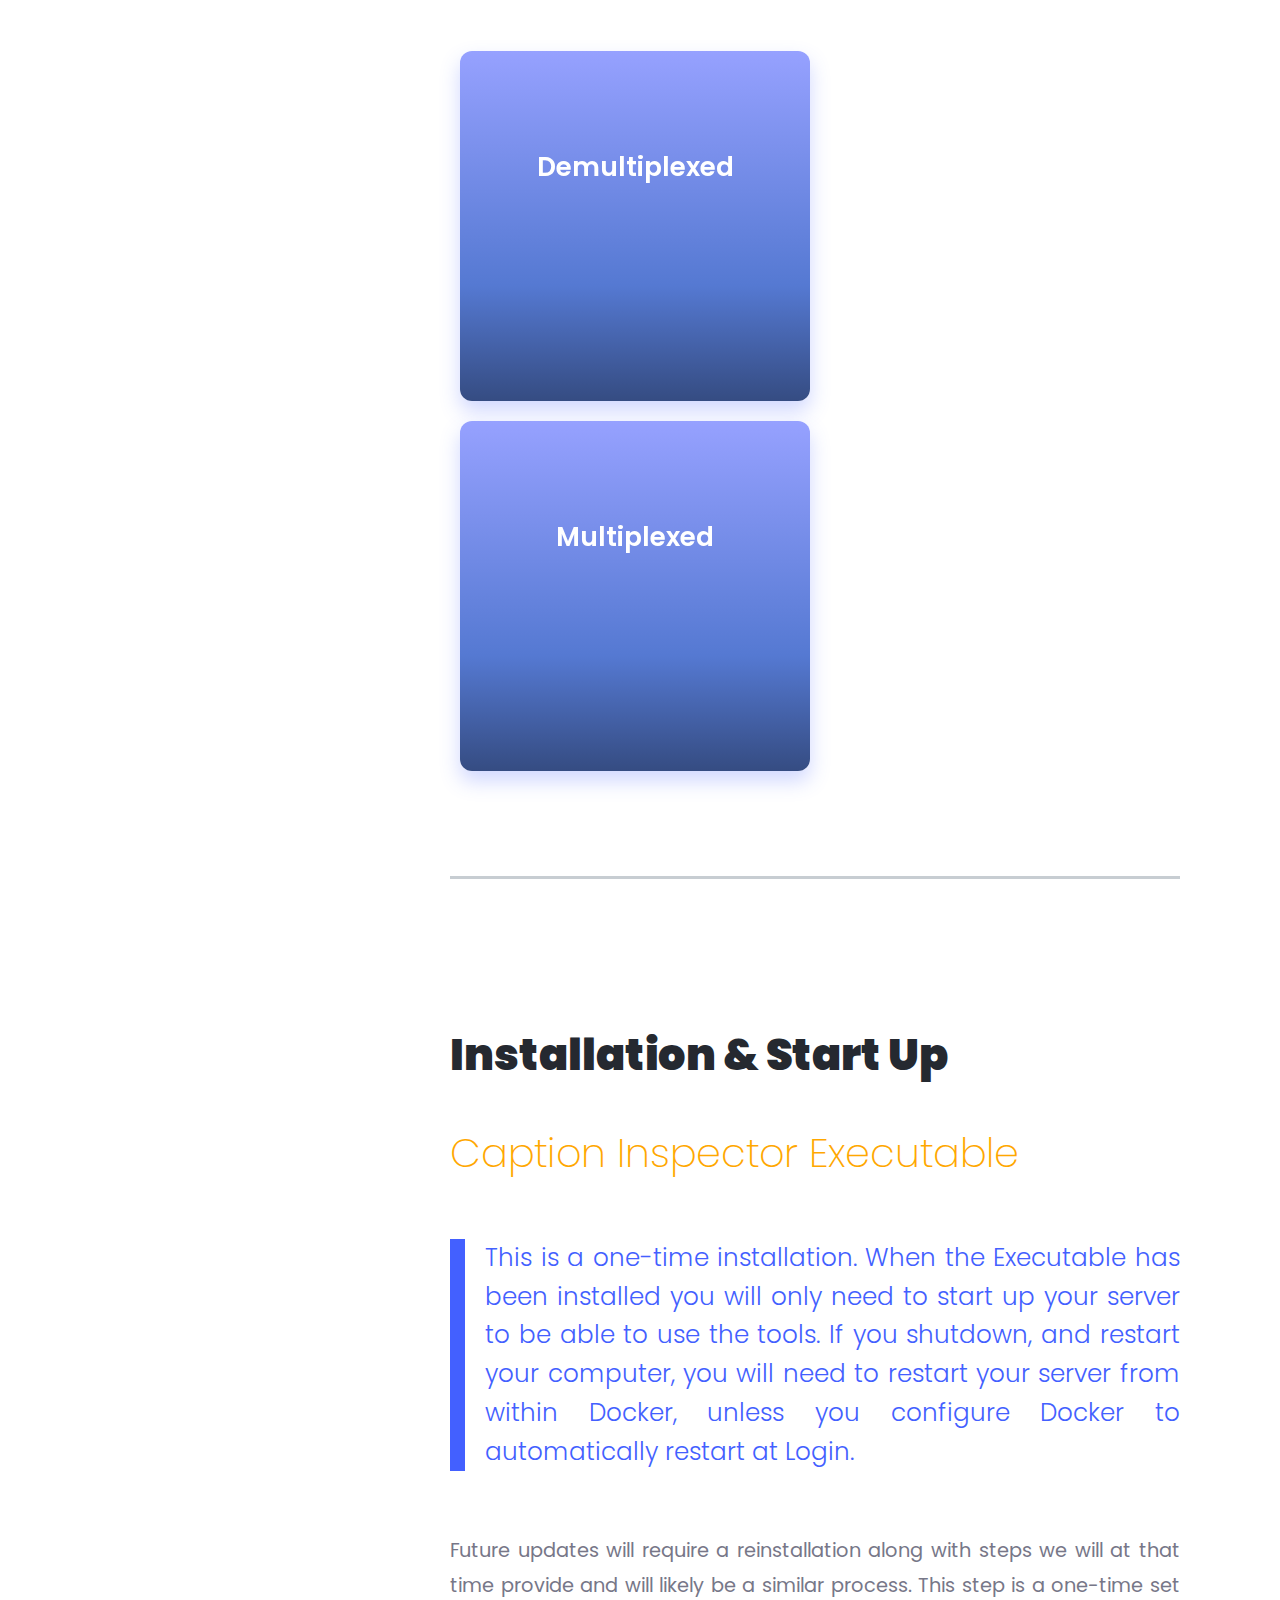
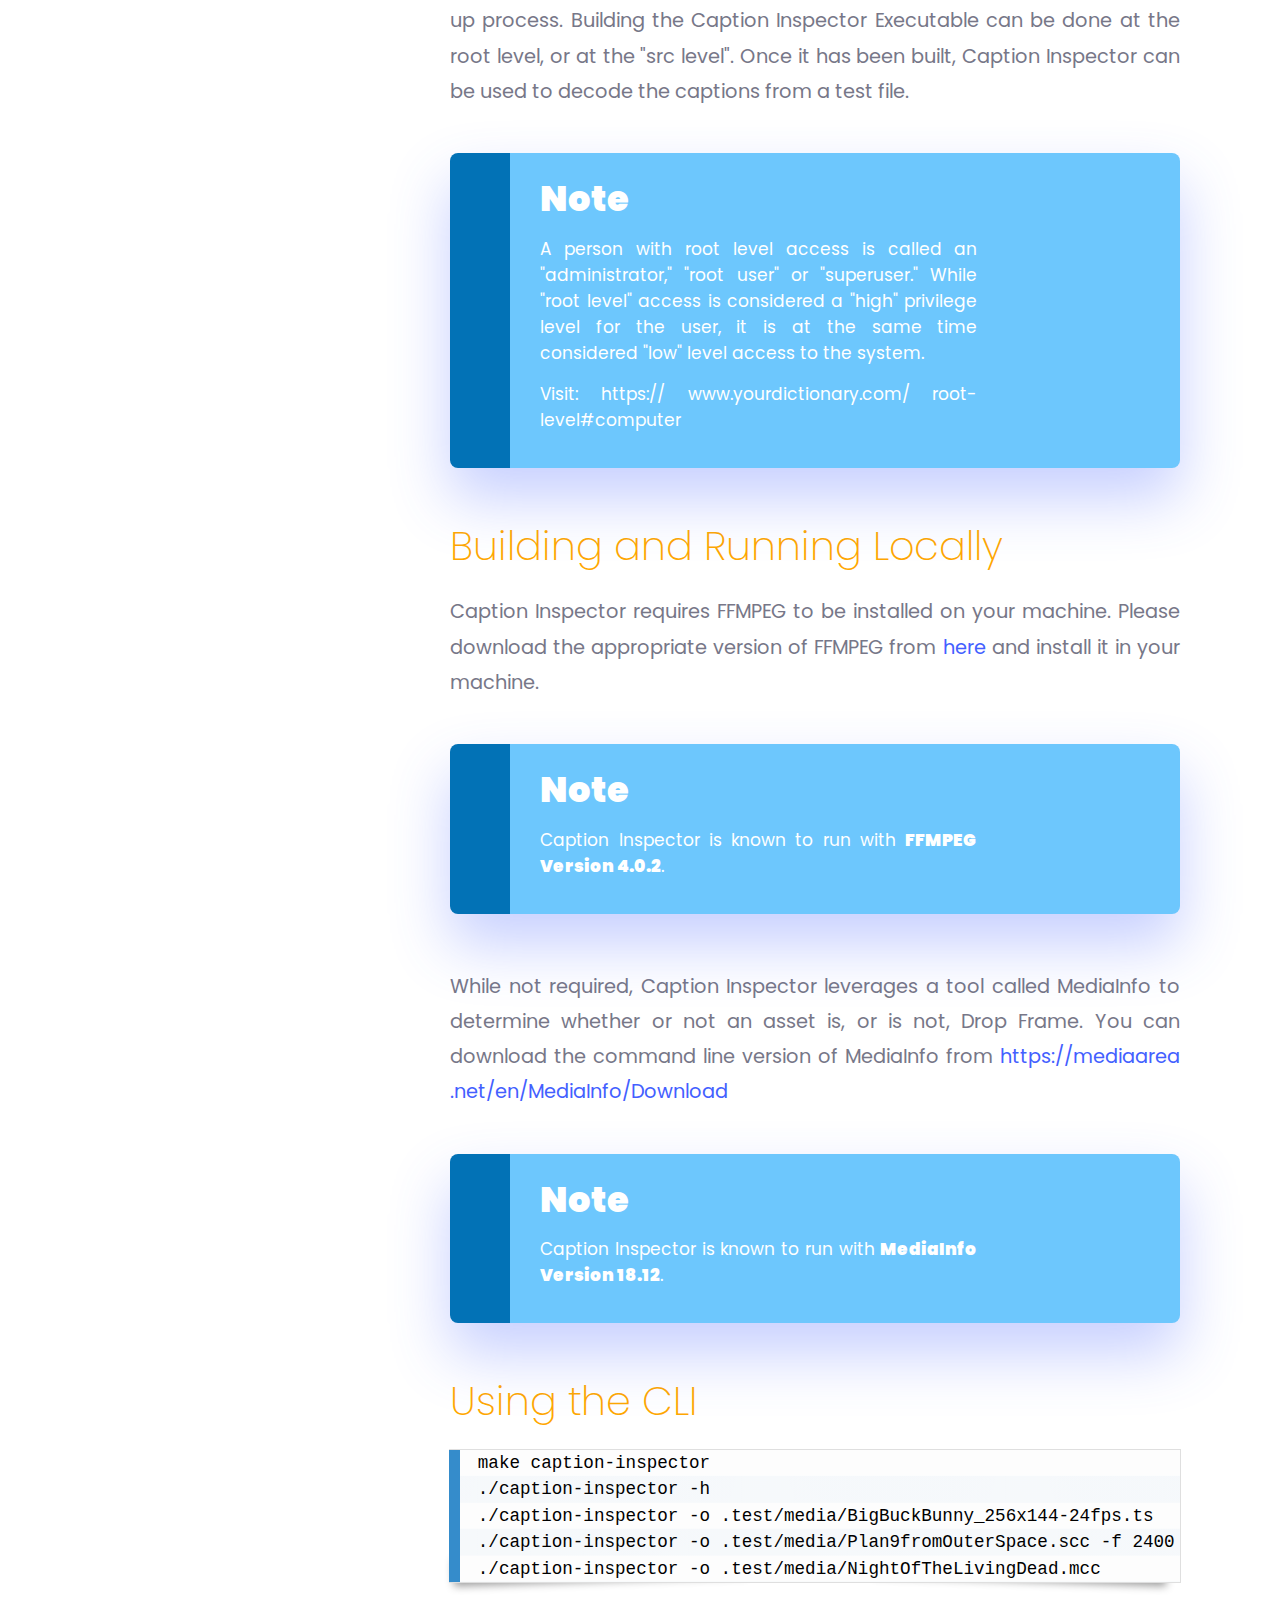
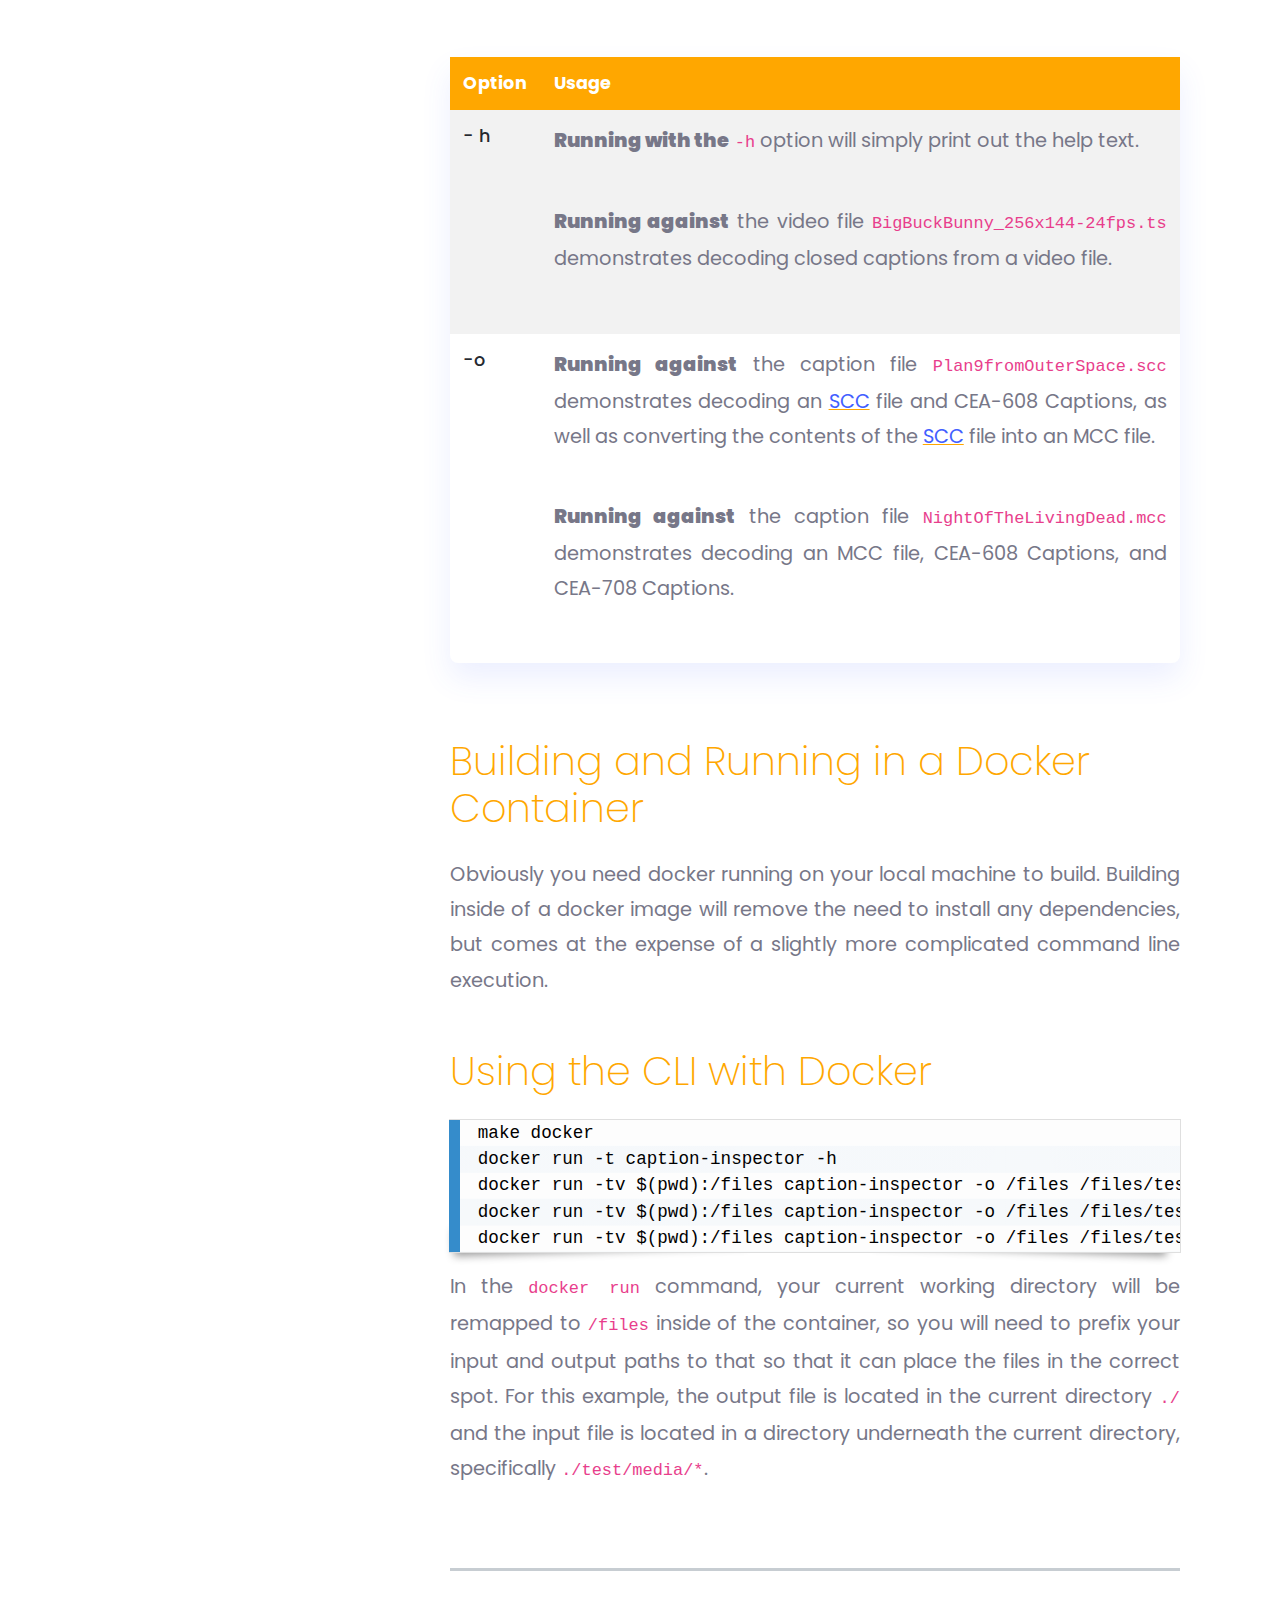
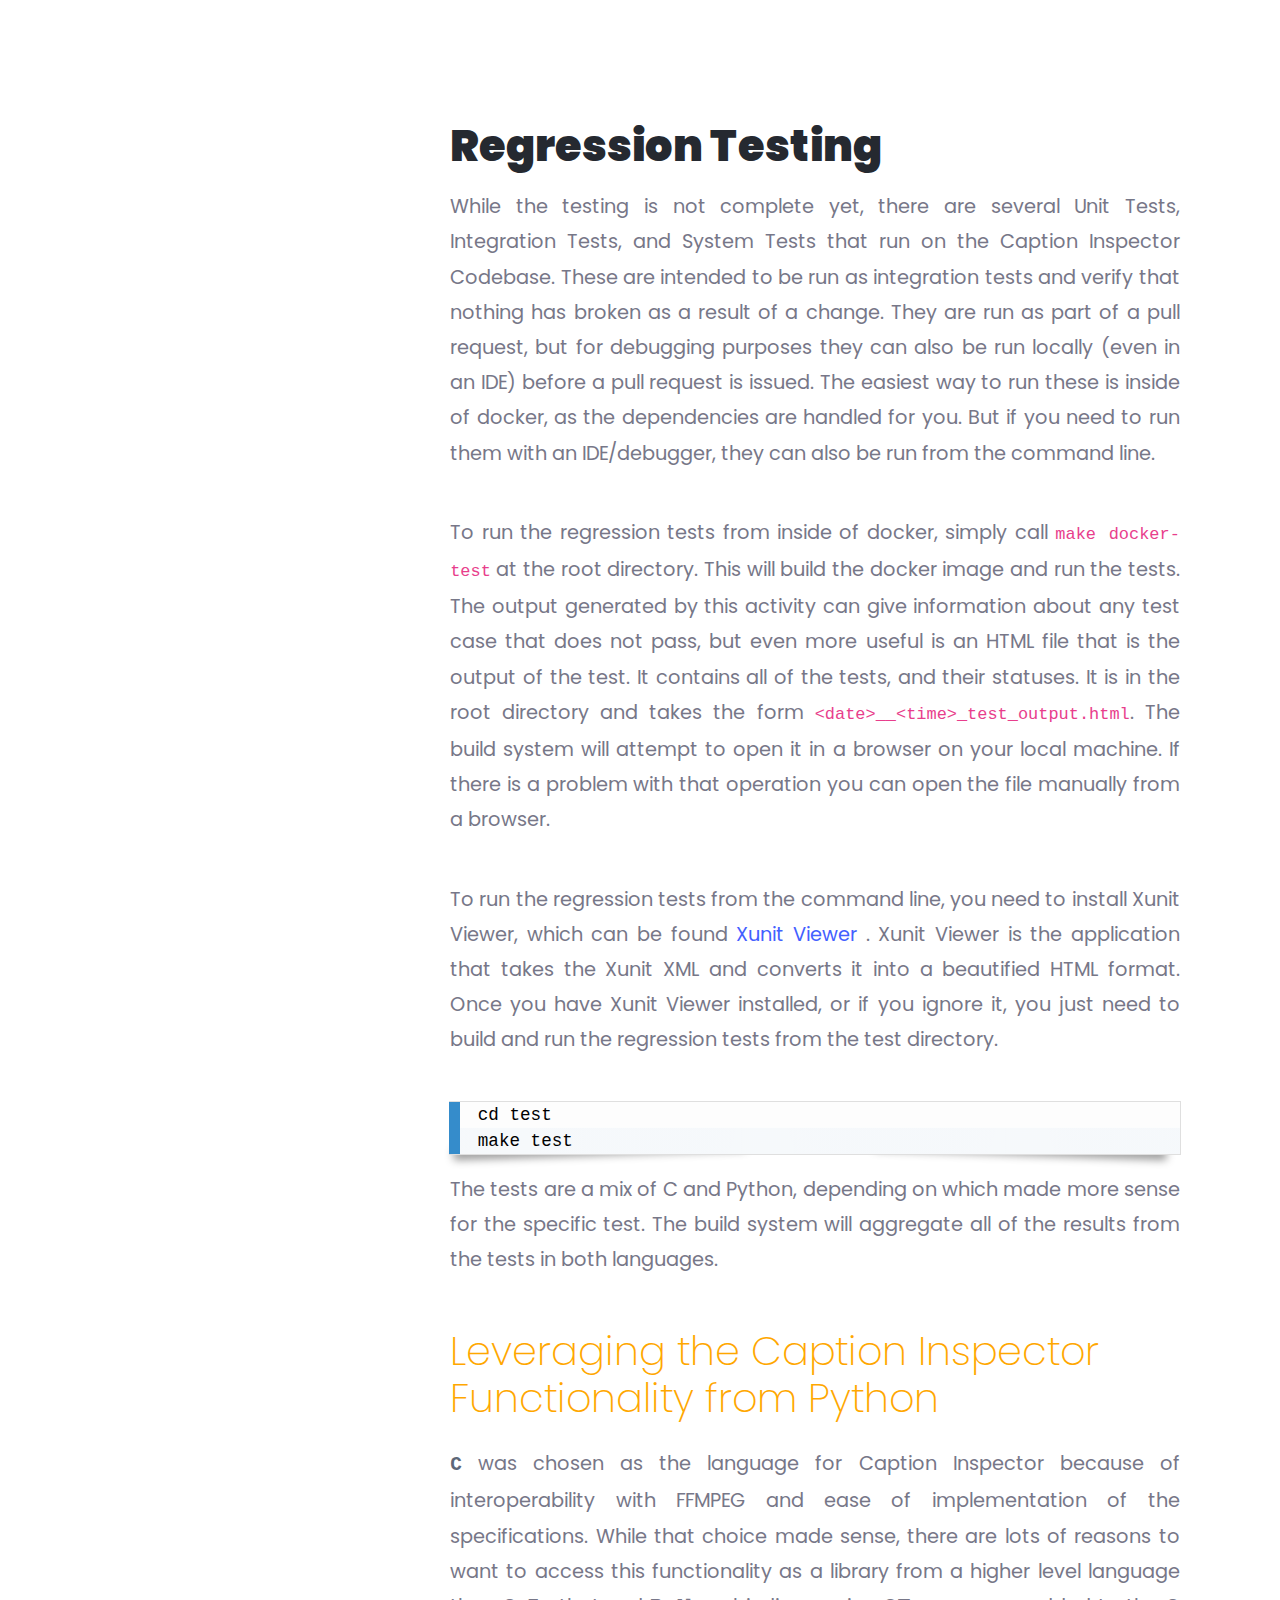
==== commit 86b5ee89: "wip: 2019-07-31 13:50:37" ====
--- a/docs/html/docs-page.html
+++ b/docs/html/docs-page.html
@@ -78,16 +78,16 @@
             </div>
             <!--//docs-logo-wrapper-->
             <div class="docs-top-utilities d-flex justify-content-end align-items-center">
-                <div class="top-search-box d-none d-lg-flex" hidden>
-                    <form action="#" class="search-form" onsubmit="return false" >
-                        <input class="form-control search-input" id="searchField1" name="search"
-                               placeholder="Search the docs..." type="text">
-                        <button class="btn search-btn" onclick="searchDocs.search('searchField1')" type="submit"
-                                value="Search"><i
-                                class="fas fa-search"></i>
-                        </button>
-                    </form>
-                </div>
+                <!--<div class="top-search-box d-none d-lg-flex" hidden>-->
+                    <!--<form action="#" class="search-form" onsubmit="return false" >-->
+                        <!--<input class="form-control search-input" id="searchField1" name="search"-->
+                               <!--placeholder="Search the docs..." type="text">-->
+                        <!--<button class="btn search-btn" onclick="searchDocs.search('searchField1')" type="submit"-->
+                                <!--value="Search"><i-->
+                                <!--class="fas fa-search"></i>-->
+                        <!--</button>-->
+                    <!--</form>-->
+                <!--</div>-->
                 <a class="btn btn-primary btn-get-started d-none d-lg-flex" style="margin:0 0 10px 0;"
                    href="https://github.com/Comcast/caption-inspector/archive/master.zip"
                    title="Download th Caption Inpector project from GitHub (zip)">
--- a/docs/html/assets/css/styles.css
+++ b/docs/html/assets/css/styles.css
@@ -1,6 +1,6 @@
 @media screen and (min-width: 320px) {
   html, body, .docs-article p {
-    font-size: calc(14px + (26 - 14) * ((100vw - 300px) / (1600 - 300)));
+    font-size: calc(14px + (25 - 14) * ((100vw - 300px) / (1600 - 300)));
     line-height: calc(25px + (30 - 25) * ((100vw - 300px) / (1600 - 300)));
   }
 }
@@ -31,7 +31,7 @@
 }
 
 .text-grey {
-  color: #445 !important;
+  color: #444455 !important;
   letter-spacing: 0.6px;
 }
 
@@ -60,11 +60,11 @@
   display: inline-block;
   color: #4360FF !important;
   cursor: pointer !important;
-  text-decoration: underline dotted #ffa700 !important;
+  text-decoration: underline solid #ffa700 !important;
 }
 
 body {
-  font-weight: 500;
+  font-weight: 400;
 }
 @media print {
   body .container {
@@ -230,25 +230,25 @@
   margin-bottom: 1rem !important;
 }
 body article.docs-article section.docs-section > h3 {
-  font-weight: 100 !important;
-  font-size: calc(18px + (48 - 18) * ((100vw - 300px) / (1600 - 300))) !important;
-  margin-top: 70px !important;
+  font-weight: 200 !important;
+  font-size: calc(18px + (48 - 19) * ((100vw - 300px) / (1600 - 300))) !important;
+  margin-top: 50px !important;
   margin-bottom: 1.4rem !important;
   color: #ffa700;
 }
 body article.docs-article section.docs-section > h3.title {
-  font-size: calc(20px + (48 - 20) * ((100vw - 300px) / (1600 - 300))) !important;
-}
-body article.docs-article section.docs-section > h4, body article.docs-article section.docs-section h4 {
+  font-size: calc(20px + (46 - 20) * ((100vw - 300px) / (1600 - 300))) !important;
+}
+body article.docs-article section.docs-section > h4, body article.docs-article section.docs-section h4, body article.docs-article section.docs-section .h4 {
   font-weight: 900;
-  font-size: 1.8rem;
-  margin-top: 10px;
+  font-size: 1.85rem;
+  margin-top: 15px;
   margin-bottom: 2.75rem;
   color: #4360FF;
 }
-body article.docs-article section.docs-section h5 {
+body article.docs-article section.docs-section >, body article.docs-article section.docs-section h5, body article.docs-article section.docs-section h5, body article.docs-article section.docs-section .h5 {
   font-weight: 700 !important;
-  font-size: 1.4rem !important;
+  font-size: 1.5rem !important;
   margin-top: 45px !important;
   margin-bottom: 1.2rem;
 }
@@ -650,16 +650,29 @@
   display: block !important;
 }
 
+.docs-nav .nav-link:before {
+  background-color: #BBC2FF;
+  content: " ";
+  display: inline-block;
+  height: inherit;
+  left: -30px;
+  margin-top: -0.5rem;
+  position: absolute;
+  width: 3px;
+  height: 100%;
+  border-radius: 1rem;
+}
+
 div.outline-indicator {
   display: block !important;
   /*float      : right !important;*/
   /*clear      : right !important;*/
-  color: #eef1f3 !important;
+  color: #c7cdd2 !important;
   max-width: 60px !important;
   text-align: right !important;
   position: absolute !important;
   top: 5px !important;
-  right: 0 !important;
+  right: 5px !important;
 }
 
 span.outline-indicator {
@@ -679,8 +692,12 @@
 .docs-nav a.nav-link {
   display: block;
   position: relative !important;
-  padding: 0px 40px 15px 15px;
+  padding: 0px 240px 15px 10px;
   color: #868f96;
+}
+.docs-nav a.nav-link > span {
+  display: inline-block;
+  padding-top: 5px;
 }
 .docs-nav .nav-item {
   position: relative !important;
@@ -692,6 +709,8 @@
   font-weight: 900 !important;
   position: relative !important;
   color: #2a2c2d;
+  padding-top: 3px;
+  padding-bottom: 3px;
 }
 .docs-nav .nav-item.section-title a.nav-link .outline-indicator {
   display: block !important;
@@ -699,15 +718,15 @@
   max-width: 60px !important;
   text-align: right !important;
   position: absolute !important;
-  top: 5px !important;
+  top: 10px !important;
   right: 0 !important;
 }
-.docs-nav .nav-item.section-title a.nav-link:hover {
+.docs-nav .nav-item.section-title a.nav-link:hover, .docs-nav .nav-item.section-title a.nav-link:focus, .docs-nav .nav-item.section-title a.nav-link:active {
   display: block;
   font-weight: 900 !important;
   color: #4360FF;
 }
-.docs-nav .nav-item.section-title a.nav-link:hover .outline-indicator {
+.docs-nav .nav-item.section-title a.nav-link:hover .outline-indicator, .docs-nav .nav-item.section-title a.nav-link:focus .outline-indicator, .docs-nav .nav-item.section-title a.nav-link:active .outline-indicator {
   color: #4360FF !important;
 }
 .docs-nav .nav-item.section-title:hover {
@@ -1068,8 +1087,8 @@
   background: linear-gradient(0deg, #354c82 0%, #5579d2 33%, #96a1ff 100%);
   color: #FFFFFF;
   overflow: hidden;
-  width: 350px;
-  height: 350px;
+  width: 350px !important;
+  height: 350px !important;
   position: absolute;
   z-index: 1;
   padding-top: 100px;
@@ -1082,8 +1101,8 @@
 .info-card .back {
   text-align: center;
   padding: 20px;
-  width: 350px;
-  height: 350px;
+  width: 350px !important;
+  height: 350px !important;
   -webkit-transform: rotateY(-180deg);
   overflow: scroll;
   box-shadow: 0px 5px 15px rgba(100, 100, 100, 0.35);
--- a/docs/html/assets/scss/theme.css
+++ b/docs/html/assets/scss/theme.css
@@ -9765,7 +9765,7 @@
   border-color: #a2abff;
 }
 .form-control:focus {
-  box-shadow: 0 5px 15px 0 rgba(67, 96, 255, 0.15);
+  box-shadow: 0 5px 15px 0 rgba(67, 96, 255, 0.25);
   outline: none;
 }
 
@@ -9793,205 +9793,199 @@
 }
 
 .theme-bg-shapes-right {
+  z-index: 0 !important;
+  padding: 20px !important;
   position: absolute;
   height: 100%;
-  width: 100%;
-  right: 0;
+  width: 100vw;
+  right: 0px;
   top: 0;
   overflow: hidden;
-  -webkit-transition: all 0.8s ease-out;
-  -moz-transition: all 0.8s ease-out;
-  -o-transition: all 0.8s ease-out;
-  transition: all 0.8s ease-out;
 }
 .theme-bg-shapes-right:before {
-  content: "";
+  transition: all 9s ease-in-out;
+  -webkit-transition: all 9s ease-in-out;
+  -moz-transition: all 9s ease-in-out;
+  -o-transition: all 9s ease-in-out;
+  border-radius: 8px;
+  -moz-transform: skew(-15deg, -15deg);
+  -o-transform: skew(-15deg, -15deg);
+  -ms-transform: skew(-15deg, -15deg);
+  -webkit-transform: skew(-15deg, -15deg);
+  transform: skew(-15deg, -15deg);
+  moz-transform-origin: top right;
+  -o-transform-origin: top right;
+  -ms-transform-origin: top right;
+  -webkit-transform-origin: top right;
+  transform-origin: top right;
+  -webkit-box-shadow: 0px 20px 40px rgba(67, 96, 255, 0.4) !important;
+  -moz-box-shadow: 0px 20px 40px rgba(67, 96, 255, 0.4) !important;
+  box-shadow: 0px 20px 40px rgba(67, 96, 255, 0.4) !important;
+  z-index: 0 !important;
+  padding: 40px !important;
+  color: rgba(250, 250, 255, 0.1);
+  background: rgba(0, 0, 25, 0.25);
+  font-size: 0.85em;
   width: 400px;
-  height: 150px;
-  background: rgba(255, 255, 255, 0.1);
+  height: auto;
+  content: "{DF1:Popup-Cntrd:R0-C31:Anchor-UL-V70-H0:Pen} {SPA:Pen-[Size:Standard,Offset:Normal]} 'On the leftmost portion of the document is the timestamp. Each Closed Caption Data (CCD) packet has a timestamp, whichcorresponds with the frame of the asset containing the CCD packet. For r eadability sake, the timestamp is only printed out when specific Global Control Codes are encountered.'";
   position: absolute;
-  right: -60px;
-  top: 0;
+  right: 400px;
+  top: -200px;
+}
+.theme-bg-shapes-right:after {
+  transition: all 7s ease-in-out;
+  -webkit-transition: all 7s ease-in-out;
+  -moz-transition: all 7s ease-in-out;
+  -o-transition: all 7s ease-in-out;
   border-radius: 8px;
-  -moz-transform: skew(25deg, -10deg);
-  -o-transform: skew(25deg, -10deg);
-  -ms-transform: skew(25deg, -10deg);
-  -webkit-transform: skew(25deg, -10deg);
-  transform: skew(25deg, -10deg);
+  -moz-transform: skew(-15deg, -15deg);
+  -o-transform: skew(-15deg, -15deg);
+  -ms-transform: skew(-15deg, -15deg);
+  -webkit-transform: skew(-15deg, -15deg);
+  transform: skew(-15deg, -15deg);
+  moz-transform-origin: top right;
+  -o-transform-origin: top right;
+  -ms-transform-origin: top right;
+  -webkit-transform-origin: top right;
+  transform-origin: top right;
+  -webkit-box-shadow: 0px 20px 40px rgba(67, 96, 255, 0.4) !important;
+  -moz-box-shadow: 0px 20px 40px rgba(67, 96, 255, 0.4) !important;
+  box-shadow: 0px 20px 40px rgba(67, 96, 255, 0.4) !important;
+  z-index: 0 !important;
+  padding: 40px !important;
+  position: absolute;
+  color: rgba(250, 250, 255, 0.1);
+  background: rgba(0, 0, 25, 0.25);
+  font-size: 1em;
+  width: 400px;
+  height: auto;
+  content: "{DF0:Popup-Cntrd:R0-C31:Anchor-UL-V70-H0:Pen} {SPA:Pen-[Size:Standard,Offset:Normal]} 'The Closed Caption Descriptor File contains a decoded binary representation'";
+  right: 250px;
+  top: -230px;
+}
+
+.theme-bg-shapes-left {
+  z-index: 0 !important;
+  padding: 40px !important;
+  position: absolute;
+  height: 100%;
+  width: 100vw;
+  left: 0px;
+  top: 0px;
+  overflow: hidden;
+}
+.theme-bg-shapes-left:before {
+  transition: all 8s ease-in-out;
+  -webkit-transition: all 8s ease-in-out;
+  -moz-transition: all 8s ease-in-out;
+  -o-transition: all 8s ease-in-out;
+  border-radius: 8px;
+  -moz-transform: skew(15deg, 15deg);
+  -o-transform: skew(15deg, 15deg);
+  -ms-transform: skew(15deg, 15deg);
+  -webkit-transform: skew(15deg, 15deg);
+  transform: skew(15deg, 15deg);
   moz-transform-origin: top left;
   -o-transform-origin: top left;
   -ms-transform-origin: top left;
   -webkit-transform-origin: top left;
   transform-origin: top left;
-  -webkit-transition: all 0.7s ease-out;
-  -moz-transition: all 0.7s ease-out;
-  -o-transition: all 0.7s ease-out;
-  transition: all 0.7s ease-out;
-}
-.theme-bg-shapes-right:after {
-  content: "";
-  width: 150px;
-  height: 600px;
-  background: rgba(255, 255, 255, 0.15);
+  -webkit-box-shadow: 0px 20px 40px rgba(67, 96, 255, 0.4) !important;
+  -moz-box-shadow: 0px 20px 40px rgba(67, 96, 255, 0.4) !important;
+  box-shadow: 0px 20px 40px rgba(67, 96, 255, 0.4) !important;
+  z-index: 0 !important;
+  padding: 20px !important;
   position: absolute;
-  right: 0px;
-  top: 30px;
-  border-radius: 6px;
-  -moz-transform: skew(25deg, 10deg);
-  -o-transform: skew(25deg, 10deg);
-  -ms-transform: skew(25deg, 10deg);
-  -webkit-transform: skew(25deg, 10deg);
-  transform: skew(25deg, 10deg);
+  color: rgba(250, 250, 255, 0.1);
+  background: rgba(0, 0, 25, 0.25);
+  font-size: 0.85em;
+  width: 400px;
+  height: auto;
+  content: "{DF3:Popup-Cntrd:R5-C31:Anchor-UL-V70-H0:Pen} {SPA:Pen-[Size:Standard,Offset:Normal]} 'Tab Control codes are used for positioning the captions. Specifically, they tell how far to move to the right from the current position. Used in conjunction with the Column Number from the Address PAC, it allows the captions to be placed anywhere in the text field. '";
+  left: 100px;
+  top: -50;
+}
+.theme-bg-shapes-left:after {
+  transition: all 6s ease-in-out;
+  -webkit-transition: all 6s ease-in-out;
+  -moz-transition: all 6s ease-in-out;
+  -o-transition: all 6s ease-in-out;
+  border-radius: 8px;
+  -moz-transform: skew(15deg, 15deg);
+  -o-transform: skew(15deg, 15deg);
+  -ms-transform: skew(15deg, 15deg);
+  -webkit-transform: skew(15deg, 15deg);
+  transform: skew(15deg, 15deg);
   moz-transform-origin: top left;
   -o-transform-origin: top left;
   -ms-transform-origin: top left;
   -webkit-transform-origin: top left;
   transform-origin: top left;
-  -webkit-transition: all 0.5s ease-out;
-  -moz-transition: all 0.5s ease-out;
-  -o-transition: all 0.5s ease-out;
-  transition: all 0.5s ease-out;
-}
-.theme-bg-shapes-right:hover:before {
-  content: "";
-  width: 300px;
-  height: 150px;
-  background: rgba(255, 255, 255, 0.1);
+  -webkit-box-shadow: 0px 20px 40px rgba(67, 96, 255, 0.4) !important;
+  -moz-box-shadow: 0px 20px 40px rgba(67, 96, 255, 0.4) !important;
+  box-shadow: 0px 20px 40px rgba(67, 96, 255, 0.4) !important;
+  z-index: 0 !important;
+  padding: 20px !important;
   position: absolute;
-  right: 60px;
+  color: rgba(250, 250, 255, 0.1);
+  background: rgba(0, 0, 25, 0.25);
+  font-size: 0.95em;
+  width: 400px;
+  height: auto;
+  content: "{DF0:Popup-Cntrd:R0-C31:Anchor-UL-V70-H0:Pen} {SPA:Pen-[Size:Standard,Offset:Normal]} 'The Global Control are represented inline by wrapping the mnemonic code with braces.'";
+  left: 200px;
+  top: -60px;
+}
+
+.page-header.theme-bg-dark {
+  background-color: #BBC2FF;
+  height: 440px !important;
+  background: linear-gradient(0deg, #BBC2FF 2%, #515ADA 100%);
+  position: relative;
+  transition: background 2s ease-in-out;
+  -webkit-transition: background 2s ease-in-out;
+  -moz-transition: background 2s ease-in-out;
+  -o-transition: background 2s ease-in-out;
+}
+.page-header.theme-bg-dark:hover .theme-bg-shapes-right:before {
+  right: 0px;
   top: 40px;
-  border-radius: 40px;
-  -moz-transform: skew(95deg, 110deg);
-  -o-transform: skew(95deg, 110deg);
-  -ms-transform: skew(95deg, 110deg);
-  -webkit-transform: skew(95deg, 110deg);
-  transform: skew(95deg, 110deg);
-  moz-transform-origin: top left;
-  -o-transform-origin: top left;
-  -ms-transform-origin: top left;
-  -webkit-transform-origin: top left;
-  transform-origin: top left;
-}
-.theme-bg-shapes-right:hover:after {
-  content: "";
-  width: 150px;
-  height: 600px;
-  background: rgba(255, 255, 255, 0.15);
-  position: absolute;
-  right: 30px;
+  -webkit-box-shadow: 0px 20px 40px rgba(67, 96, 255, 0.8) !important;
+  -moz-box-shadow: 0px 20px 40px rgba(67, 96, 255, 0.8) !important;
+  box-shadow: 0px 20px 40px rgba(67, 96, 255, 0.8) !important;
+  -moz-transform: skew(-5deg, -10deg);
+  -o-transform: skew(-5deg, -10deg);
+  -ms-transform: skew(-5deg, -10deg);
+  -webkit-transform: skew(-5deg, -10deg);
+  transform: skew(-5deg, -10deg);
+}
+.page-header.theme-bg-dark:hover .theme-bg-shapes-right:after {
+  right: -250px;
   top: 100px;
-  border-radius: 600px;
-  -moz-transform: skew(2deg, 70deg);
-  -o-transform: skew(2deg, 70deg);
-  -ms-transform: skew(2deg, 70deg);
-  -webkit-transform: skew(2deg, 70deg);
-  transform: skew(2deg, 70deg);
-  moz-transform-origin: top left;
-  -o-transform-origin: top left;
-  -ms-transform-origin: top left;
-  -webkit-transform-origin: top left;
-  transform-origin: top left;
-}
-
-.theme-bg-shapes-left {
-  position: absolute;
-  height: 100%;
-  width: 100%;
-  right: 0;
-  top: 0;
-  overflow: hidden;
-  -webkit-transition: all 0.6s ease-out;
-  -moz-transition: all 0.6s ease-out;
-  -o-transition: all 0.6s ease-out;
-  transition: all 0.6s ease-out;
-}
-.theme-bg-shapes-left:before {
-  -webkit-transition: all 0.8s ease-out;
-  -moz-transition: all 0.8s ease-out;
-  -o-transition: all 0.8s ease-out;
-  transition: all 0.8s ease-out;
-  content: "";
-  width: 300px;
-  height: 150px;
-  background: rgba(255, 255, 255, 0.1);
-  position: absolute;
-  left: -90px;
-  top: 0;
-  border-radius: 8px;
-  -moz-transform: skew(25deg, -12deg);
-  -o-transform: skew(25deg, -12deg);
-  -ms-transform: skew(25deg, -12deg);
-  -webkit-transform: skew(25deg, -12deg);
-  transform: skew(25deg, -12deg);
-  moz-transform-origin: top left;
-  -o-transform-origin: top left;
-  -ms-transform-origin: top left;
-  -webkit-transform-origin: top left;
-  transform-origin: top left;
-}
-.theme-bg-shapes-left:after {
-  -webkit-transition: all 0.5s ease-out;
-  -moz-transition: all 0.5s ease-out;
-  -o-transition: all 0.5s ease-out;
-  transition: all 0.5s ease-out;
-  content: "";
-  width: 150px;
-  height: 600px;
-  background: rgba(255, 255, 255, 0.15);
-  position: absolute;
-  left: 0px;
-  top: 30px;
-  border-radius: 8px;
-  -moz-transform: skew(-25deg, 10deg);
-  -o-transform: skew(-25deg, 10deg);
-  -ms-transform: skew(-25deg, 10deg);
-  -webkit-transform: skew(-25deg, 10deg);
-  transform: skew(-25deg, 10deg);
-  moz-transform-origin: top left;
-  -o-transform-origin: top left;
-  -ms-transform-origin: top left;
-  -webkit-transform-origin: top left;
-  transform-origin: top left;
-}
-.theme-bg-shapes-left:hover:before {
-  content: "";
-  width: 300px;
-  height: 150px;
-  background: rgba(255, 255, 255, 0.1);
-  position: absolute;
-  left: -90px;
-  top: 50px;
-  border-radius: 20px;
-  -moz-transform: skew(65deg, -12deg);
-  -o-transform: skew(65deg, -12deg);
-  -ms-transform: skew(65deg, -12deg);
-  -webkit-transform: skew(65deg, -12deg);
-  transform: skew(65deg, -12deg);
-  moz-transform-origin: top left;
-  -o-transform-origin: top left;
-  -ms-transform-origin: top left;
-  -webkit-transform-origin: top left;
-  transform-origin: top left;
-}
-.theme-bg-shapes-left:hover:after {
-  content: "";
-  width: 150px;
-  height: 600px;
-  background: rgba(255, 255, 255, 0.15);
-  position: absolute;
-  left: 100px;
-  top: 80px;
-  border-radius: 50px;
-  -moz-transform: skew(-25deg, 60deg);
-  -o-transform: skew(-25deg, 60deg);
-  -ms-transform: skew(-25deg, 60deg);
-  -webkit-transform: skew(-25deg, 60deg);
-  transform: skew(-25deg, 60deg);
-  moz-transform-origin: top left;
-  -o-transform-origin: top left;
-  -ms-transform-origin: top left;
-  -webkit-transform-origin: top left;
-  transform-origin: top left;
+  -moz-transform: skew(-5deg, -10deg);
+  -o-transform: skew(-5deg, -10deg);
+  -ms-transform: skew(-5deg, -10deg);
+  -webkit-transform: skew(-5deg, -10deg);
+  transform: skew(-5deg, -10deg);
+}
+.page-header.theme-bg-dark:hover .theme-bg-shapes-left:before {
+  left: -100px;
+  top: -60px;
+  -moz-transform: skew(-15deg, -15deg);
+  -o-transform: skew(-15deg, -15deg);
+  -ms-transform: skew(-15deg, -15deg);
+  -webkit-transform: skew(-15deg, -15deg);
+  transform: skew(-15deg, -15deg);
+}
+.page-header.theme-bg-dark:hover .theme-bg-shapes-left:after {
+  left: -300px;
+  top: 200px;
+  -moz-transform: skew(-15deg, -15deg);
+  -o-transform: skew(-15deg, -15deg);
+  -ms-transform: skew(-15deg, -15deg);
+  -webkit-transform: skew(-15deg, -15deg);
+  transform: skew(-15deg, -15deg);
 }
 
 /*********** Theme Utilities **********/
@@ -10023,14 +10017,17 @@
 }
 
 /* Page headers */
-.page-header.theme-bg-dark .page-heading {
+.page-header.theme-bg-dark .hero-container .page-heading, .page-header.theme-bg-light .hero-container .page-heading {
   color: #fff;
-}
-.page-header.theme-bg-dark .page-intro {
+  font-weight: 900;
+}
+.page-header.theme-bg-dark .hero-container .page-intro, .page-header.theme-bg-light .hero-container .page-intro {
+  font-size: 1.855rem;
   color: #fff;
-  -webkit-opacity: 0.8;
-  -moz-opacity: 0.8;
-  opacity: 0.8;
+  font-weight: 200;
+  -webkit-opacity: 0.65;
+  -moz-opacity: 0.65;
+  opacity: 0.65;
 }
 
 .social-list li {
@@ -10065,14 +10062,6 @@
 }
 
 /* Page related */
-.page-heading {
-  font-size: 2.5rem;
-}
-
-.page-intro {
-  font-size: 1.125rem;
-}
-
 .main-search-box {
   max-width: 600px;
 }
@@ -10096,55 +10085,114 @@
   transition: background-color 0.6s;
 }
 
-.docs-overview .card {
-  border-width: 3px;
-  border-radius: 12px !important;
-  border-color: #e7e9ed;
+.index.docs-overview .card {
+  color: #4360FF !important;
+  alignment: center;
+  text-align: center;
+  border-width: 6px;
+  border-radius: 15px !important;
+  border-color: #bbc2ff;
   position: relative;
-  height: 100%;
-  -webkit-transition: all 0.5s ease-out;
-  -moz-transition: all 0.5s ease-out;
-  -o-transition: all 0.5s ease-out;
-  transition: all 0.5s ease-out;
-  -webkit-box-shadow: 0px 5px 10px rgba(67, 96, 255, 0.1) !important;
-  -moz-box-shadow: 0px 5px 10px rgba(67, 96, 255, 0.1) !important;
-  box-shadow: 0px 5px 10px rgba(67, 96, 255, 0.1) !important;
-}
-.docs-overview .card svg {
+  height: 350px;
+  transition: all 1s ease-out;
+  -webkit-transition: all 1s ease-out;
+  -moz-transition: all 1s ease-out;
+  -o-transition: all 1s ease-out;
+  box-shadow: 0px 0px 30px rgba(67, 96, 255, 0.65) !important;
+  -webkit-box-shadow: 0px 0px 30px rgba(67, 96, 255, 0.65) !important;
+  -moz-box-shadow: 0px 0px 30px rgba(67, 96, 255, 0.65) !important;
+}
+.index.docs-overview .card > h3.title {
+  transition: all 0.6s ease-in-out;
+  -webkit-transition: all 0.6s ease-in-out;
+  -moz-transition: all 0.6s ease-in-out;
+  -o-transition: all 0.6s ease-in-out;
+  position: absolute;
+  text-transform: uppercase !important;
+  color: inherit !important;
+  text-align: inherit !important;
+  alignment: center;
+  font-size: 2rem;
+  top: 15%;
+  width: 100%;
+  height: 25%;
+}
+.index.docs-overview .card img > svg, .index.docs-overview .card svg {
   background-color: transparent !important;
 }
-.docs-overview .card:hover {
-  -webkit-box-shadow: 0px 20px 40px rgba(67, 96, 255, 0.6) !important;
-  -moz-box-shadow: 0px 20px 40px rgba(67, 96, 255, 0.6) !important;
-  box-shadow: 0px 20px 40px rgba(67, 96, 255, 0.6) !important;
-}
-.docs-overview .card-icon-holder {
-  width: 60px;
-  height: 60px;
-  font-size: 1.5rem;
-  margin-top: 2px !important;
+.index.docs-overview .card .icon {
+  opacity: 0.75 !important;
+  position: absolute;
+  top: 30%;
+  width: 100%;
+  height: 35%;
   padding-top: 1rem;
-  display: inline-block;
-}
-.docs-overview .card-title-text {
-  display: inline-block;
-  position: relative;
-  top: -0.3rem;
-}
-.docs-overview .card-link-mask {
+  display: block;
+}
+.index.docs-overview .card .icon > img, .index.docs-overview .card .icon svg {
+  display: block;
+  margin: auto auto;
+  width: 50% !important;
+}
+.index.docs-overview .card .icon svg {
+  background-color: transparent !important;
+}
+.index.docs-overview .card .description {
+  transition: opacity 0.6s ease-in-out;
+  -webkit-transition: opacity 0.6s ease-in-out;
+  -moz-transition: opacity 0.6s ease-in-out;
+  -o-transition: opacity 0.6s ease-in-out;
+  position: absolute;
+  opacity: 0;
+  color: inherit !important;
+  text-align: inherit !important;
+  alignment: center;
+  font-size: 1rem;
+  top: 50%;
+  bottom: 0px;
+  width: 100%;
+  height: 35%;
+  padding: 0px 15%;
+}
+.index.docs-overview .card .link-mask {
+  border-radius: 15px !important;
+  cursor: pointer;
+  box-shadow: inset 0px 0px 0px rgba(255, 255, 255, 0) !important;
+  -webkit-box-shadow: inset 0px 0px 0px rgba(255, 255, 255, 0) !important;
+  -moz-box-shadow: inset 0px 0px 0px rgba(255, 255, 255, 0) !important;
   position: absolute;
   width: 100%;
   height: 100%;
   top: 0;
   left: 0;
 }
+.index.docs-overview .card:hover {
+  color: white !important;
+  background: #96a1ff;
+  border-color: #4360FF;
+  box-shadow: inset 0px 0px 80px #4360ff !important;
+  -webkit-box-shadow: inset 0px 0px 80px #4360ff !important;
+  -moz-box-shadow: inset 0px 0px 80px #4360ff !important;
+}
+.index.docs-overview .card:hover h3.title {
+  color: white !important;
+  top: 25%;
+}
+.index.docs-overview .card:hover .description {
+  transition-delay: 0.5s !important;
+  opacity: 0.99;
+}
+.index.docs-overview .card:hover .icon {
+  transition-delay: 0.5s !important;
+  opacity: 0 !important;
+}
 
 /* Docs page */
 header.header {
-  -webkit-transition: all 1s ease-out;
-  -moz-transition: all 1s ease-out;
-  -o-transition: all 1s ease-out;
-  transition: all 1s ease-out;
+  transition: all 1s ease-in-out;
+  -webkit-transition: all 1s ease-in-out;
+  -moz-transition: all 1s ease-in-out;
+  -o-transition: all 1s ease-in-out;
   padding-top: 15px;
   height: 100px !important;
 }
@@ -10173,14 +10221,14 @@
   color: white;
 }
 header.header.fixed-top {
-  -webkit-box-shadow: 0px 10px 20px rgba(67, 96, 255, 0.25) !important;
-  -moz-box-shadow: 0px 10px 20px rgba(67, 96, 255, 0.25) !important;
-  box-shadow: 0px 10px 20px rgba(67, 96, 255, 0.25) !important;
+  box-shadow: 0px 0px 20px rgba(67, 96, 255, 0.25) !important;
+  -webkit-box-shadow: 0px 0px 20px rgba(67, 96, 255, 0.25) !important;
+  -moz-box-shadow: 0px 0px 20px rgba(67, 96, 255, 0.25) !important;
 }
 header.header.fixed-top:hover {
-  -webkit-box-shadow: 0px 25px 50px rgba(67, 96, 255, 0.65) !important;
-  -moz-box-shadow: 0px 25px 50px rgba(67, 96, 255, 0.65) !important;
-  box-shadow: 0px 25px 50px rgba(67, 96, 255, 0.65) !important;
+  box-shadow: 0px 0px 50px rgba(67, 96, 255, 0.65) !important;
+  -webkit-box-shadow: 0px 0px 50px rgba(67, 96, 255, 0.65) !important;
+  -moz-box-shadow: 0px 0px 50px rgba(67, 96, 255, 0.65) !important;
 }
 header.header.fixed-top:hover > div.desktop-search-results {
   color: white !important;
@@ -10191,12 +10239,25 @@
   margin-left: 20px;
   text-transform: uppercase !important;
   letter-spacing: 2px !important;
-  color: #444448 !important;
+  color: #444454 !important;
   font-weight: 900;
 }
 .navbar-brand .alt-text {
-  color: #99999a !important;
+  color: rgba(140, 140, 140, 0.5) !important;
   font-weight: 400 !important;
+}
+
+#hero {
+  position: relative;
+}
+
+#clouds {
+  position: absolute;
+  top: 0px;
+  left: 0px;
+  right: 0px;
+  bottom: 0px;
+  opacity: 0.2;
 }
 
 .site-logo > .logo-container {
@@ -10207,11 +10268,10 @@
   box-shadow: none !important;
   background: transparent !important;
   padding: 15px 0 0 1px !important;
-  border: 1px solid #eeeeee !important;
-  width: 80px !important;
-  height: 80px !important;
-  max-width: 80px !important;
-  max-height: 80px !important;
+  width: 78px !important;
+  height: 78px !important;
+  max-width: 78px !important;
+  max-height: 78px !important;
   display: inline-block !important;
 }
 .site-logo > .logo-container svg#CaptionInspectorCircle {
@@ -10222,52 +10282,52 @@
   margin: -15px 0 0 0;
 }
 .site-logo > .logo-container svg#CaptionInspectorCircle g.caption-inspector-logo {
+  transition: all 1s ease-out;
   -webkit-transition: all 1s ease-out;
   -moz-transition: all 1s ease-out;
   -o-transition: all 1s ease-out;
-  transition: all 1s ease-out;
 }
 .site-logo > .logo-container svg#CaptionInspectorCircle g.caption-inspector-logo circle.circle-background {
-  -webkit-box-shadow: 0px 40px 80px rgba(67, 96, 255, 0.75) !important;
-  -moz-box-shadow: 0px 40px 80px rgba(67, 96, 255, 0.75) !important;
-  box-shadow: 0px 40px 80px rgba(67, 96, 255, 0.75) !important;
-  fill: rgba(235, 235, 239, 0.79);
-  stroke: rgba(255, 255, 255, 0.95);
-  stroke-width: 1.6%;
-  -webkit-transition: all 0.7s ease-out;
-  -moz-transition: all 0.7s ease-out;
-  -o-transition: all 0.7s ease-out;
-  transition: all 0.7s ease-out;
+  box-shadow: 0px 0px 80px rgba(67, 96, 255, 0.75) !important;
+  -webkit-box-shadow: 0px 0px 80px rgba(67, 96, 255, 0.75) !important;
+  -moz-box-shadow: 0px 0px 80px rgba(67, 96, 255, 0.75) !important;
+  fill: rgba(145, 145, 155, 0.1);
+  stroke: rgba(67, 96, 255, 0.5);
+  stroke-width: 4%;
+  transition: all 0.7s ease-in-out;
+  -webkit-transition: all 0.7s ease-in-out;
+  -moz-transition: all 0.7s ease-in-out;
+  -o-transition: all 0.7s ease-in-out;
 }
 .site-logo > .logo-container svg#CaptionInspectorCircle g.caption-inspector-logo path.eye-glass {
   fill: rgba(255, 255, 255, 0.55);
   opacity: 0.2;
-  -webkit-transition: all 1.5s ease-out;
-  -moz-transition: all 1.5s ease-out;
-  -o-transition: all 1.5s ease-out;
-  transition: all 1.5s ease-out;
+  transition: all 1.5s ease-in-out;
+  -webkit-transition: all 1.5s ease-in-out;
+  -moz-transition: all 1.5s ease-in-out;
+  -o-transition: all 1.5s ease-in-out;
 }
 .site-logo > .logo-container svg#CaptionInspectorCircle g.caption-inspector-logo path.inspector-face {
-  fill: #64646e;
-  stroke: rgba(100, 100, 140, 0.2);
-  stroke-width: 1%;
-  -webkit-transition: all 0.5s ease-out;
-  -moz-transition: all 0.5s ease-out;
-  -o-transition: all 0.5s ease-out;
-  transition: all 0.5s ease-out;
+  fill: rgba(140, 140, 140, 0.8);
+  stroke: rgba(72, 103, 177, 0.2);
+  stroke-width: 0.5%;
+  transition: all 0.5s ease-in-out;
+  -webkit-transition: all 0.5s ease-in-out;
+  -moz-transition: all 0.5s ease-in-out;
+  -o-transition: all 0.5s ease-in-out;
 }
 .site-logo > .logo-container svg#CaptionInspectorCircle g.caption-inspector-logo:hover circle.circle-background {
-  -webkit-box-shadow: 0px 40px 80px rgba(67, 96, 255, 0.45) !important;
-  -moz-box-shadow: 0px 40px 80px rgba(67, 96, 255, 0.45) !important;
-  box-shadow: 0px 40px 80px rgba(67, 96, 255, 0.45) !important;
+  box-shadow: 0px 0px 80px rgba(67, 96, 255, 0.45) !important;
+  -webkit-box-shadow: 0px 0px 80px rgba(67, 96, 255, 0.45) !important;
+  -moz-box-shadow: 0px 0px 80px rgba(67, 96, 255, 0.45) !important;
   fill: #FFFFFD !important;
-  stroke: #ffae14;
-  stroke-width: 1%;
+  stroke: #ffca66;
+  stroke-width: 5%;
 }
 .site-logo > .logo-container svg#CaptionInspectorCircle g.caption-inspector-logo:hover path.inspector-face {
   fill: #ffa700 !important;
-  stroke: #f09d00;
-  stroke-width: 1%;
+  stroke: #ffd380;
+  stroke-width: 0.6%;
 }
 .site-logo > .logo-container svg#CaptionInspectorCircle g.caption-inspector-logo:hover path.eye-glass {
   opacity: 0.85;
@@ -10364,27 +10424,28 @@
   display: none;
   width: 350px;
   position: fixed;
-  z-index: 10;
-  top: 69px;
-  height: calc(100% - 69px);
-  background: #FFF;
+  z-index: 50;
+  top: 85px;
+  height: calc(100% - 85px);
+  background: #F9F9FF;
   overflow-y: auto;
   /* Forefox scrollbar */
-  scrollbar-color: rgba(0, 0, 0, 0.2) #f5f5f5;
+  scrollbar-color: rgba(67, 96, 255, 0.1);
   scrollbar-width: thin;
   /* Chrome webkit scrollbar */
-  transition: transform 0.35s ease-in-out;
-  -webkit-box-shadow: 1px 0 5px 0 rgba(0, 0, 0, 0.1);
-  -moz-box-shadow: 1px 0 5px 0 rgba(0, 0, 0, 0.1);
-  box-shadow: 1px 0 5px 0 rgba(0, 0, 0, 0.1);
+  border-right: 2px solid rgba(255, 255, 255, 0.75) !important;
+  transition: transform 0.5s ease-in-out;
+  -webkit-box-shadow: 3px 0 35px 0 rgba(67, 96, 255, 0.15);
+  -moz-box-shadow: 3px 0 35px 0 rgba(67, 96, 255, 0.15);
+  box-shadow: 3px 0 35px 0 rgba(67, 96, 255, 0.15);
 }
 .docs-sidebar::-webkit-scrollbar {
-  width: 6px;
+  width: 8px;
+  background-color: rgba(67, 96, 255, 0.1);
+}
+.docs-sidebar::-webkit-scrollbar-thumb {
   background-color: rgba(67, 96, 255, 0.2);
-}
-.docs-sidebar::-webkit-scrollbar-thumb {
-  background-color: #4360ff;
-  border-radius: 0.5rem;
+  border-radius: 2rem;
 }
 @media (prefers-reduced-motion: reduce) {
   .docs-sidebar {
@@ -10436,10 +10497,12 @@
   display: none;
 }
 .docs-nav .nav-link {
+  border-radius: 10px;
   display: inline-block;
   position: relative;
-  padding: 0.5rem 1rem;
+  padding: 6px 10px;
   color: #5d6778;
+  margin: 2px 0;
 }
 .docs-nav .nav-link .theme-icon-holder {
   font-size: 0.875rem;
@@ -10452,25 +10515,67 @@
   background-color: #4360FF;
 }
 .docs-nav .nav-link.active .theme-icon-holder {
-  color: #FFF;
+  color: #FFFFFF;
   background: #4360FF;
 }
 .docs-nav .nav-link:before {
-  background-color: #bbc2ff;
+  transition: all 0.4s ease-out;
+  -webkit-transition: all 0.4s ease-out;
+  -moz-transition: all 0.4s ease-out;
+  -o-transition: all 0.4s ease-out;
+  background-color: rgba(67, 96, 255, 0.1);
   content: " ";
   display: inline-block;
   height: inherit;
-  left: 0;
-  margin-top: -0.5rem;
+  left: -30px;
+  margin-top: 0rem;
   position: absolute;
-  width: 3px;
+  width: 6px;
   height: 100%;
-  border-radius: 1rem;
+  border-radius: 60px;
+}
+.docs-nav .nav-link:after {
+  transition: all 0.4s ease-out;
+  -webkit-transition: all 0.4s ease-out;
+  -moz-transition: all 0.4s ease-out;
+  -o-transition: all 0.4s ease-out;
+  background-color: rgba(67, 96, 255, 0.1);
+  content: " ";
+  display: inline-block;
+  opacity: 0;
+  height: 30px;
+  width: 30px;
+  left: -45px;
+  position: absolute;
+  border-radius: 100px;
+}
+.docs-nav .nav-link:hover {
+  background-color: rgba(67, 96, 255, 0.05);
+  color: #4360FF;
+}
+.docs-nav .nav-link:hover:before {
+  background-color: rgba(67, 96, 255, 0.5);
+  width: 15px;
+  height: 15px;
+  margin-top: 10px;
+  left: -35px;
+}
+.docs-nav .nav-link:hover:after {
+  background-color: rgba(67, 96, 255, 0.5);
+  opacity: 1;
+  height: 5px;
+  margin-top: 15px;
+  width: 8px;
+  left: -15px;
+}
+.docs-nav .nav-link:hover .outline-indicator {
+  color: #4360FF !important;
 }
 
 .docs-content {
-  margin-left: 300px;
-  padding-bottom: 500px;
+  margin-left: 350px;
+  padding-top: 80px;
+  padding-bottom: 200px;
 }
 
 .docs-article {
@@ -10552,7 +10657,7 @@
   margin-bottom: 1rem;
 }
 .callout-block code {
-  background: #FFF;
+  background: #FFFFFF;
 }
 .callout-block .callout-title {
   font-size: 1rem;
@@ -10597,13 +10702,31 @@
 .callout-block.callout-block-danger a {
   color: #ff0e0e;
 }
-
+.callout-block.small {
+  padding: 1rem;
+  margin-top: 1rem;
+  margin-bottom: 1rem;
+}
+
+.cta-section {
+  background: linear-gradient(0deg, #515ADA 0%, #BBC2FF 100%) !important;
+}
 .cta-section .container {
   position: relative;
   z-index: 10;
 }
 .cta-section .section-intro {
   font-size: 1.125rem;
+}
+
+body.index-page .page-header, body.index-page .page-header.theme-bg-dark {
+  background: linear-gradient(0deg, #BBC2FF 2%, #515ADA 100%);
+}
+body.index-page .page-content {
+  background: #BBC2FF;
+}
+body.index-page .cta-section {
+  background: linear-gradient(0deg, #515ADA 2%, #BBC2FF 100%) !important;
 }
 
 /* We occasionally use media queries that go in the other direction */
@@ -10783,7 +10906,7 @@
 
 .token.regex,
 .token.important {
-  color: #E90;
+  color: #EE9900;
 }
 
 .language-css .token.string,
@@ -10923,7 +11046,7 @@
   width: 3em;
   /* works for line-numbers below 1000 lines */
   letter-spacing: -1px;
-  border-right: 1px solid #999;
+  border-right: 1px solid #999999;
   -webkit-user-select: none;
   -moz-user-select: none;
   -ms-user-select: none;
@@ -10938,7 +11061,7 @@
 
 .line-numbers-rows > span:before {
   content: counter(linenumber);
-  color: #999;
+  color: #999999;
   display: block;
   padding-right: 0.8em;
   text-align: right;
@@ -11003,7 +11126,7 @@
 div.code-toolbar > .toolbar a,
 div.code-toolbar > .toolbar button,
 div.code-toolbar > .toolbar span {
-  color: #BBB;
+  color: #BBBBBB;
   font-size: 0.8em;
   padding: 0 0.5em;
   background: #F5F2F0;
@@ -11023,7 +11146,7 @@
 }
 
 .command-line-prompt {
-  border-right: 1px solid #999;
+  border-right: 1px solid #999999;
   display: block;
   float: left;
   font-size: 100%;
@@ -11037,7 +11160,7 @@
 }
 
 .command-line-prompt > span:before {
-  color: #999;
+  color: #999999;
   content: " ";
   display: block;
   padding-right: 0.8em;
@@ -11152,7 +11275,7 @@
   border-color: #a2abff;
 }
 .form-control:focus {
-  box-shadow: 0 5px 15px 0 rgba(67, 96, 255, 0.15);
+  box-shadow: 0 5px 15px 0 rgba(67, 96, 255, 0.25);
   outline: none;
 }
 
@@ -11180,205 +11303,199 @@
 }
 
 .theme-bg-shapes-right {
+  z-index: 0 !important;
+  padding: 20px !important;
   position: absolute;
   height: 100%;
-  width: 100%;
-  right: 0;
+  width: 100vw;
+  right: 0px;
   top: 0;
   overflow: hidden;
-  -webkit-transition: all 0.8s ease-out;
-  -moz-transition: all 0.8s ease-out;
-  -o-transition: all 0.8s ease-out;
-  transition: all 0.8s ease-out;
 }
 .theme-bg-shapes-right:before {
-  content: "";
+  transition: all 9s ease-in-out;
+  -webkit-transition: all 9s ease-in-out;
+  -moz-transition: all 9s ease-in-out;
+  -o-transition: all 9s ease-in-out;
+  border-radius: 8px;
+  -moz-transform: skew(-15deg, -15deg);
+  -o-transform: skew(-15deg, -15deg);
+  -ms-transform: skew(-15deg, -15deg);
+  -webkit-transform: skew(-15deg, -15deg);
+  transform: skew(-15deg, -15deg);
+  moz-transform-origin: top right;
+  -o-transform-origin: top right;
+  -ms-transform-origin: top right;
+  -webkit-transform-origin: top right;
+  transform-origin: top right;
+  -webkit-box-shadow: 0px 20px 40px rgba(67, 96, 255, 0.4) !important;
+  -moz-box-shadow: 0px 20px 40px rgba(67, 96, 255, 0.4) !important;
+  box-shadow: 0px 20px 40px rgba(67, 96, 255, 0.4) !important;
+  z-index: 0 !important;
+  padding: 40px !important;
+  color: rgba(250, 250, 255, 0.1);
+  background: rgba(0, 0, 25, 0.25);
+  font-size: 0.85em;
   width: 400px;
-  height: 150px;
-  background: rgba(255, 255, 255, 0.1);
+  height: auto;
+  content: "{DF1:Popup-Cntrd:R0-C31:Anchor-UL-V70-H0:Pen} {SPA:Pen-[Size:Standard,Offset:Normal]} 'On the leftmost portion of the document is the timestamp. Each Closed Caption Data (CCD) packet has a timestamp, whichcorresponds with the frame of the asset containing the CCD packet. For r eadability sake, the timestamp is only printed out when specific Global Control Codes are encountered.'";
   position: absolute;
-  right: -60px;
-  top: 0;
+  right: 400px;
+  top: -200px;
+}
+.theme-bg-shapes-right:after {
+  transition: all 7s ease-in-out;
+  -webkit-transition: all 7s ease-in-out;
+  -moz-transition: all 7s ease-in-out;
+  -o-transition: all 7s ease-in-out;
   border-radius: 8px;
-  -moz-transform: skew(25deg, -10deg);
-  -o-transform: skew(25deg, -10deg);
-  -ms-transform: skew(25deg, -10deg);
-  -webkit-transform: skew(25deg, -10deg);
-  transform: skew(25deg, -10deg);
+  -moz-transform: skew(-15deg, -15deg);
+  -o-transform: skew(-15deg, -15deg);
+  -ms-transform: skew(-15deg, -15deg);
+  -webkit-transform: skew(-15deg, -15deg);
+  transform: skew(-15deg, -15deg);
+  moz-transform-origin: top right;
+  -o-transform-origin: top right;
+  -ms-transform-origin: top right;
+  -webkit-transform-origin: top right;
+  transform-origin: top right;
+  -webkit-box-shadow: 0px 20px 40px rgba(67, 96, 255, 0.4) !important;
+  -moz-box-shadow: 0px 20px 40px rgba(67, 96, 255, 0.4) !important;
+  box-shadow: 0px 20px 40px rgba(67, 96, 255, 0.4) !important;
+  z-index: 0 !important;
+  padding: 40px !important;
+  position: absolute;
+  color: rgba(250, 250, 255, 0.1);
+  background: rgba(0, 0, 25, 0.25);
+  font-size: 1em;
+  width: 400px;
+  height: auto;
+  content: "{DF0:Popup-Cntrd:R0-C31:Anchor-UL-V70-H0:Pen} {SPA:Pen-[Size:Standard,Offset:Normal]} 'The Closed Caption Descriptor File contains a decoded binary representation'";
+  right: 250px;
+  top: -230px;
+}
+
+.theme-bg-shapes-left {
+  z-index: 0 !important;
+  padding: 40px !important;
+  position: absolute;
+  height: 100%;
+  width: 100vw;
+  left: 0px;
+  top: 0px;
+  overflow: hidden;
+}
+.theme-bg-shapes-left:before {
+  transition: all 8s ease-in-out;
+  -webkit-transition: all 8s ease-in-out;
+  -moz-transition: all 8s ease-in-out;
+  -o-transition: all 8s ease-in-out;
+  border-radius: 8px;
+  -moz-transform: skew(15deg, 15deg);
+  -o-transform: skew(15deg, 15deg);
+  -ms-transform: skew(15deg, 15deg);
+  -webkit-transform: skew(15deg, 15deg);
+  transform: skew(15deg, 15deg);
   moz-transform-origin: top left;
   -o-transform-origin: top left;
   -ms-transform-origin: top left;
   -webkit-transform-origin: top left;
   transform-origin: top left;
-  -webkit-transition: all 0.7s ease-out;
-  -moz-transition: all 0.7s ease-out;
-  -o-transition: all 0.7s ease-out;
-  transition: all 0.7s ease-out;
-}
-.theme-bg-shapes-right:after {
-  content: "";
-  width: 150px;
-  height: 600px;
-  background: rgba(255, 255, 255, 0.15);
+  -webkit-box-shadow: 0px 20px 40px rgba(67, 96, 255, 0.4) !important;
+  -moz-box-shadow: 0px 20px 40px rgba(67, 96, 255, 0.4) !important;
+  box-shadow: 0px 20px 40px rgba(67, 96, 255, 0.4) !important;
+  z-index: 0 !important;
+  padding: 20px !important;
   position: absolute;
-  right: 0px;
-  top: 30px;
-  border-radius: 6px;
-  -moz-transform: skew(25deg, 10deg);
-  -o-transform: skew(25deg, 10deg);
-  -ms-transform: skew(25deg, 10deg);
-  -webkit-transform: skew(25deg, 10deg);
-  transform: skew(25deg, 10deg);
+  color: rgba(250, 250, 255, 0.1);
+  background: rgba(0, 0, 25, 0.25);
+  font-size: 0.85em;
+  width: 400px;
+  height: auto;
+  content: "{DF3:Popup-Cntrd:R5-C31:Anchor-UL-V70-H0:Pen} {SPA:Pen-[Size:Standard,Offset:Normal]} 'Tab Control codes are used for positioning the captions. Specifically, they tell how far to move to the right from the current position. Used in conjunction with the Column Number from the Address PAC, it allows the captions to be placed anywhere in the text field. '";
+  left: 100px;
+  top: -50;
+}
+.theme-bg-shapes-left:after {
+  transition: all 6s ease-in-out;
+  -webkit-transition: all 6s ease-in-out;
+  -moz-transition: all 6s ease-in-out;
+  -o-transition: all 6s ease-in-out;
+  border-radius: 8px;
+  -moz-transform: skew(15deg, 15deg);
+  -o-transform: skew(15deg, 15deg);
+  -ms-transform: skew(15deg, 15deg);
+  -webkit-transform: skew(15deg, 15deg);
+  transform: skew(15deg, 15deg);
   moz-transform-origin: top left;
   -o-transform-origin: top left;
   -ms-transform-origin: top left;
   -webkit-transform-origin: top left;
   transform-origin: top left;
-  -webkit-transition: all 0.5s ease-out;
-  -moz-transition: all 0.5s ease-out;
-  -o-transition: all 0.5s ease-out;
-  transition: all 0.5s ease-out;
-}
-.theme-bg-shapes-right:hover:before {
-  content: "";
-  width: 300px;
-  height: 150px;
-  background: rgba(255, 255, 255, 0.1);
+  -webkit-box-shadow: 0px 20px 40px rgba(67, 96, 255, 0.4) !important;
+  -moz-box-shadow: 0px 20px 40px rgba(67, 96, 255, 0.4) !important;
+  box-shadow: 0px 20px 40px rgba(67, 96, 255, 0.4) !important;
+  z-index: 0 !important;
+  padding: 20px !important;
   position: absolute;
-  right: 60px;
+  color: rgba(250, 250, 255, 0.1);
+  background: rgba(0, 0, 25, 0.25);
+  font-size: 0.95em;
+  width: 400px;
+  height: auto;
+  content: "{DF0:Popup-Cntrd:R0-C31:Anchor-UL-V70-H0:Pen} {SPA:Pen-[Size:Standard,Offset:Normal]} 'The Global Control are represented inline by wrapping the mnemonic code with braces.'";
+  left: 200px;
+  top: -60px;
+}
+
+.page-header.theme-bg-dark {
+  background-color: #BBC2FF;
+  height: 440px !important;
+  background: linear-gradient(0deg, #BBC2FF 2%, #515ADA 100%);
+  position: relative;
+  transition: background 2s ease-in-out;
+  -webkit-transition: background 2s ease-in-out;
+  -moz-transition: background 2s ease-in-out;
+  -o-transition: background 2s ease-in-out;
+}
+.page-header.theme-bg-dark:hover .theme-bg-shapes-right:before {
+  right: 0px;
   top: 40px;
-  border-radius: 40px;
-  -moz-transform: skew(95deg, 110deg);
-  -o-transform: skew(95deg, 110deg);
-  -ms-transform: skew(95deg, 110deg);
-  -webkit-transform: skew(95deg, 110deg);
-  transform: skew(95deg, 110deg);
-  moz-transform-origin: top left;
-  -o-transform-origin: top left;
-  -ms-transform-origin: top left;
-  -webkit-transform-origin: top left;
-  transform-origin: top left;
-}
-.theme-bg-shapes-right:hover:after {
-  content: "";
-  width: 150px;
-  height: 600px;
-  background: rgba(255, 255, 255, 0.15);
-  position: absolute;
-  right: 30px;
+  -webkit-box-shadow: 0px 20px 40px rgba(67, 96, 255, 0.8) !important;
+  -moz-box-shadow: 0px 20px 40px rgba(67, 96, 255, 0.8) !important;
+  box-shadow: 0px 20px 40px rgba(67, 96, 255, 0.8) !important;
+  -moz-transform: skew(-5deg, -10deg);
+  -o-transform: skew(-5deg, -10deg);
+  -ms-transform: skew(-5deg, -10deg);
+  -webkit-transform: skew(-5deg, -10deg);
+  transform: skew(-5deg, -10deg);
+}
+.page-header.theme-bg-dark:hover .theme-bg-shapes-right:after {
+  right: -250px;
   top: 100px;
-  border-radius: 600px;
-  -moz-transform: skew(2deg, 70deg);
-  -o-transform: skew(2deg, 70deg);
-  -ms-transform: skew(2deg, 70deg);
-  -webkit-transform: skew(2deg, 70deg);
-  transform: skew(2deg, 70deg);
-  moz-transform-origin: top left;
-  -o-transform-origin: top left;
-  -ms-transform-origin: top left;
-  -webkit-transform-origin: top left;
-  transform-origin: top left;
-}
-
-.theme-bg-shapes-left {
-  position: absolute;
-  height: 100%;
-  width: 100%;
-  right: 0;
-  top: 0;
-  overflow: hidden;
-  -webkit-transition: all 0.6s ease-out;
-  -moz-transition: all 0.6s ease-out;
-  -o-transition: all 0.6s ease-out;
-  transition: all 0.6s ease-out;
-}
-.theme-bg-shapes-left:before {
-  -webkit-transition: all 0.8s ease-out;
-  -moz-transition: all 0.8s ease-out;
-  -o-transition: all 0.8s ease-out;
-  transition: all 0.8s ease-out;
-  content: "";
-  width: 300px;
-  height: 150px;
-  background: rgba(255, 255, 255, 0.1);
-  position: absolute;
-  left: -90px;
-  top: 0;
-  border-radius: 8px;
-  -moz-transform: skew(25deg, -12deg);
-  -o-transform: skew(25deg, -12deg);
-  -ms-transform: skew(25deg, -12deg);
-  -webkit-transform: skew(25deg, -12deg);
-  transform: skew(25deg, -12deg);
-  moz-transform-origin: top left;
-  -o-transform-origin: top left;
-  -ms-transform-origin: top left;
-  -webkit-transform-origin: top left;
-  transform-origin: top left;
-}
-.theme-bg-shapes-left:after {
-  -webkit-transition: all 0.5s ease-out;
-  -moz-transition: all 0.5s ease-out;
-  -o-transition: all 0.5s ease-out;
-  transition: all 0.5s ease-out;
-  content: "";
-  width: 150px;
-  height: 600px;
-  background: rgba(255, 255, 255, 0.15);
-  position: absolute;
-  left: 0px;
-  top: 30px;
-  border-radius: 8px;
-  -moz-transform: skew(-25deg, 10deg);
-  -o-transform: skew(-25deg, 10deg);
-  -ms-transform: skew(-25deg, 10deg);
-  -webkit-transform: skew(-25deg, 10deg);
-  transform: skew(-25deg, 10deg);
-  moz-transform-origin: top left;
-  -o-transform-origin: top left;
-  -ms-transform-origin: top left;
-  -webkit-transform-origin: top left;
-  transform-origin: top left;
-}
-.theme-bg-shapes-left:hover:before {
-  content: "";
-  width: 300px;
-  height: 150px;
-  background: rgba(255, 255, 255, 0.1);
-  position: absolute;
-  left: -90px;
-  top: 50px;
-  border-radius: 20px;
-  -moz-transform: skew(65deg, -12deg);
-  -o-transform: skew(65deg, -12deg);
-  -ms-transform: skew(65deg, -12deg);
-  -webkit-transform: skew(65deg, -12deg);
-  transform: skew(65deg, -12deg);
-  moz-transform-origin: top left;
-  -o-transform-origin: top left;
-  -ms-transform-origin: top left;
-  -webkit-transform-origin: top left;
-  transform-origin: top left;
-}
-.theme-bg-shapes-left:hover:after {
-  content: "";
-  width: 150px;
-  height: 600px;
-  background: rgba(255, 255, 255, 0.15);
-  position: absolute;
-  left: 100px;
-  top: 80px;
-  border-radius: 50px;
-  -moz-transform: skew(-25deg, 60deg);
-  -o-transform: skew(-25deg, 60deg);
-  -ms-transform: skew(-25deg, 60deg);
-  -webkit-transform: skew(-25deg, 60deg);
-  transform: skew(-25deg, 60deg);
-  moz-transform-origin: top left;
-  -o-transform-origin: top left;
-  -ms-transform-origin: top left;
-  -webkit-transform-origin: top left;
-  transform-origin: top left;
+  -moz-transform: skew(-5deg, -10deg);
+  -o-transform: skew(-5deg, -10deg);
+  -ms-transform: skew(-5deg, -10deg);
+  -webkit-transform: skew(-5deg, -10deg);
+  transform: skew(-5deg, -10deg);
+}
+.page-header.theme-bg-dark:hover .theme-bg-shapes-left:before {
+  left: -100px;
+  top: -60px;
+  -moz-transform: skew(-15deg, -15deg);
+  -o-transform: skew(-15deg, -15deg);
+  -ms-transform: skew(-15deg, -15deg);
+  -webkit-transform: skew(-15deg, -15deg);
+  transform: skew(-15deg, -15deg);
+}
+.page-header.theme-bg-dark:hover .theme-bg-shapes-left:after {
+  left: -300px;
+  top: 200px;
+  -moz-transform: skew(-15deg, -15deg);
+  -o-transform: skew(-15deg, -15deg);
+  -ms-transform: skew(-15deg, -15deg);
+  -webkit-transform: skew(-15deg, -15deg);
+  transform: skew(-15deg, -15deg);
 }
 
 /*********** Theme Utilities **********/
@@ -11410,14 +11527,17 @@
 }
 
 /* Page headers */
-.page-header.theme-bg-dark .page-heading {
+.page-header.theme-bg-dark .hero-container .page-heading, .page-header.theme-bg-light .hero-container .page-heading {
   color: #fff;
-}
-.page-header.theme-bg-dark .page-intro {
+  font-weight: 900;
+}
+.page-header.theme-bg-dark .hero-container .page-intro, .page-header.theme-bg-light .hero-container .page-intro {
+  font-size: 1.855rem;
   color: #fff;
-  -webkit-opacity: 0.8;
-  -moz-opacity: 0.8;
-  opacity: 0.8;
+  font-weight: 200;
+  -webkit-opacity: 0.65;
+  -moz-opacity: 0.65;
+  opacity: 0.65;
 }
 
 .social-list li {
@@ -11452,14 +11572,6 @@
 }
 
 /* Page related */
-.page-heading {
-  font-size: 2.5rem;
-}
-
-.page-intro {
-  font-size: 1.125rem;
-}
-
 .h-card, .vcard {
   padding: 15px 25px;
   border-radius: 8px !important;
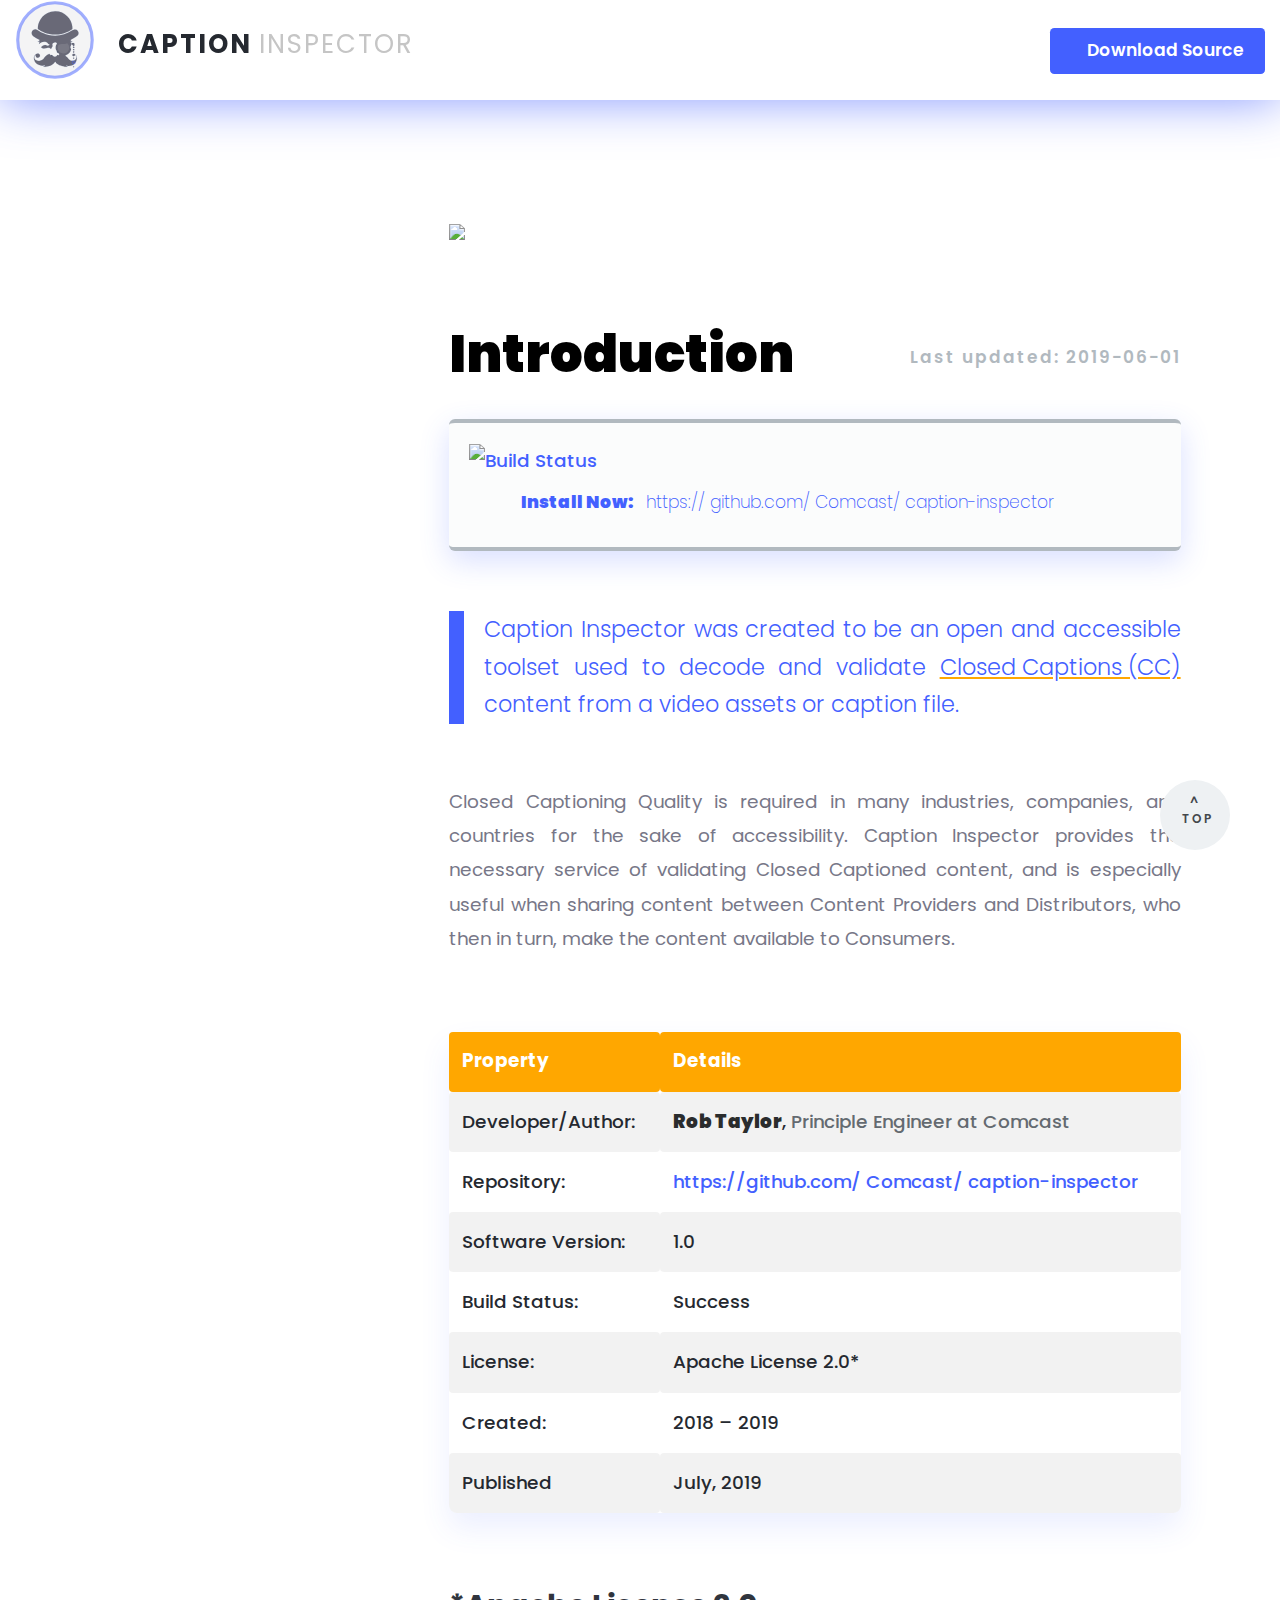
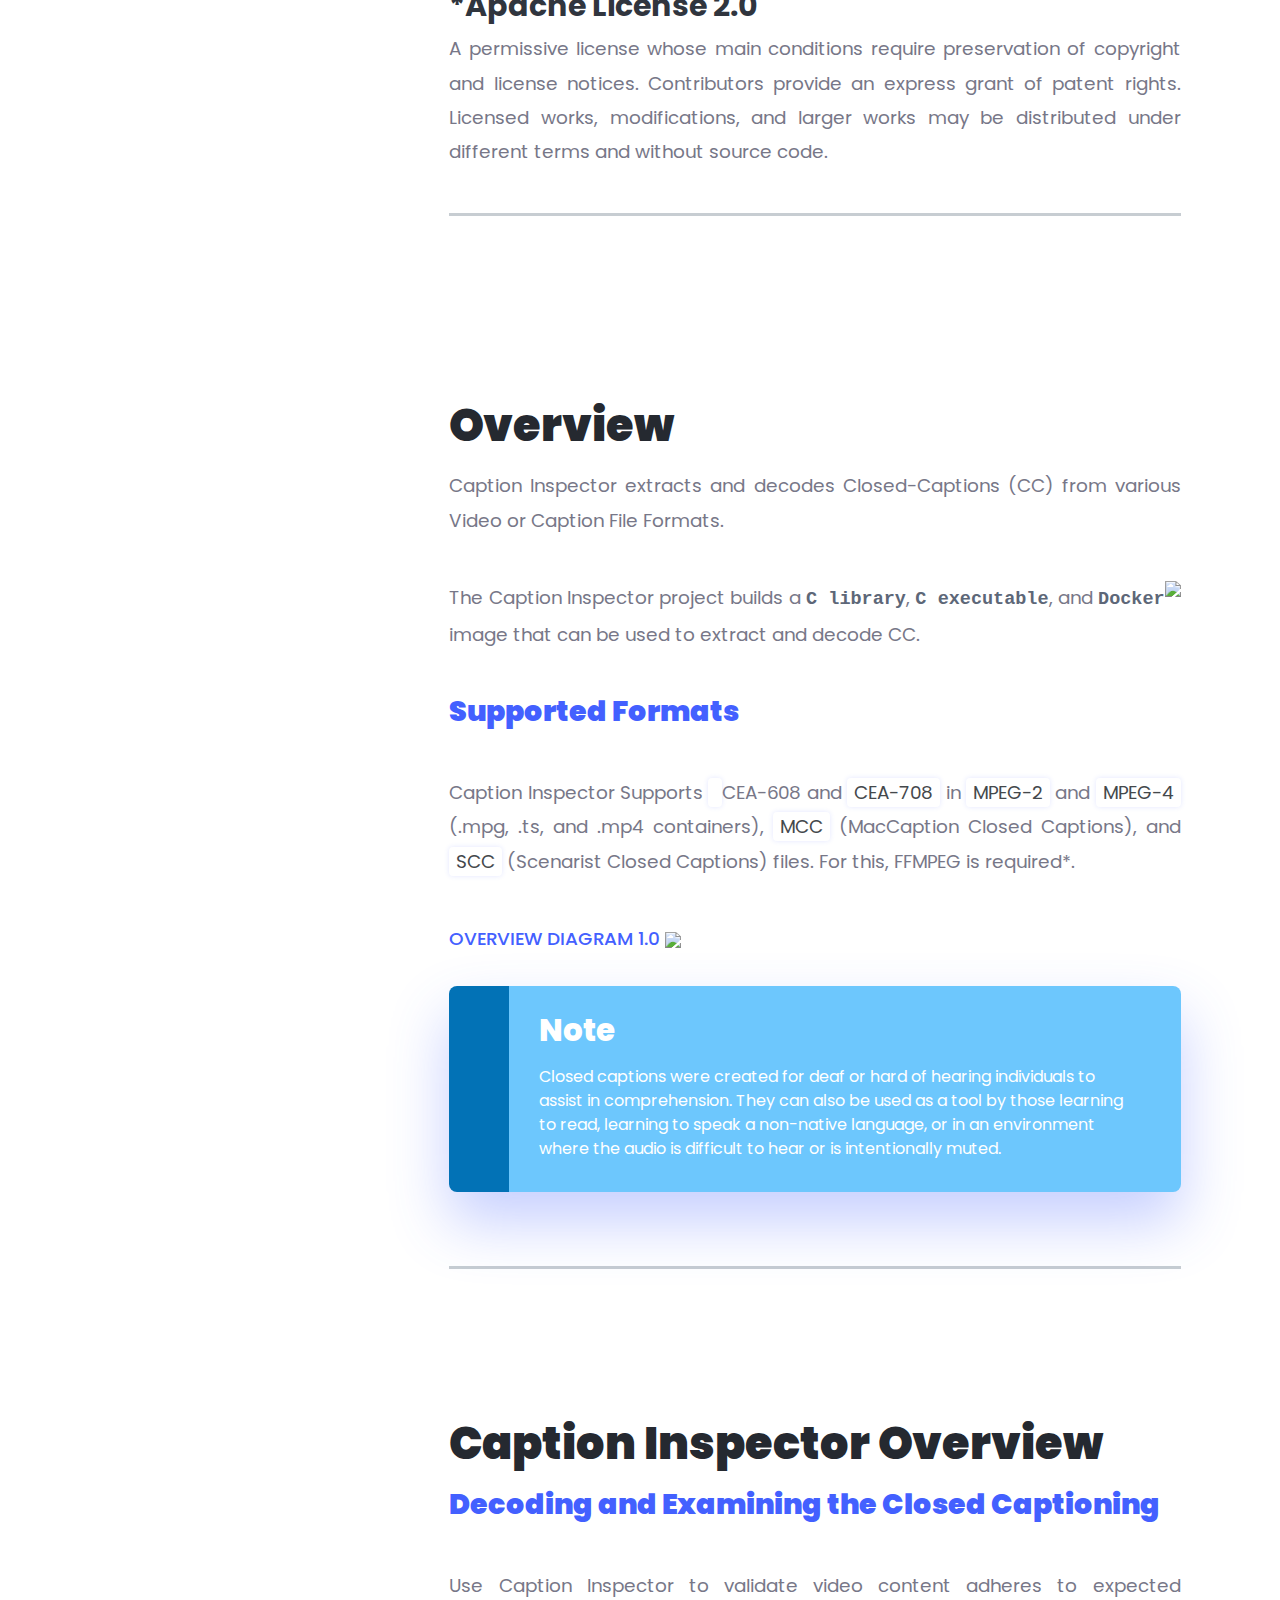
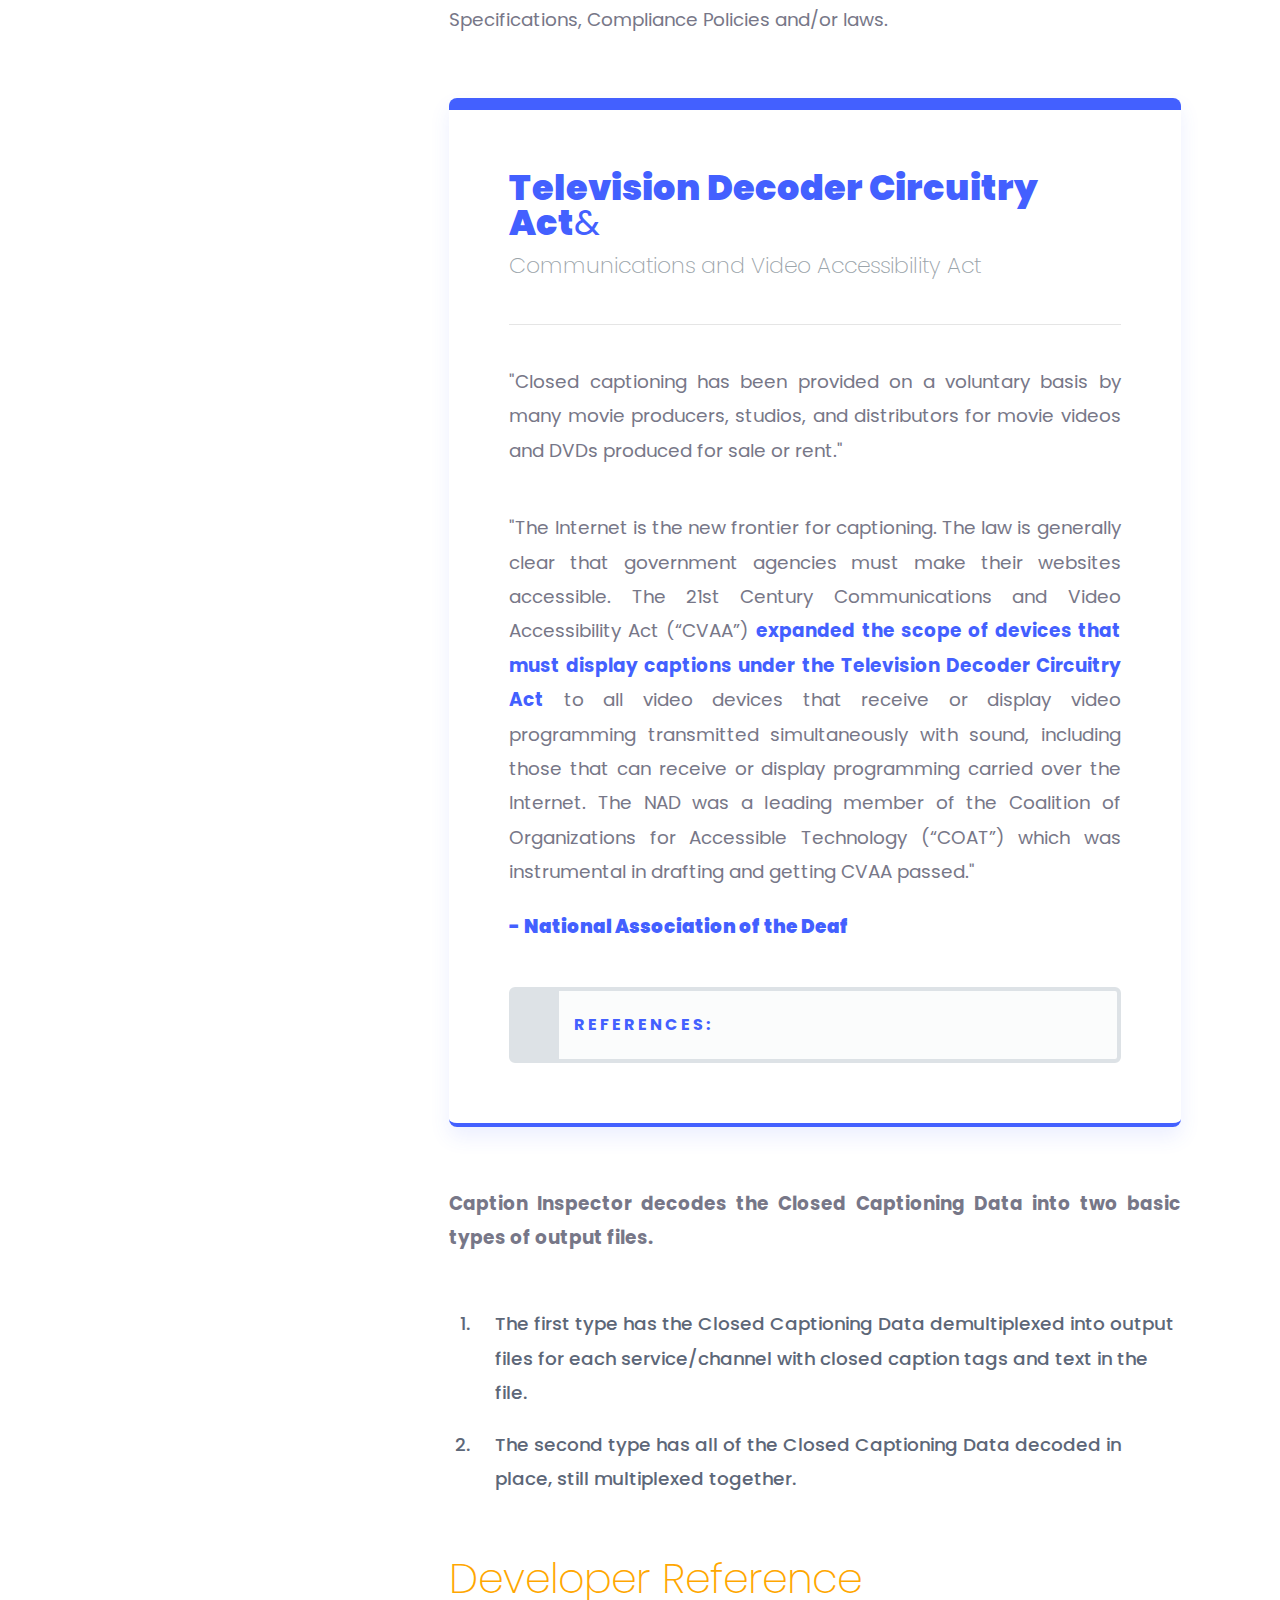
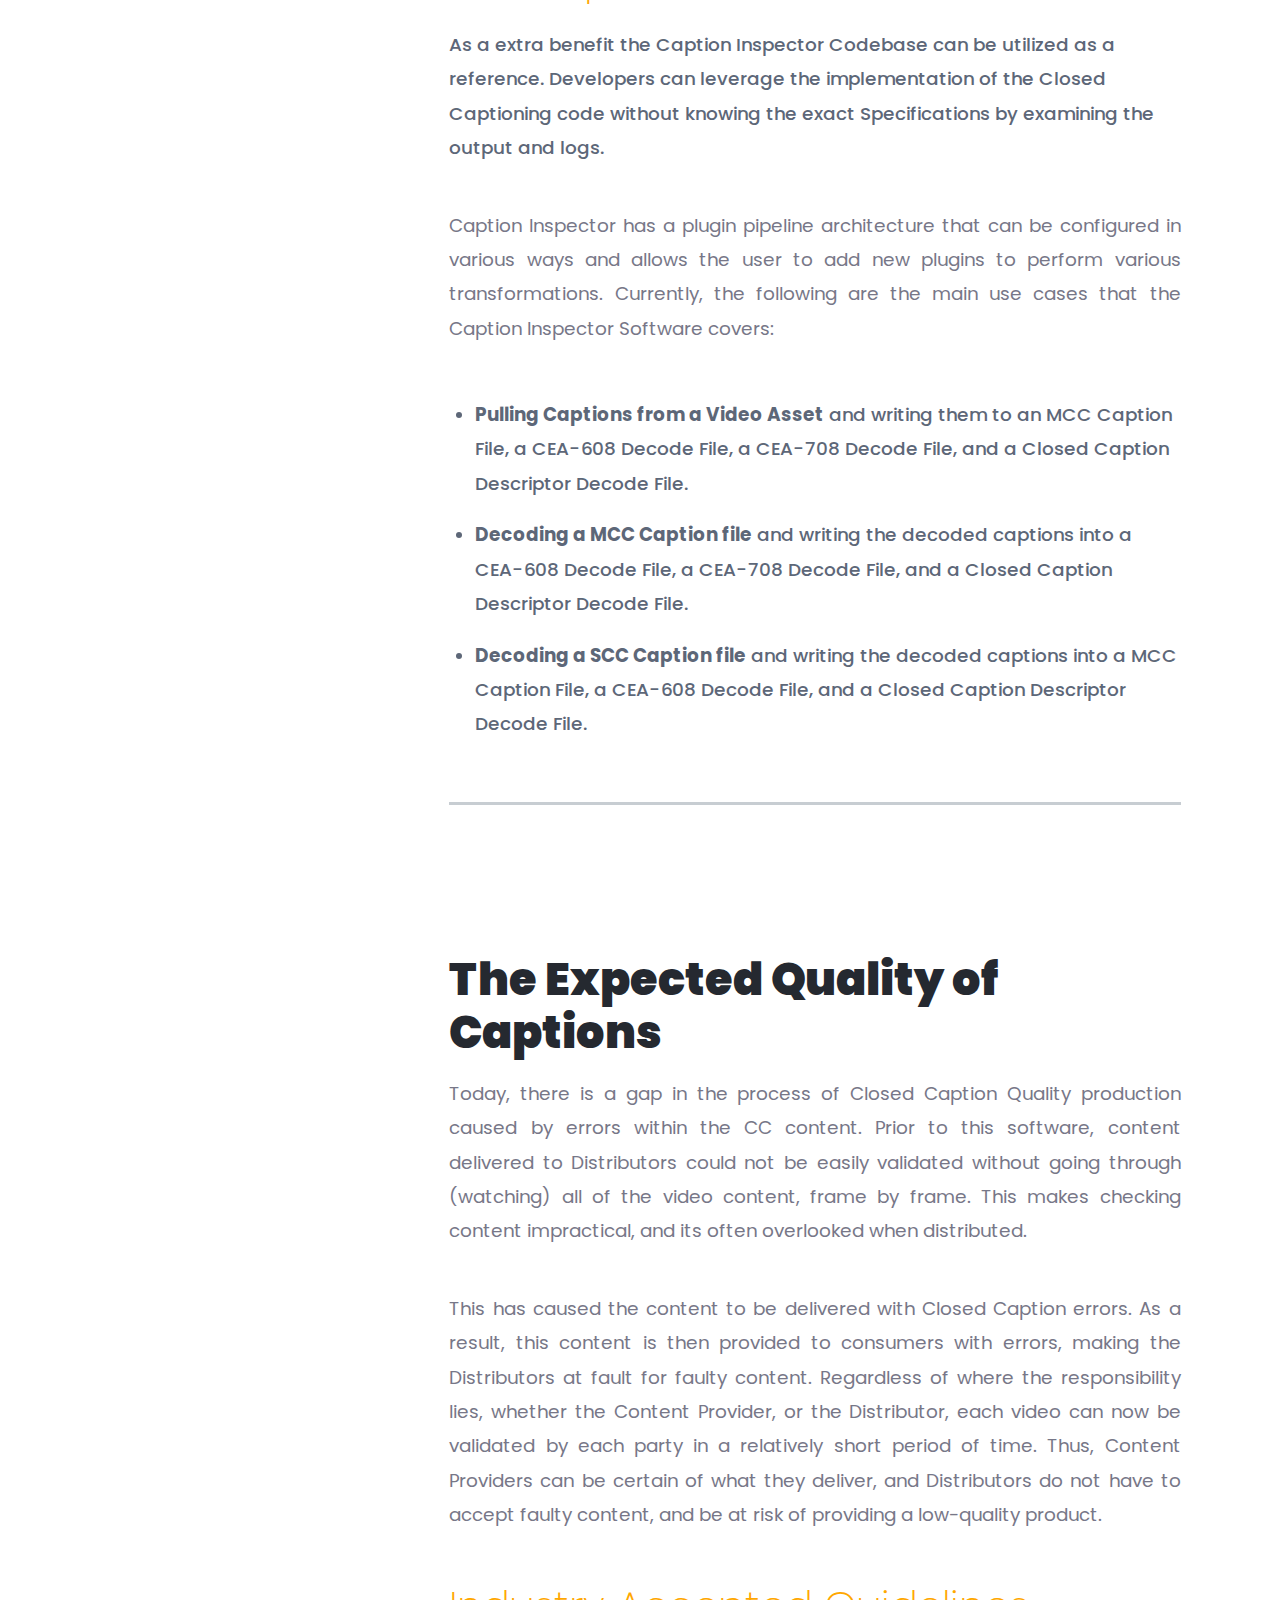
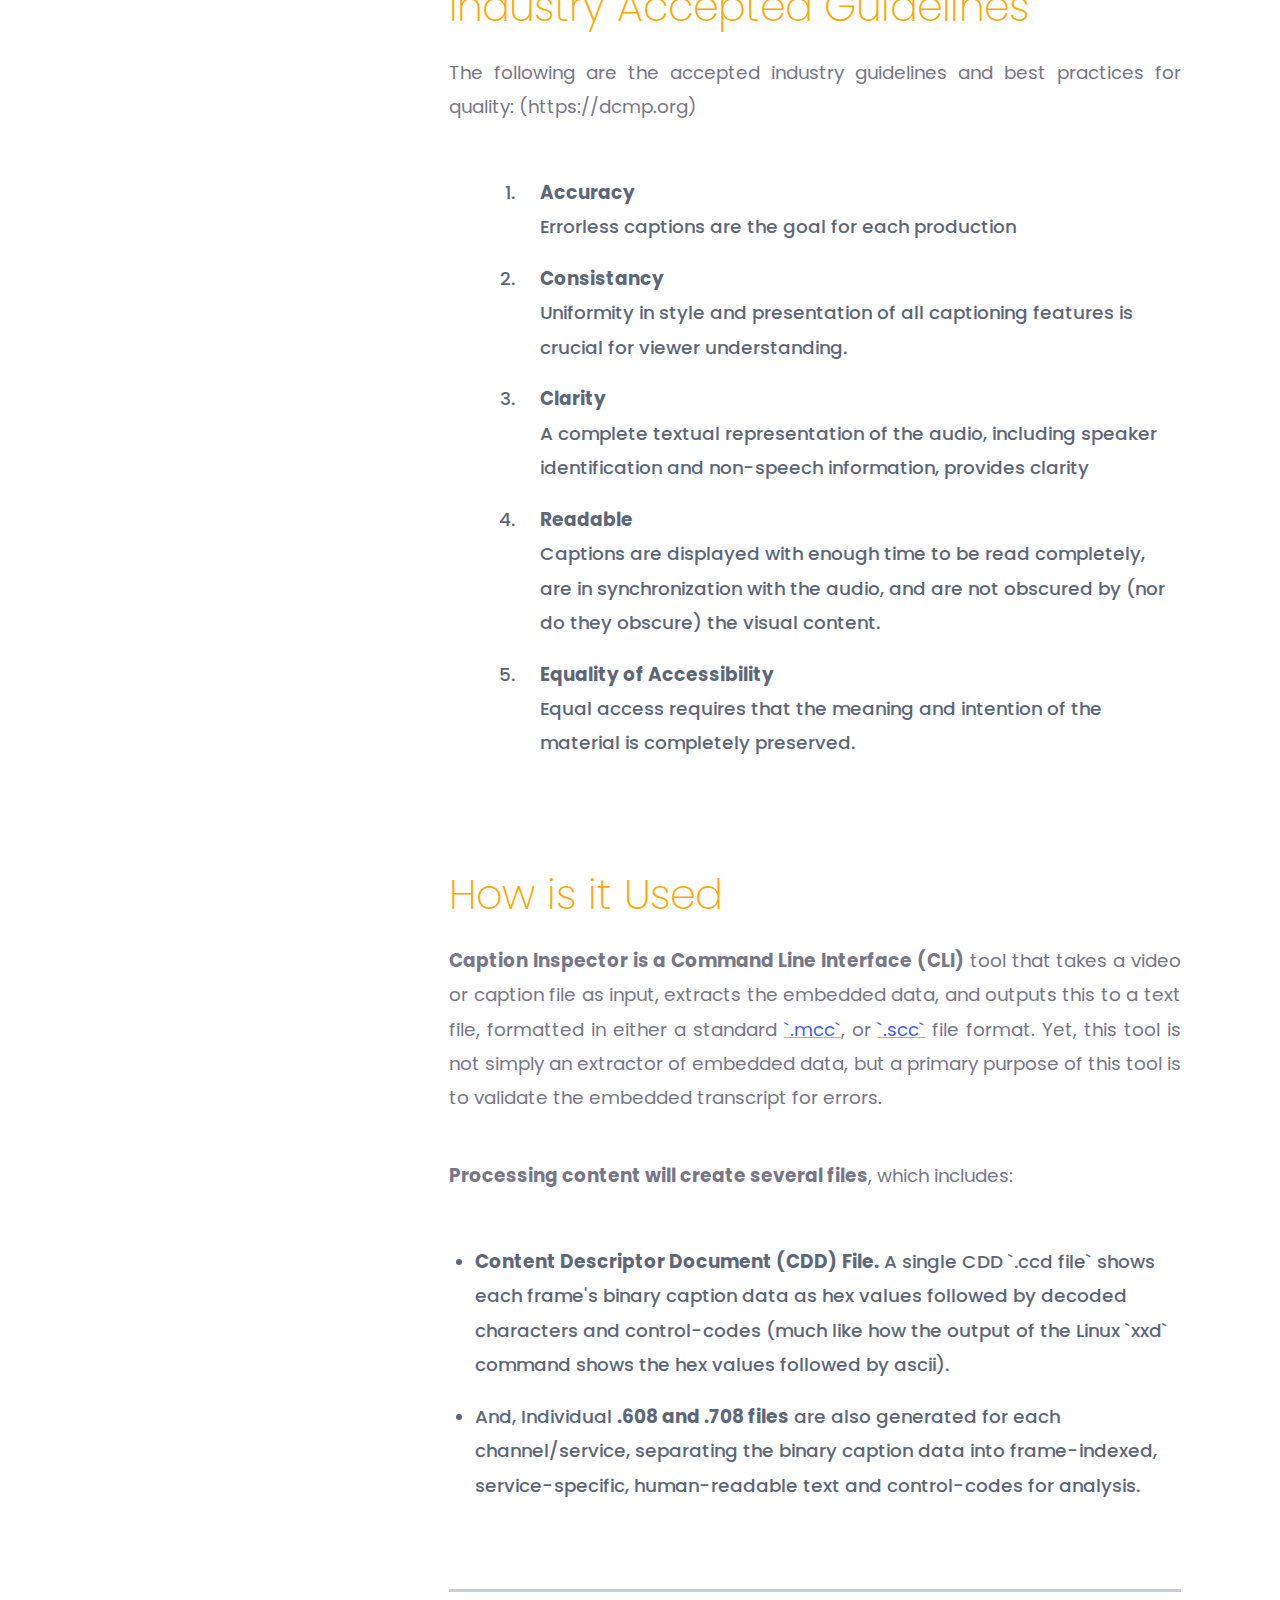
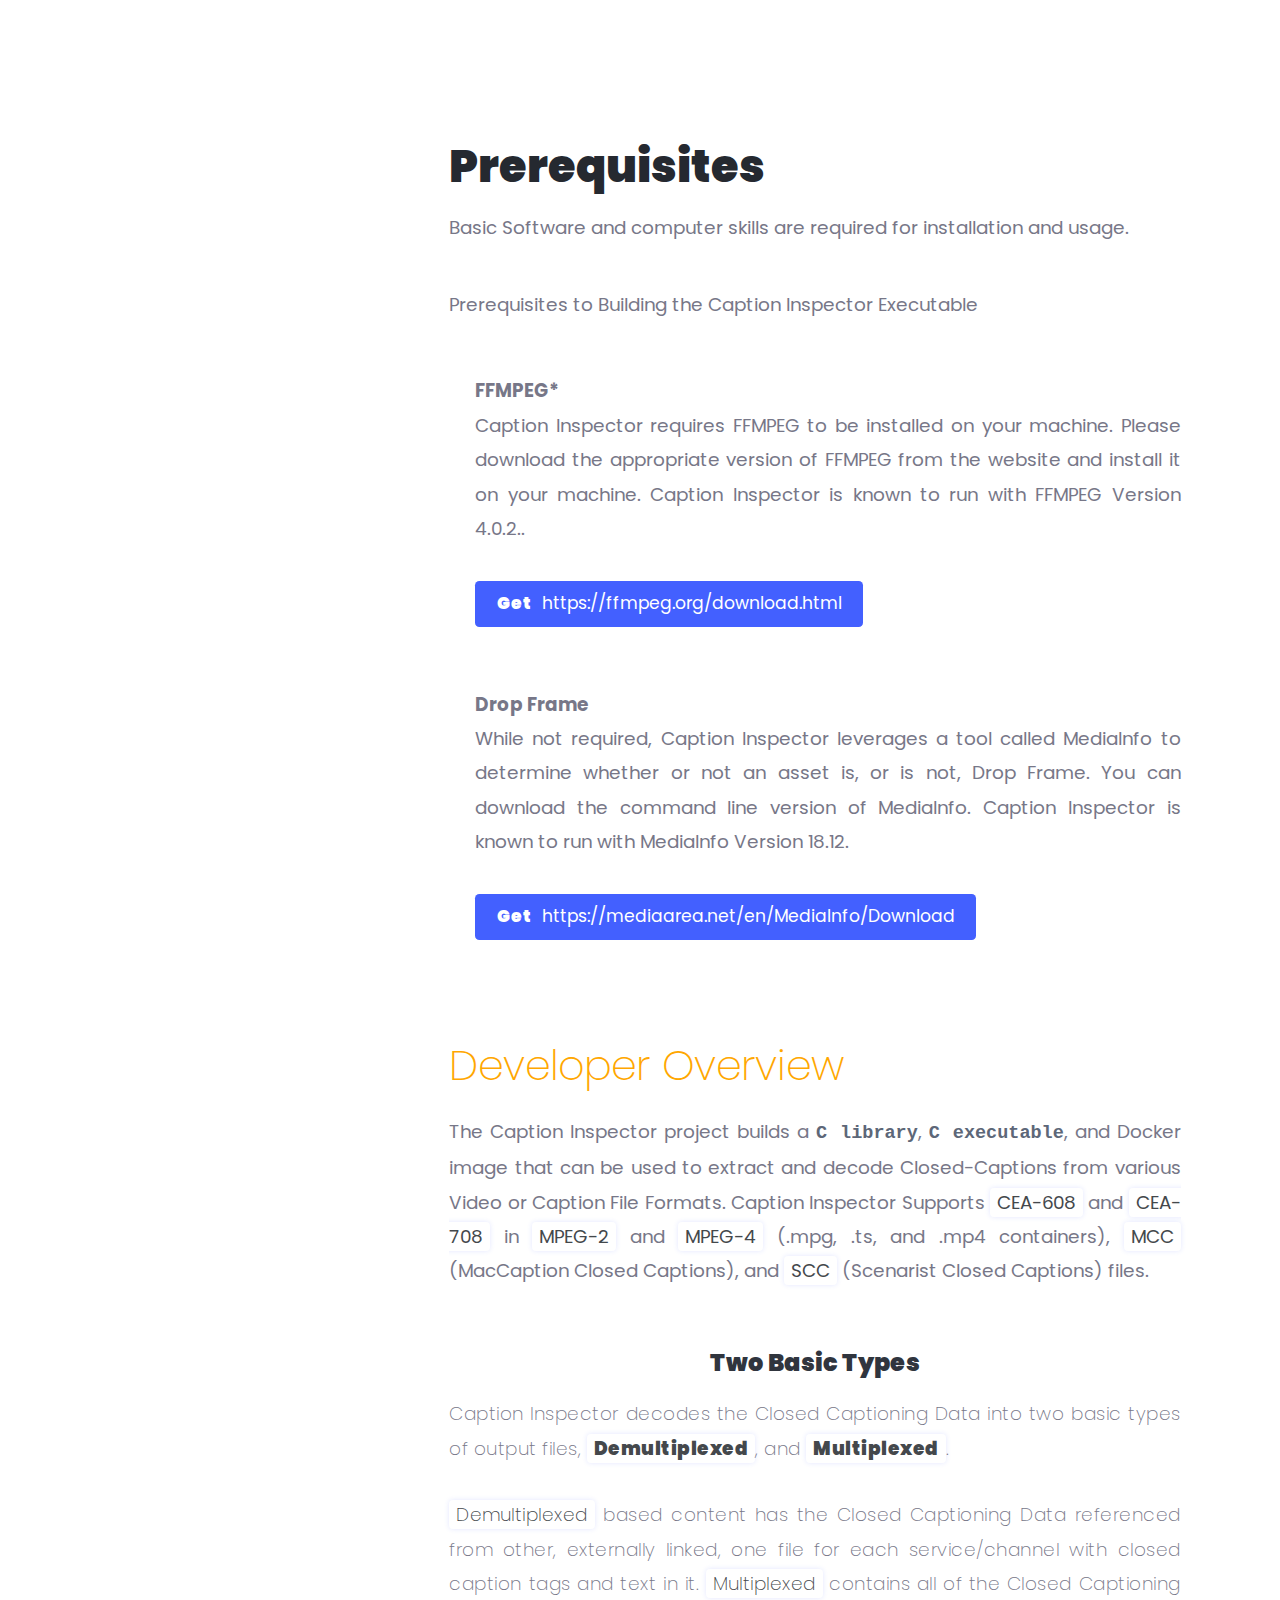
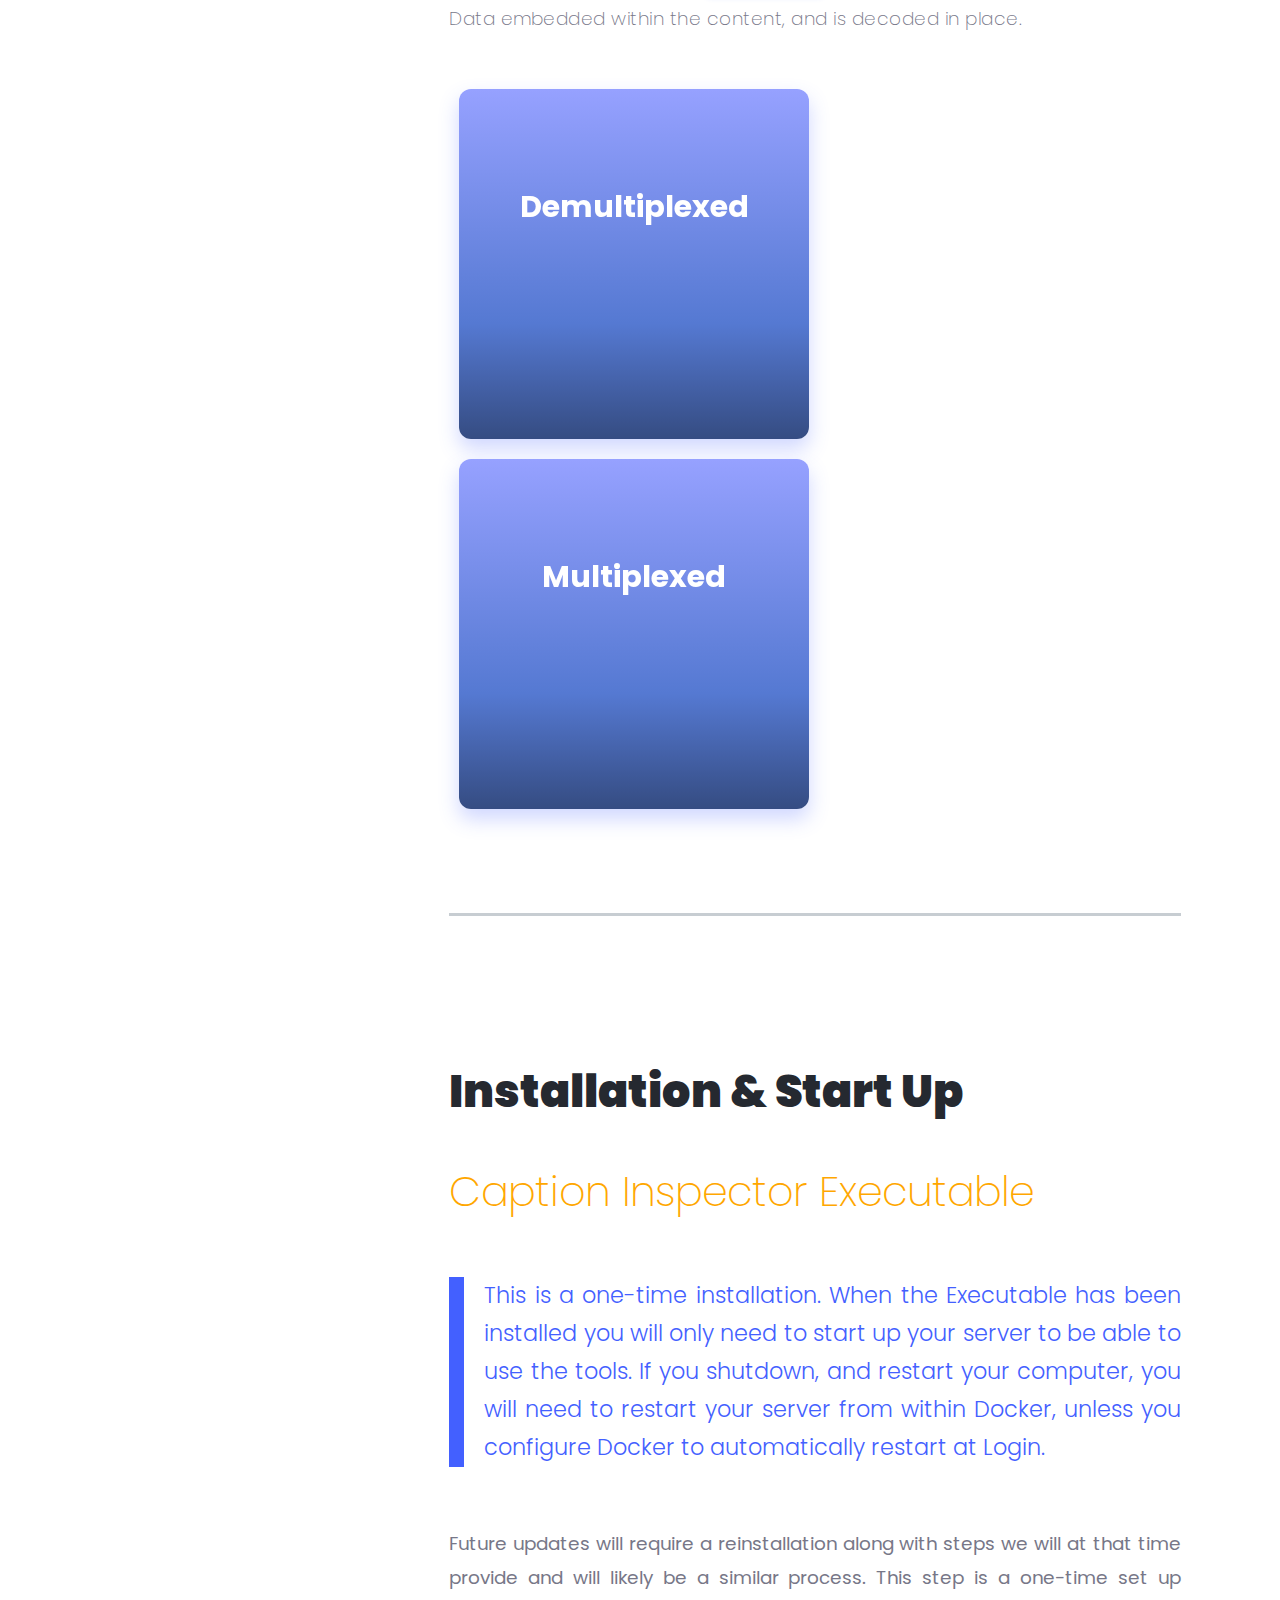
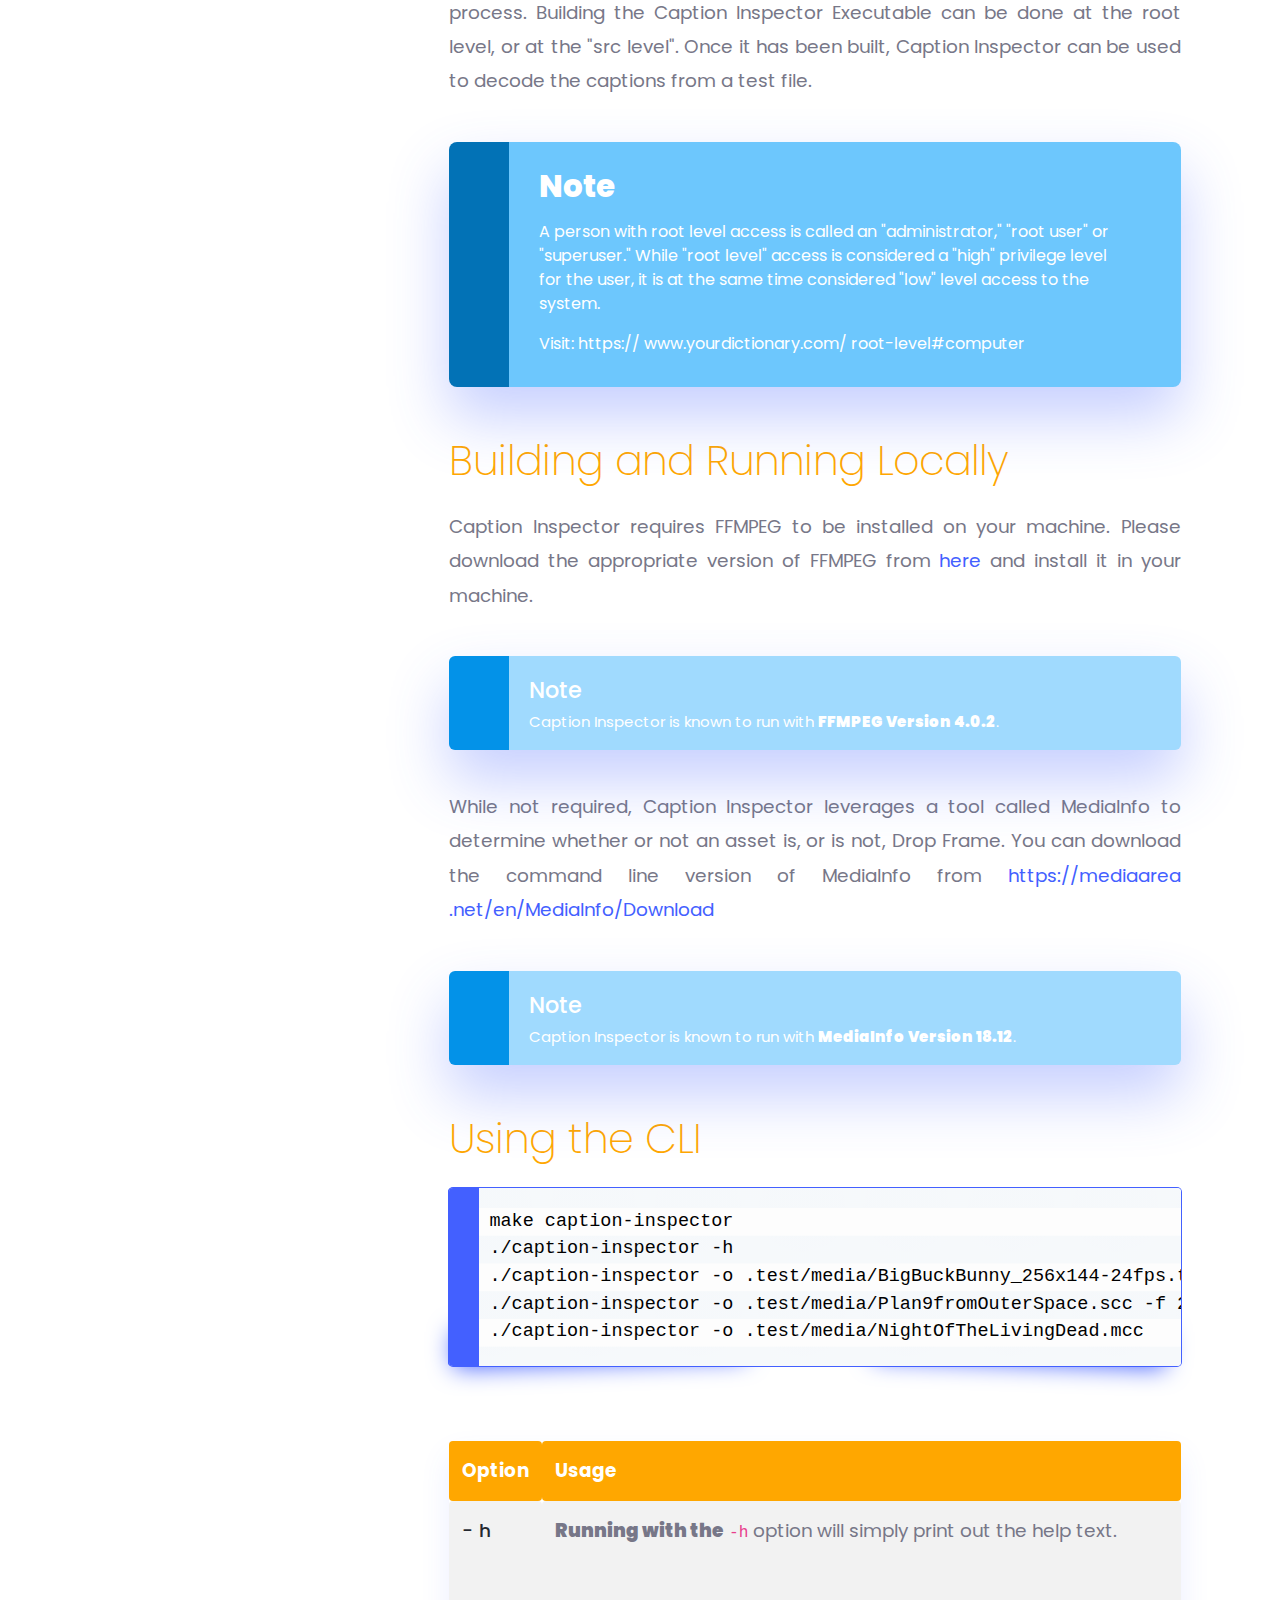
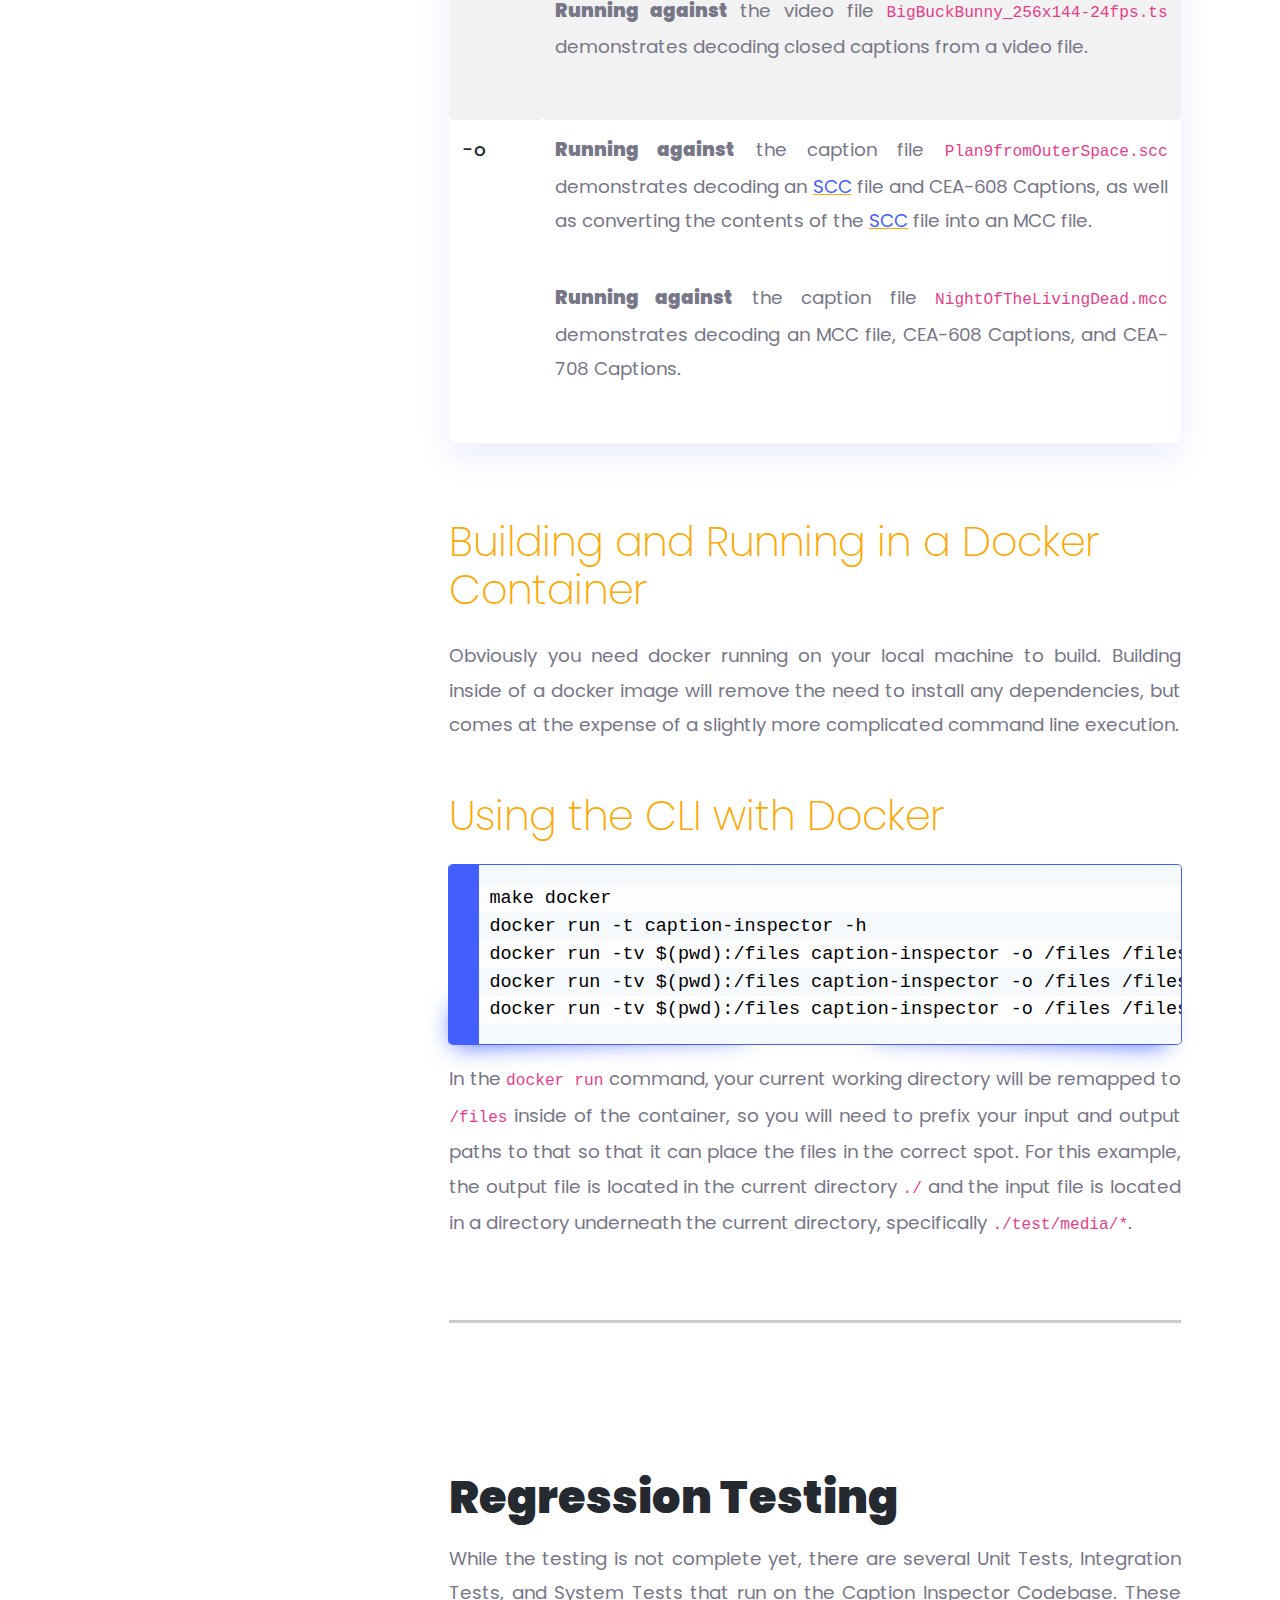
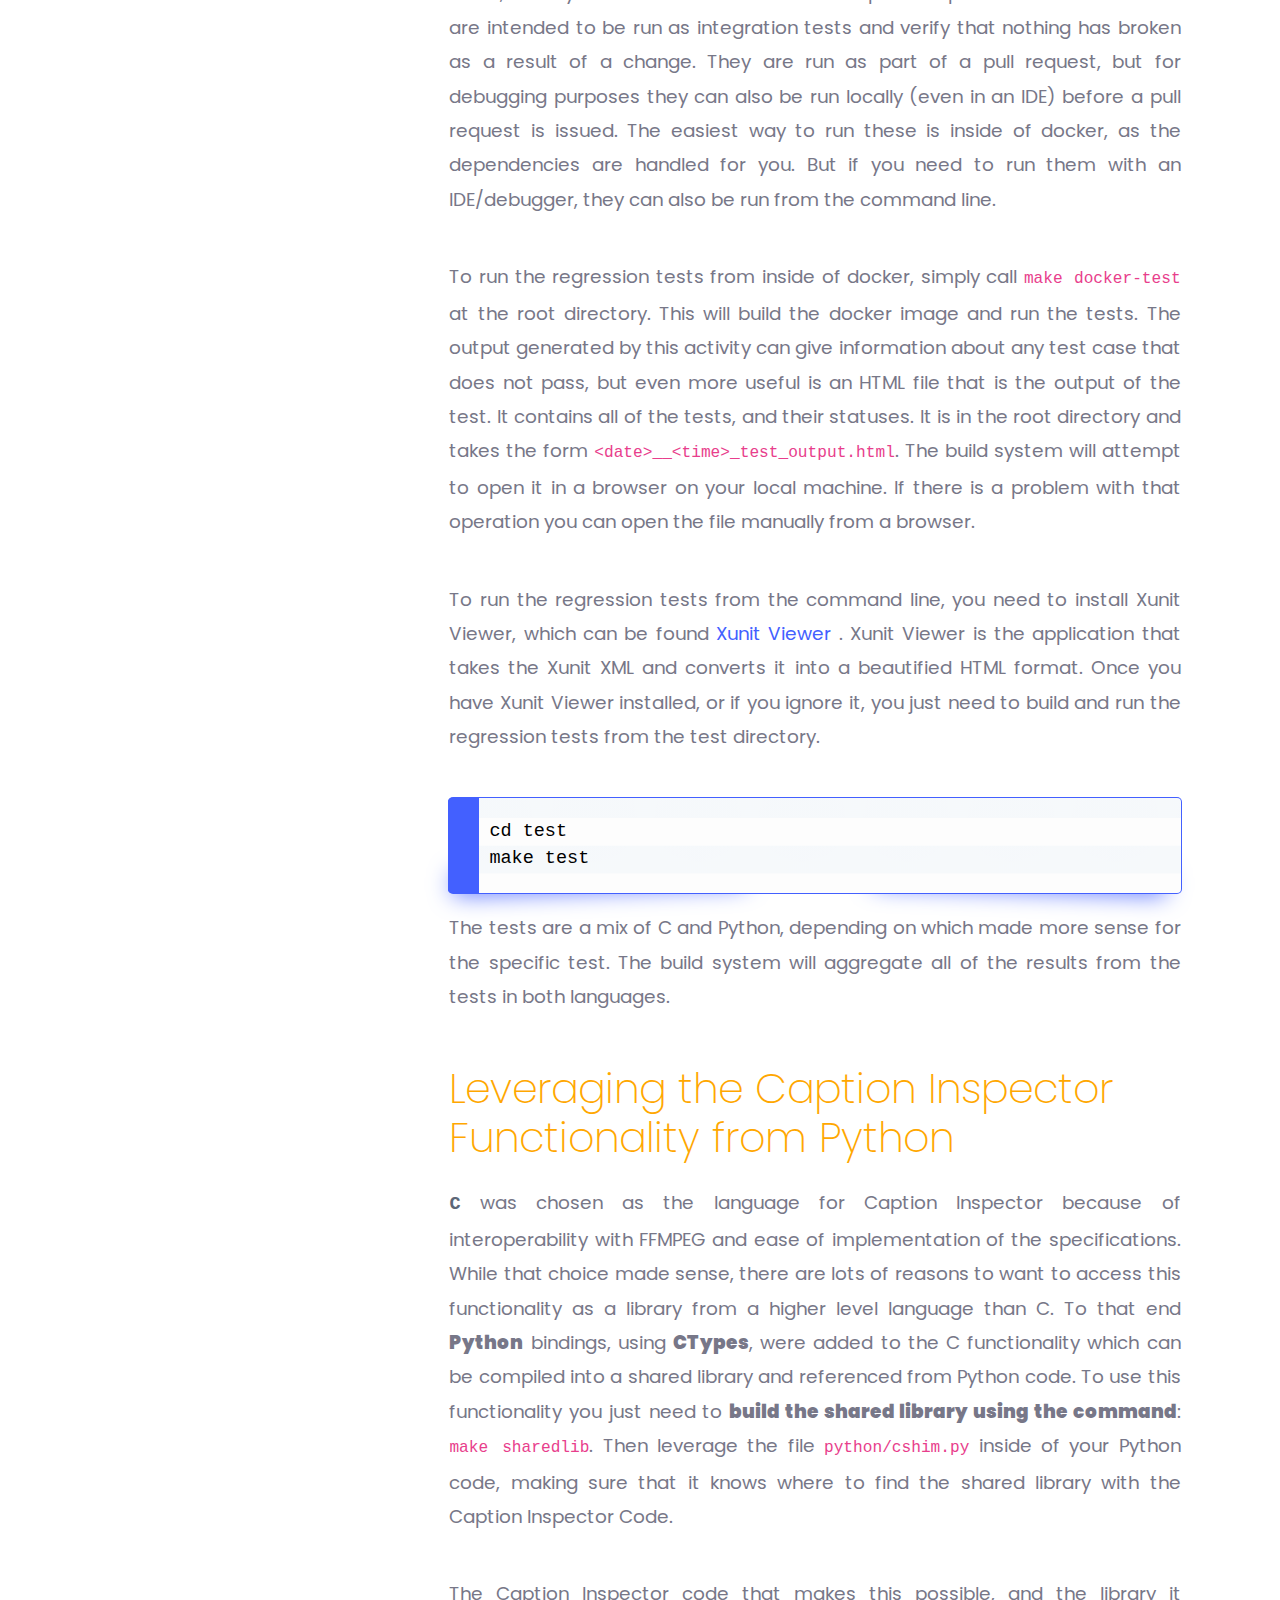
==== commit 1860b2b0: "wip: 2019-07-31 13:50:37" ====
--- a/docs/html/docs-page.html
+++ b/docs/html/docs-page.html
@@ -144,7 +144,7 @@
                                 <img alt="Build Status" src="https://travis-ci.com/Comcast/caption-inspector.svg?branch=master">
                             </a>
                             <a  style="margin:2px 0 0 15px " class="btn btn-md btn-link litest" href="https://github.com/Comcast/caption-inspector" target="_blank">
-                                <i class="fab fa-github fa-fw" style="margin:2px 15px 0 0"></i><span class="bold">Install Now: </span>&nbsp; https://github.com/Comcast/caption-inspector
+                                <i class="fab fa-github fa-fw" style="margin:2px 15px 0 0"></i><span class="bold">Install Now: </span>&nbsp; https:// github.com/ Comcast/ caption-inspector
                             </a>
                         </blockquote>
                         <p class="section-intro">
@@ -170,7 +170,9 @@
                             </tr>
                             <tr>
                                 <td>Repository:</td>
-                                <td>https://github.com/Comcast/caption-inspector</td>
+                                <td>
+                                    <a href="https://github.com/Comcast/caption-inspector" target="_blank">https://github.com/ Comcast/ caption-inspector</a>
+                                </td>
                             </tr>
                             <tr>
                                 <td>Software Version:</td>
@@ -438,7 +440,7 @@
                         <a href="https://ffmpeg.org/download.html">here</a>
                        and install it in your machine.
                     </p>
-                    <div class="callout-block callout-block-info">
+                    <div class="callout-block callout-block-info small">
                         <div class="content">
                             <h4 class="callout-title"><span class="callout-icon-holder mr-1"> <i class="fas fa-info-circle"></i> </span>Note </h4>
                             <p>Caption Inspector is known to run with <span class="bold">FFMPEG Version 4.0.2</span>.</p>
@@ -449,7 +451,7 @@
                         <a href="https://mediaarea.net/en/MediaInfo/Download">https://mediaarea .net/en/MediaInfo/Download
                         </a>
                     </p>
-                    <div class="callout-block callout-block-info">
+                    <div class="callout-block callout-block-info small">
                         <div class="content">
                             <h4 class="callout-title"><span class="callout-icon-holder mr-1"> <i class="fas fa-info-circle"></i> </span>Note </h4>
                             <p>Caption Inspector is known to run with <span class="bold">MediaInfo Version 18.12</span>.</p>
@@ -600,9 +602,9 @@
                             <td>
                                 <p>
                                     <img alt="File Icon: CEA-608 Decode" border="0"
-                                         class="file-icon" data-toggle="lightbox" height="80"
+                                         class="file-icon" data-toggle="lightbox" height="140"
                                          id="CEA-608DecodeFile"
-                                         src="./assets/content-images/image003.png" width="80">
+                                         src="./assets/content-images/image003.png" width="140">
                                 </p>
                             </td>
                             <td>
@@ -628,8 +630,8 @@
                             <td>
                                 <p>
                                     <img alt="File Icon: CEA-708 Decode" border="0"
-                                         data-toggle="lightbox" height="80" id="CEA-708DecodeFile"
-                                         src="./assets/content-images/image004.png" width="80">
+                                         data-toggle="lightbox" height="140" id="CEA-708DecodeFile"
+                                         src="./assets/content-images/image004.png" width="140">
                                 </p>
                             </td>
                             <td>
@@ -651,8 +653,8 @@
                                 <p>
                                     <img alt="File Icon: Closed Caption Descriptor"
                                          border="0" data-toggle="lightbox"
-                                         height="81" id="ClosedCaptionDescriptorFile"
-                                         src="./assets/content-images/image005.png" width="81">
+                                         height="140" id="ClosedCaptionDescriptorFile"
+                                         src="./assets/content-images/image005.png" width="140">
                                 </p>
                             </td>
                             <td>
@@ -676,8 +678,8 @@
                             <td>
                                 <p>
                                     <img alt="File Icon: Media Info" border="0"
-                                         data-toggle="lightbox" height="81" id="MediaInfoFileIcon"
-                                         src="./assets/content-images/image006.png" width="81">
+                                         data-toggle="lightbox" height="140" id="MediaInfoFileIcon"
+                                         src="./assets/content-images/image006.png" width="140">
                                 </p>
                             </td>
                             <td>
@@ -696,8 +698,8 @@
                             <td>
                                 <p data-toggle="lightbox">
                                     <img alt="Debug File" border="0"
-                                         height="81" id="DebugFile"
-                                         src="./assets/content-images/image007.png" width="81">
+                                         height="140" id="DebugFile"
+                                         src="./assets/content-images/image007.png" width="140">
                                 </p>
                             </td>
                             <td>
--- a/docs/html/assets/css/styles.css
+++ b/docs/html/assets/css/styles.css
@@ -162,7 +162,7 @@
 body article.docs-article .docs-time {
   font-weight: 600;
   color: #b1b9bf !important;
-  font-size: 18px !important;
+  font-size: 17px !important;
   letter-spacing: 2px !important;
 }
 body article.docs-article h1 {
@@ -170,18 +170,18 @@
   color: #000000 !important;
   margin-bottom: 2rem;
   position: relative;
-  font-size: calc(32px + (56 - 32) * ((100vw - 300px) / (1600 - 300))) !important;
+  font-size: calc(32px + (56 - 30) * ((100vw - 300px) / (1600 - 300))) !important;
 }
 body article.docs-article h2.section-heading {
   font-weight: 900;
-  font-size: calc(28px + (48 - 28) * ((100vw - 300px) / (1600 - 300))) !important;
+  font-size: calc(28px + (48 - 26) * ((100vw - 300px) / (1600 - 300))) !important;
   margin-top: 35px !important;
   margin-bottom: 1rem !important;
 }
 body article.docs-article h3.section-heading {
   font-weight: 900;
   /*font-size     : 2.8rem;*/
-  font-size: calc(24px + (40 - 24) * ((100vw - 300px) / (1600 - 300))) !important;
+  font-size: calc(24px + (40 - 22) * ((100vw - 300px) / (1600 - 300))) !important;
   margin-top: 15px !important;
   margin-bottom: 2rem !important;
   color: #4360FF;
@@ -207,7 +207,7 @@
 body article.docs-article p.section-intro {
   color: #4360FF !important;
   font-weight: 300 !important;
-  font-size: 1.4rem !important;
+  font-size: 1.3rem !important;
   line-height: 2.2rem !important;
   margin: 3.5rem 0 !important;
   padding-left: 20px;
@@ -225,30 +225,30 @@
 }
 body article.docs-article section.docs-section h2.section-heading {
   font-weight: 900;
-  font-size: calc(28px + (48 - 28) * ((100vw - 300px) / (1600 - 300))) !important;
+  font-size: calc(28px + (48 - 26) * ((100vw - 300px) / (1600 - 300))) !important;
   margin-top: 25px !important;
   margin-bottom: 1rem !important;
 }
 body article.docs-article section.docs-section > h3 {
   font-weight: 200 !important;
-  font-size: calc(18px + (48 - 19) * ((100vw - 300px) / (1600 - 300))) !important;
+  font-size: calc(18px + (48 - 17) * ((100vw - 300px) / (1600 - 300))) !important;
   margin-top: 50px !important;
   margin-bottom: 1.4rem !important;
   color: #ffa700;
 }
 body article.docs-article section.docs-section > h3.title {
-  font-size: calc(20px + (46 - 20) * ((100vw - 300px) / (1600 - 300))) !important;
+  font-size: calc(20px + (46 - 18) * ((100vw - 300px) / (1600 - 300))) !important;
 }
 body article.docs-article section.docs-section > h4, body article.docs-article section.docs-section h4, body article.docs-article section.docs-section .h4 {
   font-weight: 900;
-  font-size: 1.85rem;
+  font-size: 1.65rem;
   margin-top: 15px;
   margin-bottom: 2.75rem;
   color: #4360FF;
 }
 body article.docs-article section.docs-section >, body article.docs-article section.docs-section h5, body article.docs-article section.docs-section h5, body article.docs-article section.docs-section .h5 {
   font-weight: 700 !important;
-  font-size: 1.5rem !important;
+  font-size: 1.3rem !important;
   margin-top: 45px !important;
   margin-bottom: 1.2rem;
 }
@@ -419,13 +419,13 @@
   background-color: #f2f4f5;
 }
 body article.docs-article section.docs-section .panel-group {
-  margin-top: 65px;
-  border-radius: 4px !important;
+  margin-top: 75px;
+  border-radius: 6px !important;
   font-size: small;
 }
 body article.docs-article section.docs-section .panel-group .panel {
   margin-top: 35px;
-  border-radius: 4px !important;
+  border-radius: 6px !important;
   -webkit-box-shadow: 0px 10px 20px rgba(67, 96, 255, 0.1) !important;
   -moz-box-shadow: 0px 10px 20px rgba(67, 96, 255, 0.1) !important;
   box-shadow: 0px 10px 20px rgba(67, 96, 255, 0.1) !important;
@@ -440,7 +440,7 @@
   -moz-transition: all 0.3s ease-out;
   -o-transition: all 0.3s ease-out;
   transition: all 0.3s ease-out;
-  border-radius: 4px !important;
+  border-radius: 6px !important;
   background-color: #4360FF;
   text-decoration: none !important;
   color: white;
@@ -458,7 +458,7 @@
 body article.docs-article section.docs-section .panel-group .panel .panel-heading h4.panel-title {
   font-weight: 400;
   font-size: 18px !important;
-  border-radius: 4px !important;
+  border-radius: 6px !important;
   padding: 10px;
   color: white;
 }
@@ -582,7 +582,7 @@
   text-align: left;
   color: #dde2e6;
   display: block !important;
-  border-radius: 4px;
+  border-radius: 6px;
 }
 
 .language {
@@ -660,7 +660,7 @@
   position: absolute;
   width: 3px;
   height: 100%;
-  border-radius: 1rem;
+  border-radius: 30px;
 }
 
 div.outline-indicator {
@@ -687,12 +687,12 @@
   position: relative !important;
 }
 .docs-nav.navbar {
-  width: 400px;
+  width: 340px;
 }
 .docs-nav a.nav-link {
   display: block;
   position: relative !important;
-  padding: 0px 240px 15px 10px;
+  padding: 0px 40px 10px 10px;
   color: #868f96;
 }
 .docs-nav a.nav-link > span {
@@ -715,7 +715,7 @@
 .docs-nav .nav-item.section-title a.nav-link .outline-indicator {
   display: block !important;
   color: #b1b9bf !important;
-  max-width: 60px !important;
+  max-width: 50px !important;
   text-align: right !important;
   position: absolute !important;
   top: 10px !important;
@@ -743,7 +743,7 @@
 .docs-nav a.nav-link {
   display: block;
   position: relative !important;
-  padding: 0px 50px 15px 15px;
+  padding: 0px 30px 5px 15px;
   color: #868f96;
 }
 
@@ -796,6 +796,9 @@
   border-collapse: collapse !important;
   border: none !important;
   border-style: none !important;
+  border-radius: 8px !important;
+  -moz-border-radius: 8px !important;
+  -webkit-border-radius: 8px !important;
   border-radius: 8px !important;
   border: none !important;
   border-top-color: transparent !important;
@@ -918,8 +921,8 @@
   color: white !important;
   border-radius: 8px !important;
   border-left-width: 60px !important;
-  padding: 0px 25% 0px 0px !important;
-  margin: 35px 0px 55px 0px !important;
+  padding: 0px 5% 0px 0px !important;
+  margin: 30px 0px 40px 0px !important;
   position: relative !important;
 }
 .callout-block span.callout-icon-holder {
@@ -937,7 +940,7 @@
 }
 .callout-block > .content {
   color: white !important;
-  padding: 20px 20px 20px 30px !important;
+  padding: 20px 20px 15px 30px !important;
   margin: 0px !important;
 }
 .callout-block > .content a, .callout-block > .content li {
@@ -946,19 +949,46 @@
 }
 .callout-block > .content > p {
   color: white !important;
-  margin: 5px 0 15px 0 !important;
-  font-size: 17px;
-  line-height: 26px;
-  text-align: justify;
+  margin: 5px 0 16px 0 !important;
+  font-size: 16px;
+  line-height: 24px;
+  text-align: left;
 }
 .callout-block > .content > h4.callout-title {
-  display: block;
   display: block;
   padding: 0px !important;
   margin: 0 0 10px 0 !important;
-  font-weight: 900 !important;
-  font-size: 2rem !important;
-  line-height: 3rem;
+  font-weight: 800 !important;
+  font-size: 1.8rem !important;
+  line-height: 2.8rem;
+  color: white !important;
+}
+.callout-block.small {
+  border-radius: 6px !important;
+}
+.callout-block.small > .content {
+  color: white !important;
+  padding: 15px 15px 10px 20px !important;
+  margin: 0px !important;
+}
+.callout-block.small > .content a, .callout-block.small > .content li {
+  color: white !important;
+  clear: left !important;
+}
+.callout-block.small > .content > p {
+  color: white !important;
+  margin: 5px 0 8px 0 !important;
+  font-size: 15px;
+  line-height: 20px;
+  text-align: left;
+}
+.callout-block.small > .content > h4.callout-title {
+  display: block;
+  padding: 0px !important;
+  margin: 5px 0 0 0 !important;
+  font-weight: 500 !important;
+  font-size: 1.3rem !important;
+  line-height: 1.8rem;
   color: white !important;
 }
 
--- a/docs/html/assets/scss/theme.css
+++ b/docs/html/assets/scss/theme.css
@@ -9669,7 +9669,19 @@
 */
 /* ============= Theme Mixins ============= */
 /* ============= Base ============= */
-/*********** Theme Generic **********/
+/* ============= Theme Mixins ============= */
+@media screen and (min-width: 320px) {
+  html, body, .docs-article p {
+    font-size: calc(14px + (25 - 14) * ((100vw - 300px) / (1600 - 300)));
+    line-height: calc(25px + (30 - 25) * ((100vw - 300px) / (1600 - 300)));
+  }
+}
+@media screen and (min-width: 900px) {
+  html, body, .docs-article p {
+    font-size: 1.075rem;
+    line-height: 2rem;
+  }
+}
 body {
   font-family: "Poppins", sans-serif;
   -webkit-font-smoothing: antialiased;
@@ -9682,7 +9694,23 @@
 h1, h2, h3, h4, h5, h6 {
   font-family: "Poppins", sans-serif;
   color: #252930;
-  font-weight: 600;
+  font-weight: 700;
+}
+
+.table-bordered th, .table-bordered td {
+  border-color: #e7e9ed;
+  border-radius: 4px;
+}
+.table-bordered th * >, .table-bordered td * > {
+  border-radius: 4px;
+}
+
+.table th, .table td {
+  border-color: #e7e9ed;
+  border-radius: 4px;
+}
+.table th * >, .table td * > {
+  border-radius: 4px;
 }
 
 .table-dark th, .table-dark td, .table-dark thead th {
@@ -9746,7 +9774,7 @@
 
 .btn-secondary {
   background: #5d6778;
-  color: #f9f9f9;
+  color: #F9F9F9;
 }
 
 .btn-light {
@@ -9792,10 +9820,47 @@
   background: #4360FF;
 }
 
+.theme-bg-shapes-right:before, .theme-bg-shapes-right:after,
+.theme-bg-shapes-left:before,
+.theme-bg-shapes-left:after {
+  transition-delay: 0.3s;
+  transform: all 10s ease-in-out !important;
+  -webkit-transform: all 10s ease-in-out !important;
+  -moz-transform: all 10s ease-in-out !important;
+  -o-transform: all 10s ease-in-out !important;
+  -ms-transform: all 10s ease-in-out !important;
+  position: absolute !important;
+  -webkit-box-shadow: 0px 10px 0.2 rgba(67, 96, 255, 0.1) !important;
+  -moz-box-shadow: 0px 10px 0.2 rgba(67, 96, 255, 0.1) !important;
+  box-shadow: 0px 10px 0.2 rgba(67, 96, 255, 0.1) !important;
+  border-radius: 6px;
+  z-index: 0 !important;
+  padding: 30px !important;
+  color: rgba(250, 250, 255, 0.5) !important;
+  background: rgba(0, 0, 25, 0.3) !important;
+  font-size: calc(12px + (25 - 15) * ((100% - 300px) / (1600 - 300)));
+  line-height: calc(22px + (25 - 15) * ((100% - 300px) / (1600 - 300)));
+  letter-spacing: 2px !important;
+  text-align: justify !important;
+  text-transform: uppercase !important;
+  max-width: 25%;
+  height: 35%;
+  max-height: 35%;
+  overflow: hidden;
+}
+.theme-bg-shapes-right:before:focus, .theme-bg-shapes-right:after:focus,
+.theme-bg-shapes-left:before:focus,
+.theme-bg-shapes-left:after:focus {
+  background: rgba(0, 100, 225, 0.65) !important;
+  max-width: 20%;
+  height: 20%;
+  max-height: 20%;
+}
+
 .theme-bg-shapes-right {
+  position: absolute;
   z-index: 0 !important;
   padding: 20px !important;
-  position: absolute;
   height: 100%;
   width: 100vw;
   right: 0px;
@@ -9803,66 +9868,36 @@
   overflow: hidden;
 }
 .theme-bg-shapes-right:before {
-  transition: all 9s ease-in-out;
-  -webkit-transition: all 9s ease-in-out;
-  -moz-transition: all 9s ease-in-out;
-  -o-transition: all 9s ease-in-out;
-  border-radius: 8px;
-  -moz-transform: skew(-15deg, -15deg);
-  -o-transform: skew(-15deg, -15deg);
-  -ms-transform: skew(-15deg, -15deg);
-  -webkit-transform: skew(-15deg, -15deg);
-  transform: skew(-15deg, -15deg);
+  transition-delay: 0.4s !important;
+  transform: skew(20deg, -20deg) !important;
+  -webkit-transform: skew(20deg, -20deg) !important;
+  -moz-transform: skew(20deg, -20deg) !important;
+  -o-transform: skew(20deg, -20deg) !important;
+  -ms-transform: skew(20deg, -20deg) !important;
   moz-transform-origin: top right;
   -o-transform-origin: top right;
   -ms-transform-origin: top right;
   -webkit-transform-origin: top right;
   transform-origin: top right;
-  -webkit-box-shadow: 0px 20px 40px rgba(67, 96, 255, 0.4) !important;
-  -moz-box-shadow: 0px 20px 40px rgba(67, 96, 255, 0.4) !important;
-  box-shadow: 0px 20px 40px rgba(67, 96, 255, 0.4) !important;
-  z-index: 0 !important;
-  padding: 40px !important;
-  color: rgba(250, 250, 255, 0.1);
-  background: rgba(0, 0, 25, 0.25);
-  font-size: 0.85em;
-  width: 400px;
-  height: auto;
-  content: "{DF1:Popup-Cntrd:R0-C31:Anchor-UL-V70-H0:Pen} {SPA:Pen-[Size:Standard,Offset:Normal]} 'On the leftmost portion of the document is the timestamp. Each Closed Caption Data (CCD) packet has a timestamp, whichcorresponds with the frame of the asset containing the CCD packet. For r eadability sake, the timestamp is only printed out when specific Global Control Codes are encountered.'";
-  position: absolute;
-  right: 400px;
-  top: -200px;
+  right: 14%;
+  top: -18%;
+  content: "3   {DF1: Popup-Cntrd: R0-C31: Anchor-UL-V70-H0:Pen} {SPA: Pen-[Size:Standard,Offset:Normal]} 'On the leftmost portion of the document is the timestamp. Each Closed Caption Data (CCD) packet has a timestamp, whichcorresponds with the frame of the asset containing the CCD packet. For r eadability sake, the timestamp is only printed out when specific Global Control Codes are encountered.'";
 }
 .theme-bg-shapes-right:after {
-  transition: all 7s ease-in-out;
-  -webkit-transition: all 7s ease-in-out;
-  -moz-transition: all 7s ease-in-out;
-  -o-transition: all 7s ease-in-out;
-  border-radius: 8px;
-  -moz-transform: skew(-15deg, -15deg);
-  -o-transform: skew(-15deg, -15deg);
-  -ms-transform: skew(-15deg, -15deg);
-  -webkit-transform: skew(-15deg, -15deg);
-  transform: skew(-15deg, -15deg);
+  transition-delay: 0.5s !important;
+  transform: skew(15deg, -35deg) !important;
+  -webkit-transform: skew(15deg, -35deg) !important;
+  -moz-transform: skew(15deg, -35deg) !important;
+  -o-transform: skew(15deg, -35deg) !important;
+  -ms-transform: skew(15deg, -35deg) !important;
   moz-transform-origin: top right;
   -o-transform-origin: top right;
   -ms-transform-origin: top right;
   -webkit-transform-origin: top right;
   transform-origin: top right;
-  -webkit-box-shadow: 0px 20px 40px rgba(67, 96, 255, 0.4) !important;
-  -moz-box-shadow: 0px 20px 40px rgba(67, 96, 255, 0.4) !important;
-  box-shadow: 0px 20px 40px rgba(67, 96, 255, 0.4) !important;
-  z-index: 0 !important;
-  padding: 40px !important;
-  position: absolute;
-  color: rgba(250, 250, 255, 0.1);
-  background: rgba(0, 0, 25, 0.25);
-  font-size: 1em;
-  width: 400px;
-  height: auto;
-  content: "{DF0:Popup-Cntrd:R0-C31:Anchor-UL-V70-H0:Pen} {SPA:Pen-[Size:Standard,Offset:Normal]} 'The Closed Caption Descriptor File contains a decoded binary representation'";
-  right: 250px;
-  top: -230px;
+  right: 4%;
+  top: 2%;
+  content: "4   {DF0: Popup-Cntrd: R0-C31: Anchor-UL-V70-H0: Pen} {SPA: Pen-[Size:Standard,Offset:Normal]} 'The Closed Caption Descriptor File contains a decoded binary representation...'";
 }
 
 .theme-bg-shapes-left {
@@ -9876,116 +9911,116 @@
   overflow: hidden;
 }
 .theme-bg-shapes-left:before {
-  transition: all 8s ease-in-out;
-  -webkit-transition: all 8s ease-in-out;
-  -moz-transition: all 8s ease-in-out;
-  -o-transition: all 8s ease-in-out;
-  border-radius: 8px;
-  -moz-transform: skew(15deg, 15deg);
-  -o-transform: skew(15deg, 15deg);
-  -ms-transform: skew(15deg, 15deg);
-  -webkit-transform: skew(15deg, 15deg);
-  transform: skew(15deg, 15deg);
+  transition-delay: 0.6s !important;
+  transform: skew(-20deg, 5deg) !important;
+  -webkit-transform: skew(-20deg, 5deg) !important;
+  -moz-transform: skew(-20deg, 5deg) !important;
+  -o-transform: skew(-20deg, 5deg) !important;
+  -ms-transform: skew(-20deg, 5deg) !important;
   moz-transform-origin: top left;
   -o-transform-origin: top left;
   -ms-transform-origin: top left;
   -webkit-transform-origin: top left;
   transform-origin: top left;
-  -webkit-box-shadow: 0px 20px 40px rgba(67, 96, 255, 0.4) !important;
-  -moz-box-shadow: 0px 20px 40px rgba(67, 96, 255, 0.4) !important;
-  box-shadow: 0px 20px 40px rgba(67, 96, 255, 0.4) !important;
-  z-index: 0 !important;
-  padding: 20px !important;
-  position: absolute;
-  color: rgba(250, 250, 255, 0.1);
-  background: rgba(0, 0, 25, 0.25);
-  font-size: 0.85em;
-  width: 400px;
-  height: auto;
-  content: "{DF3:Popup-Cntrd:R5-C31:Anchor-UL-V70-H0:Pen} {SPA:Pen-[Size:Standard,Offset:Normal]} 'Tab Control codes are used for positioning the captions. Specifically, they tell how far to move to the right from the current position. Used in conjunction with the Column Number from the Address PAC, it allows the captions to be placed anywhere in the text field. '";
-  left: 100px;
-  top: -50;
+  left: 30%;
+  top: -10%;
+  content: "1   {DF3: Popup-Cntrd: R5-C31: Anchor-UL-V70-H0: Pen} {SPA: Pen-[Size:Standard, Offset:Normal]} 'Tab Control codes are used for positioning the captions. Specifically, they tell how far to move to the right from the current position. Used in conjunction with the Column Number from the Address PAC, it allows the captions to be placed anywhere in the text field. '";
 }
 .theme-bg-shapes-left:after {
-  transition: all 6s ease-in-out;
-  -webkit-transition: all 6s ease-in-out;
-  -moz-transition: all 6s ease-in-out;
-  -o-transition: all 6s ease-in-out;
-  border-radius: 8px;
-  -moz-transform: skew(15deg, 15deg);
-  -o-transform: skew(15deg, 15deg);
-  -ms-transform: skew(15deg, 15deg);
-  -webkit-transform: skew(15deg, 15deg);
-  transform: skew(15deg, 15deg);
+  transition-delay: 0.7s !important;
+  transform: skew(-22deg, 13deg) !important;
+  -webkit-transform: skew(-22deg, 13deg) !important;
+  -moz-transform: skew(-22deg, 13deg) !important;
+  -o-transform: skew(-22deg, 13deg) !important;
+  -ms-transform: skew(-22deg, 13deg) !important;
   moz-transform-origin: top left;
   -o-transform-origin: top left;
   -ms-transform-origin: top left;
   -webkit-transform-origin: top left;
   transform-origin: top left;
-  -webkit-box-shadow: 0px 20px 40px rgba(67, 96, 255, 0.4) !important;
-  -moz-box-shadow: 0px 20px 40px rgba(67, 96, 255, 0.4) !important;
-  box-shadow: 0px 20px 40px rgba(67, 96, 255, 0.4) !important;
-  z-index: 0 !important;
-  padding: 20px !important;
-  position: absolute;
-  color: rgba(250, 250, 255, 0.1);
-  background: rgba(0, 0, 25, 0.25);
-  font-size: 0.95em;
-  width: 400px;
-  height: auto;
-  content: "{DF0:Popup-Cntrd:R0-C31:Anchor-UL-V70-H0:Pen} {SPA:Pen-[Size:Standard,Offset:Normal]} 'The Global Control are represented inline by wrapping the mnemonic code with braces.'";
-  left: 200px;
-  top: -60px;
+  left: 7%;
+  top: 11%;
+  content: "2   {DF0: Popup-Cntrd: R0-C31: Anchor-UL-V70-H0: Pen} {SPA: Pen-[Size:Standard, Offset:Normal]} 'The Global Control are represented inline by wrapping the mnemonic code with braces.'";
 }
 
 .page-header.theme-bg-dark {
+  height: 440px !important;
   background-color: #BBC2FF;
-  height: 440px !important;
   background: linear-gradient(0deg, #BBC2FF 2%, #515ADA 100%);
   position: relative;
-  transition: background 2s ease-in-out;
-  -webkit-transition: background 2s ease-in-out;
-  -moz-transition: background 2s ease-in-out;
-  -o-transition: background 2s ease-in-out;
+}
+@media (max-width: 768px) {
+  .page-header.theme-bg-dark {
+    transform: background 0.3s ease-in !important;
+    -webkit-transform: background 0.3s ease-in !important;
+    -moz-transform: background 0.3s ease-in !important;
+    -o-transform: background 0.3s ease-in !important;
+    -ms-transform: background 0.3s ease-in !important;
+  }
+  .page-header.theme-bg-dark .theme-bg-shapes-right {
+    display: none !important;
+  }
+  .page-header.theme-bg-dark .theme-bg-shapes-right * {
+    display: none !important;
+  }
+  .page-header.theme-bg-dark .theme-bg-shapes-left {
+    display: none !important;
+  }
+  .page-header.theme-bg-dark .theme-bg-shapes-left * {
+    display: none !important;
+  }
 }
 .page-header.theme-bg-dark:hover .theme-bg-shapes-right:before {
-  right: 0px;
-  top: 40px;
-  -webkit-box-shadow: 0px 20px 40px rgba(67, 96, 255, 0.8) !important;
-  -moz-box-shadow: 0px 20px 40px rgba(67, 96, 255, 0.8) !important;
-  box-shadow: 0px 20px 40px rgba(67, 96, 255, 0.8) !important;
-  -moz-transform: skew(-5deg, -10deg);
-  -o-transform: skew(-5deg, -10deg);
-  -ms-transform: skew(-5deg, -10deg);
-  -webkit-transform: skew(-5deg, -10deg);
-  transform: skew(-5deg, -10deg);
+  transform: skew(5deg, -15deg) !important;
+  -webkit-transform: skew(5deg, -15deg) !important;
+  -moz-transform: skew(5deg, -15deg) !important;
+  -o-transform: skew(5deg, -15deg) !important;
+  -ms-transform: skew(5deg, -15deg) !important;
+  background: rgba(0, 20, 45, 0.5) !important;
+  right: 5%;
+  top: 5%;
+  max-width: 250px !important;
+  font-size: calc(7px + (25 - 15) * ((100% - 300px) / (1600 - 300)));
+  line-height: calc(13px + (25 - 15) * ((100% - 300px) / (1600 - 300)));
 }
 .page-header.theme-bg-dark:hover .theme-bg-shapes-right:after {
-  right: -250px;
-  top: 100px;
-  -moz-transform: skew(-5deg, -10deg);
-  -o-transform: skew(-5deg, -10deg);
-  -ms-transform: skew(-5deg, -10deg);
-  -webkit-transform: skew(-5deg, -10deg);
-  transform: skew(-5deg, -10deg);
+  transform: skew(5deg, -15deg) !important;
+  -webkit-transform: skew(5deg, -15deg) !important;
+  -moz-transform: skew(5deg, -15deg) !important;
+  -o-transform: skew(5deg, -15deg) !important;
+  -ms-transform: skew(5deg, -15deg) !important;
+  background: rgba(0, 20, 45, 0.5) !important;
+  right: -2%;
+  top: 25%;
+  max-width: 250px !important;
+  font-size: calc(7px + (25 - 15) * ((100% - 300px) / (1600 - 300)));
+  line-height: calc(13px + (25 - 15) * ((100% - 300px) / (1600 - 300)));
 }
 .page-header.theme-bg-dark:hover .theme-bg-shapes-left:before {
-  left: -100px;
-  top: -60px;
-  -moz-transform: skew(-15deg, -15deg);
-  -o-transform: skew(-15deg, -15deg);
-  -ms-transform: skew(-15deg, -15deg);
-  -webkit-transform: skew(-15deg, -15deg);
-  transform: skew(-15deg, -15deg);
+  transform: skew(20deg, 15deg) !important;
+  -webkit-transform: skew(20deg, 15deg) !important;
+  -moz-transform: skew(20deg, 15deg) !important;
+  -o-transform: skew(20deg, 15deg) !important;
+  -ms-transform: skew(20deg, 15deg) !important;
+  background: rgba(0, 20, 45, 0.5) !important;
+  left: 5%;
+  top: 5%;
+  max-width: 250px !important;
+  font-size: calc(7px + (25 - 15) * ((100% - 300px) / (1600 - 300)));
+  line-height: calc(13px + (25 - 15) * ((100% - 300px) / (1600 - 300)));
 }
 .page-header.theme-bg-dark:hover .theme-bg-shapes-left:after {
-  left: -300px;
-  top: 200px;
-  -moz-transform: skew(-15deg, -15deg);
-  -o-transform: skew(-15deg, -15deg);
-  -ms-transform: skew(-15deg, -15deg);
-  -webkit-transform: skew(-15deg, -15deg);
-  transform: skew(-15deg, -15deg);
+  transform: skew(20deg, 15deg) !important;
+  -webkit-transform: skew(20deg, 15deg) !important;
+  -moz-transform: skew(20deg, 15deg) !important;
+  -o-transform: skew(20deg, 15deg) !important;
+  -ms-transform: skew(20deg, 15deg) !important;
+  background: rgba(0, 20, 45, 0.5) !important;
+  left: -2%;
+  top: 25%;
+  max-width: 250px !important;
+  font-size: calc(7px + (25 - 15) * ((100% - 300px) / (1600 - 300)));
+  line-height: calc(13px + (25 - 15) * ((100% - 300px) / (1600 - 300)));
 }
 
 /*********** Theme Utilities **********/
@@ -10018,16 +10053,32 @@
 
 /* Page headers */
 .page-header.theme-bg-dark .hero-container .page-heading, .page-header.theme-bg-light .hero-container .page-heading {
-  color: #fff;
+  color: #FFFFFF;
   font-weight: 900;
 }
 .page-header.theme-bg-dark .hero-container .page-intro, .page-header.theme-bg-light .hero-container .page-intro {
   font-size: 1.855rem;
-  color: #fff;
+  color: #FFFFFF;
   font-weight: 200;
   -webkit-opacity: 0.65;
   -moz-opacity: 0.65;
   opacity: 0.65;
+}
+@media (max-width: 768px) {
+  .page-header.theme-bg-dark .hero-container .page-heading, .page-header.theme-bg-light .hero-container .page-heading {
+    font-size: 2.5rem !important;
+    color: #FFFFFF;
+    font-weight: 900;
+  }
+  .page-header.theme-bg-dark .hero-container .page-intro, .page-header.theme-bg-light .hero-container .page-intro {
+    font-size: 1.2rem !important;
+    padding: 0 40px;
+    color: #FFFFFF;
+    font-weight: 200;
+    -webkit-opacity: 0.75;
+    -moz-opacity: 0.75;
+    opacity: 0.75;
+  }
 }
 
 .social-list li {
@@ -10050,10 +10101,15 @@
 }
 
 .header {
-  -webkit-box-shadow: 0 1px 4px 0 rgba(67, 96, 255, 0.1);
-  -moz-box-shadow: 0 1px 4px 0 rgba(67, 96, 255, 0.1);
-  box-shadow: 0 1px 4px 0 rgba(67, 96, 255, 0.1);
-  background: #fff;
+  -webkit-box-shadow: 0 1px 4px 0 rgba(67, 96, 255, 0.1) !important;
+  -moz-box-shadow: 0 1px 4px 0 rgba(67, 96, 255, 0.1) !important;
+  box-shadow: 0 1px 4px 0 rgba(67, 96, 255, 0.1) !important;
+  background: #FFFFFF;
+}
+.header:hover {
+  -webkit-box-shadow: 0 1px 4px 20px rgba(67, 96, 255, 0.5) !important;
+  -moz-box-shadow: 0 1px 4px 20px rgba(67, 96, 255, 0.5) !important;
+  box-shadow: 0 1px 4px 20px rgba(67, 96, 255, 0.5) !important;
 }
 
 /* Footer */
@@ -10062,6 +10118,7 @@
 }
 
 /* Page related */
+/* ============= Theme Mixins ============= */
 .main-search-box {
   max-width: 600px;
 }
@@ -10094,19 +10151,21 @@
   border-color: #bbc2ff;
   position: relative;
   height: 350px;
-  transition: all 1s ease-out;
-  -webkit-transition: all 1s ease-out;
-  -moz-transition: all 1s ease-out;
-  -o-transition: all 1s ease-out;
-  box-shadow: 0px 0px 30px rgba(67, 96, 255, 0.65) !important;
+  transform: all 1s ease-out !important;
+  -webkit-transform: all 1s ease-out !important;
+  -moz-transform: all 1s ease-out !important;
+  -o-transform: all 1s ease-out !important;
+  -ms-transform: all 1s ease-out !important;
   -webkit-box-shadow: 0px 0px 30px rgba(67, 96, 255, 0.65) !important;
   -moz-box-shadow: 0px 0px 30px rgba(67, 96, 255, 0.65) !important;
+  box-shadow: 0px 0px 30px rgba(67, 96, 255, 0.65) !important;
 }
 .index.docs-overview .card > h3.title {
-  transition: all 0.6s ease-in-out;
-  -webkit-transition: all 0.6s ease-in-out;
-  -moz-transition: all 0.6s ease-in-out;
-  -o-transition: all 0.6s ease-in-out;
+  transform: all 0.6s ease-in-out !important;
+  -webkit-transform: all 0.6s ease-in-out !important;
+  -moz-transform: all 0.6s ease-in-out !important;
+  -o-transform: all 0.6s ease-in-out !important;
+  -ms-transform: all 0.6s ease-in-out !important;
   position: absolute;
   text-transform: uppercase !important;
   color: inherit !important;
@@ -10138,10 +10197,11 @@
   background-color: transparent !important;
 }
 .index.docs-overview .card .description {
-  transition: opacity 0.6s ease-in-out;
-  -webkit-transition: opacity 0.6s ease-in-out;
-  -moz-transition: opacity 0.6s ease-in-out;
-  -o-transition: opacity 0.6s ease-in-out;
+  transform: opacity 0.6s ease-in-out !important;
+  -webkit-transform: opacity 0.6s ease-in-out !important;
+  -moz-transform: opacity 0.6s ease-in-out !important;
+  -o-transform: opacity 0.6s ease-in-out !important;
+  -ms-transform: opacity 0.6s ease-in-out !important;
   position: absolute;
   opacity: 0;
   color: inherit !important;
@@ -10157,9 +10217,9 @@
 .index.docs-overview .card .link-mask {
   border-radius: 15px !important;
   cursor: pointer;
-  box-shadow: inset 0px 0px 0px rgba(255, 255, 255, 0) !important;
   -webkit-box-shadow: inset 0px 0px 0px rgba(255, 255, 255, 0) !important;
   -moz-box-shadow: inset 0px 0px 0px rgba(255, 255, 255, 0) !important;
+  box-shadow: inset 0px 0px 0px rgba(255, 255, 255, 0) !important;
   position: absolute;
   width: 100%;
   height: 100%;
@@ -10189,10 +10249,11 @@
 
 /* Docs page */
 header.header {
-  transition: all 1s ease-in-out;
-  -webkit-transition: all 1s ease-in-out;
-  -moz-transition: all 1s ease-in-out;
-  -o-transition: all 1s ease-in-out;
+  transform: all 1s ease-in-out !important;
+  -webkit-transform: all 1s ease-in-out !important;
+  -moz-transform: all 1s ease-in-out !important;
+  -o-transform: all 1s ease-in-out !important;
+  -ms-transform: all 1s ease-in-out !important;
   padding-top: 15px;
   height: 100px !important;
 }
@@ -10221,14 +10282,14 @@
   color: white;
 }
 header.header.fixed-top {
-  box-shadow: 0px 0px 20px rgba(67, 96, 255, 0.25) !important;
   -webkit-box-shadow: 0px 0px 20px rgba(67, 96, 255, 0.25) !important;
   -moz-box-shadow: 0px 0px 20px rgba(67, 96, 255, 0.25) !important;
+  box-shadow: 0px 0px 20px rgba(67, 96, 255, 0.25) !important;
 }
 header.header.fixed-top:hover {
-  box-shadow: 0px 0px 50px rgba(67, 96, 255, 0.65) !important;
   -webkit-box-shadow: 0px 0px 50px rgba(67, 96, 255, 0.65) !important;
   -moz-box-shadow: 0px 0px 50px rgba(67, 96, 255, 0.65) !important;
+  box-shadow: 0px 0px 50px rgba(67, 96, 255, 0.65) !important;
 }
 header.header.fixed-top:hover > div.desktop-search-results {
   color: white !important;
@@ -10258,6 +10319,11 @@
   right: 0px;
   bottom: 0px;
   opacity: 0.2;
+}
+@media (max-width: 768px) {
+  #clouds {
+    display: none;
+  }
 }
 
 .site-logo > .logo-container {
@@ -10282,44 +10348,48 @@
   margin: -15px 0 0 0;
 }
 .site-logo > .logo-container svg#CaptionInspectorCircle g.caption-inspector-logo {
-  transition: all 1s ease-out;
-  -webkit-transition: all 1s ease-out;
-  -moz-transition: all 1s ease-out;
-  -o-transition: all 1s ease-out;
+  transform: all 1s ease-out !important;
+  -webkit-transform: all 1s ease-out !important;
+  -moz-transform: all 1s ease-out !important;
+  -o-transform: all 1s ease-out !important;
+  -ms-transform: all 1s ease-out !important;
 }
 .site-logo > .logo-container svg#CaptionInspectorCircle g.caption-inspector-logo circle.circle-background {
-  box-shadow: 0px 0px 80px rgba(67, 96, 255, 0.75) !important;
   -webkit-box-shadow: 0px 0px 80px rgba(67, 96, 255, 0.75) !important;
   -moz-box-shadow: 0px 0px 80px rgba(67, 96, 255, 0.75) !important;
+  box-shadow: 0px 0px 80px rgba(67, 96, 255, 0.75) !important;
   fill: rgba(145, 145, 155, 0.1);
   stroke: rgba(67, 96, 255, 0.5);
   stroke-width: 4%;
-  transition: all 0.7s ease-in-out;
-  -webkit-transition: all 0.7s ease-in-out;
-  -moz-transition: all 0.7s ease-in-out;
-  -o-transition: all 0.7s ease-in-out;
+  transform: all 0.7s ease-in-out !important;
+  -webkit-transform: all 0.7s ease-in-out !important;
+  -moz-transform: all 0.7s ease-in-out !important;
+  -o-transform: all 0.7s ease-in-out !important;
+  -ms-transform: all 0.7s ease-in-out !important;
 }
 .site-logo > .logo-container svg#CaptionInspectorCircle g.caption-inspector-logo path.eye-glass {
   fill: rgba(255, 255, 255, 0.55);
   opacity: 0.2;
-  transition: all 1.5s ease-in-out;
-  -webkit-transition: all 1.5s ease-in-out;
-  -moz-transition: all 1.5s ease-in-out;
-  -o-transition: all 1.5s ease-in-out;
+  transform: all 1.5s ease-in-out !important;
+  -webkit-transform: all 1.5s ease-in-out !important;
+  -moz-transform: all 1.5s ease-in-out !important;
+  -o-transform: all 1.5s ease-in-out !important;
+  -ms-transform: all 1.5s ease-in-out !important;
 }
 .site-logo > .logo-container svg#CaptionInspectorCircle g.caption-inspector-logo path.inspector-face {
-  fill: rgba(140, 140, 140, 0.8);
+  fill: rgba(90, 90, 105, 0.9);
   stroke: rgba(72, 103, 177, 0.2);
   stroke-width: 0.5%;
-  transition: all 0.5s ease-in-out;
-  -webkit-transition: all 0.5s ease-in-out;
-  -moz-transition: all 0.5s ease-in-out;
-  -o-transition: all 0.5s ease-in-out;
+  transform: all 0.5s ease-in-out !important;
+  -webkit-transform: all 0.5s ease-in-out !important;
+  -moz-transform: all 0.5s ease-in-out !important;
+  -o-transform: all 0.5s ease-in-out !important;
+  -ms-transform: all 0.5s ease-in-out !important;
 }
 .site-logo > .logo-container svg#CaptionInspectorCircle g.caption-inspector-logo:hover circle.circle-background {
-  box-shadow: 0px 0px 80px rgba(67, 96, 255, 0.45) !important;
   -webkit-box-shadow: 0px 0px 80px rgba(67, 96, 255, 0.45) !important;
   -moz-box-shadow: 0px 0px 80px rgba(67, 96, 255, 0.45) !important;
+  box-shadow: 0px 0px 80px rgba(67, 96, 255, 0.45) !important;
   fill: #FFFFFD !important;
   stroke: #ffca66;
   stroke-width: 5%;
@@ -10360,13 +10430,13 @@
 .search-form .search-btn:active, .search-form .search-btn:focus, .search-form .search-btn:hover {
   outline: none !important;
   color: #4360FF;
-  -webkit-box-shadow: none;
-  -moz-box-shadow: none;
-  box-shadow: none;
+  -webkit-box-shadow: none !important;
+  -moz-box-shadow: none !important;
+  box-shadow: none !important;
 }
 
 .docs-branding {
-  min-height: 69px;
+  min-height: 85px;
 }
 .docs-branding .top-search-box {
   width: 300px;
@@ -10435,9 +10505,14 @@
   /* Chrome webkit scrollbar */
   border-right: 2px solid rgba(255, 255, 255, 0.75) !important;
   transition: transform 0.5s ease-in-out;
-  -webkit-box-shadow: 3px 0 35px 0 rgba(67, 96, 255, 0.15);
-  -moz-box-shadow: 3px 0 35px 0 rgba(67, 96, 255, 0.15);
-  box-shadow: 3px 0 35px 0 rgba(67, 96, 255, 0.15);
+  -webkit-box-shadow: 3px 0 35px 0 rgba(67, 96, 255, 0.15) !important;
+  -moz-box-shadow: 3px 0 35px 0 rgba(67, 96, 255, 0.15) !important;
+  box-shadow: 3px 0 35px 0 rgba(67, 96, 255, 0.15) !important;
+}
+@media (max-width: 768px) {
+  .docs-sidebar {
+    width: 280px;
+  }
 }
 .docs-sidebar::-webkit-scrollbar {
   width: 8px;
@@ -10445,7 +10520,15 @@
 }
 .docs-sidebar::-webkit-scrollbar-thumb {
   background-color: rgba(67, 96, 255, 0.2);
-  border-radius: 2rem;
+  border-radius: 60px;
+}
+@media (max-width: 768px) {
+  .docs-sidebar::-webkit-scrollbar {
+    background-color: transparent;
+  }
+  .docs-sidebar::-webkit-scrollbar-thumb {
+    background-color: transparent;
+  }
 }
 @media (prefers-reduced-motion: reduce) {
   .docs-sidebar {
@@ -10453,29 +10536,32 @@
   }
 }
 .docs-sidebar.sidebar-visible {
-  -moz-transform: translateX(0);
-  -o-transform: translateX(0);
-  -ms-transform: translateX(0);
-  -webkit-transform: translateX(0);
-  transform: translateX(0);
+  transform: translateX(0) !important;
+  -webkit-transform: translateX(0) !important;
+  -moz-transform: translateX(0) !important;
+  -o-transform: translateX(0) !important;
+  -ms-transform: translateX(0) !important;
   display: block;
 }
 .docs-sidebar.sidebar-hidden {
-  -moz-transform: translateX(-360px);
-  -o-transform: translateX(-360px);
-  -ms-transform: translateX(-360px);
-  -webkit-transform: translateX(-360px);
-  transform: translateX(-360px);
+  transform: translateX(-360px) !important;
+  -webkit-transform: translateX(-360px) !important;
+  -moz-transform: translateX(-360px) !important;
+  -o-transform: translateX(-360px) !important;
+  -ms-transform: translateX(-360px) !important;
   display: block;
 }
 
 .docs-nav {
   overflow-y: auto;
-  padding: 1rem;
+  padding: 10px;
+}
+.docs-nav.navbar {
+  display: block !important;
 }
 .docs-nav .section-title {
   font-size: 1rem;
-  margin-bottom: 1rem;
+  margin-bottom: 0 !important;
 }
 .docs-nav .section-title a:hover {
   text-decoration: none;
@@ -10488,7 +10574,7 @@
   margin-left: 2.5rem;
 }
 .docs-nav .nav-item.section-title {
-  margin-left: 0;
+  margin-left: 2px;
 }
 .docs-nav .nav-item.section-title .nav-link {
   padding: 0;
@@ -10497,36 +10583,42 @@
   display: none;
 }
 .docs-nav .nav-link {
-  border-radius: 10px;
+  border-radius: 60px;
+  transform: all 0.4s ease-out !important;
+  -webkit-transform: all 0.4s ease-out !important;
+  -moz-transform: all 0.4s ease-out !important;
+  -o-transform: all 0.4s ease-out !important;
+  -ms-transform: all 0.4s ease-out !important;
   display: inline-block;
   position: relative;
-  padding: 6px 10px;
+  padding: 5px 10px;
   color: #5d6778;
-  margin: 2px 0;
+  margin: 1px 0;
 }
 .docs-nav .nav-link .theme-icon-holder {
   font-size: 0.875rem;
-  padding-top: 0.375rem;
-}
-.docs-nav .nav-link.active {
+  padding-top: 0.37rem;
+}
+.docs-nav .nav-link.active, .docs-nav .nav-link:hover {
   color: #4360FF;
 }
-.docs-nav .nav-link.active:before {
+.docs-nav .nav-link.active:before, .docs-nav .nav-link:hover:before {
+  color: #FFFFFF !important;
   background-color: #4360FF;
 }
-.docs-nav .nav-link.active .theme-icon-holder {
-  color: #FFFFFF;
+.docs-nav .nav-link.active .theme-icon-holder, .docs-nav .nav-link:hover .theme-icon-holder {
+  color: #FFFFFF !important;
   background: #4360FF;
 }
 .docs-nav .nav-link:before {
-  transition: all 0.4s ease-out;
-  -webkit-transition: all 0.4s ease-out;
-  -moz-transition: all 0.4s ease-out;
-  -o-transition: all 0.4s ease-out;
-  background-color: rgba(67, 96, 255, 0.1);
+  transform: all 0.4s ease-out !important;
+  -webkit-transform: all 0.4s ease-out !important;
+  -moz-transform: all 0.4s ease-out !important;
+  -o-transform: all 0.4s ease-out !important;
+  -ms-transform: all 0.4s ease-out !important;
+  background-color: rgba(67, 96, 255, 0.2);
   content: " ";
   display: inline-block;
-  height: inherit;
   left: -30px;
   margin-top: 0rem;
   position: absolute;
@@ -10535,10 +10627,11 @@
   border-radius: 60px;
 }
 .docs-nav .nav-link:after {
-  transition: all 0.4s ease-out;
-  -webkit-transition: all 0.4s ease-out;
-  -moz-transition: all 0.4s ease-out;
-  -o-transition: all 0.4s ease-out;
+  transform: all 0.4s ease-out !important;
+  -webkit-transform: all 0.4s ease-out !important;
+  -moz-transform: all 0.4s ease-out !important;
+  -o-transform: all 0.4s ease-out !important;
+  -ms-transform: all 0.4s ease-out !important;
   background-color: rgba(67, 96, 255, 0.1);
   content: " ";
   display: inline-block;
@@ -10554,19 +10647,20 @@
   color: #4360FF;
 }
 .docs-nav .nav-link:hover:before {
+  border: 2px solid #4360ff;
   background-color: rgba(67, 96, 255, 0.5);
   width: 15px;
   height: 15px;
-  margin-top: 10px;
+  margin-top: 13px;
   left: -35px;
 }
 .docs-nav .nav-link:hover:after {
-  background-color: rgba(67, 96, 255, 0.5);
+  background-color: rgba(67, 96, 255, 0.75);
   opacity: 1;
-  height: 5px;
-  margin-top: 15px;
-  width: 8px;
-  left: -15px;
+  height: 3px;
+  margin-top: 18px;
+  width: 15px;
+  left: -20px;
 }
 .docs-nav .nav-link:hover .outline-indicator {
   color: #4360FF !important;
@@ -10610,23 +10704,19 @@
   color: #252930;
 }
 .docs-article h2 {
+  color: #252930;
+}
+.docs-article h3 {
+  color: #30353e;
+}
+.docs-article h4 {
+  color: #3b424d;
+}
+.docs-article h5 {
   color: #464e5b;
 }
-.docs-article h3 {
-  font-size: 1.5rem;
-  color: #464e5b;
-}
-.docs-article h4 {
-  font-size: 1.25rem;
-  color: #464e5b;
-}
-.docs-article h5 {
-  font-size: 1rem;
-  color: #464e5b;
-}
 .docs-article h6 {
-  font-size: 0.875rem;
-  color: #464e5b;
+  color: #515a6a;
 }
 .docs-article ul, .docs-article ol, .docs-article dl {
   padding-left: 1.5rem;
@@ -10639,7 +10729,7 @@
 p.legal {
   font-size: 16px !important;
   letter-spacing: 0.01px !important;
-  line-height: 22px !important;
+  line-height: 28px !important;
   color: #c7cdd2 !important;
   text-align: justify;
 }
@@ -10655,9 +10745,10 @@
   background: #f5f5f5;
   margin-top: 1rem;
   margin-bottom: 1rem;
+  color: white;
 }
 .callout-block code {
-  background: #FFFFFF;
+  background: #a0dafe;
 }
 .callout-block .callout-title {
   font-size: 1rem;
@@ -10667,10 +10758,14 @@
   background: #6dc7fd;
 }
 .callout-block.callout-block-info .callout-title {
-  color: #01436a;
+  color: white;
 }
 .callout-block.callout-block-info a {
-  color: #01436a;
+  color: white;
+}
+.callout-block.callout-block-info.small {
+  border-color: #0392e8;
+  background: #a0dafe;
 }
 .callout-block.callout-block-success {
   border-color: #65d0a7;
@@ -11178,8 +11273,36 @@
   content: attr(data-prompt);
 }
 
+pre[class*=language-]:before, pre[class*=language-]:after {
+  box-shadow: 0px 10px 25px #4360FF;
+}
+
+pre[class*=language-] > code {
+  padding: 20px 10px !important;
+  border-radius: 4px;
+  border-left: 30px solid #4360FF;
+  box-shadow: -1px 0px 0px 0px #4360FF, 0px 0px 0px 1px #4360FF;
+  background-color: #FDFDFD;
+  background-image: linear-gradient(transparent 50%, rgba(69, 142, 209, 0.04) 50%);
+}
+pre[class*=language-] > code * > {
+  border-radius: 4px;
+}
+
 /* ============= Base ============= */
-/*********** Theme Generic **********/
+/* ============= Theme Mixins ============= */
+@media screen and (min-width: 320px) {
+  html, body, .docs-article p {
+    font-size: calc(14px + (25 - 14) * ((100vw - 300px) / (1600 - 300)));
+    line-height: calc(25px + (30 - 25) * ((100vw - 300px) / (1600 - 300)));
+  }
+}
+@media screen and (min-width: 900px) {
+  html, body, .docs-article p {
+    font-size: 1.075rem;
+    line-height: 2rem;
+  }
+}
 body {
   font-family: "Poppins", sans-serif;
   -webkit-font-smoothing: antialiased;
@@ -11192,7 +11315,23 @@
 h1, h2, h3, h4, h5, h6 {
   font-family: "Poppins", sans-serif;
   color: #252930;
-  font-weight: 600;
+  font-weight: 700;
+}
+
+.table-bordered th, .table-bordered td {
+  border-color: #e7e9ed;
+  border-radius: 4px;
+}
+.table-bordered th * >, .table-bordered td * > {
+  border-radius: 4px;
+}
+
+.table th, .table td {
+  border-color: #e7e9ed;
+  border-radius: 4px;
+}
+.table th * >, .table td * > {
+  border-radius: 4px;
 }
 
 .table-dark th, .table-dark td, .table-dark thead th {
@@ -11256,7 +11395,7 @@
 
 .btn-secondary {
   background: #5d6778;
-  color: #f9f9f9;
+  color: #F9F9F9;
 }
 
 .btn-light {
@@ -11302,10 +11441,47 @@
   background: #4360FF;
 }
 
+.theme-bg-shapes-right:before, .theme-bg-shapes-right:after,
+.theme-bg-shapes-left:before,
+.theme-bg-shapes-left:after {
+  transition-delay: 0.3s;
+  transform: all 10s ease-in-out !important;
+  -webkit-transform: all 10s ease-in-out !important;
+  -moz-transform: all 10s ease-in-out !important;
+  -o-transform: all 10s ease-in-out !important;
+  -ms-transform: all 10s ease-in-out !important;
+  position: absolute !important;
+  -webkit-box-shadow: 0px 10px 0.2 rgba(67, 96, 255, 0.1) !important;
+  -moz-box-shadow: 0px 10px 0.2 rgba(67, 96, 255, 0.1) !important;
+  box-shadow: 0px 10px 0.2 rgba(67, 96, 255, 0.1) !important;
+  border-radius: 6px;
+  z-index: 0 !important;
+  padding: 30px !important;
+  color: rgba(250, 250, 255, 0.5) !important;
+  background: rgba(0, 0, 25, 0.3) !important;
+  font-size: calc(12px + (25 - 15) * ((100% - 300px) / (1600 - 300)));
+  line-height: calc(22px + (25 - 15) * ((100% - 300px) / (1600 - 300)));
+  letter-spacing: 2px !important;
+  text-align: justify !important;
+  text-transform: uppercase !important;
+  max-width: 25%;
+  height: 35%;
+  max-height: 35%;
+  overflow: hidden;
+}
+.theme-bg-shapes-right:before:focus, .theme-bg-shapes-right:after:focus,
+.theme-bg-shapes-left:before:focus,
+.theme-bg-shapes-left:after:focus {
+  background: rgba(0, 100, 225, 0.65) !important;
+  max-width: 20%;
+  height: 20%;
+  max-height: 20%;
+}
+
 .theme-bg-shapes-right {
+  position: absolute;
   z-index: 0 !important;
   padding: 20px !important;
-  position: absolute;
   height: 100%;
   width: 100vw;
   right: 0px;
@@ -11313,66 +11489,36 @@
   overflow: hidden;
 }
 .theme-bg-shapes-right:before {
-  transition: all 9s ease-in-out;
-  -webkit-transition: all 9s ease-in-out;
-  -moz-transition: all 9s ease-in-out;
-  -o-transition: all 9s ease-in-out;
-  border-radius: 8px;
-  -moz-transform: skew(-15deg, -15deg);
-  -o-transform: skew(-15deg, -15deg);
-  -ms-transform: skew(-15deg, -15deg);
-  -webkit-transform: skew(-15deg, -15deg);
-  transform: skew(-15deg, -15deg);
+  transition-delay: 0.4s !important;
+  transform: skew(20deg, -20deg) !important;
+  -webkit-transform: skew(20deg, -20deg) !important;
+  -moz-transform: skew(20deg, -20deg) !important;
+  -o-transform: skew(20deg, -20deg) !important;
+  -ms-transform: skew(20deg, -20deg) !important;
   moz-transform-origin: top right;
   -o-transform-origin: top right;
   -ms-transform-origin: top right;
   -webkit-transform-origin: top right;
   transform-origin: top right;
-  -webkit-box-shadow: 0px 20px 40px rgba(67, 96, 255, 0.4) !important;
-  -moz-box-shadow: 0px 20px 40px rgba(67, 96, 255, 0.4) !important;
-  box-shadow: 0px 20px 40px rgba(67, 96, 255, 0.4) !important;
-  z-index: 0 !important;
-  padding: 40px !important;
-  color: rgba(250, 250, 255, 0.1);
-  background: rgba(0, 0, 25, 0.25);
-  font-size: 0.85em;
-  width: 400px;
-  height: auto;
-  content: "{DF1:Popup-Cntrd:R0-C31:Anchor-UL-V70-H0:Pen} {SPA:Pen-[Size:Standard,Offset:Normal]} 'On the leftmost portion of the document is the timestamp. Each Closed Caption Data (CCD) packet has a timestamp, whichcorresponds with the frame of the asset containing the CCD packet. For r eadability sake, the timestamp is only printed out when specific Global Control Codes are encountered.'";
-  position: absolute;
-  right: 400px;
-  top: -200px;
+  right: 14%;
+  top: -18%;
+  content: "3   {DF1: Popup-Cntrd: R0-C31: Anchor-UL-V70-H0:Pen} {SPA: Pen-[Size:Standard,Offset:Normal]} 'On the leftmost portion of the document is the timestamp. Each Closed Caption Data (CCD) packet has a timestamp, whichcorresponds with the frame of the asset containing the CCD packet. For r eadability sake, the timestamp is only printed out when specific Global Control Codes are encountered.'";
 }
 .theme-bg-shapes-right:after {
-  transition: all 7s ease-in-out;
-  -webkit-transition: all 7s ease-in-out;
-  -moz-transition: all 7s ease-in-out;
-  -o-transition: all 7s ease-in-out;
-  border-radius: 8px;
-  -moz-transform: skew(-15deg, -15deg);
-  -o-transform: skew(-15deg, -15deg);
-  -ms-transform: skew(-15deg, -15deg);
-  -webkit-transform: skew(-15deg, -15deg);
-  transform: skew(-15deg, -15deg);
+  transition-delay: 0.5s !important;
+  transform: skew(15deg, -35deg) !important;
+  -webkit-transform: skew(15deg, -35deg) !important;
+  -moz-transform: skew(15deg, -35deg) !important;
+  -o-transform: skew(15deg, -35deg) !important;
+  -ms-transform: skew(15deg, -35deg) !important;
   moz-transform-origin: top right;
   -o-transform-origin: top right;
   -ms-transform-origin: top right;
   -webkit-transform-origin: top right;
   transform-origin: top right;
-  -webkit-box-shadow: 0px 20px 40px rgba(67, 96, 255, 0.4) !important;
-  -moz-box-shadow: 0px 20px 40px rgba(67, 96, 255, 0.4) !important;
-  box-shadow: 0px 20px 40px rgba(67, 96, 255, 0.4) !important;
-  z-index: 0 !important;
-  padding: 40px !important;
-  position: absolute;
-  color: rgba(250, 250, 255, 0.1);
-  background: rgba(0, 0, 25, 0.25);
-  font-size: 1em;
-  width: 400px;
-  height: auto;
-  content: "{DF0:Popup-Cntrd:R0-C31:Anchor-UL-V70-H0:Pen} {SPA:Pen-[Size:Standard,Offset:Normal]} 'The Closed Caption Descriptor File contains a decoded binary representation'";
-  right: 250px;
-  top: -230px;
+  right: 4%;
+  top: 2%;
+  content: "4   {DF0: Popup-Cntrd: R0-C31: Anchor-UL-V70-H0: Pen} {SPA: Pen-[Size:Standard,Offset:Normal]} 'The Closed Caption Descriptor File contains a decoded binary representation...'";
 }
 
 .theme-bg-shapes-left {
@@ -11386,116 +11532,116 @@
   overflow: hidden;
 }
 .theme-bg-shapes-left:before {
-  transition: all 8s ease-in-out;
-  -webkit-transition: all 8s ease-in-out;
-  -moz-transition: all 8s ease-in-out;
-  -o-transition: all 8s ease-in-out;
-  border-radius: 8px;
-  -moz-transform: skew(15deg, 15deg);
-  -o-transform: skew(15deg, 15deg);
-  -ms-transform: skew(15deg, 15deg);
-  -webkit-transform: skew(15deg, 15deg);
-  transform: skew(15deg, 15deg);
+  transition-delay: 0.6s !important;
+  transform: skew(-20deg, 5deg) !important;
+  -webkit-transform: skew(-20deg, 5deg) !important;
+  -moz-transform: skew(-20deg, 5deg) !important;
+  -o-transform: skew(-20deg, 5deg) !important;
+  -ms-transform: skew(-20deg, 5deg) !important;
   moz-transform-origin: top left;
   -o-transform-origin: top left;
   -ms-transform-origin: top left;
   -webkit-transform-origin: top left;
   transform-origin: top left;
-  -webkit-box-shadow: 0px 20px 40px rgba(67, 96, 255, 0.4) !important;
-  -moz-box-shadow: 0px 20px 40px rgba(67, 96, 255, 0.4) !important;
-  box-shadow: 0px 20px 40px rgba(67, 96, 255, 0.4) !important;
-  z-index: 0 !important;
-  padding: 20px !important;
-  position: absolute;
-  color: rgba(250, 250, 255, 0.1);
-  background: rgba(0, 0, 25, 0.25);
-  font-size: 0.85em;
-  width: 400px;
-  height: auto;
-  content: "{DF3:Popup-Cntrd:R5-C31:Anchor-UL-V70-H0:Pen} {SPA:Pen-[Size:Standard,Offset:Normal]} 'Tab Control codes are used for positioning the captions. Specifically, they tell how far to move to the right from the current position. Used in conjunction with the Column Number from the Address PAC, it allows the captions to be placed anywhere in the text field. '";
-  left: 100px;
-  top: -50;
+  left: 30%;
+  top: -10%;
+  content: "1   {DF3: Popup-Cntrd: R5-C31: Anchor-UL-V70-H0: Pen} {SPA: Pen-[Size:Standard, Offset:Normal]} 'Tab Control codes are used for positioning the captions. Specifically, they tell how far to move to the right from the current position. Used in conjunction with the Column Number from the Address PAC, it allows the captions to be placed anywhere in the text field. '";
 }
 .theme-bg-shapes-left:after {
-  transition: all 6s ease-in-out;
-  -webkit-transition: all 6s ease-in-out;
-  -moz-transition: all 6s ease-in-out;
-  -o-transition: all 6s ease-in-out;
-  border-radius: 8px;
-  -moz-transform: skew(15deg, 15deg);
-  -o-transform: skew(15deg, 15deg);
-  -ms-transform: skew(15deg, 15deg);
-  -webkit-transform: skew(15deg, 15deg);
-  transform: skew(15deg, 15deg);
+  transition-delay: 0.7s !important;
+  transform: skew(-22deg, 13deg) !important;
+  -webkit-transform: skew(-22deg, 13deg) !important;
+  -moz-transform: skew(-22deg, 13deg) !important;
+  -o-transform: skew(-22deg, 13deg) !important;
+  -ms-transform: skew(-22deg, 13deg) !important;
   moz-transform-origin: top left;
   -o-transform-origin: top left;
   -ms-transform-origin: top left;
   -webkit-transform-origin: top left;
   transform-origin: top left;
-  -webkit-box-shadow: 0px 20px 40px rgba(67, 96, 255, 0.4) !important;
-  -moz-box-shadow: 0px 20px 40px rgba(67, 96, 255, 0.4) !important;
-  box-shadow: 0px 20px 40px rgba(67, 96, 255, 0.4) !important;
-  z-index: 0 !important;
-  padding: 20px !important;
-  position: absolute;
-  color: rgba(250, 250, 255, 0.1);
-  background: rgba(0, 0, 25, 0.25);
-  font-size: 0.95em;
-  width: 400px;
-  height: auto;
-  content: "{DF0:Popup-Cntrd:R0-C31:Anchor-UL-V70-H0:Pen} {SPA:Pen-[Size:Standard,Offset:Normal]} 'The Global Control are represented inline by wrapping the mnemonic code with braces.'";
-  left: 200px;
-  top: -60px;
+  left: 7%;
+  top: 11%;
+  content: "2   {DF0: Popup-Cntrd: R0-C31: Anchor-UL-V70-H0: Pen} {SPA: Pen-[Size:Standard, Offset:Normal]} 'The Global Control are represented inline by wrapping the mnemonic code with braces.'";
 }
 
 .page-header.theme-bg-dark {
+  height: 440px !important;
   background-color: #BBC2FF;
-  height: 440px !important;
   background: linear-gradient(0deg, #BBC2FF 2%, #515ADA 100%);
   position: relative;
-  transition: background 2s ease-in-out;
-  -webkit-transition: background 2s ease-in-out;
-  -moz-transition: background 2s ease-in-out;
-  -o-transition: background 2s ease-in-out;
+}
+@media (max-width: 768px) {
+  .page-header.theme-bg-dark {
+    transform: background 0.3s ease-in !important;
+    -webkit-transform: background 0.3s ease-in !important;
+    -moz-transform: background 0.3s ease-in !important;
+    -o-transform: background 0.3s ease-in !important;
+    -ms-transform: background 0.3s ease-in !important;
+  }
+  .page-header.theme-bg-dark .theme-bg-shapes-right {
+    display: none !important;
+  }
+  .page-header.theme-bg-dark .theme-bg-shapes-right * {
+    display: none !important;
+  }
+  .page-header.theme-bg-dark .theme-bg-shapes-left {
+    display: none !important;
+  }
+  .page-header.theme-bg-dark .theme-bg-shapes-left * {
+    display: none !important;
+  }
 }
 .page-header.theme-bg-dark:hover .theme-bg-shapes-right:before {
-  right: 0px;
-  top: 40px;
-  -webkit-box-shadow: 0px 20px 40px rgba(67, 96, 255, 0.8) !important;
-  -moz-box-shadow: 0px 20px 40px rgba(67, 96, 255, 0.8) !important;
-  box-shadow: 0px 20px 40px rgba(67, 96, 255, 0.8) !important;
-  -moz-transform: skew(-5deg, -10deg);
-  -o-transform: skew(-5deg, -10deg);
-  -ms-transform: skew(-5deg, -10deg);
-  -webkit-transform: skew(-5deg, -10deg);
-  transform: skew(-5deg, -10deg);
+  transform: skew(5deg, -15deg) !important;
+  -webkit-transform: skew(5deg, -15deg) !important;
+  -moz-transform: skew(5deg, -15deg) !important;
+  -o-transform: skew(5deg, -15deg) !important;
+  -ms-transform: skew(5deg, -15deg) !important;
+  background: rgba(0, 20, 45, 0.5) !important;
+  right: 5%;
+  top: 5%;
+  max-width: 250px !important;
+  font-size: calc(7px + (25 - 15) * ((100% - 300px) / (1600 - 300)));
+  line-height: calc(13px + (25 - 15) * ((100% - 300px) / (1600 - 300)));
 }
 .page-header.theme-bg-dark:hover .theme-bg-shapes-right:after {
-  right: -250px;
-  top: 100px;
-  -moz-transform: skew(-5deg, -10deg);
-  -o-transform: skew(-5deg, -10deg);
-  -ms-transform: skew(-5deg, -10deg);
-  -webkit-transform: skew(-5deg, -10deg);
-  transform: skew(-5deg, -10deg);
+  transform: skew(5deg, -15deg) !important;
+  -webkit-transform: skew(5deg, -15deg) !important;
+  -moz-transform: skew(5deg, -15deg) !important;
+  -o-transform: skew(5deg, -15deg) !important;
+  -ms-transform: skew(5deg, -15deg) !important;
+  background: rgba(0, 20, 45, 0.5) !important;
+  right: -2%;
+  top: 25%;
+  max-width: 250px !important;
+  font-size: calc(7px + (25 - 15) * ((100% - 300px) / (1600 - 300)));
+  line-height: calc(13px + (25 - 15) * ((100% - 300px) / (1600 - 300)));
 }
 .page-header.theme-bg-dark:hover .theme-bg-shapes-left:before {
-  left: -100px;
-  top: -60px;
-  -moz-transform: skew(-15deg, -15deg);
-  -o-transform: skew(-15deg, -15deg);
-  -ms-transform: skew(-15deg, -15deg);
-  -webkit-transform: skew(-15deg, -15deg);
-  transform: skew(-15deg, -15deg);
+  transform: skew(20deg, 15deg) !important;
+  -webkit-transform: skew(20deg, 15deg) !important;
+  -moz-transform: skew(20deg, 15deg) !important;
+  -o-transform: skew(20deg, 15deg) !important;
+  -ms-transform: skew(20deg, 15deg) !important;
+  background: rgba(0, 20, 45, 0.5) !important;
+  left: 5%;
+  top: 5%;
+  max-width: 250px !important;
+  font-size: calc(7px + (25 - 15) * ((100% - 300px) / (1600 - 300)));
+  line-height: calc(13px + (25 - 15) * ((100% - 300px) / (1600 - 300)));
 }
 .page-header.theme-bg-dark:hover .theme-bg-shapes-left:after {
-  left: -300px;
-  top: 200px;
-  -moz-transform: skew(-15deg, -15deg);
-  -o-transform: skew(-15deg, -15deg);
-  -ms-transform: skew(-15deg, -15deg);
-  -webkit-transform: skew(-15deg, -15deg);
-  transform: skew(-15deg, -15deg);
+  transform: skew(20deg, 15deg) !important;
+  -webkit-transform: skew(20deg, 15deg) !important;
+  -moz-transform: skew(20deg, 15deg) !important;
+  -o-transform: skew(20deg, 15deg) !important;
+  -ms-transform: skew(20deg, 15deg) !important;
+  background: rgba(0, 20, 45, 0.5) !important;
+  left: -2%;
+  top: 25%;
+  max-width: 250px !important;
+  font-size: calc(7px + (25 - 15) * ((100% - 300px) / (1600 - 300)));
+  line-height: calc(13px + (25 - 15) * ((100% - 300px) / (1600 - 300)));
 }
 
 /*********** Theme Utilities **********/
@@ -11528,16 +11674,32 @@
 
 /* Page headers */
 .page-header.theme-bg-dark .hero-container .page-heading, .page-header.theme-bg-light .hero-container .page-heading {
-  color: #fff;
+  color: #FFFFFF;
   font-weight: 900;
 }
 .page-header.theme-bg-dark .hero-container .page-intro, .page-header.theme-bg-light .hero-container .page-intro {
   font-size: 1.855rem;
-  color: #fff;
+  color: #FFFFFF;
   font-weight: 200;
   -webkit-opacity: 0.65;
   -moz-opacity: 0.65;
   opacity: 0.65;
+}
+@media (max-width: 768px) {
+  .page-header.theme-bg-dark .hero-container .page-heading, .page-header.theme-bg-light .hero-container .page-heading {
+    font-size: 2.5rem !important;
+    color: #FFFFFF;
+    font-weight: 900;
+  }
+  .page-header.theme-bg-dark .hero-container .page-intro, .page-header.theme-bg-light .hero-container .page-intro {
+    font-size: 1.2rem !important;
+    padding: 0 40px;
+    color: #FFFFFF;
+    font-weight: 200;
+    -webkit-opacity: 0.75;
+    -moz-opacity: 0.75;
+    opacity: 0.75;
+  }
 }
 
 .social-list li {
@@ -11560,10 +11722,15 @@
 }
 
 .header {
-  -webkit-box-shadow: 0 1px 4px 0 rgba(67, 96, 255, 0.1);
-  -moz-box-shadow: 0 1px 4px 0 rgba(67, 96, 255, 0.1);
-  box-shadow: 0 1px 4px 0 rgba(67, 96, 255, 0.1);
-  background: #fff;
+  -webkit-box-shadow: 0 1px 4px 0 rgba(67, 96, 255, 0.1) !important;
+  -moz-box-shadow: 0 1px 4px 0 rgba(67, 96, 255, 0.1) !important;
+  box-shadow: 0 1px 4px 0 rgba(67, 96, 255, 0.1) !important;
+  background: #FFFFFF;
+}
+.header:hover {
+  -webkit-box-shadow: 0 1px 4px 20px rgba(67, 96, 255, 0.5) !important;
+  -moz-box-shadow: 0 1px 4px 20px rgba(67, 96, 255, 0.5) !important;
+  box-shadow: 0 1px 4px 20px rgba(67, 96, 255, 0.5) !important;
 }
 
 /* Footer */
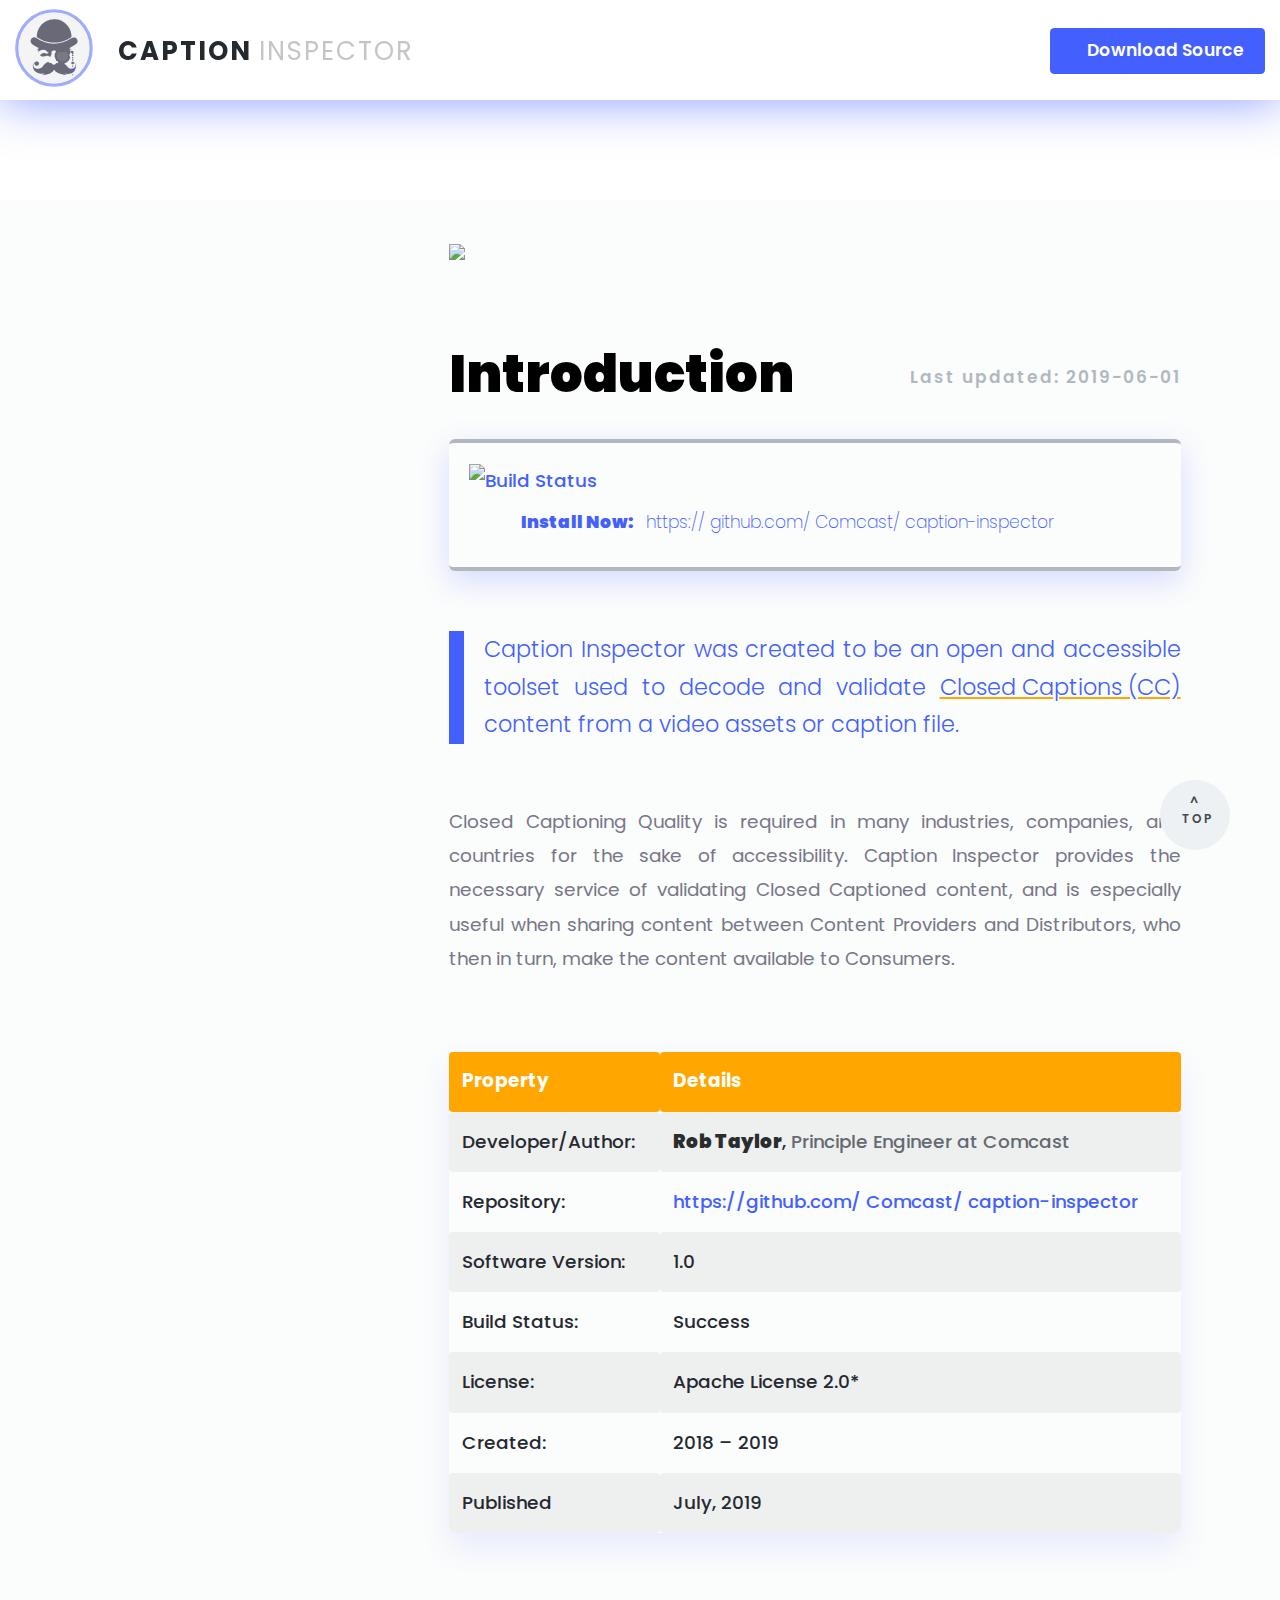
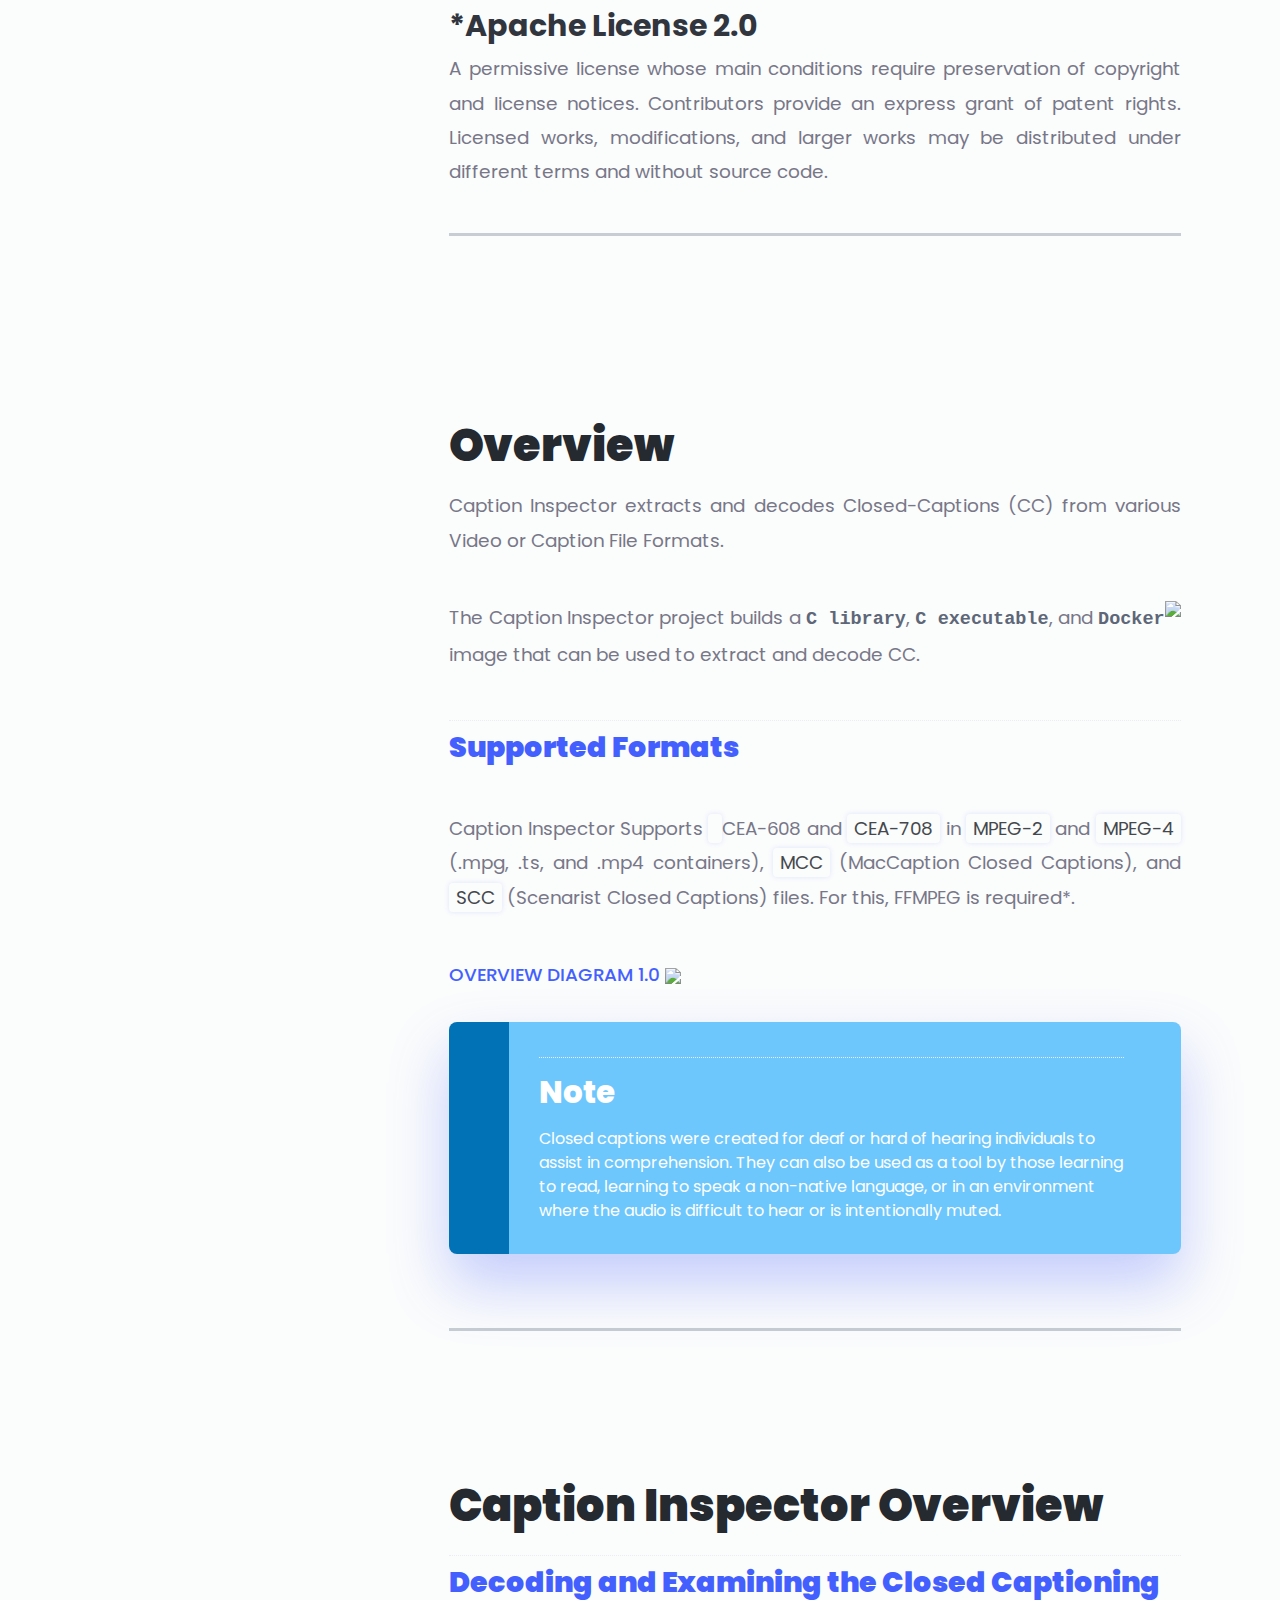
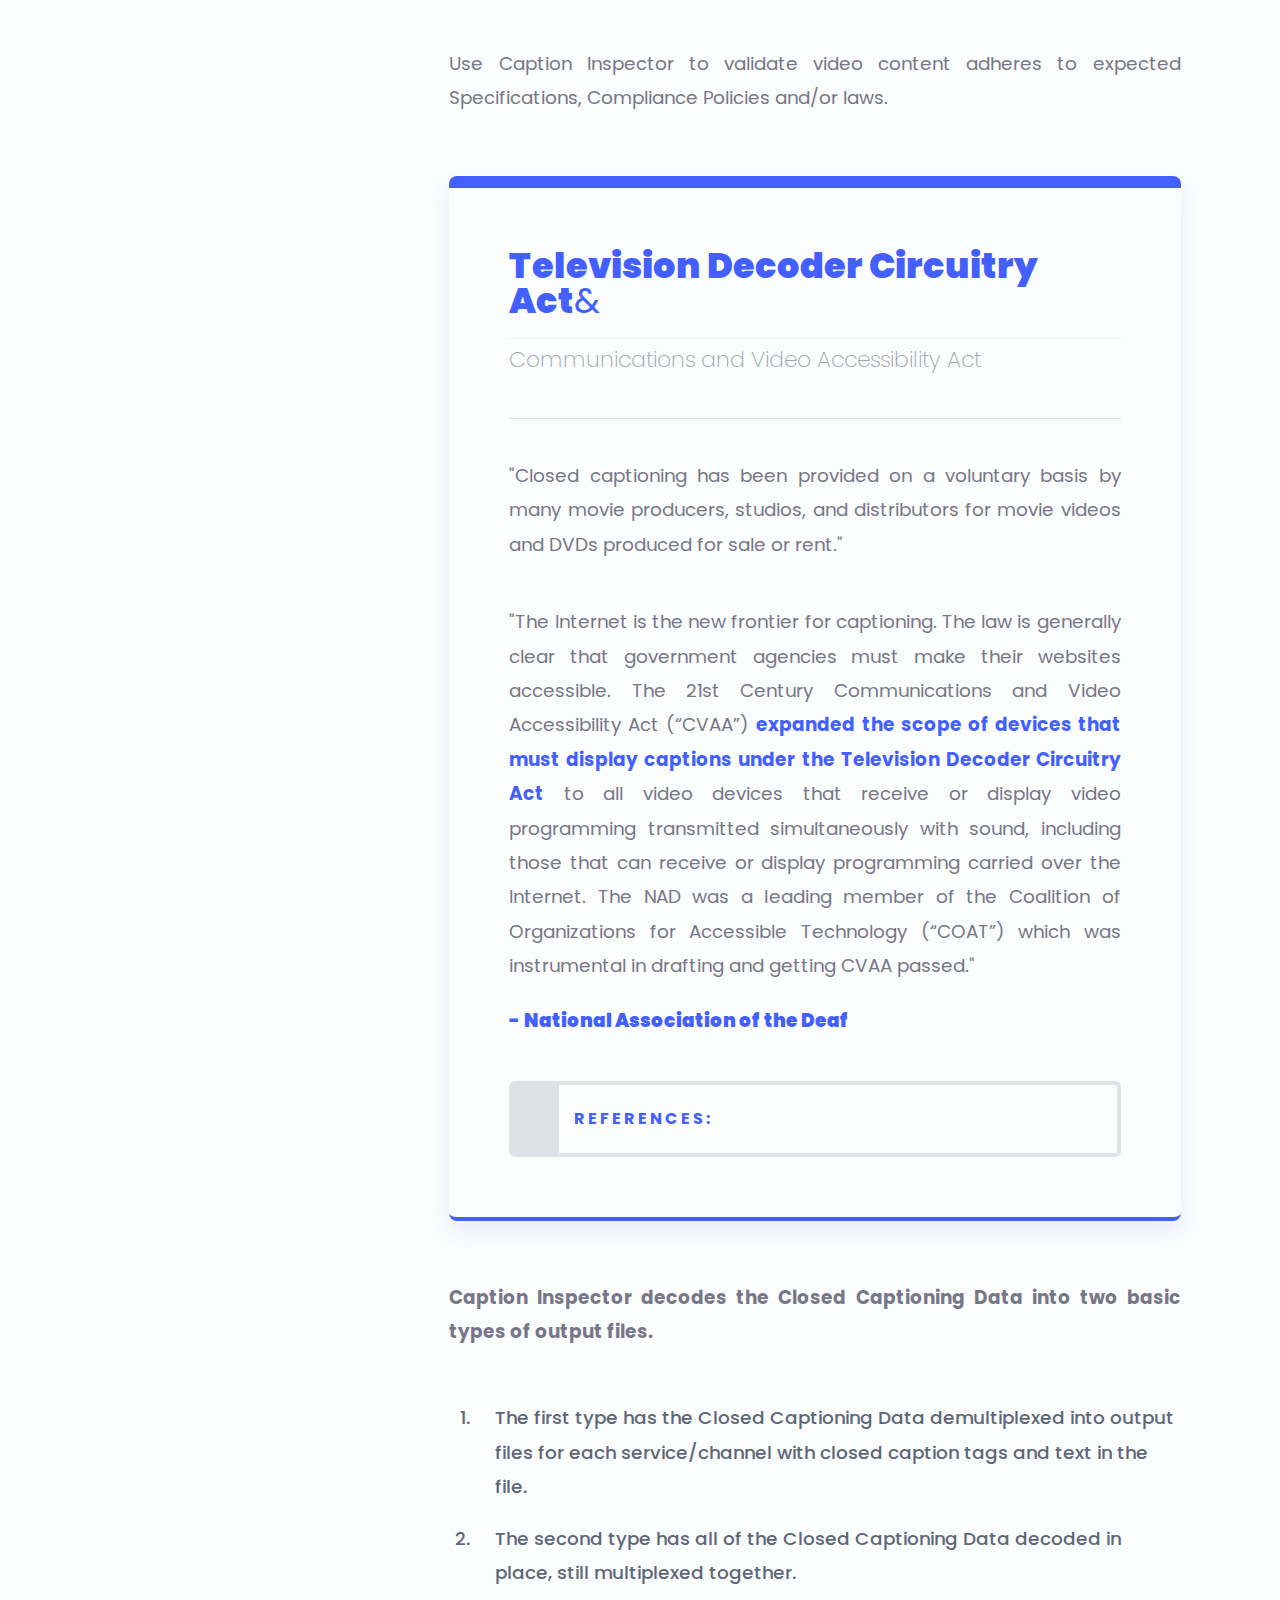
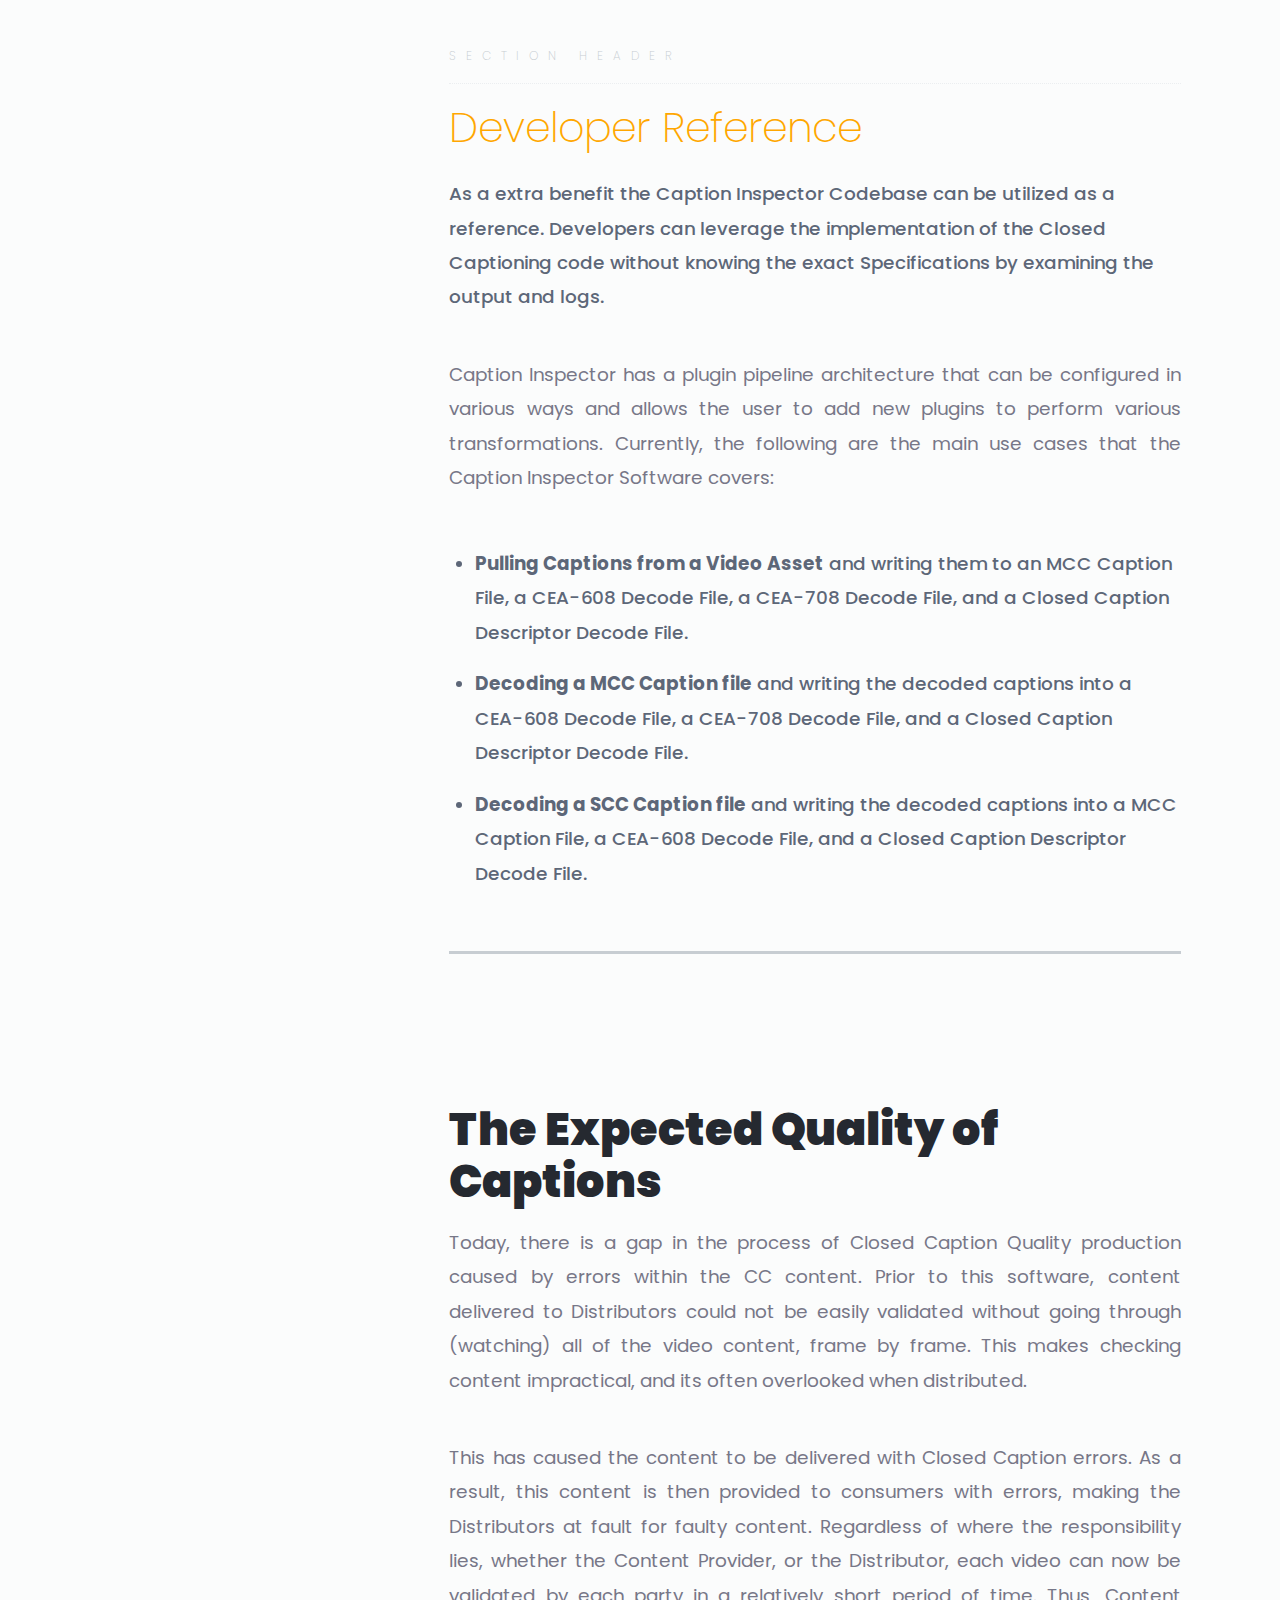
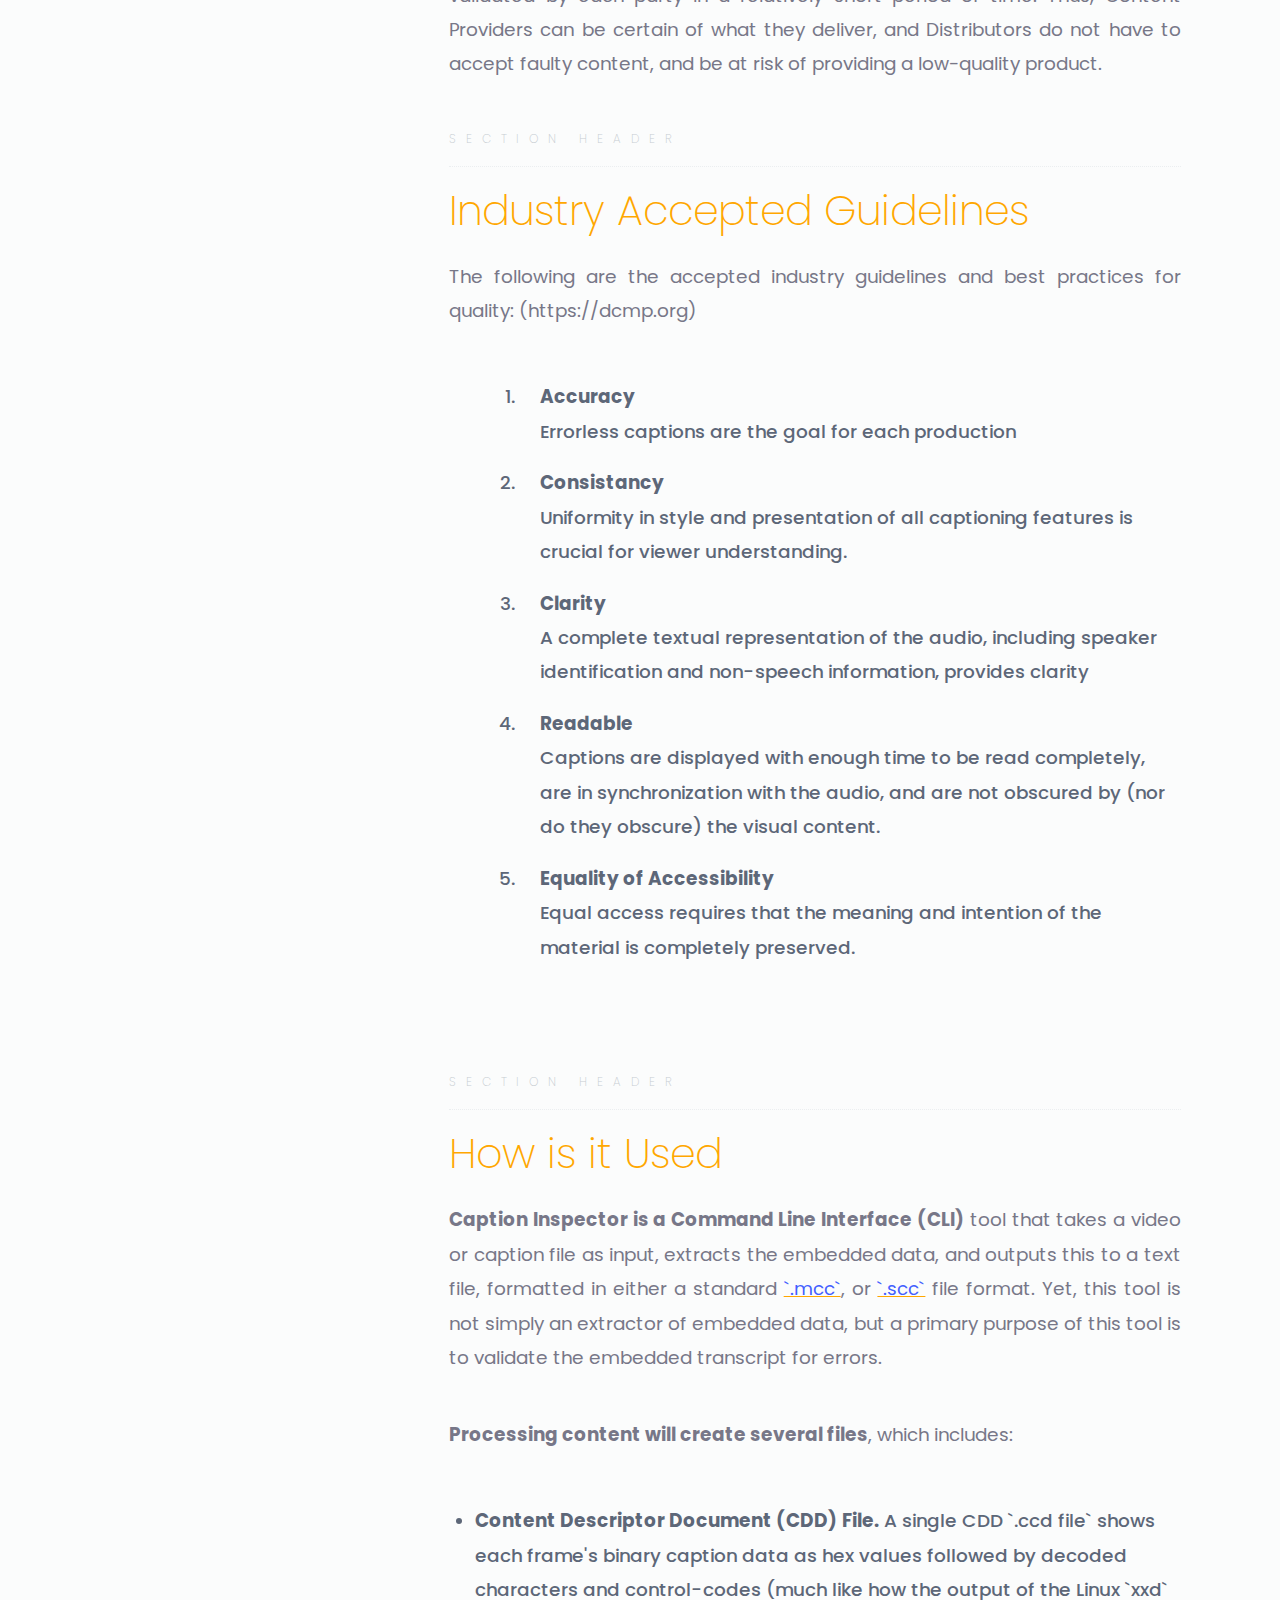
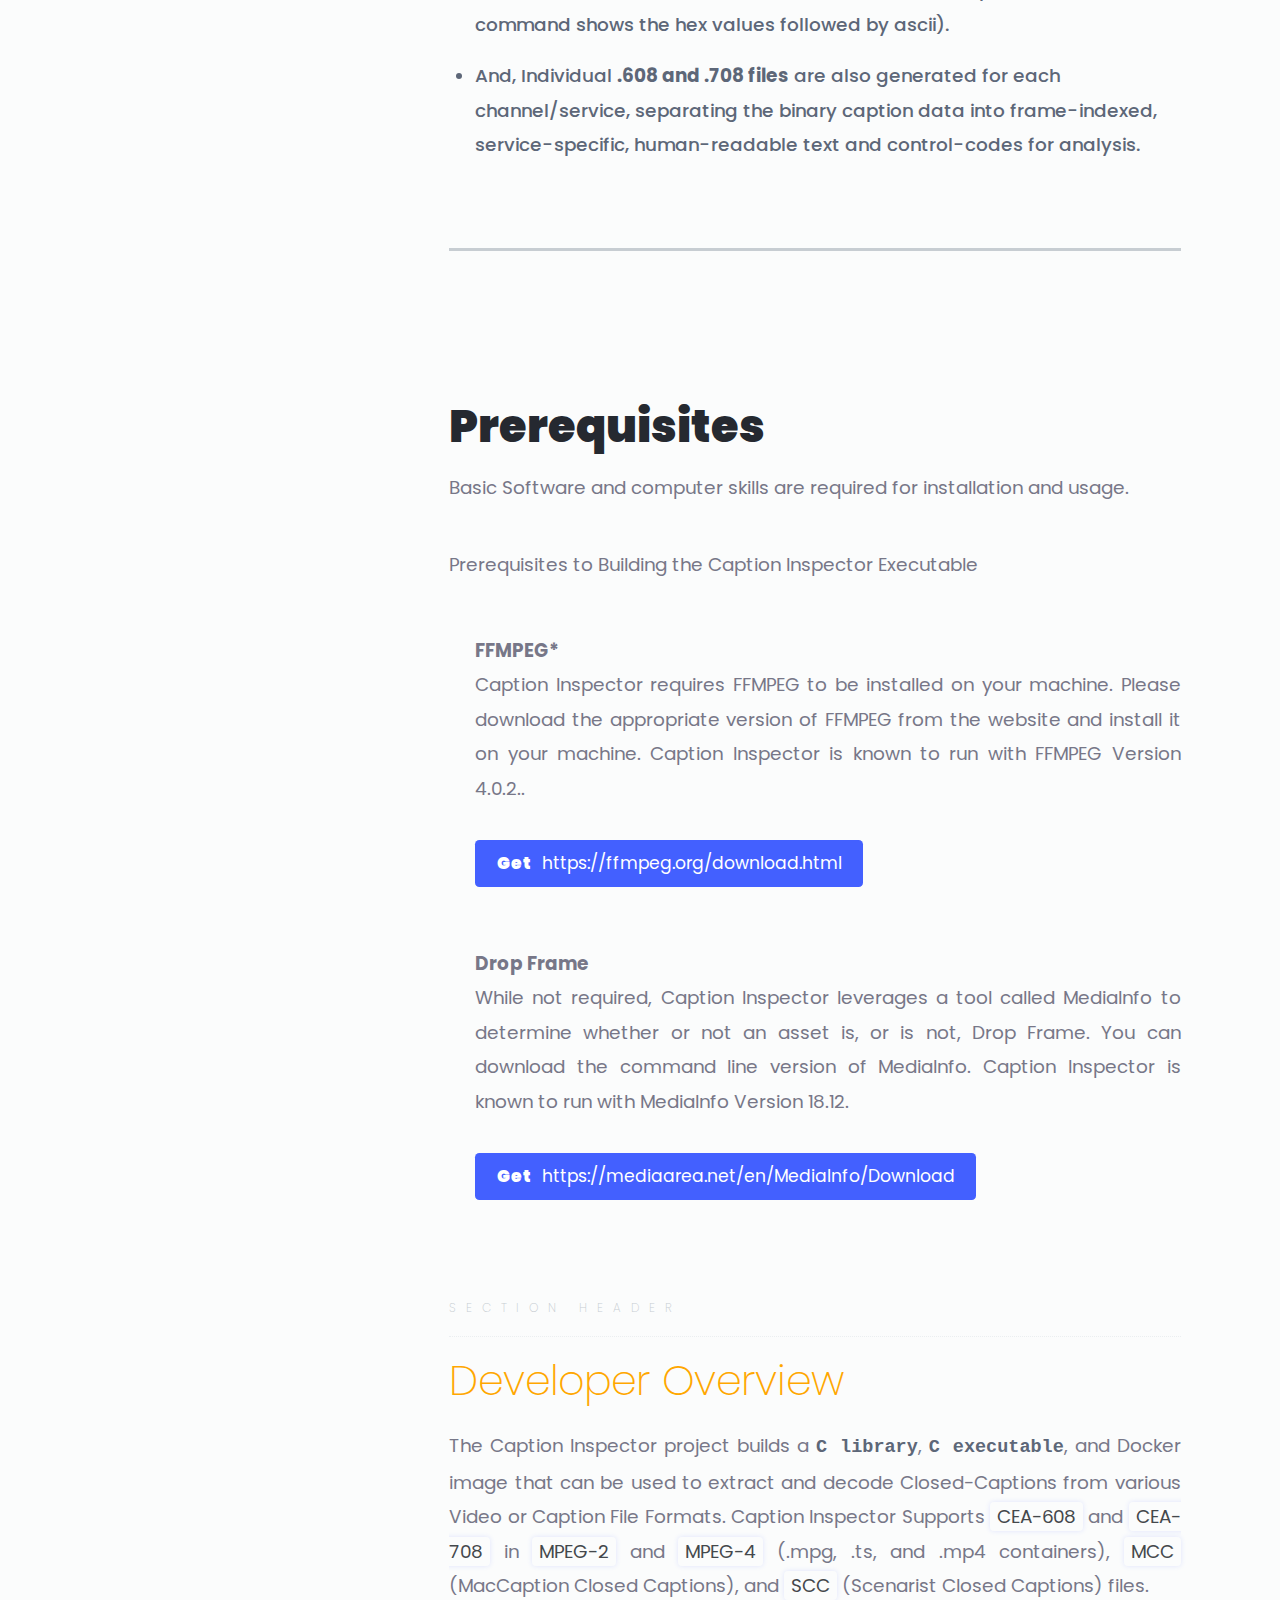
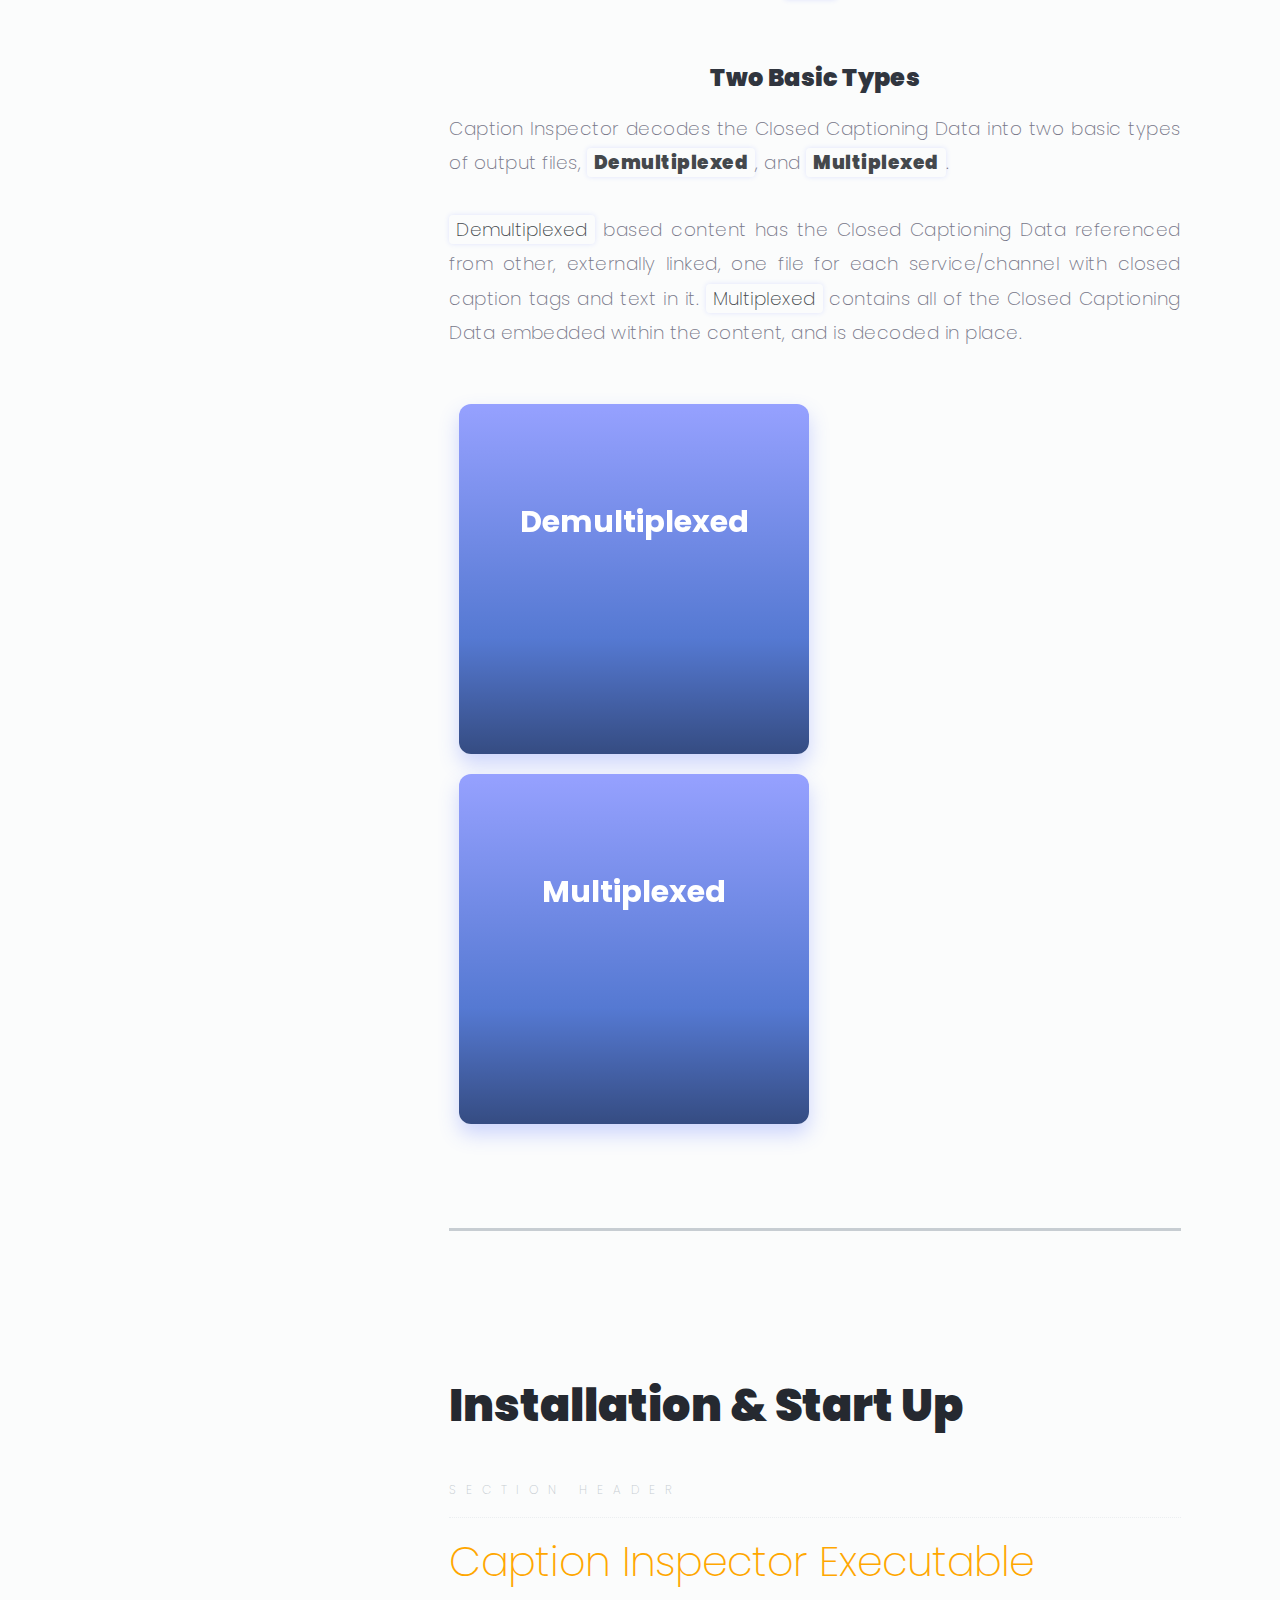
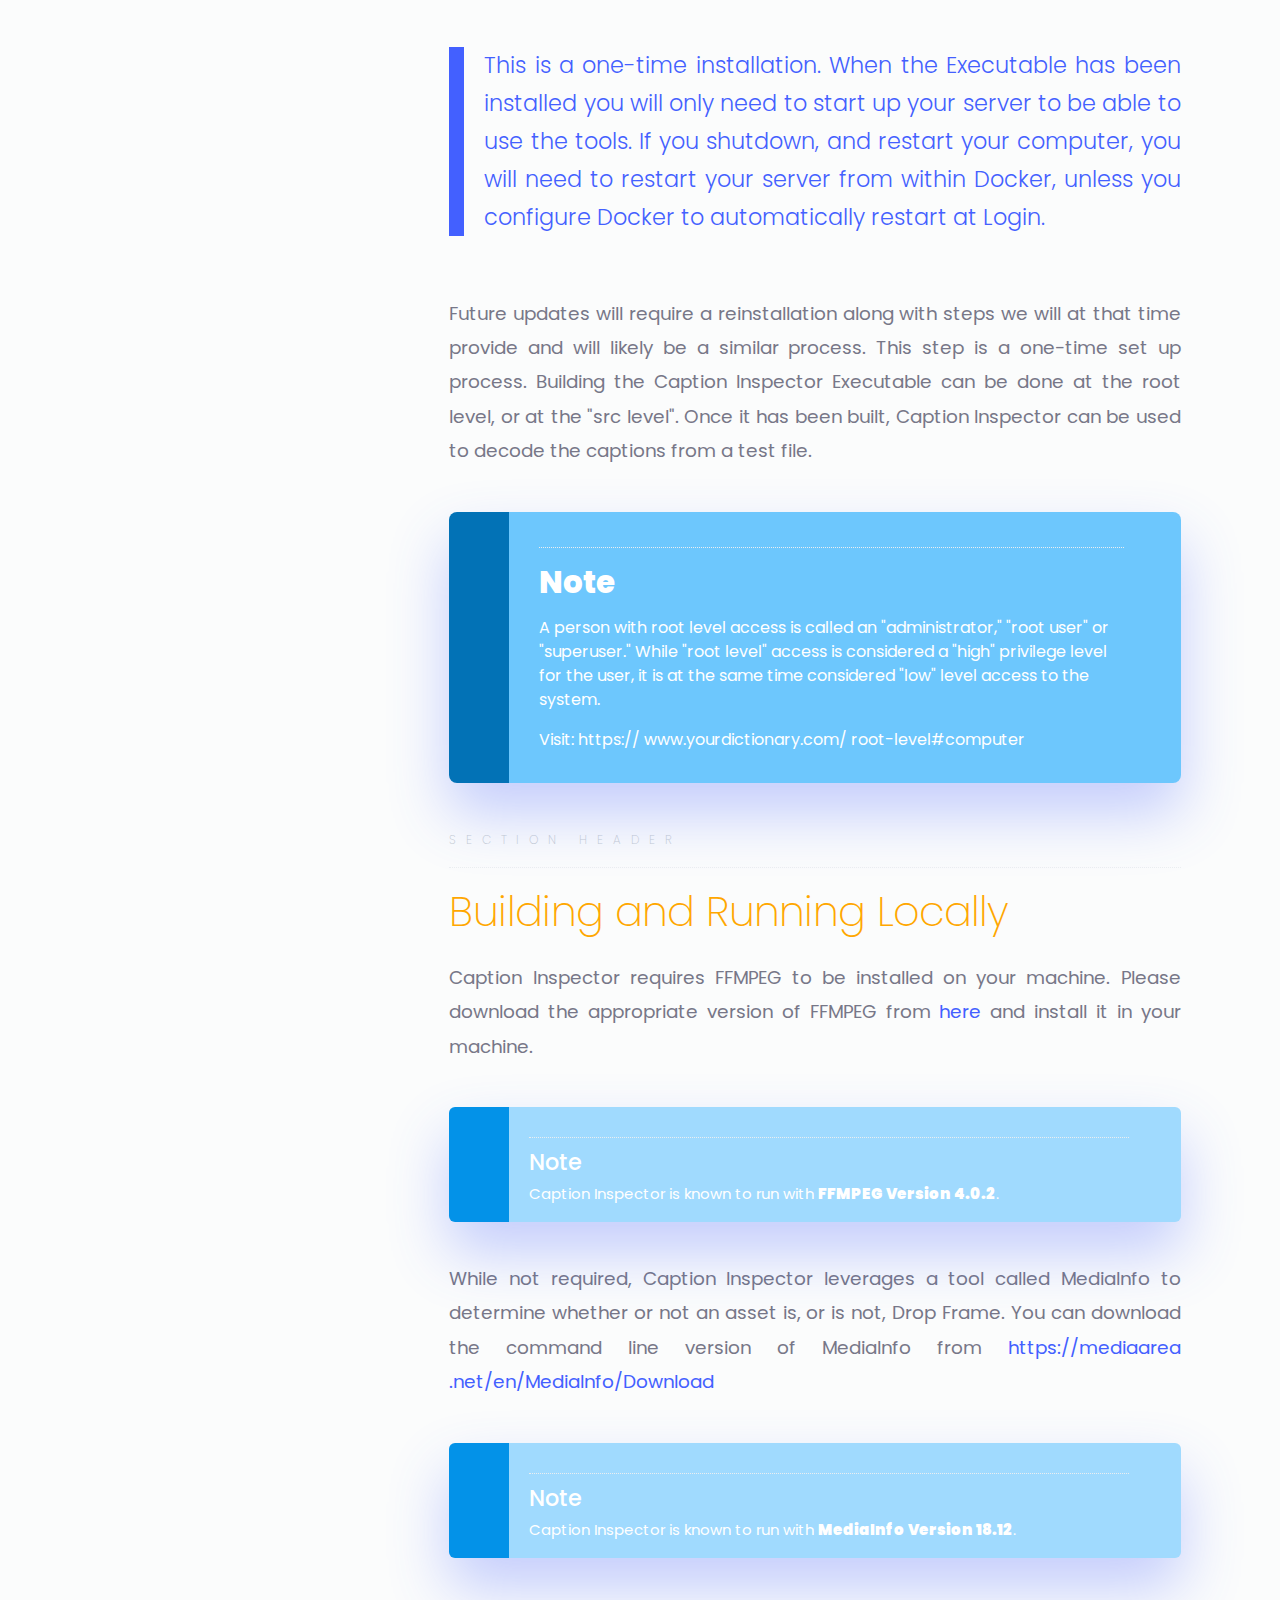
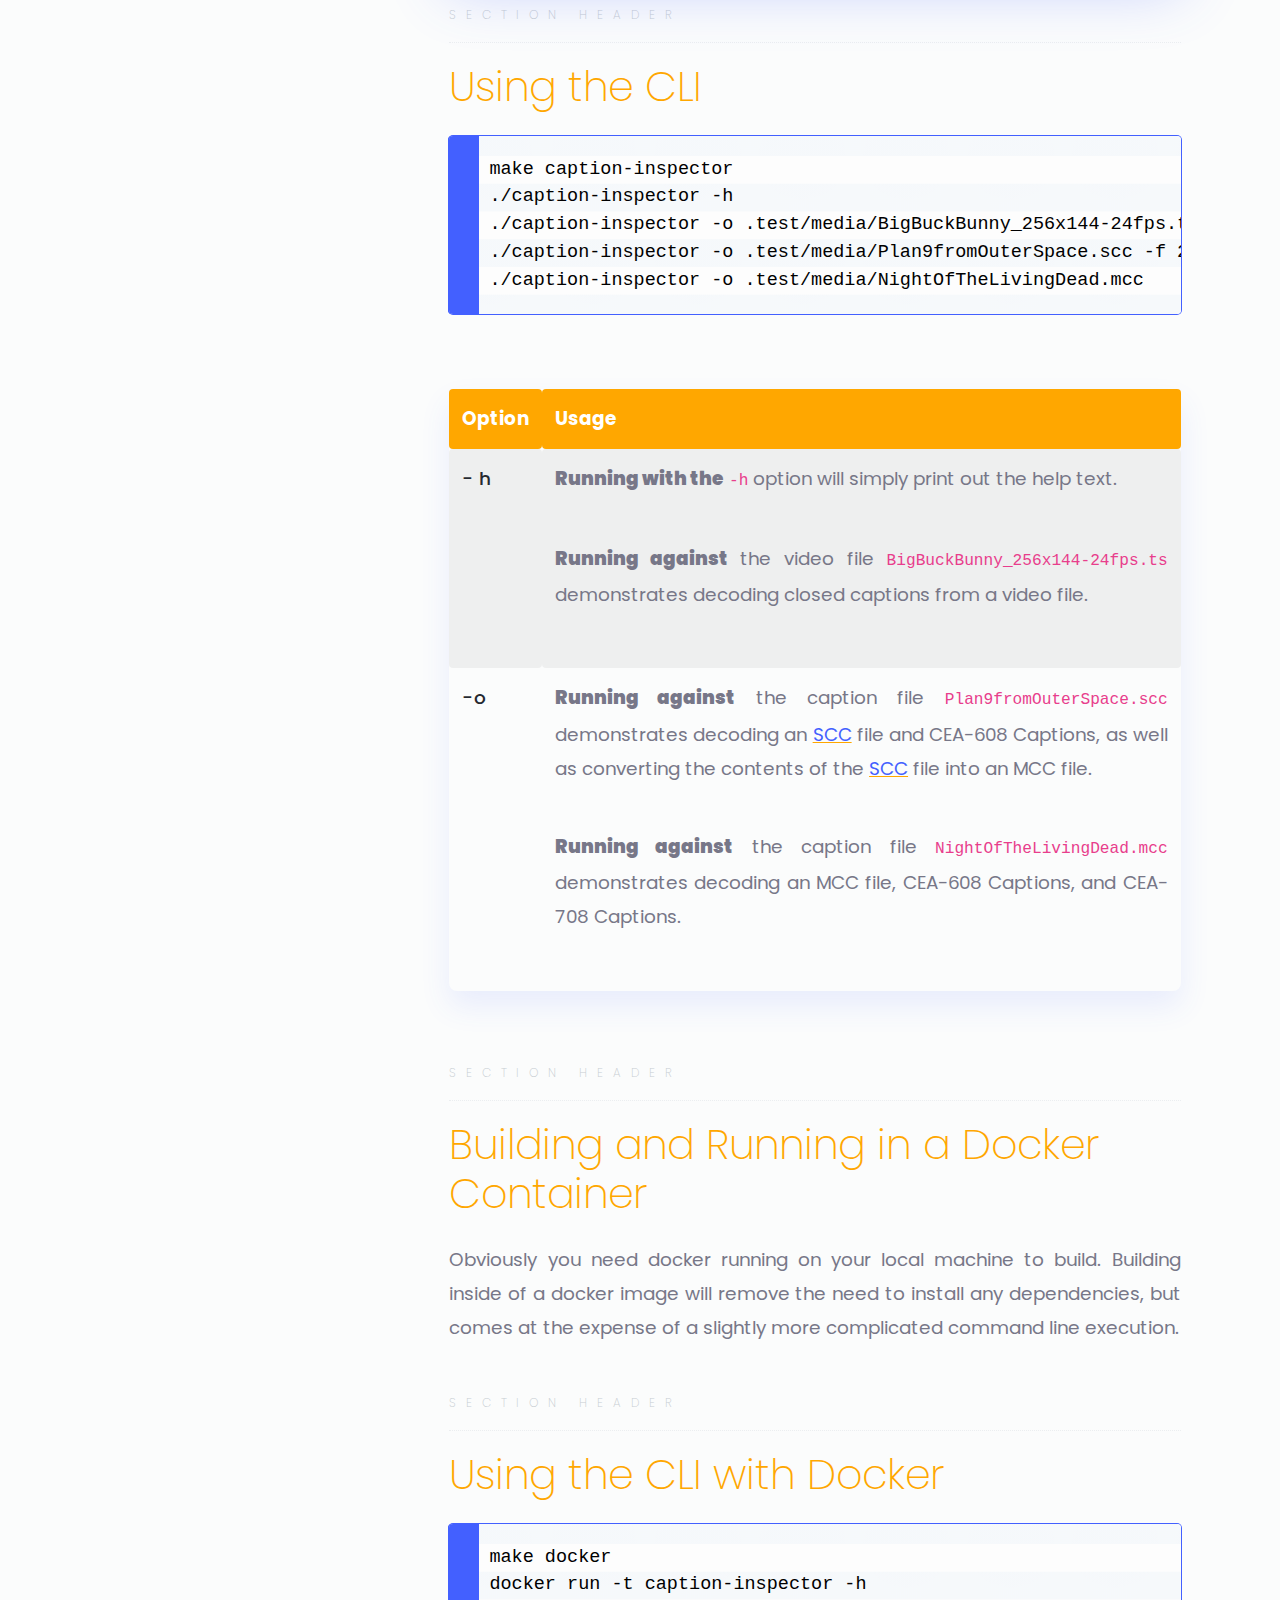
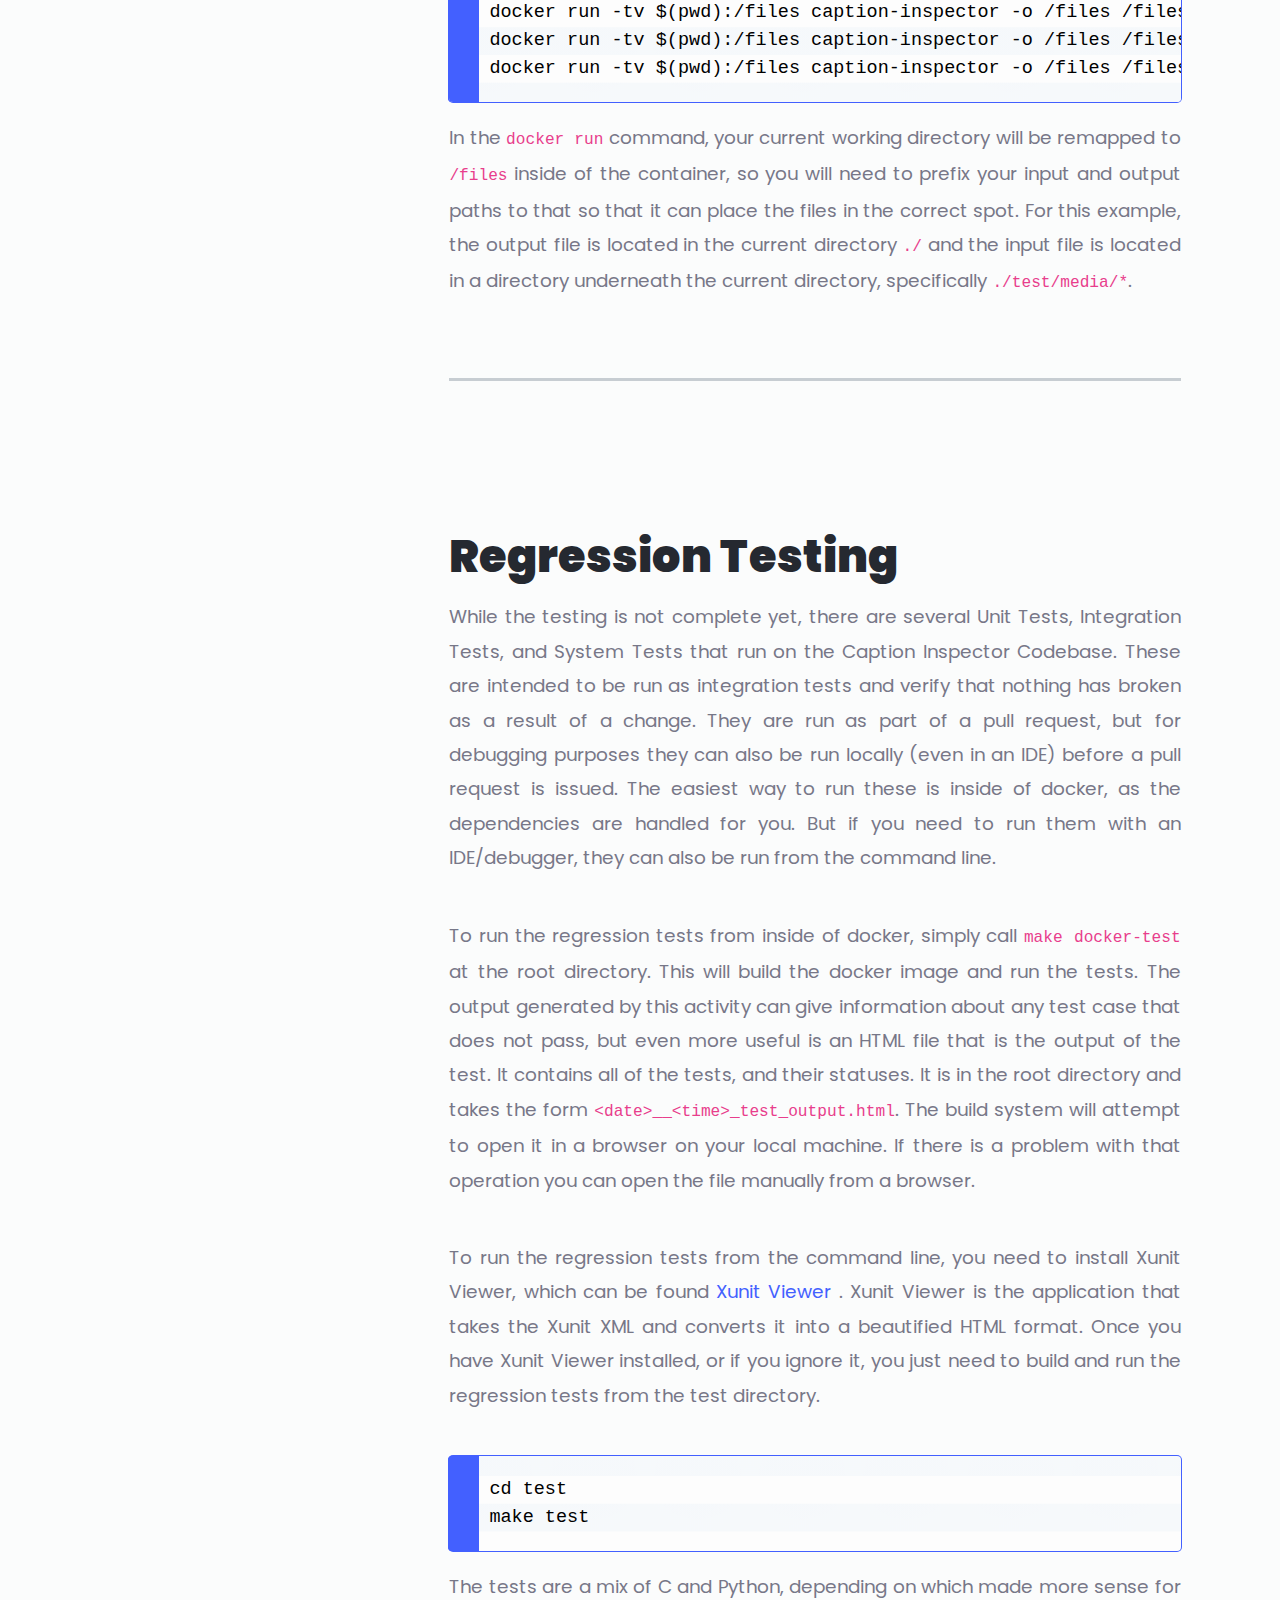
==== commit 5d82c630: "wip: 2019-07-31 13:50:37" ====
--- a/docs/html/docs-page.html
+++ b/docs/html/docs-page.html
@@ -1080,7 +1080,6 @@
                         </tr>
                         </tbody>
                     </table>
-    
                     <h3 id="section-11-2" data-title="608/708 Codes">CEA-608/CEA-708 Codes</h3>
                     <p>The Hex Data specifies the hexadecimal equivalents for Channels 1 through 4 found in the <span data-placement="top" data-toggle="tooltip" class="tooltip-tag" title="SCC: Scenarist Closed Captions">SCC</span> file, using the standard ISO 8859-0
                        Character Set. Decoded Data refers to Channel Number (1 - 4).
--- a/docs/html/assets/css/styles.css
+++ b/docs/html/assets/css/styles.css
@@ -35,6 +35,15 @@
   letter-spacing: 0.6px;
 }
 
+div.scroll-spacer {
+  display: block !important;
+  margin-top: 20px;
+}
+div.scroll-spacer:before {
+  content: " ";
+  clear: both;
+}
+
 img.icon_profile {
   display: inline-block;
   width: 100%;
@@ -76,6 +85,9 @@
   body header.header {
     display: none !important;
   }
+}
+body .docs-wrapper {
+  background-color: #fbfcfc;
 }
 body .docs-wrapper > .docs-sidebar {
   width: 350px !important;
@@ -96,18 +108,11 @@
 }
 body .docs-wrapper nav.docs-nav.navbar {
   margin-top: 30px;
-  padding-top: 50px;
-  background-color: #fbfcfc;
+  padding: 15px !important;
   -webkit-transition: all 0.3s ease-out;
   -moz-transition: all 0.3s ease-out;
   -o-transition: all 0.3s ease-out;
   transition: all 0.3s ease-out;
-}
-@media (min-width: 769px) {
-  body .docs-wrapper nav.docs-nav.navbar {
-    padding-top: 20px;
-    margin-top: 30px;
-  }
 }
 body .docs-wrapper nav.docs-nav.navbar ul.section-items > li {
   -webkit-transition: all 0.6s ease-out;
@@ -129,9 +134,6 @@
 }
 body .docs-wrapper nav.docs-nav.navbar ul.section-items > li:hover {
   color: #4360FF;
-}
-body .docs-wrapper nav.docs-nav.navbar:hover {
-  background-color: white !important;
 }
 body article {
   font-weight: 500;
@@ -235,6 +237,19 @@
   margin-top: 50px !important;
   margin-bottom: 1.4rem !important;
   color: #ffa700;
+  font-weight: 200 !important;
+}
+body article.docs-article section.docs-section > h3:before {
+  content: "SECTION HEADER";
+  display: block !important;
+  letter-spacing: 10px !important;
+  font-size: 12px !important;
+  color: #c7cdd2 !important;
+  margin-top: 20px !important;
+  margin-bottom: 20px !important;
+  padding-bottom: 20px !important;
+  border-bottom: 1px dotted #ebeef0;
+  clerar: both;
 }
 body article.docs-article section.docs-section > h3.title {
   font-size: calc(20px + (46 - 18) * ((100vw - 300px) / (1600 - 300))) !important;
@@ -245,6 +260,18 @@
   margin-top: 15px;
   margin-bottom: 2.75rem;
   color: #4360FF;
+}
+body article.docs-article section.docs-section > h4:before, body article.docs-article section.docs-section h4:before, body article.docs-article section.docs-section .h4:before {
+  content: " ";
+  display: block !important;
+  letter-spacing: 10px !important;
+  font-size: 12px !important;
+  color: #c7cdd2 !important;
+  margin-top: 10px !important;
+  margin-bottom: 10px !important;
+  padding-bottom: 5px !important;
+  border-bottom: 1px dotted #ebeef0;
+  clerar: both;
 }
 body article.docs-article section.docs-section >, body article.docs-article section.docs-section h5, body article.docs-article section.docs-section h5, body article.docs-article section.docs-section .h5 {
   font-weight: 700 !important;
--- a/docs/html/assets/scss/theme.css
+++ b/docs/html/assets/scss/theme.css
@@ -10328,12 +10328,12 @@
 
 .site-logo > .logo-container {
   border-radius: 300px;
-  margin: -25px 0 0 0 !important;
+  margin: 0 0 0 0 !important;
+  padding: 0 0 0 0 !important;
   -webkit-box-shadow: none !important;
   -moz-box-shadow: none !important;
   box-shadow: none !important;
   background: transparent !important;
-  padding: 15px 0 0 1px !important;
   width: 78px !important;
   height: 78px !important;
   max-width: 78px !important;
@@ -10341,6 +10341,7 @@
   display: inline-block !important;
 }
 .site-logo > .logo-container svg#CaptionInspectorCircle {
+  cursor: pointer;
   width: 78px !important;
   height: 78px !important;
   max-width: 78px !important;
@@ -10497,7 +10498,6 @@
   z-index: 50;
   top: 85px;
   height: calc(100% - 85px);
-  background: #F9F9FF;
   overflow-y: auto;
   /* Forefox scrollbar */
   scrollbar-color: rgba(67, 96, 255, 0.1);
@@ -10553,8 +10553,12 @@
 }
 
 .docs-nav {
+  transform: all 0.4s ease-out !important;
+  -webkit-transform: all 0.4s ease-out !important;
+  -moz-transform: all 0.4s ease-out !important;
+  -o-transform: all 0.4s ease-out !important;
+  -ms-transform: all 0.4s ease-out !important;
   overflow-y: auto;
-  padding: 10px;
 }
 .docs-nav.navbar {
   display: block !important;
@@ -10571,6 +10575,11 @@
   position: relative;
 }
 .docs-nav .nav-item {
+  transform: all 0.4s ease-out !important;
+  -webkit-transform: all 0.4s ease-out !important;
+  -moz-transform: all 0.4s ease-out !important;
+  -o-transform: all 0.4s ease-out !important;
+  -ms-transform: all 0.4s ease-out !important;
   margin-left: 2.5rem;
 }
 .docs-nav .nav-item.section-title {
@@ -10596,6 +10605,7 @@
   margin: 1px 0;
 }
 .docs-nav .nav-link .theme-icon-holder {
+  color: #4360FF;
   font-size: 0.875rem;
   padding-top: 0.37rem;
 }
@@ -10659,7 +10669,7 @@
   opacity: 1;
   height: 3px;
   margin-top: 18px;
-  width: 15px;
+  width: 5px;
   left: -20px;
 }
 .docs-nav .nav-link:hover .outline-indicator {
@@ -10668,7 +10678,7 @@
 
 .docs-content {
   margin-left: 350px;
-  padding-top: 80px;
+  margin-top: 100px;
   padding-bottom: 200px;
 }
 
